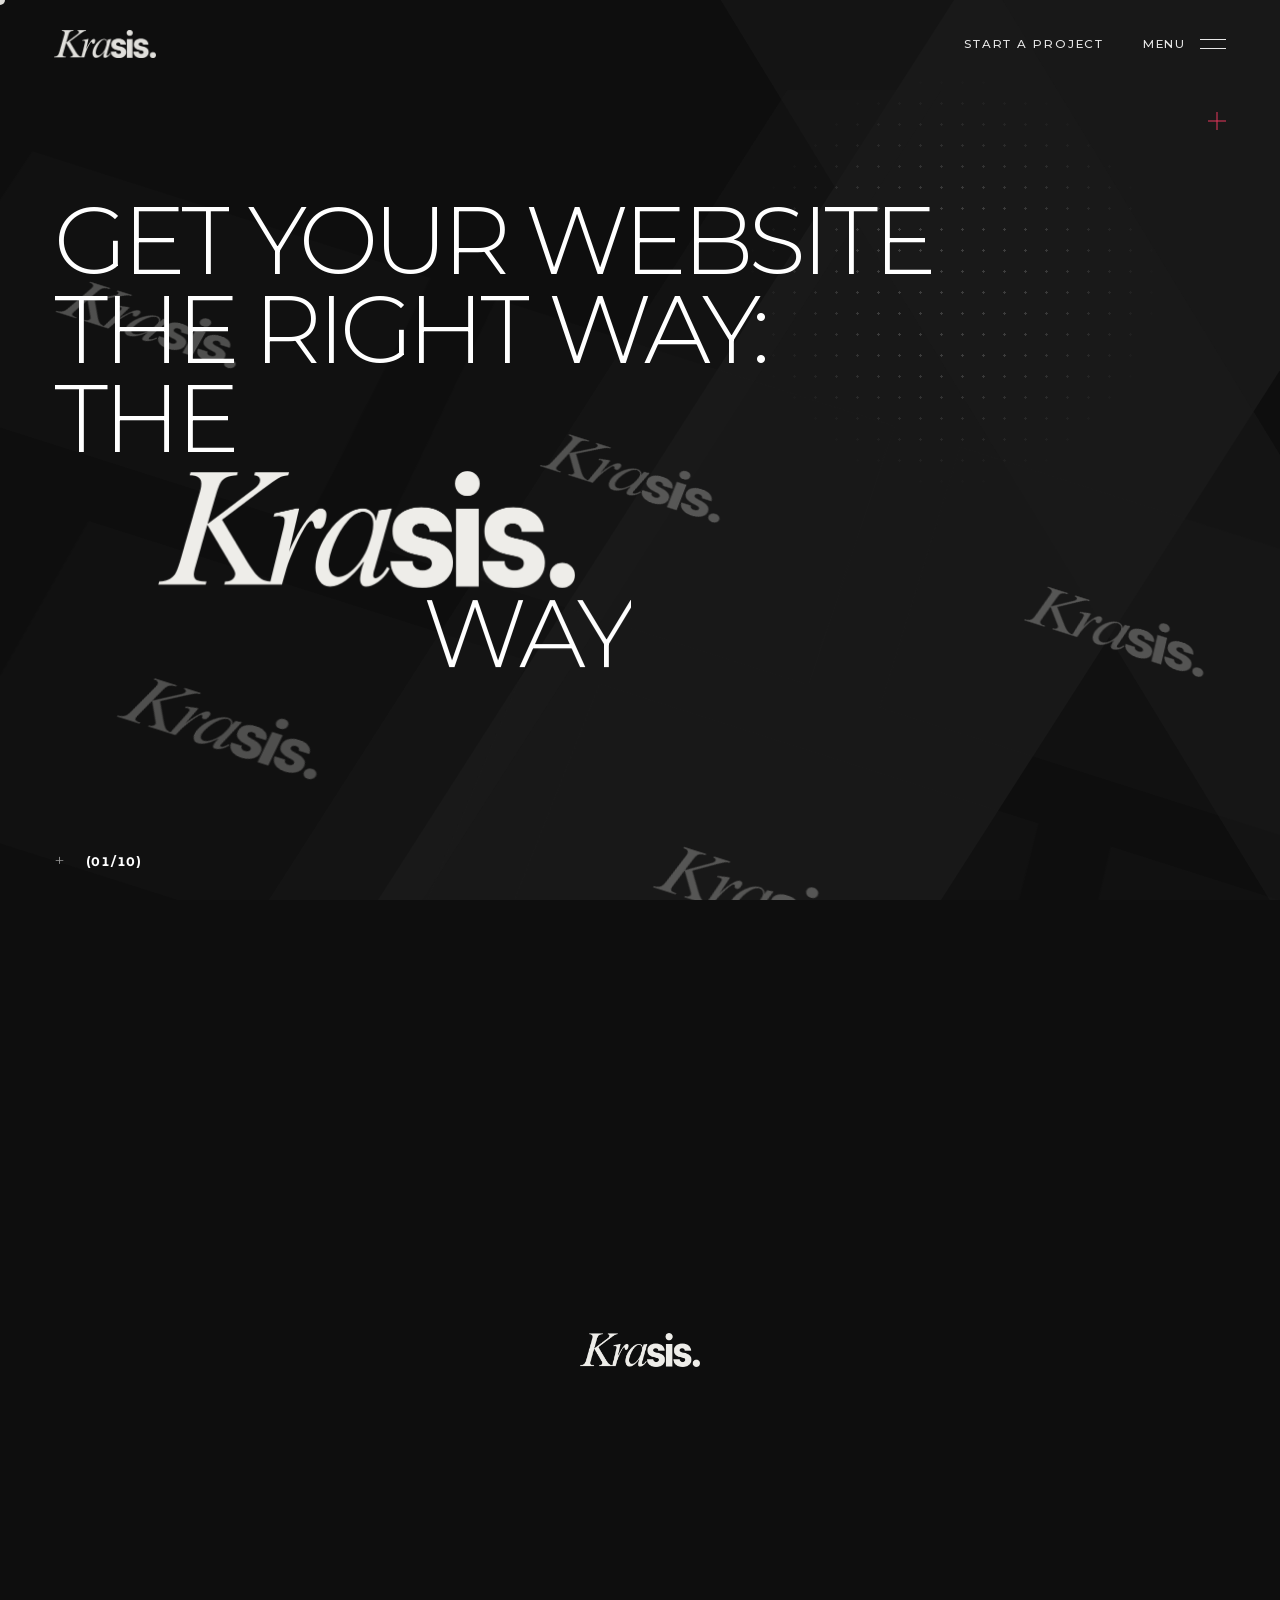
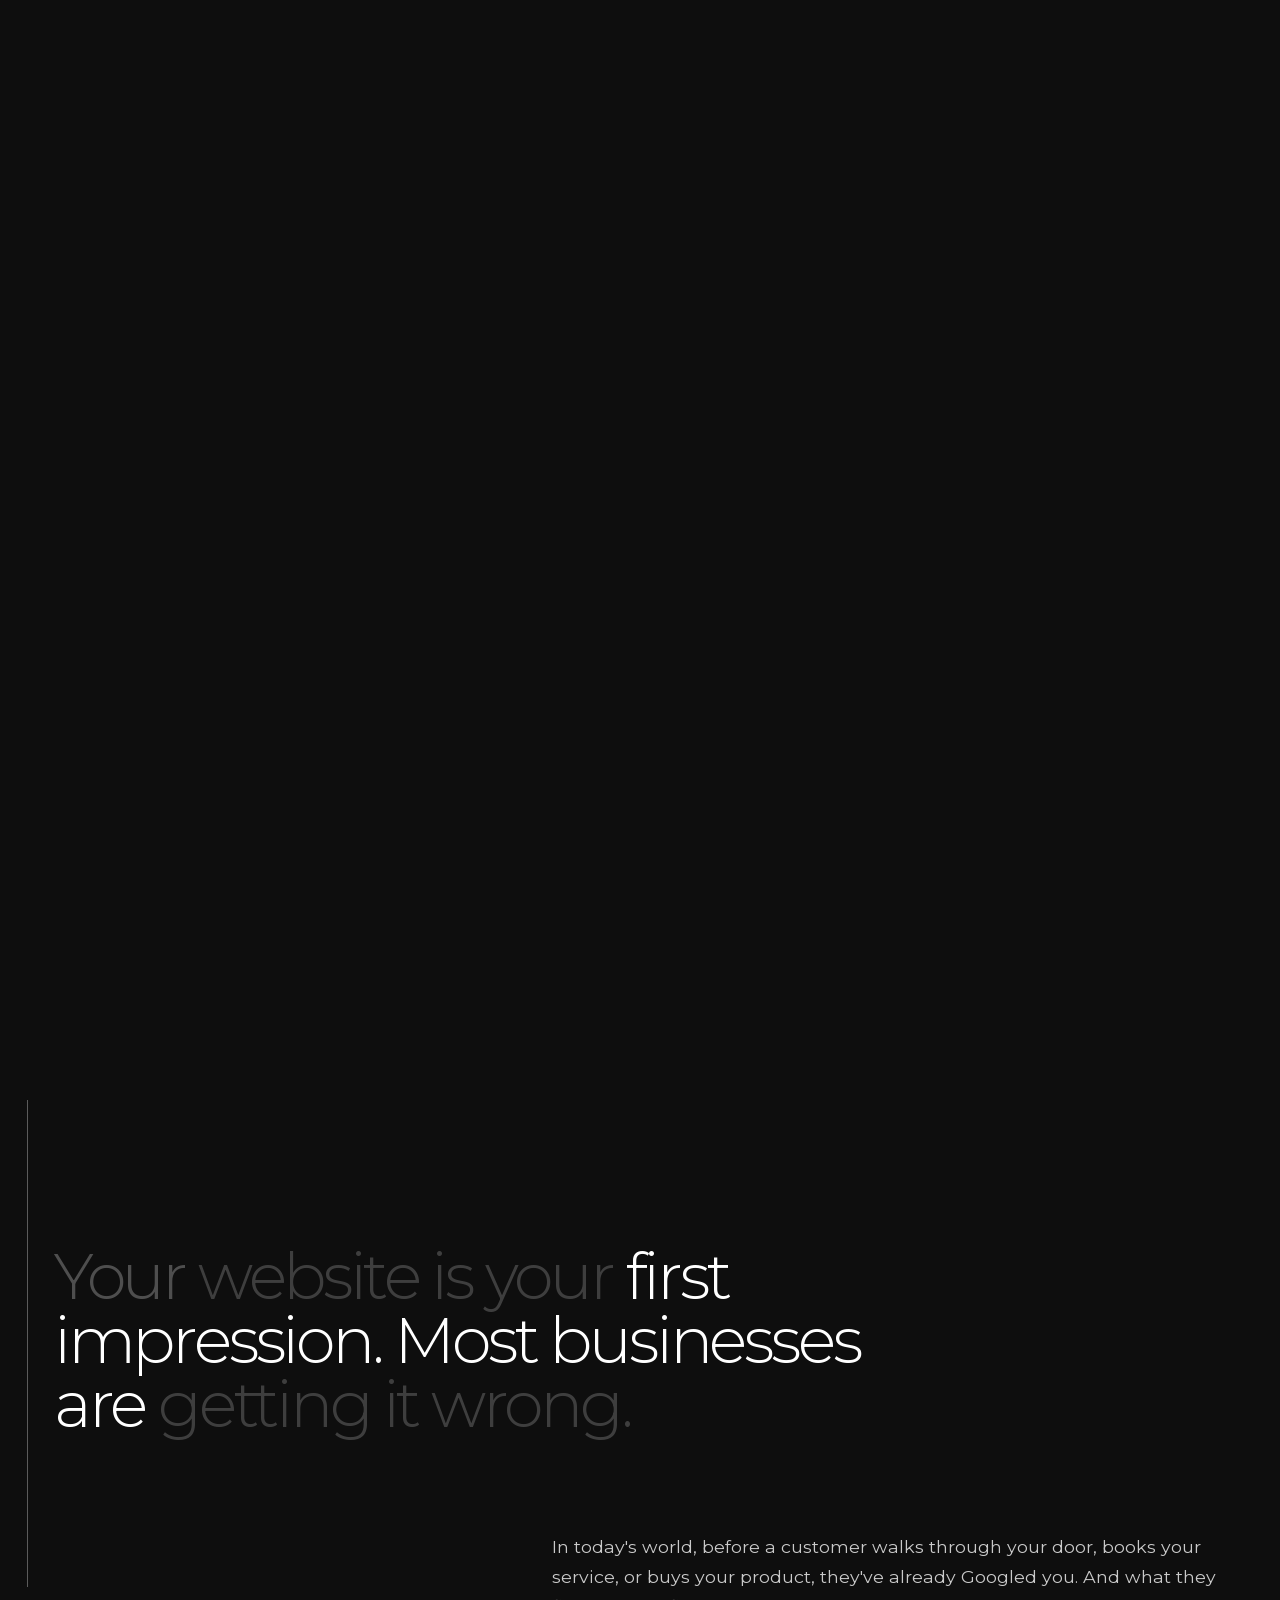
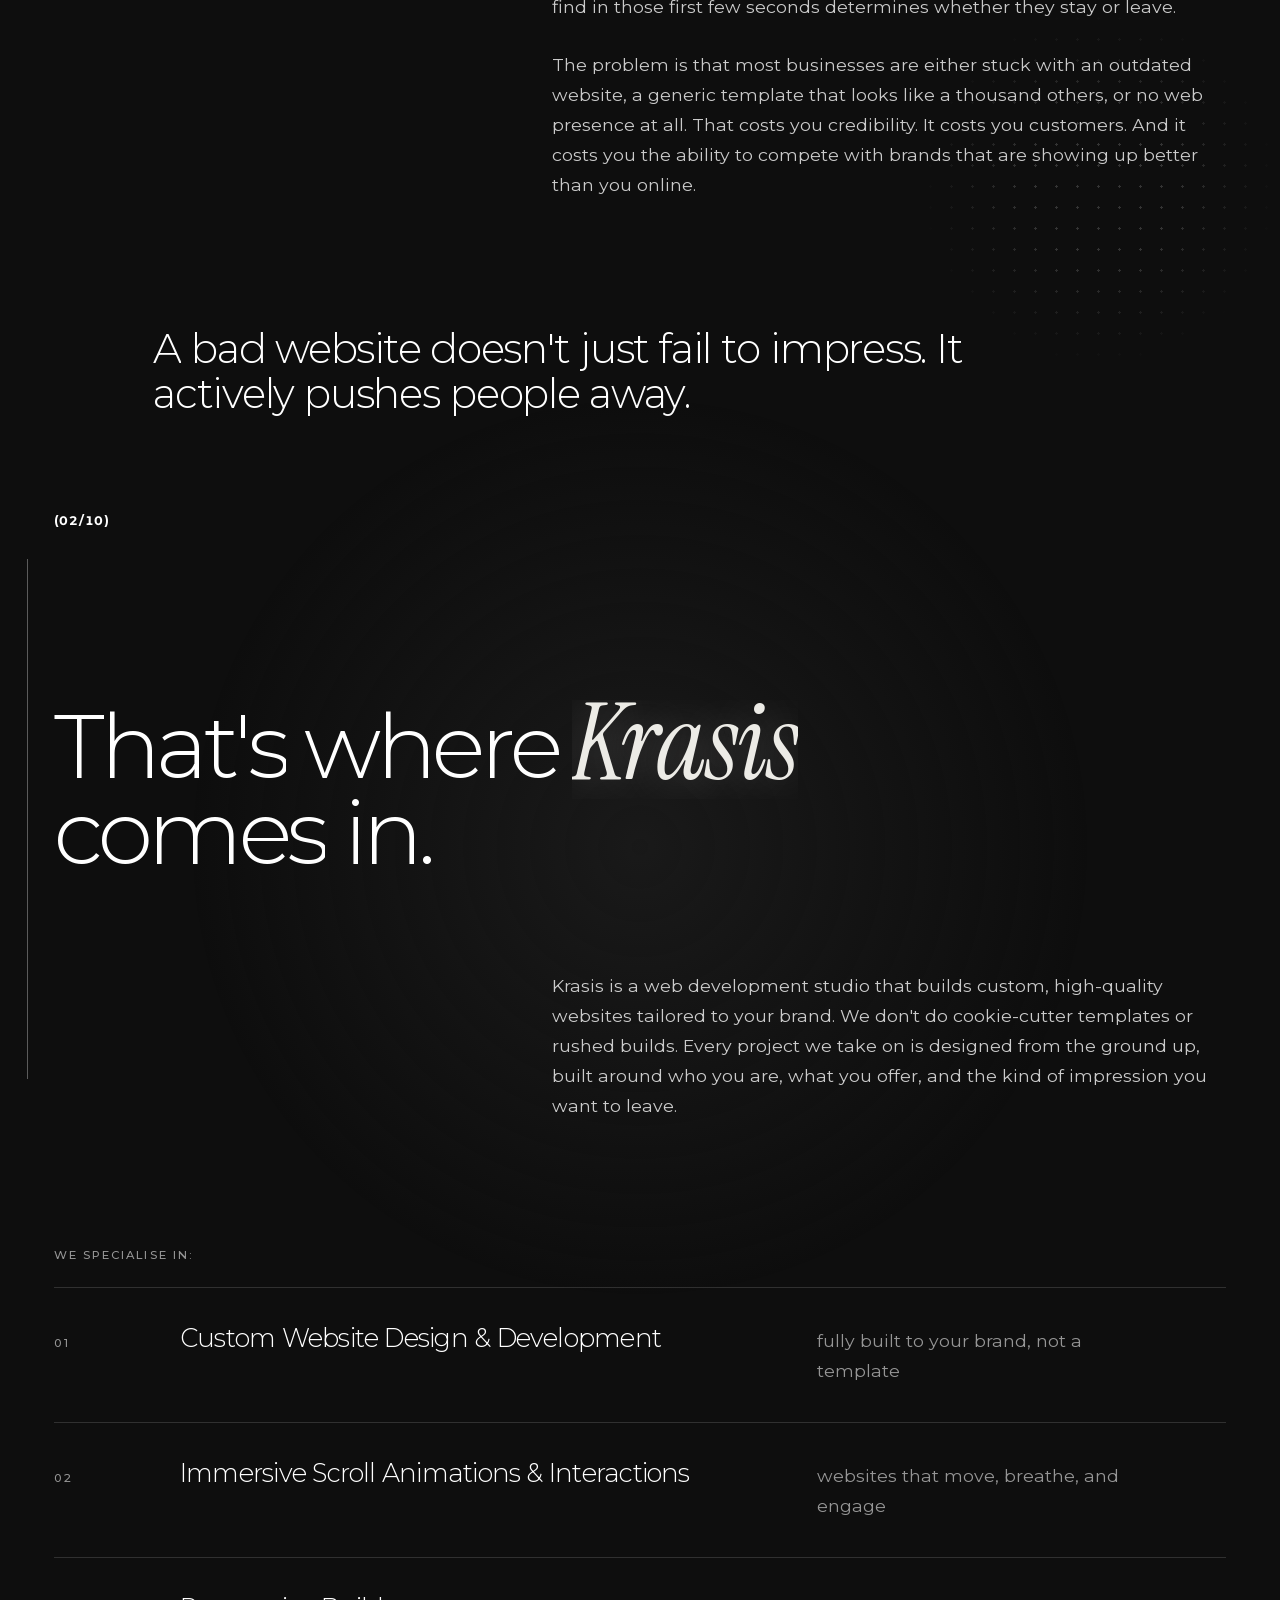
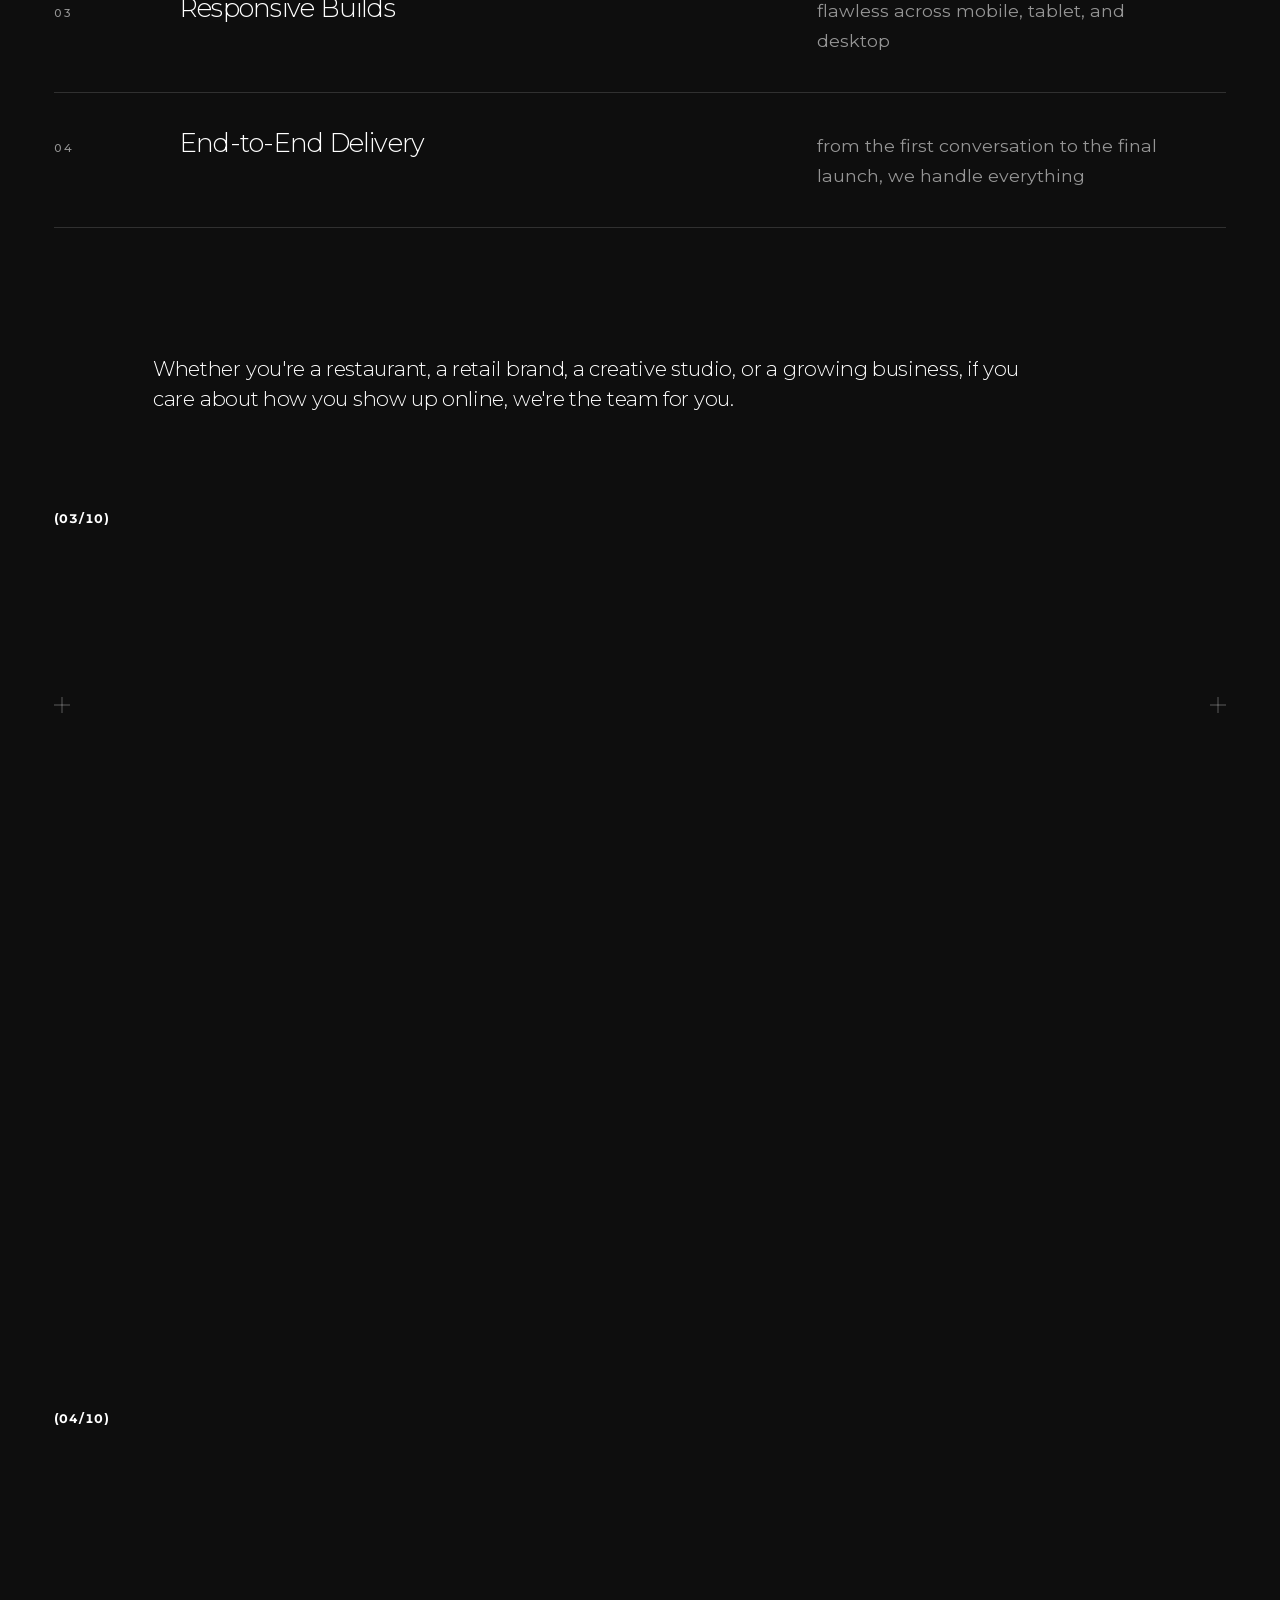
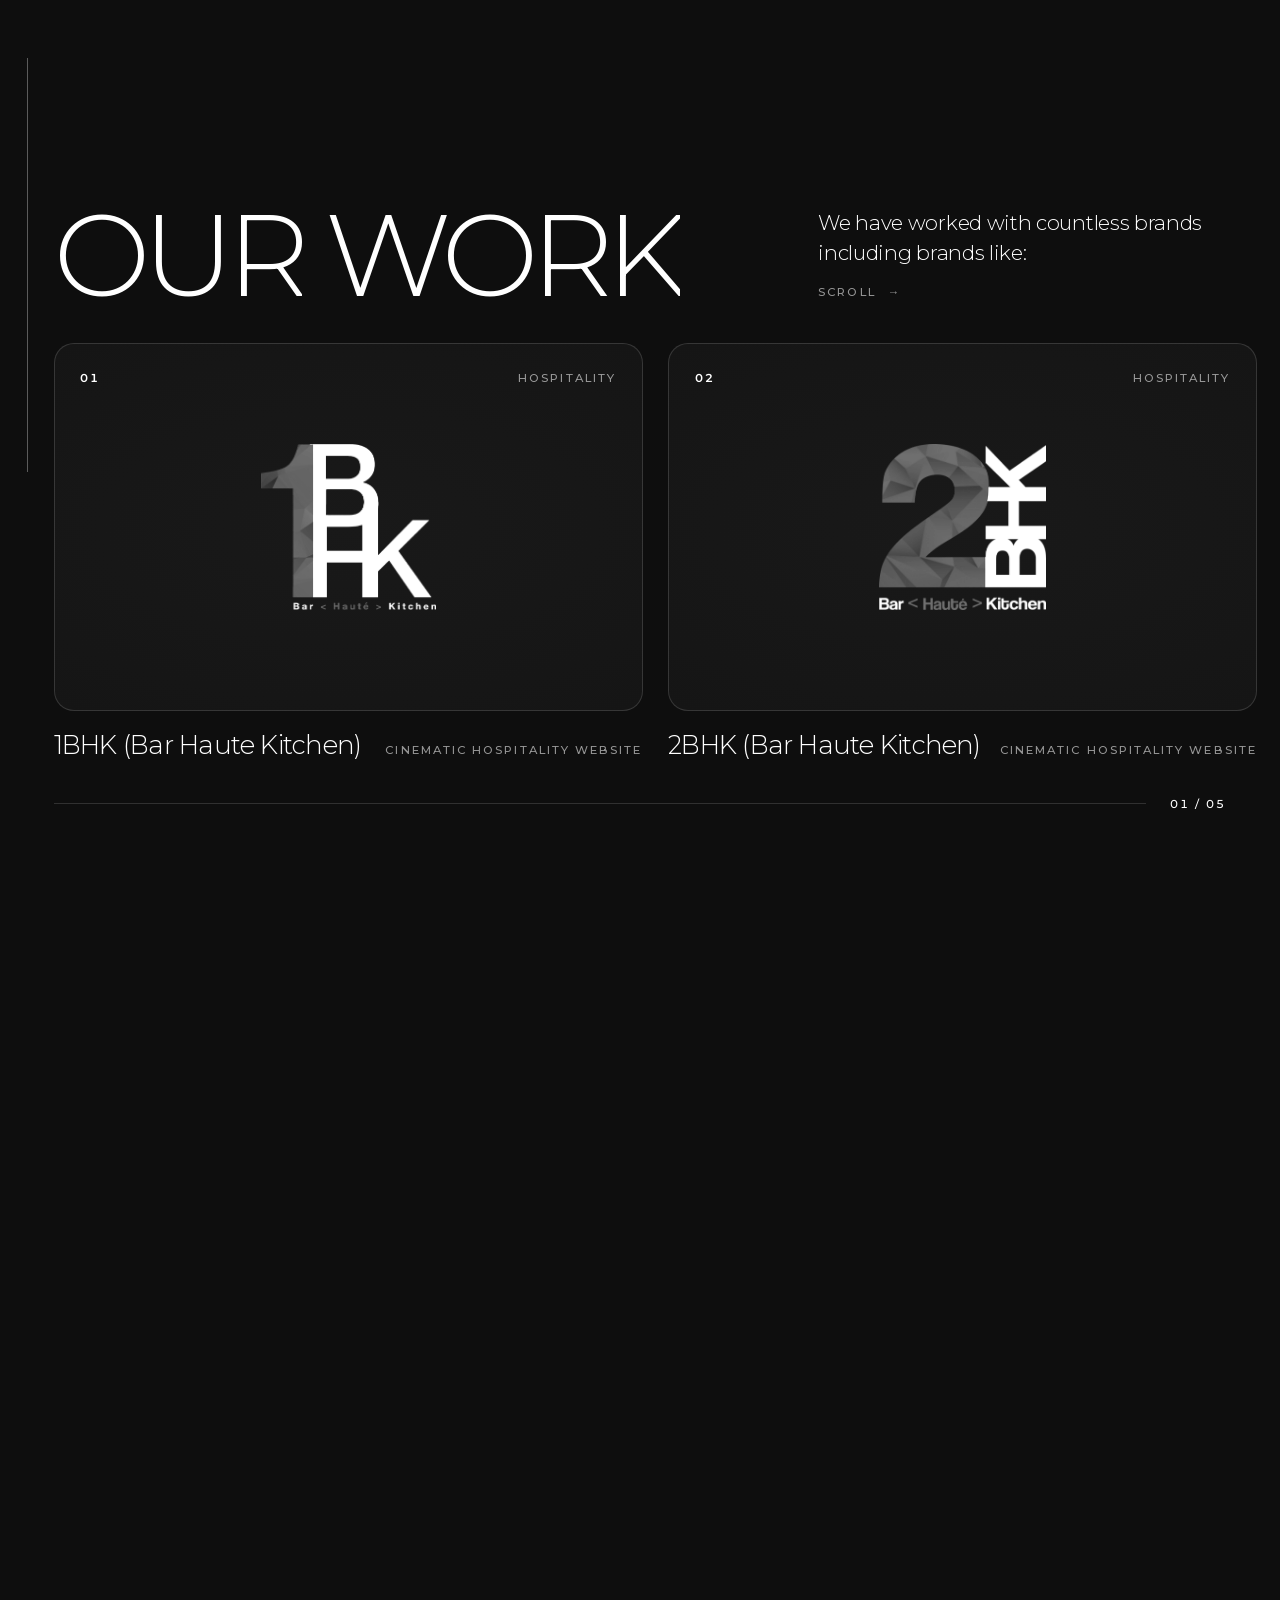
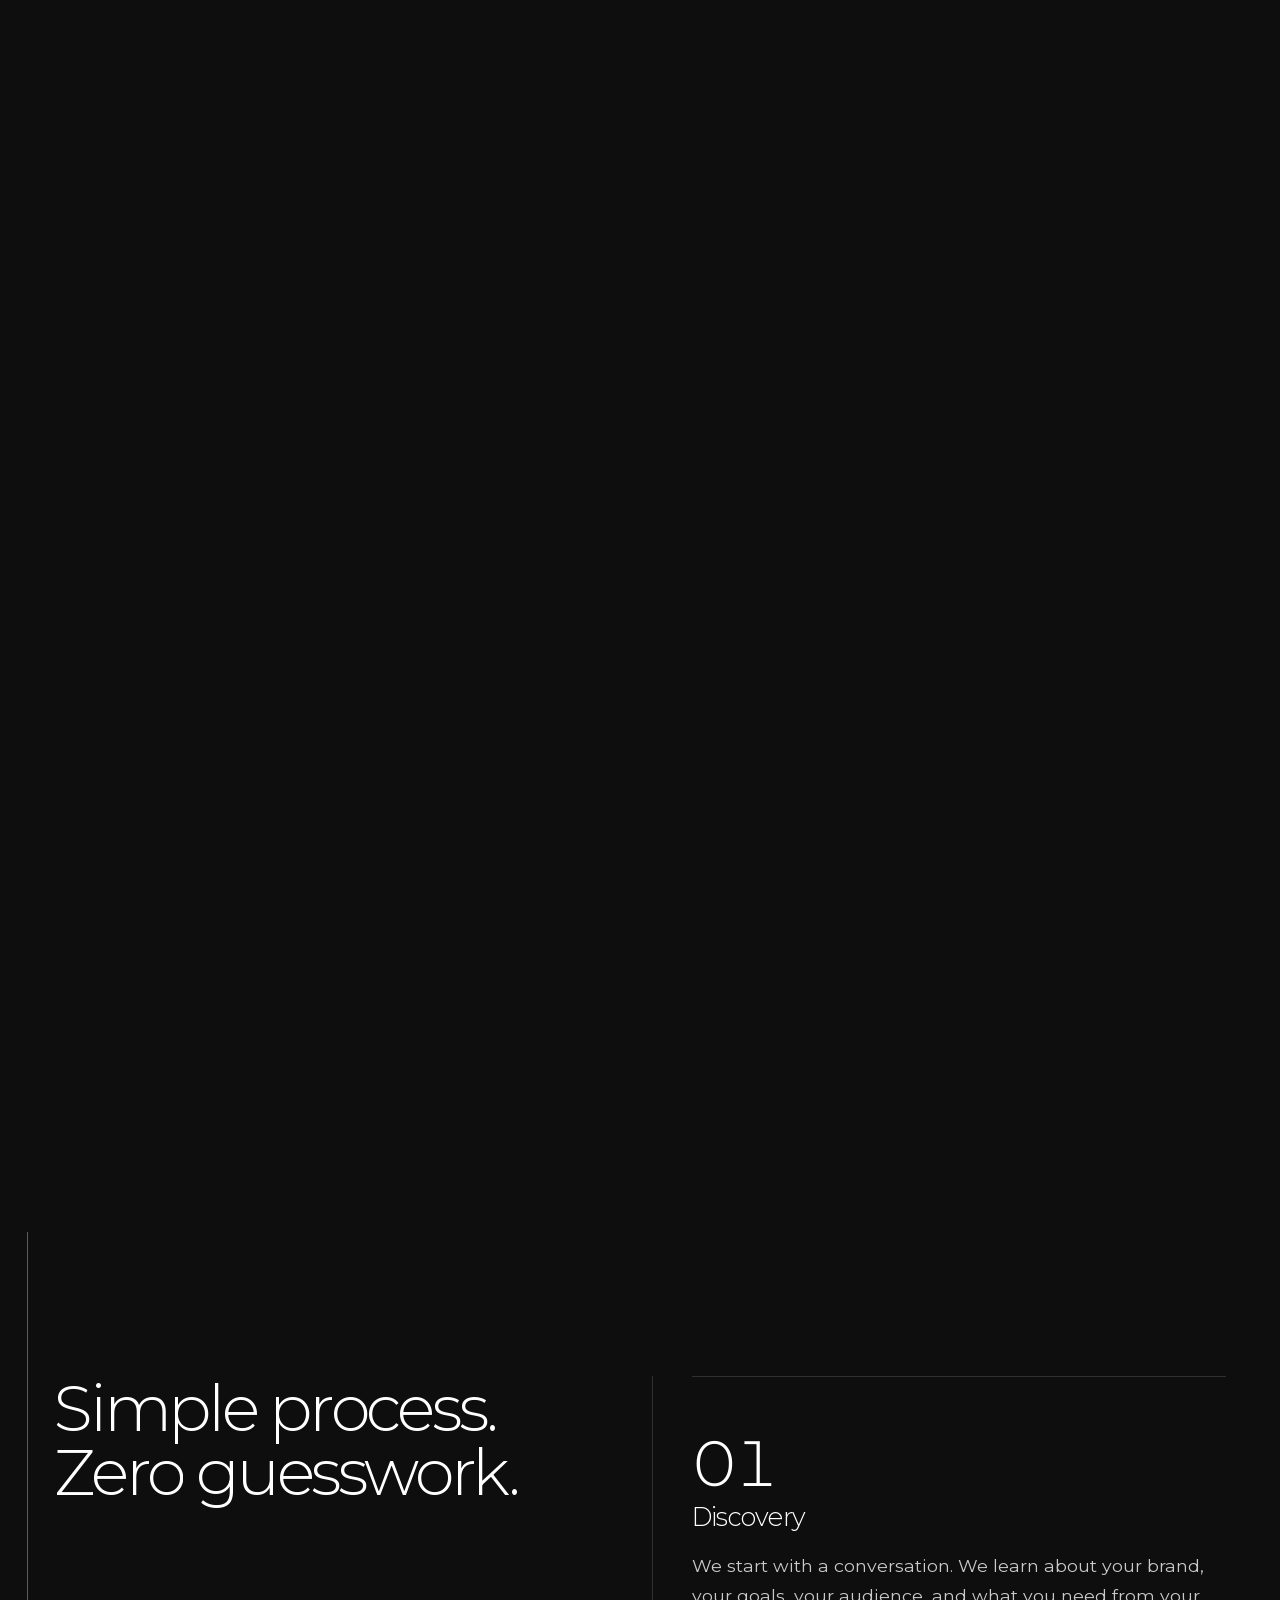
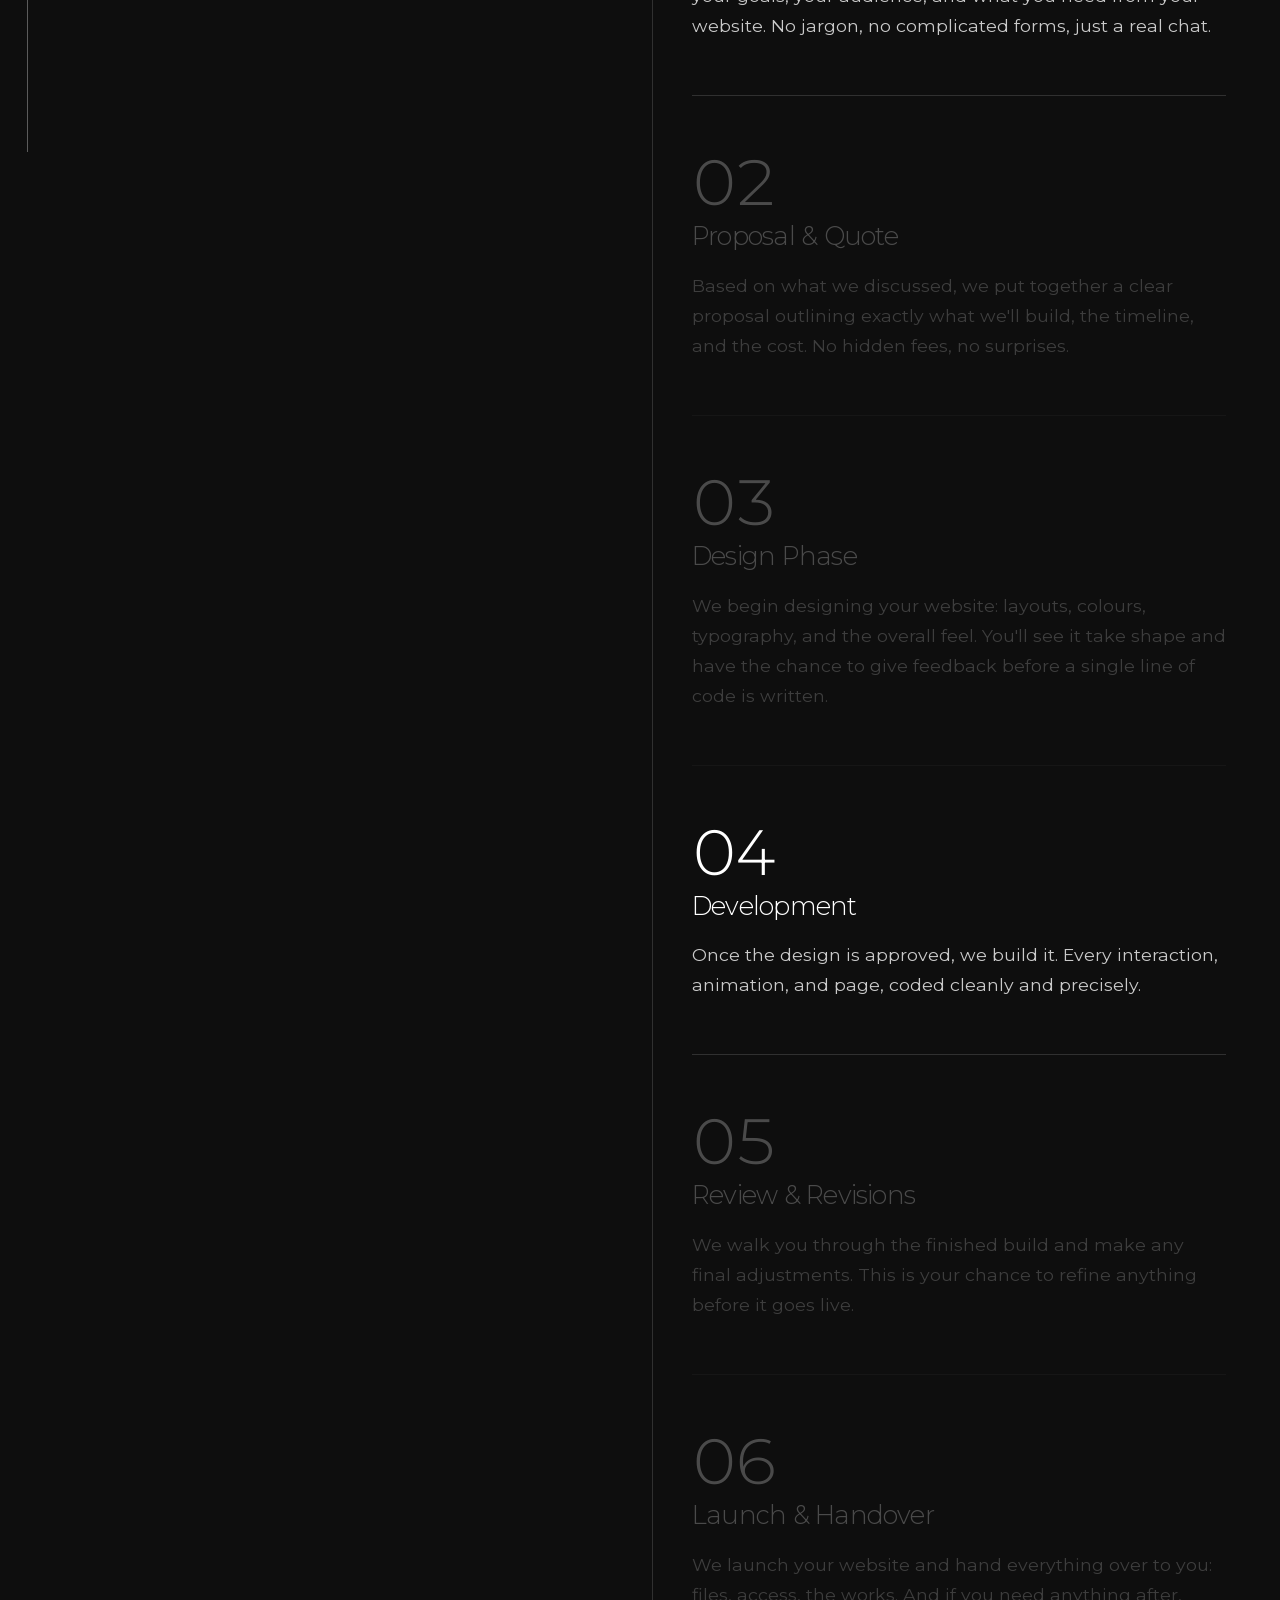
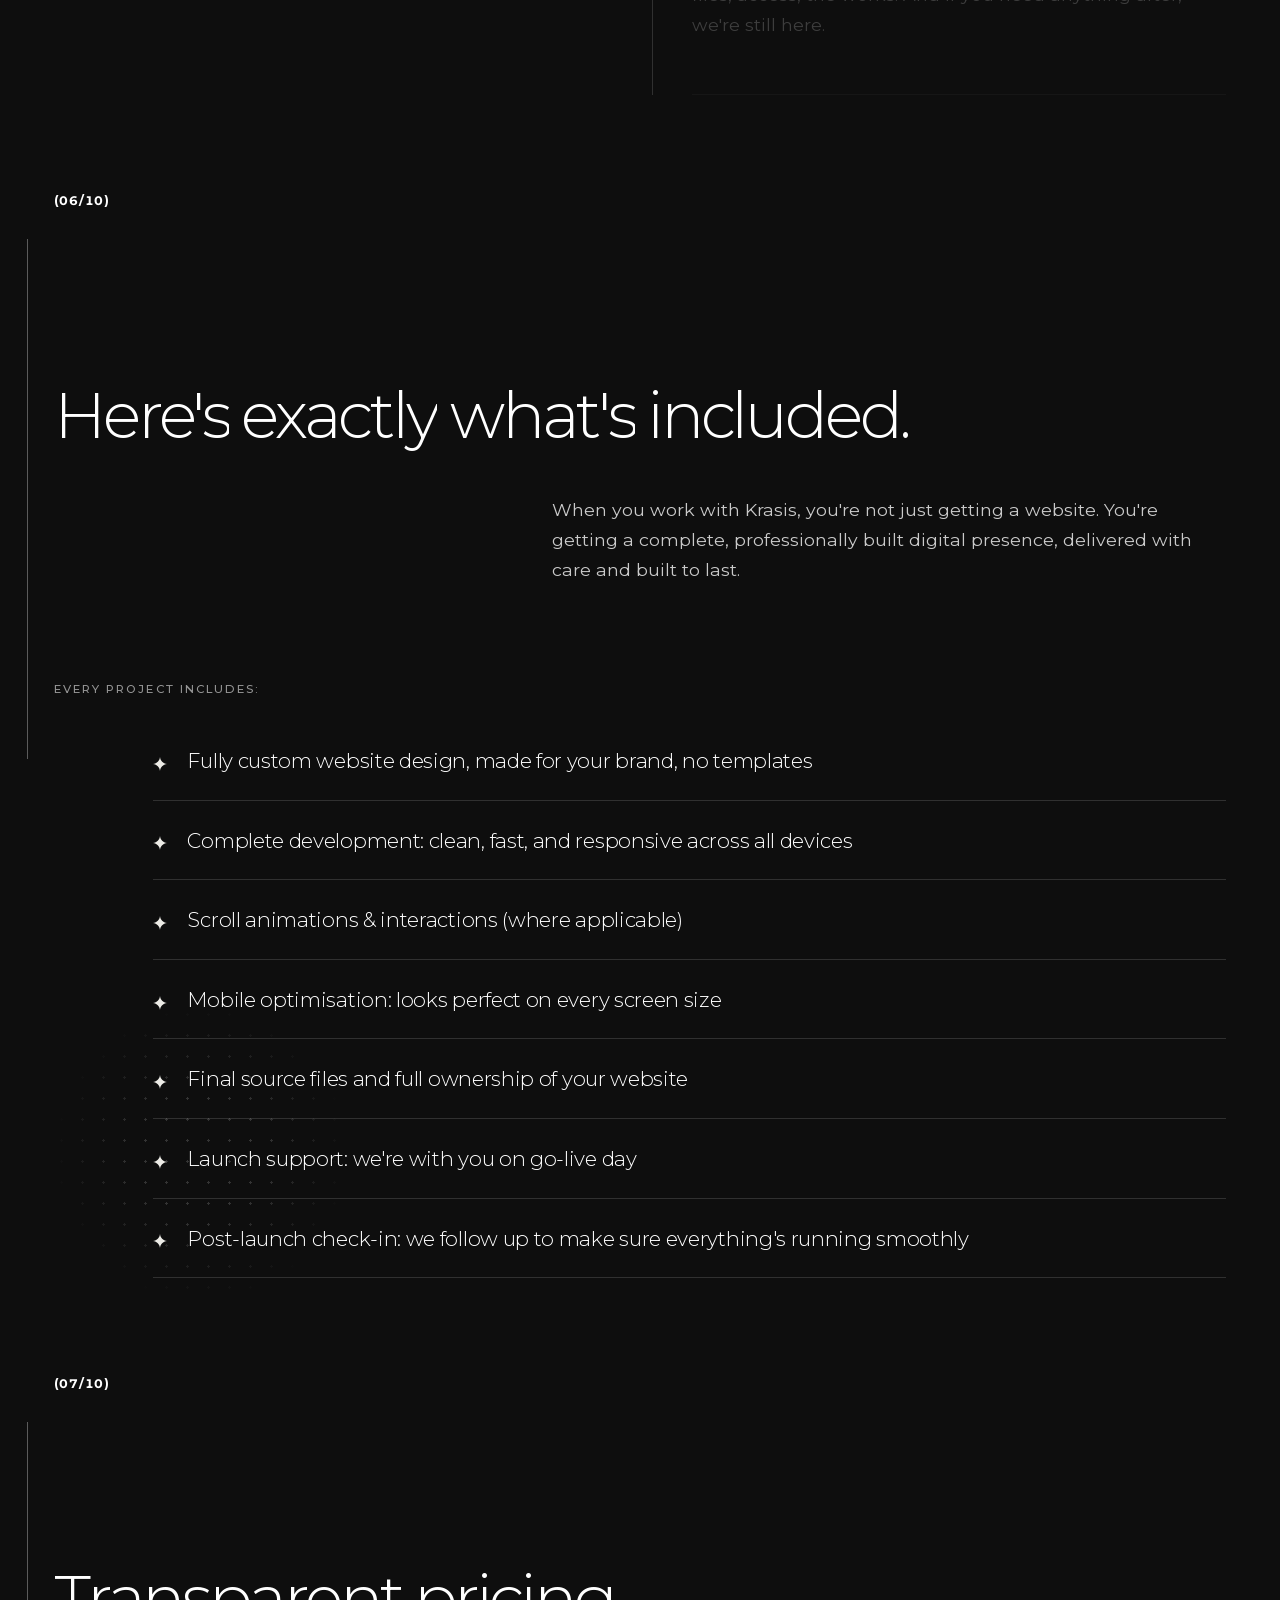
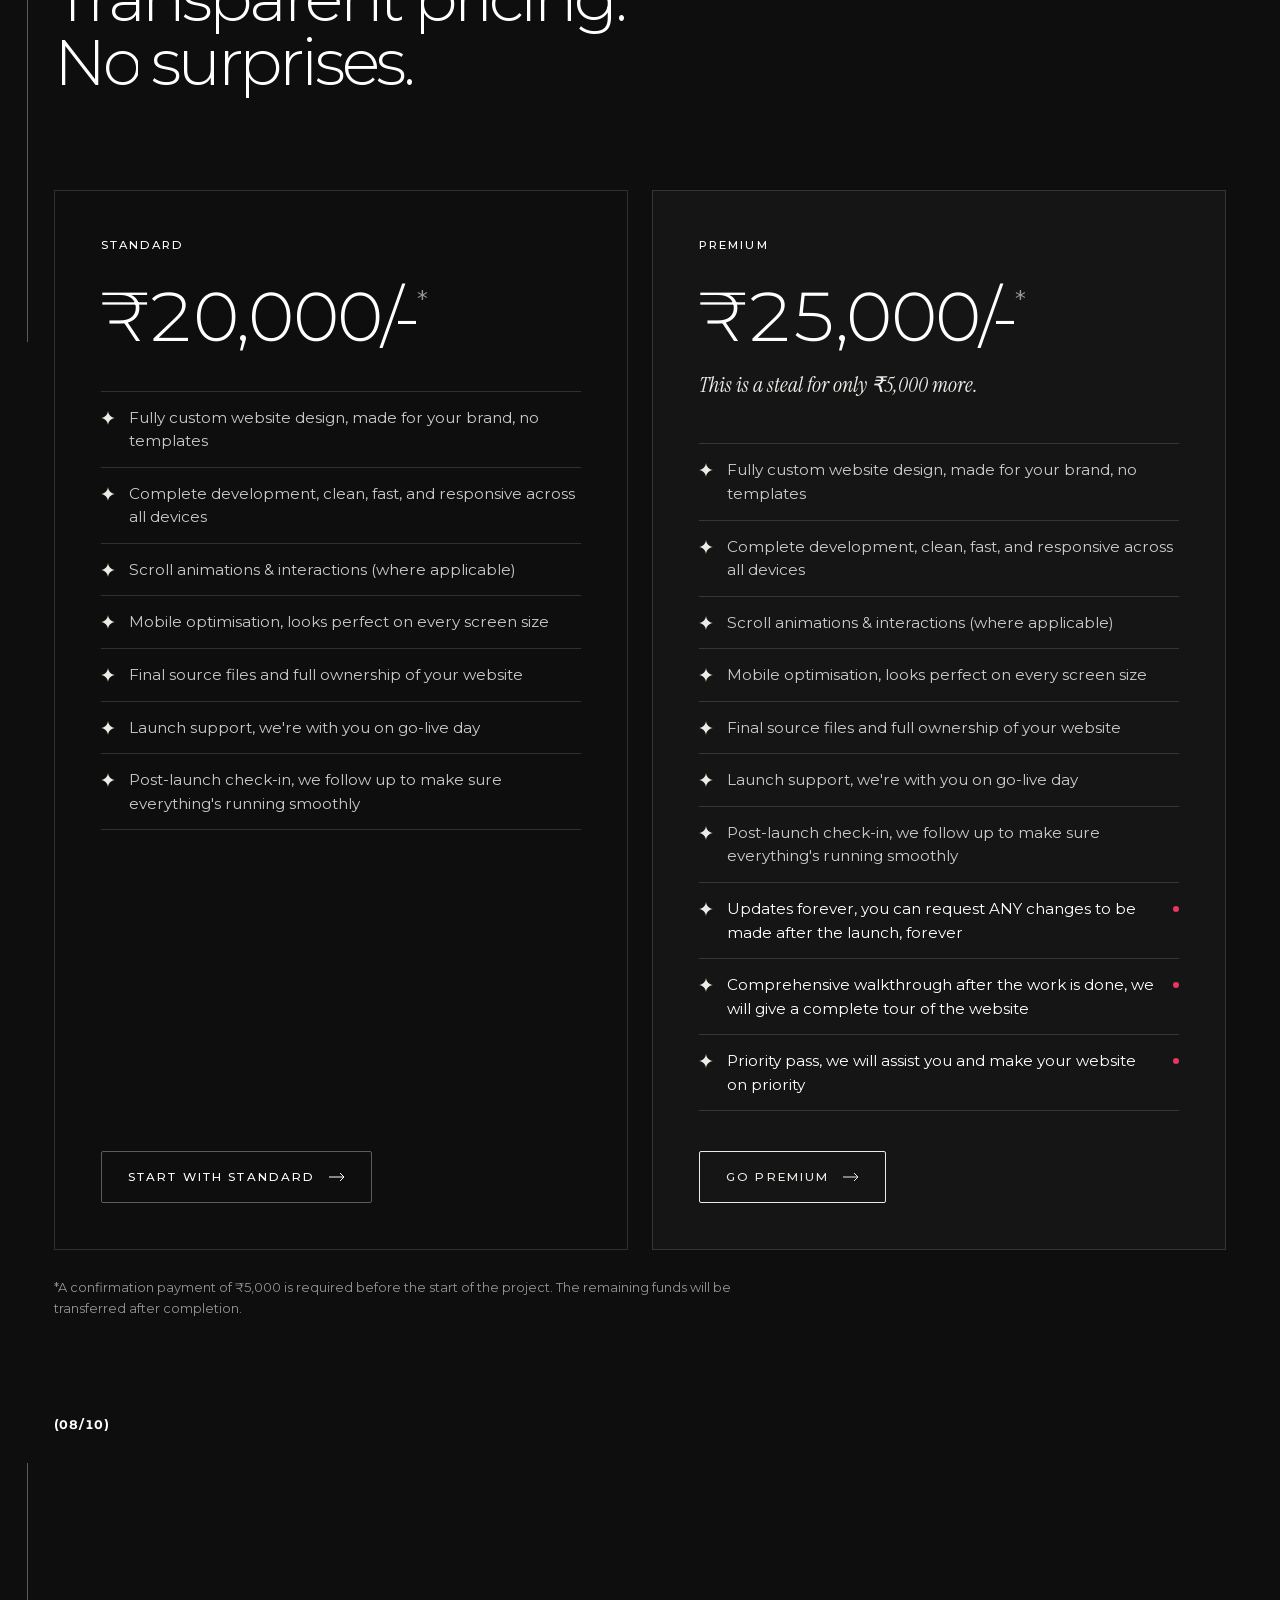
==== index.html @ 7973637c "About: remove founder placeholder cards Co-Authored-By: Claude Opus 5.5 <noreply@anthropic.com>" ====
<!DOCTYPE html>
<!--
  Krasis — studio site shell.
  Open by double-clicking this file. Every view (Home, Work, Services,
  Process, Pricing, About, Contact, 404) is rendered into <main id="view"> by js/router.js.
  No modules, no fetch(): everything is classic deferred scripts so it runs from file://.
-->
<html lang="en">
<head>
  <meta charset="UTF-8">
  <meta name="viewport" content="width=device-width, initial-scale=1, viewport-fit=cover">
  <title>Krasis | Custom websites, built the right way</title>
  <meta name="description" content="Krasis is a boutique web design and development studio in Pune, India, building custom, cinematic, scroll-driven websites for brands that care how they show up online.">
  <meta name="theme-color" content="#0e0e0e">
  <meta name="color-scheme" content="dark">
  <link rel="icon" type="image/png" href="./assets/og/favicon.png">
  <link rel="apple-touch-icon" href="./assets/og/favicon.png">

  <!-- Open Graph / Twitter -->
  <meta property="og:type" content="website">
  <meta property="og:site_name" content="Krasis">
  <meta property="og:title" content="Krasis | Custom websites, built the right way">
  <meta property="og:description" content="A boutique web design and development studio in Pune, India.">
  <meta property="og:image" content="./assets/og/og-card.png">
  <meta name="twitter:card" content="summary_large_image">
  <meta name="twitter:image" content="./assets/og/og-card.png">

  <!-- Fonts (self-hosted, display weights preloaded) -->
  <link rel="preload" href="./assets/fonts/montserrat-latin-var.woff2" as="font" type="font/woff2" crossorigin>
  <link rel="preload" href="./assets/fonts/instrument-serif-italic.woff2" as="font" type="font/woff2" crossorigin>

  <!-- Styles: tokens → base → layout → components → pages → animations -->
  <link rel="stylesheet" href="./css/tokens.css?v=14">
  <link rel="stylesheet" href="./css/base.css?v=14">
  <link rel="stylesheet" href="./css/layout.css?v=14">
  <link rel="stylesheet" href="./css/components.css?v=14">
  <link rel="stylesheet" href="./css/pages.css?v=14">
  <link rel="stylesheet" href="./css/animations.css?v=14">

  <script type="application/ld+json">
  {
    "@context": "https://schema.org",
    "@type": "ProfessionalService",
    "name": "Krasis",
    "description": "Boutique web design and development studio building custom, cinematic, scroll-driven websites.",
    "email": "contactkrasis@gmail.com",
    "image": "./assets/og/og-card.png",
    "logo": "./assets/logos/krasis.png",
    "address": { "@type": "PostalAddress", "addressLocality": "Pune", "addressRegion": "Maharashtra", "addressCountry": "IN" },
    "areaServed": "Worldwide",
    "sameAs": ["https://www.instagram.com/krasis0"],
    "makesOffer": [
      { "@type": "Offer", "name": "Standard", "price": "20000", "priceCurrency": "INR" },
      { "@type": "Offer", "name": "Premium", "price": "25000", "priceCurrency": "INR" }
    ]
  }
  </script>
</head>
<body class="is-loading">
  <a class="skip-link" href="#view" data-skip>Skip to content</a>

  <noscript>
    <div class="noscript">
      <img src="./assets/logos/krasis.png" alt="Krasis" width="240" height="67">
      <p>This site is built around motion and needs JavaScript to run. Turn it on and reload, or reach us directly at
        <a href="mailto:contactkrasis@gmail.com">contactkrasis@gmail.com</a> or on Instagram
        <a href="https://www.instagram.com/krasis0">@krasis0</a>. Krasis, Pune, India.</p>
    </div>
  </noscript>

  <!-- Preloader (first visit only, see js/preloader.js) -->
  <div class="preloader" id="preloader" aria-hidden="true">
    <div class="preloader__line"><span></span><span></span></div>
    <div class="preloader__logo"><img src="./assets/logos/krasis.png" alt="" width="840" height="235"></div>
    <div class="preloader__count label">(<span data-count-out>000</span>/100)</div>
    <button class="preloader__skip label" type="button" tabindex="-1">Skip</button>
  </div>

  <!-- Navigation bar (mix-blend difference) -->
  <header class="nav" id="nav">
    <a class="nav__logo" href="#/" aria-label="Krasis, home">
      <img src="./assets/logos/krasis.png" alt="Krasis" width="840" height="235">
    </a>
    <div class="nav__right">
      <a class="nav__cta link-draw" href="#/contact">Start a project</a>
      <button class="nav__menu" type="button" aria-expanded="false" aria-controls="menu">
        <span class="nav__menu-label">Menu</span>
        <span class="nav__menu-icon" aria-hidden="true"><i></i><i></i></span>
      </button>
    </div>
  </header>

  <!-- Full-screen menu overlay -->
  <div class="menu" id="menu" role="dialog" aria-modal="true" aria-label="Site menu" hidden>
    <nav class="menu__nav" aria-label="Primary">
      <ul class="menu__list"></ul>
    </nav>
    <div class="menu__foot label">
      <button type="button" class="menu__copy" data-copy="contactkrasis@gmail.com">contactkrasis@gmail.com</button>
      <a href="https://www.instagram.com/krasis0" target="_blank" rel="noopener">Instagram krasis0</a>
      <span>Pune, India</span>
    </div>
  </div>

  <!-- Route content -->
  <main id="view" class="view" tabindex="-1"></main>

  <!-- Page transition panel -->
  <div class="transition" id="transition" aria-hidden="true">
    <img src="./assets/logos/krasis.png" alt="" width="840" height="235">
  </div>

  <!-- Custom cursor (fine pointer only) -->
  <div class="cursor" id="cursor" aria-hidden="true"><span class="cursor__label"></span></div>

  <!-- Toast -->
  <div class="toast label" id="toast" role="status" aria-live="polite"></div>

  <!--
    Script order (all classic + deferred, executed in this order):
    1. Vendor: GSAP core, ScrollTrigger, CustomEase, Lenis
    2. Config + data: config.js, data/copy.js, data/projects.js
    3. Core helpers: utils.js (namespace, split text, reveals), ui.js (shared markup)
    4. Global systems: smooth-scroll, cursor, nav, preloader, squares, grid-lines, form
    5. Home sections: hero.js + sections/*
    6. Views: pages/*
    7. Router, then main.js (boot)
  -->
  <script defer src="./assets/vendor/gsap.min.js"></script>
  <script defer src="./assets/vendor/ScrollTrigger.min.js"></script>
  <script defer src="./assets/vendor/CustomEase.min.js"></script>
  <script defer src="./assets/vendor/lenis.min.js"></script>

  <script defer src="./js/config.js?v=14"></script>
  <script defer src="./js/data/copy.js?v=14"></script>
  <script defer src="./js/data/projects.js?v=14"></script>

  <script defer src="./js/utils.js?v=14"></script>
  <script defer src="./js/reveal.js?v=14"></script>
  <script defer src="./js/ui.js?v=14"></script>

  <script defer src="./js/smooth-scroll.js?v=14"></script>
  <script defer src="./js/cursor.js?v=14"></script>
  <script defer src="./js/nav.js?v=14"></script>
  <script defer src="./js/preloader.js?v=14"></script>
  <script defer src="./js/squares.js?v=14"></script>
  <script defer src="./js/grid-lines.js?v=14"></script>
  <script defer src="./js/form.js?v=14"></script>

  <script defer src="./js/hero.js?v=14"></script>
  <script defer src="./js/sections/problem.js?v=14"></script>
  <script defer src="./js/sections/intro.js?v=14"></script>
  <script defer src="./js/sections/vision.js?v=14"></script>
  <script defer src="./js/sections/work.js?v=14"></script>
  <script defer src="./js/sections/process.js?v=14"></script>
  <script defer src="./js/sections/included.js?v=14"></script>
  <script defer src="./js/sections/pricing.js?v=14"></script>
  <script defer src="./js/sections/why.js?v=14"></script>
  <script defer src="./js/sections/cta.js?v=14"></script>

  <script defer src="./js/pages/home.js?v=14"></script>
  <script defer src="./js/pages/work.js?v=14"></script>
  <script defer src="./js/pages/services.js?v=14"></script>
  <script defer src="./js/pages/process.js?v=14"></script>
  <script defer src="./js/pages/pricing.js?v=14"></script>
  <script defer src="./js/pages/about.js?v=14"></script>
  <script defer src="./js/pages/contact.js?v=14"></script>
  <script defer src="./js/pages/notfound.js?v=14"></script>

  <script defer src="./js/router.js?v=14"></script>
  <script defer src="./js/main.js?v=14"></script>
</body>
</html>
---- css/tokens.css ----
/* tokens.css — design tokens and self-hosted font faces. Loaded first; everything else reads these variables. */

@font-face {
  font-family: "Montserrat";
  font-style: normal;
  font-weight: 300 700;
  font-display: swap;
  src: url("../assets/fonts/montserrat-latin-var.woff2") format("woff2");
  unicode-range: U+0000-00FF, U+0131, U+0152-0153, U+02BB-02BC, U+02C6, U+02DA, U+02DC, U+0304, U+0308, U+0329, U+2000-206F, U+20AC, U+2122, U+2191, U+2193, U+2212, U+2215, U+FEFF, U+FFFD;
}
@font-face {
  font-family: "Montserrat";
  font-style: normal;
  font-weight: 300 700;
  font-display: swap;
  src: url("../assets/fonts/montserrat-latin-ext-var.woff2") format("woff2");
  unicode-range: U+0100-02BA, U+02BD-02C5, U+02C7-02CC, U+02CE-02D7, U+02DD-02FF, U+1E00-1E9F, U+2020, U+20A0-20AB, U+20AD-20C4, U+2113, U+A720-A7FF;
}
@font-face {
  font-family: "Instrument Serif";
  font-style: italic;
  font-weight: 400;
  font-display: swap;
  src: url("../assets/fonts/instrument-serif-italic.woff2") format("woff2");
}
@font-face {
  font-family: "Instrument Serif";
  font-style: normal;
  font-weight: 400;
  font-display: swap;
  src: url("../assets/fonts/instrument-serif-regular.woff2") format("woff2");
}

:root {
  /* Colour */
  --bg: #0e0e0e;
  --bg-raised: #151515;
  --bg-band: #1a1a1a;
  --line: rgba(255, 255, 255, 0.14);
  --line-strong: rgba(255, 255, 255, 0.32);
  --text: #ffffff;
  --text-warm: #ecebe6;
  --text-body: rgba(255, 255, 255, 0.78);
  --text-mute: rgba(255, 255, 255, 0.56); /* 0.48 per brief fails 4.5:1 on #0e0e0e at small sizes; 0.56 passes */
  --text-faint: rgba(255, 255, 255, 0.2);
  --accent: #e8365d;

  /* Type */
  --font-sans: "Montserrat", "Helvetica Neue", Arial, sans-serif;
  --font-serif: "Instrument Serif", "Times New Roman", serif;
  --fs-hero: 13vw;
  --fs-h1: clamp(3.4rem, 7vw, 9.5rem);
  --fs-h2: clamp(2.4rem, 5vw, 6.8rem);
  --fs-h3: clamp(1.4rem, 2vw, 2.4rem);
  --fs-lead: clamp(1.25rem, 1.6vw, 1.75rem);
  --fs-body: clamp(1rem, 0.96rem + 0.18vw, 1.125rem);
  --fs-label: 0.72rem;
  --track-display: -0.05em;
  --track-label: 0.18em;

  /* Layout */
  --container: 1440px;
  --margin: clamp(20px, 4.2vw, 64px);
  --gutter: 24px;
  --section-pad: clamp(120px, 16vh, 220px);
  --nav-h: 88px;

  /* Radius */
  --r-btn: 2px;
  --r-media: 20px;

  /* Motion (mirrored in js/utils.js as CustomEase curves) */
  --ease-out: cubic-bezier(0.16, 1, 0.3, 1);
  --ease-inout: cubic-bezier(0.76, 0, 0.24, 1);
  --dur: 1.2s;

  /* Safe areas */
  --safe-top: env(safe-area-inset-top, 0px);
  --safe-bottom: env(safe-area-inset-bottom, 0px);
}

@media (min-width: 768px) {
  :root { --fs-hero: clamp(3.4rem, 7.4vw, 8.75rem); }
}
---- css/base.css ----
/* base.css — reset, typography primitives, focus/selection, accessibility helpers. Depends on tokens.css. */

*, *::before, *::after { box-sizing: border-box; }
[hidden] { display: none !important; }
html, body { margin: 0; padding: 0; }
html {
  -webkit-text-size-adjust: 100%;
  text-size-adjust: 100%;
  background: var(--bg);
}
html.lenis, html.lenis body { height: auto; }
.lenis.lenis-smooth { scroll-behavior: auto !important; }
.lenis.lenis-stopped { overflow: hidden; }

body {
  background: var(--bg);
  color: var(--text-body);
  font-family: var(--font-sans);
  font-size: var(--fs-body);
  font-weight: 400;
  line-height: 1.7;
  -webkit-font-smoothing: antialiased;
  -moz-osx-font-smoothing: grayscale;
  overflow-x: hidden;
  overflow-x: clip;
}
body.is-loading { overflow: hidden; }

img, svg, video, canvas { display: block; max-width: 100%; }
img { height: auto; }
a { color: inherit; text-decoration: none; }
button { font: inherit; color: inherit; background: none; border: 0; padding: 0; cursor: pointer; }
input, textarea, select { font: inherit; color: inherit; }
ul, ol { list-style: none; margin: 0; padding: 0; }
h1, h2, h3, h4, p, figure, blockquote { margin: 0; }

::selection { background: var(--accent); color: #fff; }

:focus { outline: none; }
:focus-visible {
  outline: 1px solid var(--accent);
  outline-offset: 4px;
}

/* ---------- Type primitives ---------- */
.display, .h1, .h2, .h3 {
  font-family: var(--font-sans);
  font-weight: 300;
  color: var(--text);
  letter-spacing: var(--track-display);
  line-height: 0.96;
}
.h1 { font-size: var(--fs-h1); }
.h2 { font-size: var(--fs-h2); line-height: 1; }
.h3 { font-size: var(--fs-h3); line-height: 1.12; letter-spacing: -0.03em; }
.upper { text-transform: uppercase; }

.lead {
  font-size: var(--fs-lead);
  font-weight: 300;
  line-height: 1.45;
  color: var(--text);
  letter-spacing: -0.015em;
}
.body { max-width: 62ch; color: var(--text-body); }
.body + .body { margin-top: 1.4em; }
.mute { color: var(--text-mute); }

.label {
  font-family: var(--font-sans);
  font-size: var(--fs-label);
  font-weight: 500;
  text-transform: uppercase;
  letter-spacing: var(--track-label);
  line-height: 1.4;
  color: var(--text-mute);
}

.serif {
  font-family: var(--font-serif);
  font-style: italic;
  font-weight: 400;
  letter-spacing: -0.01em;
}

/* ---------- Accessibility ---------- */
.sr-only {
  position: absolute !important;
  width: 1px; height: 1px;
  padding: 0; margin: -1px;
  overflow: hidden; clip: rect(0 0 0 0);
  white-space: nowrap; border: 0;
}
.skip-link {
  position: fixed;
  top: 12px; left: 12px;
  z-index: 1000;
  padding: 12px 18px;
  background: var(--text-warm);
  color: var(--bg);
  font-size: 0.85rem;
  border-radius: var(--r-btn);
  transform: translateY(-200%);
  transition: transform 0.4s var(--ease-out);
}
.skip-link:focus-visible { transform: none; }

.noscript {
  position: fixed; inset: 0; z-index: 2000;
  display: grid; place-content: center; gap: 32px;
  padding: var(--margin);
  background: var(--bg);
  color: var(--text-body);
  max-width: 62ch; margin: 0 auto;
}
.noscript a { text-decoration: underline; color: var(--text); }

@media (prefers-reduced-motion: reduce) {
  *, *::before, *::after {
    animation-duration: 0.01ms !important;
    animation-iteration-count: 1 !important;
    scroll-behavior: auto !important;
  }
}

/* Desktop-only manual line breaks in display headlines (see K.brk) */
.br-d { display: none; }
@media (min-width: 1024px) { .br-d { display: inline; } }
---- css/layout.css ----
/* layout.css — container, 12-col grid, sections and the signature devices (rules, "+" markers, counters, dot grids, bands, glow). */

.container {
  width: 100%;
  max-width: calc(var(--container) + var(--margin) * 2);
  margin: 0 auto;
  padding-left: calc(var(--margin) + env(safe-area-inset-left, 0px));
  padding-right: calc(var(--margin) + env(safe-area-inset-right, 0px));
}

.grid {
  display: grid;
  grid-template-columns: repeat(12, minmax(0, 1fr));
  column-gap: var(--gutter);
}
/* Mobile: everything spans full width; desktop placements kick in at 1024 */
.grid > * { grid-column: 1 / -1; }
@media (min-width: 1024px) {
  .c-1-9  { grid-column: 1 / 10 !important; }
  .c-1-8  { grid-column: 1 / 9 !important; }
  .c-1-7  { grid-column: 1 / 8 !important; }
  .c-1-6  { grid-column: 1 / 7 !important; }
  .c-1-5  { grid-column: 1 / 6 !important; }
  .c-2-10 { grid-column: 2 / 11 !important; }
  .c-2-12 { grid-column: 2 / 13 !important; }
  .c-1-12 { grid-column: 1 / 13 !important; }
  .c-2-7  { grid-column: 2 / 8 !important; }
  .c-2-6  { grid-column: 2 / 7 !important; }
  .c-5-11 { grid-column: 5 / 12 !important; }
  .c-6-12 { grid-column: 6 / 13 !important; }
  .c-7-12 { grid-column: 7 / 13 !important; }
  .c-7-11 { grid-column: 7 / 12 !important; }
  .c-8-12 { grid-column: 8 / 13 !important; }
}
@media (min-width: 768px) and (max-width: 1023px) {
  .c-5-11, .c-6-12, .c-7-12, .c-7-11, .c-8-12 { grid-column: 3 / -1 !important; }
}

.section {
  position: relative;
  padding-top: var(--section-pad);
  padding-bottom: var(--section-pad);
}
.section--tight { padding-top: calc(var(--section-pad) * 0.6); padding-bottom: calc(var(--section-pad) * 0.6); }
.section + .section { border-top: 0; }

.stack-sm > * + * { margin-top: 16px; }
.stack > * + * { margin-top: 32px; }
.stack-lg > * + * { margin-top: 64px; }
.mt-s { margin-top: 24px; }
.mt-m { margin-top: 48px; }
.mt-l { margin-top: 96px; }
.mt-xl { margin-top: clamp(96px, 14vh, 160px); }

/* ---------- Vertical timeline rule ---------- */
.rule-y {
  position: absolute;
  top: 0;
  left: calc(var(--margin) * 0.5); /* sits in the gutter so it never cuts through display type */
  width: 1px;
  height: min(46%, 520px);
  background: var(--line-strong);
  transform-origin: top;
  pointer-events: none;
}
@media (min-width: 1488px) {
  .rule-y { left: calc((100vw - var(--container)) / 2 - 24px); }
}
.rule-x {
  display: block;
  width: 100%;
  height: 1px;
  background: var(--line);
  transform-origin: left;
}

/* ---------- "+" markers ---------- */
.plus {
  position: absolute;
  width: 16px;
  height: 16px;
  pointer-events: none;
  color: var(--line-strong);
}
.plus::before, .plus::after {
  content: "";
  position: absolute;
  background: currentColor;
}
.plus::before { left: 50%; top: 0; width: 1px; height: 100%; transform: translateX(-50%); }
.plus::after  { top: 50%; left: 0; height: 1px; width: 100%; transform: translateY(-50%); }
.plus--accent { color: var(--accent); width: 18px; height: 18px; }
.plus--tl { top: 24px; left: var(--margin); }
.plus--tr { top: 24px; right: var(--margin); }
.plus--bl { bottom: 24px; left: var(--margin); }
.plus--br { bottom: 24px; right: var(--margin); }

/* ---------- Section counters ---------- */
.counter {
  position: absolute;
  left: var(--margin);
  bottom: 28px;
  font-size: 0.78rem;
  font-weight: 700;
  letter-spacing: 0.06em;
  color: var(--text);
  font-variant-numeric: tabular-nums;
}
.counter--with-plus { padding-left: 32px; }
.counter--with-plus::before {
  content: "+";
  position: absolute; left: 0; top: 50%;
  transform: translateY(-52%);
  font-weight: 300;
  font-size: 1.1rem;
  color: var(--text-mute);
}

/* ---------- Texture ---------- */
.dots {
  position: absolute;
  pointer-events: none;
  background-image: radial-gradient(rgba(255, 255, 255, 0.16) 1px, transparent 1.2px);
  background-size: 21px 21px;
  -webkit-mask-image: radial-gradient(closest-side, #000 40%, transparent);
  mask-image: radial-gradient(closest-side, #000 40%, transparent);
}

.glow {
  position: absolute;
  pointer-events: none;
  width: 70vmax;
  height: 70vmax;
  border-radius: 50%;
  background: radial-gradient(closest-side, rgba(26, 26, 26, 0.95), rgba(26, 26, 26, 0));
}

/* Large slashed diagonal bands behind the hero */
.bands {
  position: absolute;
  inset: 0;
  overflow: hidden;
  pointer-events: none;
}
.band {
  position: absolute;
  background: var(--bg-band);
  opacity: 0.85;
  will-change: transform;
}
.band--a {
  width: 44vw; height: 180vh;
  left: 52%; top: -40vh;
  transform: skewX(-32deg);
}
.band--b {
  width: 22vw; height: 180vh;
  left: 82%; top: -30vh;
  transform: skewX(32deg);
  opacity: 0.55;
}
.band--c {
  width: 12vw; height: 140vh;
  left: 30%; top: 10vh;
  transform: skewX(-32deg);
  opacity: 0.35;
}
---- css/components.css ----
/* components.css — shared pieces: preloader, nav, menu, transition, cursor, toast, buttons, logo slots, placeholders, star, footer. */

/* ---------- Logo element (renders supplied files only) ---------- */
.logo { display: inline-block; line-height: 0; }
.logo img { width: 100%; height: auto; }
.logo-slot {
  display: inline-flex;
  align-items: center;
  justify-content: center;
  min-height: 72px;
  padding: 16px 20px;
  border: 1px dashed var(--line-strong);
  border-radius: var(--r-btn);
  font-size: 0.7rem;
  letter-spacing: 0.08em;
  color: var(--text-mute);
  text-align: center;
  line-height: 1.4;
}

/* Placeholder content the client must replace */
.ph {
  position: relative;
  display: grid;
  place-content: center;
  gap: 8px;
  text-align: center;
  background-color: var(--bg-raised);
  background-image:
    linear-gradient(var(--line) 1px, transparent 1px),
    linear-gradient(90deg, var(--line) 1px, transparent 1px);
  background-size: 48px 48px;
  background-position: -1px -1px;
  color: var(--text-mute);
  overflow: hidden;
}
.ph__label { font-size: 0.72rem; letter-spacing: 0.16em; text-transform: uppercase; font-weight: 500; }
.ph__hint { font-size: 0.7rem; opacity: 0.7; }
.ph-tag {
  display: inline-block;
  margin-left: 8px;
  padding: 2px 6px;
  border: 1px dashed var(--line-strong);
  border-radius: var(--r-btn);
  font-size: 0.6rem;
  letter-spacing: 0.14em;
  text-transform: uppercase;
  color: var(--text-mute);
  vertical-align: middle;
}
html.hide-ph .ph-tag { display: none; }

/* ---------- Split text masks ---------- */
.sw { display: inline-block; overflow: hidden; vertical-align: top; padding-bottom: 0.12em; margin-bottom: -0.12em; }
.sw > .si { display: inline-block; will-change: transform; }
.wo { display: inline; } /* word for opacity scrub */

/* ---------- Four-point star ---------- */
.star { display: inline-block; width: 14px; height: 14px; flex: none; color: var(--text-warm); }
.star svg { width: 100%; height: 100%; }
.dot-accent { display: inline-block; width: 6px; height: 6px; border-radius: 50%; background: var(--accent); flex: none; }

/* ---------- Buttons ---------- */
.btn {
  position: relative;
  display: inline-flex;
  align-items: center;
  gap: 14px;
  min-height: 52px;
  padding: 0 26px;
  border: 1px solid var(--text-warm);
  border-radius: var(--r-btn);
  color: var(--text-warm);
  font-size: 0.74rem;
  font-weight: 500;
  letter-spacing: 0.18em;
  text-transform: uppercase;
  overflow: hidden;
  isolation: isolate;
  transition: color 0.6s var(--ease-out);
}
.btn::before {
  content: "";
  position: absolute;
  inset: 0;
  z-index: -1;
  background: var(--text-warm);
  transform: scaleY(0);
  transform-origin: bottom;
  transition: transform 0.6s var(--ease-out);
}
.btn:hover, .btn:focus-visible { color: var(--bg); }
.btn:hover::before, .btn:focus-visible::before { transform: scaleY(1); }
.btn__arrow { width: 16px; height: 10px; transition: transform 0.6s var(--ease-out); }
.btn:hover .btn__arrow { transform: translateX(4px); }
.btn__dot {
  position: absolute; top: 8px; right: 8px;
  width: 4px; height: 4px; border-radius: 50%;
  background: var(--accent);
  opacity: 0;
  transition: opacity 0.4s;
}
.btn:hover .btn__dot, .btn:focus-visible .btn__dot { opacity: 1; }
.btn--lg { min-height: 72px; padding: 0 40px; font-size: 0.82rem; }
.btn--ghost { border-color: var(--line-strong); color: var(--text); }

.link-draw { position: relative; display: inline-block; }
.link-draw::after {
  content: "";
  position: absolute; left: 0; right: 0; bottom: -3px;
  height: 1px;
  background: currentColor;
  transform: scaleX(0);
  transform-origin: right;
  transition: transform 0.6s var(--ease-out);
}
.link-draw:hover::after, .link-draw:focus-visible::after { transform: scaleX(1); transform-origin: left; }

/* ---------- Preloader ---------- */
.preloader {
  position: fixed; inset: 0; z-index: 900;
  background: var(--bg);
  display: none;
  clip-path: inset(0 0 0 0);
}
.preloader.is-on { display: block; }
.preloader__line { position: absolute; top: 50%; left: var(--margin); right: var(--margin); height: 1px; display: flex; }
.preloader__line span { flex: 1; height: 1px; background: var(--text-warm); transform: scaleX(0); }
.preloader__line span:first-child { transform-origin: left; }
.preloader__line span:last-child { transform-origin: left; }
.preloader__logo {
  position: absolute; left: 50%; top: 50%;
  width: clamp(180px, 30vw, 420px);
  transform: translate(-50%, -50%);
  clip-path: inset(0 50% 0 50%);
}
.preloader__count {
  position: absolute;
  left: var(--margin);
  bottom: calc(28px + var(--safe-bottom));
  color: var(--text);
  font-weight: 700;
  font-variant-numeric: tabular-nums;
}
.preloader__skip { position: absolute; right: var(--margin); bottom: calc(24px + var(--safe-bottom)); padding: 8px 0; }
.preloader__skip:hover { color: var(--text); }

/* ---------- Navigation ---------- */
.nav {
  position: fixed;
  top: 0; left: 0; right: 0;
  z-index: 600;
  height: calc(var(--nav-h) + var(--safe-top));
  padding: var(--safe-top) var(--margin) 0;
  display: flex;
  align-items: center;
  justify-content: space-between;
  mix-blend-mode: difference;
  color: #fff;
  will-change: transform;
}
.nav__logo { width: clamp(96px, 8vw, 116px); display: block; }
.nav__logo img { width: 100%; }
.nav__right { display: flex; align-items: center; gap: clamp(20px, 3vw, 44px); }
.nav__cta { font-size: 0.74rem; font-weight: 500; letter-spacing: 0.16em; text-transform: uppercase; }
.nav__menu {
  display: inline-flex; align-items: center; gap: 14px;
  min-height: 48px;
  font-size: 0.74rem; font-weight: 500; letter-spacing: 0.16em; text-transform: uppercase;
}
.nav__menu-icon { position: relative; width: 26px; height: 10px; }
.nav__menu-icon i {
  position: absolute; left: 0; right: 0; height: 1px; background: currentColor;
  transition: transform 0.6s var(--ease-out), top 0.6s var(--ease-out);
}
.nav__menu-icon i:first-child { top: 0; }
.nav__menu-icon i:last-child { top: 9px; }
.menu-open .nav__menu-icon i:first-child { top: 5px; transform: rotate(45deg); }
.menu-open .nav__menu-icon i:last-child { top: 5px; transform: rotate(-45deg); }
@media (max-width: 560px) { .nav__cta { display: none; } }

/* ---------- Menu overlay ---------- */
.menu {
  position: fixed; inset: 0; z-index: 550;
  background: var(--bg);
  display: flex; flex-direction: column; justify-content: space-between;
  padding: calc(var(--nav-h) + var(--safe-top) + 4vh) var(--margin) calc(28px + var(--safe-bottom));
  clip-path: circle(0% at 100% 0%);
}
.menu[hidden] { display: none; }
.menu__list { display: flex; flex-direction: column; }
.menu__item { overflow: hidden; }
.menu__link {
  display: inline-flex; align-items: baseline; gap: 18px;
  font-size: clamp(2.4rem, min(9vw, 9.4vh), 9.5rem); /* seven lines always fit the viewport height */
  font-weight: 300;
  letter-spacing: -0.055em;
  line-height: 0.98;
  color: var(--text);
  transition: opacity 0.5s var(--ease-out), transform 0.6s var(--ease-out);
}
.menu__link small { font-size: 0.72rem; letter-spacing: 0.12em; color: var(--text-mute); font-weight: 500; }
.menu__link.is-active small { color: var(--accent); }
.menu__list.is-hovering .menu__link { opacity: 0.3; }
.menu__list.is-hovering .menu__link:hover, .menu__list.is-hovering .menu__link:focus-visible { opacity: 1; transform: translateX(24px); }
.menu__foot { display: flex; flex-wrap: wrap; gap: 12px 40px; color: var(--text-body); }
.menu__foot a:hover, .menu__copy:hover { color: var(--text); }
.menu__copy { font: inherit; letter-spacing: inherit; text-transform: inherit; min-height: 32px; }

/* ---------- Page transition ---------- */
.transition {
  position: fixed; inset: 0; z-index: 800;
  background: var(--bg);
  display: grid; place-items: center;
  transform: translate(0, 100%);
  pointer-events: none;
}
.transition img { width: 120px; }

/* ---------- Cursor ---------- */
.cursor {
  position: fixed; left: 0; top: 0; z-index: 950;
  width: 10px; height: 10px;
  margin: -5px 0 0 -5px;
  border-radius: 50%;
  background: var(--text-warm);
  mix-blend-mode: difference;
  pointer-events: none;
  display: none;
  transition: width 0.5s var(--ease-out), height 0.5s var(--ease-out), margin 0.5s var(--ease-out), background 0.3s;
}
.has-cursor .cursor { display: grid; place-items: center; }
.cursor__label {
  font-size: 0.6rem; font-weight: 600; letter-spacing: 0.14em; text-transform: uppercase;
  color: var(--bg); opacity: 0; white-space: nowrap;
  transition: opacity 0.3s;
}
.cursor.is-label { width: 64px; height: 64px; margin: -32px 0 0 -32px; }
.cursor.is-label .cursor__label { opacity: 1; }
.cursor.is-wide { width: 104px; height: 104px; margin: -52px 0 0 -52px; }
.cursor.is-plus { width: 22px; height: 22px; margin: -11px 0 0 -11px; background: transparent; }
.cursor.is-plus::before, .cursor.is-plus::after { content: ""; position: absolute; background: var(--text-warm); }
.cursor.is-plus::before { width: 1px; height: 100%; left: 50%; }
.cursor.is-plus::after { height: 1px; width: 100%; top: 50%; }
.cursor.is-hidden { opacity: 0; }

/* ---------- Toast ---------- */
.toast {
  position: fixed; left: 50%; bottom: calc(28px + var(--safe-bottom)); z-index: 960;
  padding: 12px 18px;
  background: var(--text-warm); color: var(--bg);
  border-radius: var(--r-btn);
  transform: translate(-50%, 20px);
  opacity: 0;
  pointer-events: none;
  transition: opacity 0.4s var(--ease-out), transform 0.6s var(--ease-out);
}
.toast.is-on { opacity: 1; transform: translate(-50%, 0); }

/* ---------- Pricing panels ---------- */
.plans { display: grid; gap: var(--gutter); }
@media (min-width: 900px) { .plans { grid-template-columns: 1fr 1fr; } }
.plan {
  position: relative;
  display: flex; flex-direction: column;
  padding: clamp(28px, 3.6vw, 56px);
  border: 1px solid var(--line);
}
.plan--premium { background: var(--bg-raised); }
.plan__name { color: var(--text); }
.plan__price {
  margin-top: 28px;
  font-size: clamp(3rem, 5.4vw, 6rem);
  font-weight: 300;
  letter-spacing: -0.05em;
  line-height: 1;
  color: var(--text);
  font-variant-numeric: tabular-nums;
  white-space: nowrap;
}
.plan__price sup { font-size: 0.4em; vertical-align: top; position: relative; top: 0.25em; color: var(--text-mute); }
.plan__note { margin-top: 16px; font-family: var(--font-serif); font-style: italic; font-size: 1.35rem; color: var(--text-warm); }
.plan__list { margin-top: 40px; border-top: 1px solid var(--line); }
.plan__list li {
  display: flex; align-items: flex-start; gap: 14px;
  padding: 14px 0;
  border-bottom: 1px solid var(--line);
  color: var(--text-body);
  font-size: 0.95rem;
  line-height: 1.55;
}
.plan__list .star { margin-top: 5px; }
.plan__list li.is-extra { color: var(--text); }
.plan__list li .dot-accent { margin-top: 9px; margin-left: auto; }
.plan__cta { margin-top: auto; padding-top: 40px; }
.footnote { margin-top: 28px; font-size: 0.8rem; line-height: 1.6; color: var(--text-mute); max-width: 80ch; }

/* ---------- Footer ---------- */
.footer { position: relative; padding-top: clamp(120px, 18vh, 220px); padding-bottom: calc(32px + var(--safe-bottom)); overflow: hidden; }
.footer__title { color: var(--text); }
.footer__contact { display: flex; flex-wrap: wrap; gap: 16px 48px; margin-top: 48px; font-size: var(--fs-lead); font-weight: 300; color: var(--text); }
.footer__contact a, .footer__contact button { letter-spacing: -0.01em; }
.footer__mark { margin-top: clamp(80px, 12vh, 140px); width: clamp(160px, 32vw, 460px); }
.footer__mark .logo { width: 100%; }
.footer__bar {
  display: flex; flex-wrap: wrap; justify-content: space-between; gap: 16px 32px;
  margin-top: 40px; padding-top: 24px;
  border-top: 1px solid var(--line);
}
.footer__links { display: flex; flex-wrap: wrap; gap: 8px 28px; }
.footer__links a { min-height: 32px; display: inline-flex; align-items: center; }
.footer__links a:hover { color: var(--text); }

/* Instagram glyph next to handle */
.ig { display: inline-flex; align-items: center; gap: 12px; }
.ig svg { width: 0.9em; height: 0.9em; }
---- css/pages.css ----
/* pages.css — Home sections and every view's layout. Depends on tokens, layout and components. */

.view { position: relative; outline: none; overflow-x: hidden; overflow-x: clip; } /* clip keeps position: sticky working */
.squares-canvas, .grid-canvas { position: absolute; inset: 0; pointer-events: none; }

/* ======================= HOME 01 · HERO (port of hero-parallax-react.html) ======================= */
.hero {
  position: relative;
  height: 300vh;
  padding: 160px 0;
  overflow: hidden;
  display: flex;
  flex-direction: column;
  perspective: 1000px;
  transform-style: preserve-3d;
}
.hero__dots { top: 8vh; left: 58%; width: 420px; height: 420px; }
.hero__header {
  position: relative;
  z-index: 2;
  padding-top: clamp(16px, 4vh, 80px);
  padding-bottom: clamp(48px, 10vh, 160px);
}
.hero__title {
  font-size: var(--fs-hero);
  font-weight: 300;
  letter-spacing: -0.055em;
  line-height: 0.94;
  color: var(--text);
}
.hero__line { display: block; }
.hero__line--logo { padding-left: 1.1em; margin: 0.08em 0 0.02em; }
.hero__logo { width: 4.4em; vertical-align: top; }
.hero__line--way { padding-left: 3.9em; }
@media (max-width: 767px) {
  .hero__line--logo { padding-left: 0.5em; }
  .hero__logo { width: 4.6em; }
  .hero__line--way { padding-left: 2.6em; }
}

.hero__stage { position: relative; z-index: 1; will-change: transform, opacity; }
.hero__row { display: flex; gap: 5rem; margin-bottom: 5rem; }
.hero__row--a { flex-direction: row-reverse; }
.hero__row:last-child { margin-bottom: 0; }
.hcard {
  position: relative;
  flex: none;
  width: 30rem;
  height: 24rem;
  background: var(--bg-raised);
}
.hcard img { position: absolute; inset: 0; width: 100%; height: 100%; object-fit: contain; object-position: center; }
@media (max-width: 767px) {
  .hero { padding: 120px 0; }
  .hero__row { gap: 2.5rem; margin-bottom: 2.5rem; }
  .hcard { width: 16rem; height: 12.8rem; }
}

/* Fold furniture sits on the first viewport of the 300vh section */
.hero__fold { position: absolute; left: 0; right: 0; top: 0; height: 100vh; height: 100svh; pointer-events: none; z-index: 3; }
.hero__plus { top: calc(var(--nav-h) + 24px); right: var(--margin); }
.hero__fold .counter { bottom: calc(28px + var(--safe-bottom)); }

/* ======================= HOME 02 · PROBLEM ======================= */
.problem__body .body + .body { margin-top: 1.6em; }
.problem__final { color: var(--text); font-size: clamp(1.8rem, 3.2vw, 3.6rem); line-height: 1.08; }
.problem__dots { right: 0; bottom: 18%; width: 360px; height: 360px; }

/* ======================= HOME 03 · INTRO ======================= */
.intro__glow { left: 50%; top: -10%; transform: translateX(-50%); }
.intro__em { color: var(--text-warm); font-size: 1.12em; line-height: 0.8; }
.srows { border-top: 1px solid var(--line); }
.srow {
  position: relative;
  display: grid;
  grid-template-columns: 56px 1fr;
  gap: 8px 24px;
  padding: 28px 0 30px;
  border-bottom: 1px solid var(--line);
}
.srow__n { padding-top: 0.5em; }
.srow__title { color: var(--text); transition: transform 0.8s var(--ease-out); }
.srow__text { grid-column: 2; }
.srow__plus { right: 0; top: 34px; opacity: 0; transform: rotate(-90deg); transition: opacity 0.5s, transform 0.8s var(--ease-out); color: var(--text); }
.srow:hover .srow__title { transform: translateX(24px); }
.srow:hover .srow__plus { opacity: 1; transform: none; }
@media (min-width: 1024px) {
  .srow { grid-template-columns: 1fr 6fr 4fr; align-items: baseline; padding: 36px 0; }
  .srow__text { grid-column: auto; padding-right: 56px; }
}

/* ======================= HOME 04 · VISION / MISSION ======================= */
.vm { position: relative; padding: var(--section-pad) 0; }
.vm__inner { position: relative; }
.vm__panels { display: grid; gap: 96px; }
.vm__panel { display: grid; gap: 32px; }
.vm__title { font-size: clamp(3.6rem, 11vw, 13rem); }
.vm__quote { margin-top: 96px; font-size: clamp(2.2rem, 5vw, 5.6rem); line-height: 1.02; color: var(--text-warm); max-width: 16ch; }
@media (min-width: 1024px) {
  .vm__panel { grid-template-columns: 7fr 5fr; align-items: end; gap: var(--gutter); }
  .vm__text { padding-bottom: 0.8em; }
}
/* Pinned state: panels stack in one cell, the section fills the viewport */
.vm.is-pinned { height: 100vh; height: 100svh; padding: 0; display: flex; align-items: center; overflow: hidden; }
.vm.is-pinned .vm__inner { padding-top: calc(var(--nav-h) + 2vh); display: grid; grid-template-areas: "stack"; }
.vm.is-pinned .vm__panels { grid-area: stack; grid-template-areas: "stack"; }
.vm.is-pinned .vm__panel { grid-area: stack; background: var(--bg); }
/* Pinned: the quote takes the title's place in the left column at the end of the sequence */
.vm.is-pinned .vm__quote { grid-area: stack; align-self: end; margin: 0; max-width: 54%; padding-bottom: 0.4em; font-size: clamp(2.2rem, 4.6vw, 5.2rem); position: relative; z-index: 1; }
.vm .plus--tl, .vm .plus--tr { top: -40px; }

/* ======================= HOME 05 · WORK ======================= */
.work { position: relative; padding: var(--section-pad) 0; }
.work.is-pinned { height: 100vh; height: 100svh; padding: 0; display: flex; flex-direction: column; justify-content: center; overflow: hidden; }
.hscroll__viewport { overflow-x: auto; overscroll-behavior-x: contain; scroll-snap-type: x mandatory; scroll-padding-left: var(--margin); -webkit-overflow-scrolling: touch; scrollbar-width: none; }
.hscroll__viewport::-webkit-scrollbar { display: none; }
.work.is-pinned .hscroll__viewport { overflow: visible; }
.hscroll__track {
  display: flex;
  align-items: stretch;
  gap: clamp(16px, 2vw, 32px);
  padding: 0 var(--margin);
  width: max-content;
}

/* Heading row above the strip */
.wintro {
  display: flex; flex-wrap: wrap; align-items: flex-end; justify-content: space-between;
  gap: 16px 48px;
  margin-bottom: clamp(24px, 4vh, 48px);
}
.wintro__title {
  font-size: clamp(3rem, min(9vw, 13vh), 9.5rem);
  font-weight: 300;
  letter-spacing: -0.06em;
  line-height: 0.9;
  color: var(--text);
}
.wintro__side { max-width: 34ch; padding-bottom: 0.4em; }
.wintro__hint { margin-top: 16px; display: flex; gap: 12px; align-items: center; }
.wintro__hint span { display: inline-block; animation: nudge 2.2s var(--ease-inout) infinite; }

/* Client cards: wide landscape panels, sized so the row always runs past the screen edge */
.wcard {
  flex: none;
  width: clamp(280px, min(46vw, 100vh), 880px);
  scroll-snap-align: start;
  transition: opacity 0.6s var(--ease-out);
}
.wcard__link { display: flex; flex-direction: column; height: 100%; }
.wcard__logo {
  position: relative;
  display: grid; place-items: center;
  aspect-ratio: 16 / 10;
  overflow: hidden;
  background: radial-gradient(120% 90% at 50% 50%, #191919 0%, var(--bg-raised) 70%);
  border: 1px solid var(--line);
  border-radius: var(--r-media);
  transition: border-color 0.6s;
}
.wcard__logo .logo { display: grid; place-items: center; width: 100%; }
.wcard__logo img {
  height: clamp(72px, min(13vw, 24vh), 230px);
  width: auto; max-width: 62%;
  object-fit: contain;
  transition: transform 1.2s var(--ease-out);
}
.wcard__n, .wcard__cat { position: absolute; top: clamp(16px, 2vw, 28px); }
.wcard__n { left: clamp(16px, 2vw, 28px); color: var(--text); font-weight: 600; font-variant-numeric: tabular-nums; }
.wcard__cat { right: clamp(16px, 2vw, 28px); }
.wcard:hover .wcard__logo { border-color: var(--line-strong); }
.wcard:hover .wcard__logo img { transform: scale(1.05); }
.wcard__meta { display: flex; align-items: baseline; justify-content: space-between; gap: 16px; margin-top: 20px; }
.wcard__name { color: var(--text); }
.wcard__type { text-align: right; }
.hscroll__track.is-hovering .wcard { opacity: 0.35; }
.hscroll__track.is-hovering .wcard.is-hover { opacity: 1; }

/* Progress line under the strip */
.wprog { display: flex; align-items: center; gap: 24px; margin-top: clamp(24px, 4vh, 44px); }
.wprog__bar { position: relative; flex: 1; height: 1px; background: var(--line); }
.wprog__bar i { position: absolute; inset: 0; background: var(--text-warm); transform: scaleX(0); transform-origin: left; }
.wprog__count { color: var(--text); font-variant-numeric: tabular-nums; min-width: 7ch; text-align: right; }
.work.is-pinned .counter { display: none; } /* the progress count takes its place while pinned */

@media (max-width: 767px) {
  .wcard { width: 80vw; }
  .wcard__logo { aspect-ratio: 4 / 5; }
  .wcard__logo img { height: auto; width: auto; max-width: 66%; max-height: 34vw; }
  .wcard__meta { flex-direction: column; gap: 6px; }
  .wcard__type { text-align: left; }
}
@media (max-width: 767px) and (max-height: 760px) { .wcard__logo { aspect-ratio: 1 / 1; } }

/* ======================= HOME 06 · PROCESS ======================= */
.process__aside { position: relative; }
@media (min-width: 768px) {
  .process__grid { align-items: start; }
  .process__title { position: sticky; top: calc(var(--nav-h) + 6vh); }
  .process__aside { grid-column: 1 / 6 !important; align-self: stretch; }
  .process__list-wrap { grid-column: 7 / 13 !important; }
}
.process__list-wrap { position: relative; margin-top: 48px; }
@media (min-width: 768px) { .process__list-wrap { margin-top: 0; padding-left: 40px; } }
.process__track { position: absolute; left: 0; top: 0; bottom: 0; width: 1px; background: var(--line); display: none; }
.process__fill { position: absolute; inset: 0; background: var(--text-warm); transform-origin: top; }
.is-desktop .process__track { display: block; }
.process__list { border-top: 1px solid var(--line); }
.pstep { border-bottom: 1px solid var(--line); }
.pstep__head { display: grid; grid-template-columns: auto 1fr auto; align-items: baseline; gap: 20px; width: 100%; padding: 24px 0; text-align: left; min-height: 48px; }
.pstep__n { font-size: 0.8rem; font-weight: 600; color: var(--text-mute); font-variant-numeric: tabular-nums; }
.pstep__title { color: var(--text); }
.pstep__toggle { position: relative; width: 14px; height: 14px; }
.pstep__toggle::before, .pstep__toggle::after { content: ""; position: absolute; background: var(--text-body); left: 0; top: 50%; width: 100%; height: 1px; transition: transform 0.5s var(--ease-out); }
.pstep__toggle::after { transform: rotate(90deg); }
.pstep.is-open .pstep__toggle::after { transform: rotate(0); }
.pstep__body { display: none; padding: 0 0 28px 0; }
.pstep.is-open .pstep__body { display: block; }
.is-desktop .pstep { padding: 6vh 0; opacity: 0.25; transition: opacity 0.7s var(--ease-out); }
.is-desktop .pstep.is-active { opacity: 1; }
.is-desktop .pstep__head { cursor: default; padding: 0 0 20px; grid-template-columns: 1fr; gap: 8px; }
.is-desktop .pstep__n { font-size: clamp(3rem, 5vw, 5.6rem); font-weight: 300; letter-spacing: -0.05em; line-height: 1; color: var(--text); }
.is-desktop .pstep__toggle { display: none; }
.is-desktop .pstep__body { display: block; padding: 0; }

/* ======================= HOME 07 · INCLUDED ======================= */
.inc__item { position: relative; display: flex; align-items: flex-start; gap: 20px; padding: 26px 0; }
.inc__item .star { margin-top: 0.55em; }
.inc__text { font-size: var(--fs-lead); font-weight: 300; line-height: 1.35; color: var(--text); letter-spacing: -0.015em; }
.inc__rule { position: absolute; left: 0; right: 0; bottom: 0; width: auto; }
.included__dots { left: 4%; bottom: 10%; width: 300px; height: 300px; }

/* ======================= HOME 09 · WHY ======================= */
.why { overflow: hidden; }
.why__squares { position: absolute; inset: 0; z-index: 0; }
.why .container { position: relative; z-index: 1; }
.why__contrasts { display: grid; gap: 32px; }
@media (min-width: 900px) { .why__contrasts { grid-template-columns: 1fr 1fr; gap: var(--gutter); } .why__contrast { max-width: 46ch; } }
.why__contrast { color: var(--text-mute); padding-top: 24px; border-top: 1px solid var(--line); }
.why__pivot { color: var(--text); font-size: clamp(1.8rem, 3.4vw, 3.8rem); line-height: 1.1; }
.why__principles { border-top: 1px solid var(--line); }
.why__principle { display: grid; grid-template-columns: 56px 1fr; gap: 16px; padding: 32px 0; border-bottom: 1px solid var(--line); }
.why__principle .h3 { color: var(--text); }
.why__principle .label { padding-top: 0.6em; }

/* ======================= HOME 10 · CTA ======================= */
.cta { position: relative; overflow: hidden; min-height: 100vh; min-height: 100svh; display: flex; align-items: center; }
.cta__grid { position: absolute; inset: 0; }
.cta__inner { position: relative; z-index: 1; }
.cta__mark { width: clamp(160px, 30vw, 420px); }
.cta__mark .logo { width: 100%; }
.cta__title { max-width: 14ch; }
.cta__links { display: flex; flex-wrap: wrap; gap: 16px 48px; font-size: var(--fs-lead); font-weight: 300; color: var(--text); }
.cta .plus--tl, .cta .plus--tr { top: -48px; }

/* ======================= Shared page hero ======================= */
.page-hero { padding-top: calc(var(--nav-h) + clamp(80px, 14vh, 180px)); }
.display.page-hero__title, .page-hero__title.display {
  font-size: clamp(4.2rem, 15vw, 16rem);
  line-height: 0.9;
  letter-spacing: -0.065em;
}
#process-h1.page-hero__title, #pricing-h1.page-hero__title { font-size: clamp(3rem, 8.4vw, 9.5rem); line-height: 0.95; }

/* ======================= WORK ======================= */
.filters { display: flex; flex-wrap: wrap; gap: 8px; }
.filter { min-height: 44px; padding: 0 18px; border: 1px solid var(--line); border-radius: 999px; transition: background 0.4s, color 0.4s, border-color 0.4s; }
.filter:hover { border-color: var(--line-strong); color: var(--text); }
.filter.is-active { background: var(--text-warm); color: var(--bg); border-color: var(--text-warm); }
.wlist { border-top: 1px solid var(--line); }
.wrow { border-bottom: 1px solid var(--line); transition: opacity 0.5s var(--ease-out); }
.wrow__link { display: grid; grid-template-columns: 40px 1fr auto; align-items: baseline; gap: 8px 20px; padding: 28px 0; }
.wrow__name { font-size: clamp(1.8rem, 4.6vw, 5rem); font-weight: 300; letter-spacing: -0.05em; line-height: 1; color: var(--text); transition: transform 0.8s var(--ease-out); }
.wrow__cat { grid-column: 2; }
.wrow__year { grid-column: 3; grid-row: 1; }
@media (min-width: 900px) {
  .wrow__link { grid-template-columns: 60px 1fr 200px 120px; padding: 40px 0; }
  .wrow__cat { grid-column: 3; grid-row: 1; }
  .wrow__year { grid-column: 4; text-align: right; }
}
.wlist.is-hovering .wrow { opacity: 0.3; }
.wlist.is-hovering .wrow.is-hover { opacity: 1; }
.wrow.is-hover .wrow__name { transform: translateX(24px); }
.wpreview {
  position: fixed; left: 0; top: 0; z-index: 40;
  width: 340px; aspect-ratio: 16 / 10;
  margin: -110px 0 0 30px;
  border-radius: var(--r-media);
  overflow: hidden;
  pointer-events: none;
  opacity: 0;
  transform: scale(0.9);
  border: 1px solid var(--line);
}
.wpreview { background: var(--bg-raised); }
.wpreview__logo { position: absolute; inset: 0; display: grid; place-items: center; padding: 16%; }
.wpreview__logo .logo { display: grid; place-items: center; width: 100%; }
.wpreview__logo img { max-height: 110px; width: auto; max-width: 100%; object-fit: contain; }

/* ======================= SERVICES ======================= */
.chapter { position: relative; min-height: 100vh; min-height: 100svh; display: flex; align-items: center; padding: var(--section-pad) 0; border-top: 1px solid var(--line); }
.chapter .container { width: 100%; }
.practice li { display: flex; gap: 16px; align-items: flex-start; padding: 16px 0; border-bottom: 1px solid var(--line); color: var(--text); }
.practice .star { margin-top: 6px; }
.tools__list { display: flex; flex-wrap: wrap; gap: 8px 48px; }
.tools__list li { color: var(--text); }

/* ======================= PROCESS PAGE ======================= */
.pp__grid { display: grid; gap: var(--gutter); }
.pp__visual { display: none; }
.pp-step { padding: 12vh 0; border-top: 1px solid var(--line); }
.pp-step__num { display: block; font-size: clamp(5rem, 22vw, 9rem); font-weight: 300; letter-spacing: -0.06em; line-height: 0.9; color: transparent; -webkit-text-stroke: 1px var(--line-strong); margin-bottom: 24px; }
@media (min-width: 1024px) {
  .pp__grid { grid-template-columns: 5fr 7fr; }
  .pp__visual { display: block; }
  .pv { position: sticky; top: 0; height: 100vh; display: grid; place-items: center; }
  .pp-step { min-height: 100vh; display: flex; flex-direction: column; justify-content: center; padding: 0 0 0 8%; border-top: 0; border-left: 1px solid var(--line); }
  .pp-step__num { display: none; }
}
.pv__ring { position: absolute; width: min(34vw, 460px); height: auto; transform: rotate(-90deg); }
.pv__ring-bg { fill: none; stroke: var(--line); stroke-width: 0.25; }
.pv__ring-fill { fill: none; stroke: var(--text-warm); stroke-width: 0.35; }
.pv__nums { position: relative; display: grid; place-items: center; }
.pv__num {
  grid-area: 1 / 1;
  font-size: clamp(8rem, 16vw, 15rem);
  font-weight: 300;
  letter-spacing: -0.07em;
  line-height: 1;
  color: transparent;
  -webkit-text-stroke: 1px var(--text-warm);
  opacity: 0;
  transform: translateY(30px);
  transition: opacity 0.8s var(--ease-out), transform 1s var(--ease-out);
}
.pv__num.is-active { opacity: 1; transform: none; }
.pv__plus { top: 50%; left: 50%; margin: calc(min(17vw, 230px) * -1) 0 0 -8px; color: var(--accent); }

/* ======================= PRICING PAGE ======================= */
.plans--lg .plan { padding: clamp(32px, 4.4vw, 72px); }
.compare__wrap { overflow-x: auto; }
.compare__table { width: 100%; min-width: 560px; border-collapse: collapse; }
.compare__table th, .compare__table td { padding: 18px 12px; border-bottom: 1px solid var(--line); text-align: left; vertical-align: top; }
.compare__table tbody th { font-weight: 400; color: var(--text-body); font-size: 0.95rem; line-height: 1.5; padding-left: 0; }
.compare__table td { width: 18%; text-align: center; }
.compare__table thead th { color: var(--text-mute); }
.compare__table thead th + th { text-align: center; }
.compare__table tfoot th, .compare__table tfoot td { color: var(--text); font-size: 1.15rem; font-weight: 500; padding-left: 0; }
.compare__table tfoot td { white-space: nowrap; }
.compare__table td .star { margin: 4px auto 0; }
.dash { display: block; width: 14px; height: 1px; margin: 12px auto 0; background: var(--text-mute); }

/* ======================= ABOUT ======================= */
.about-hero { position: relative; overflow: hidden; min-height: 100vh; }
.about__squares { position: absolute; inset: 0; }
.about-hero .container { position: relative; z-index: 1; }

/* ======================= CONTACT ======================= */
.contact__grid { align-items: start; row-gap: 72px; }
.contact__info > * + * { margin-top: 32px; }
.contact__big { display: inline-flex; margin-top: 8px; font-size: var(--fs-lead); font-weight: 300; color: var(--text); letter-spacing: -0.01em; text-align: left; }
.form { display: grid; gap: 40px; }
.field { position: relative; padding-top: 22px; }
.field input, .field textarea {
  width: 100%;
  padding: 10px 0 12px;
  background: transparent;
  border: 0;
  border-bottom: 1px solid var(--line-strong);
  border-radius: 0;
  font-size: 1.15rem;
  font-weight: 300;
  color: var(--text);
  resize: vertical;
  outline: none;
}
.field label {
  position: absolute; left: 0; top: 32px;
  color: var(--text-mute);
  font-size: 1.15rem; font-weight: 300;
  pointer-events: none;
  transform-origin: left top;
  transition: transform 0.5s var(--ease-out), color 0.4s;
}
.field input:focus + label, .field input:not(:placeholder-shown) + label,
.field textarea:focus + label, .field textarea:not(:placeholder-shown) + label {
  transform: translateY(-30px) scale(0.68);
  color: var(--text-body);
}
.field__line { position: absolute; left: 0; right: 0; bottom: 0; height: 1px; background: var(--text-warm); transform: scaleX(0); transform-origin: left; transition: transform 0.7s var(--ease-out); }
.field:focus-within .field__line { transform: scaleX(1); }
.field--area .field__line { bottom: 6px; }
.field__error { display: block; min-height: 0; margin-top: 8px; font-size: 0.8rem; color: var(--text-warm); }
.field.is-invalid input, .field.is-invalid textarea { border-bottom-color: var(--accent); }
.field.is-invalid .field__error::before { content: ""; display: inline-block; width: 6px; height: 6px; margin-right: 8px; border-radius: 50%; background: var(--accent); vertical-align: middle; }
.chips { border: 0; margin: 0; padding: 0; min-width: 0; }
.chips legend { padding: 0; margin-bottom: 16px; }
.chips__row { display: flex; flex-wrap: wrap; gap: 10px; }
.chip { position: relative; cursor: pointer; }
.chip input { position: absolute; opacity: 0; width: 1px; height: 1px; }
.chip span { display: inline-flex; align-items: center; min-height: 44px; padding: 0 18px; border: 1px solid var(--line-strong); border-radius: 999px; font-size: 0.85rem; color: var(--text-body); transition: background 0.4s, color 0.4s, border-color 0.4s; }
.chip:hover span { border-color: var(--text-warm); color: var(--text); }
.chip input:checked + span { background: var(--text-warm); border-color: var(--text-warm); color: var(--bg); }
.chip input:focus-visible + span { outline: 1px solid var(--accent); outline-offset: 3px; }
.hp { position: absolute; left: -9999px; width: 1px; height: 1px; overflow: hidden; }
.form__foot { display: flex; flex-wrap: wrap; align-items: center; gap: 24px; }
.form__status { font-size: 0.9rem; color: var(--text-warm); }
.form-success { outline: none; }
.form-success .h1 { font-size: clamp(2.6rem, 5.6vw, 6rem); }
.form-success__mark { width: 220px; }

/* ======================= 404 ======================= */
.nf { position: relative; min-height: 100vh; min-height: 100svh; display: flex; align-items: center; overflow: hidden; }
.nf__grid { position: absolute; inset: 0; }
.nf__inner { position: relative; z-index: 1; padding-top: var(--nav-h); }
.nf__code { font-size: clamp(8rem, 34vw, 30rem); font-weight: 300; letter-spacing: -0.08em; line-height: 0.85; color: var(--text); }
.nf__line { max-width: 22ch; color: var(--text); margin-top: 24px; }
.nf__mark { width: 120px; margin-top: 72px; }
.nf .plus--tr { top: calc(var(--nav-h) + 8px); }

/* ======================= Footer variants ======================= */
.footer--compact { padding-top: 64px; }
.footer--compact .footer__mark { margin-top: 24px; }
---- css/animations.css ----
/* animations.css — CSS-only motion (keyframes) and reduced-motion overrides. Scroll choreography lives in JS (GSAP). */

@media (prefers-reduced-motion: reduce) {
  .srow__title, .wrow__name, .cs-next__name, .menu__link { transition: none !important; }
  .srow:hover .srow__title, .wrow.is-hover .wrow__name { transform: none; }
}

@keyframes nudge {
  0%, 100% { transform: translateX(0); }
  50%      { transform: translateX(8px); }
}
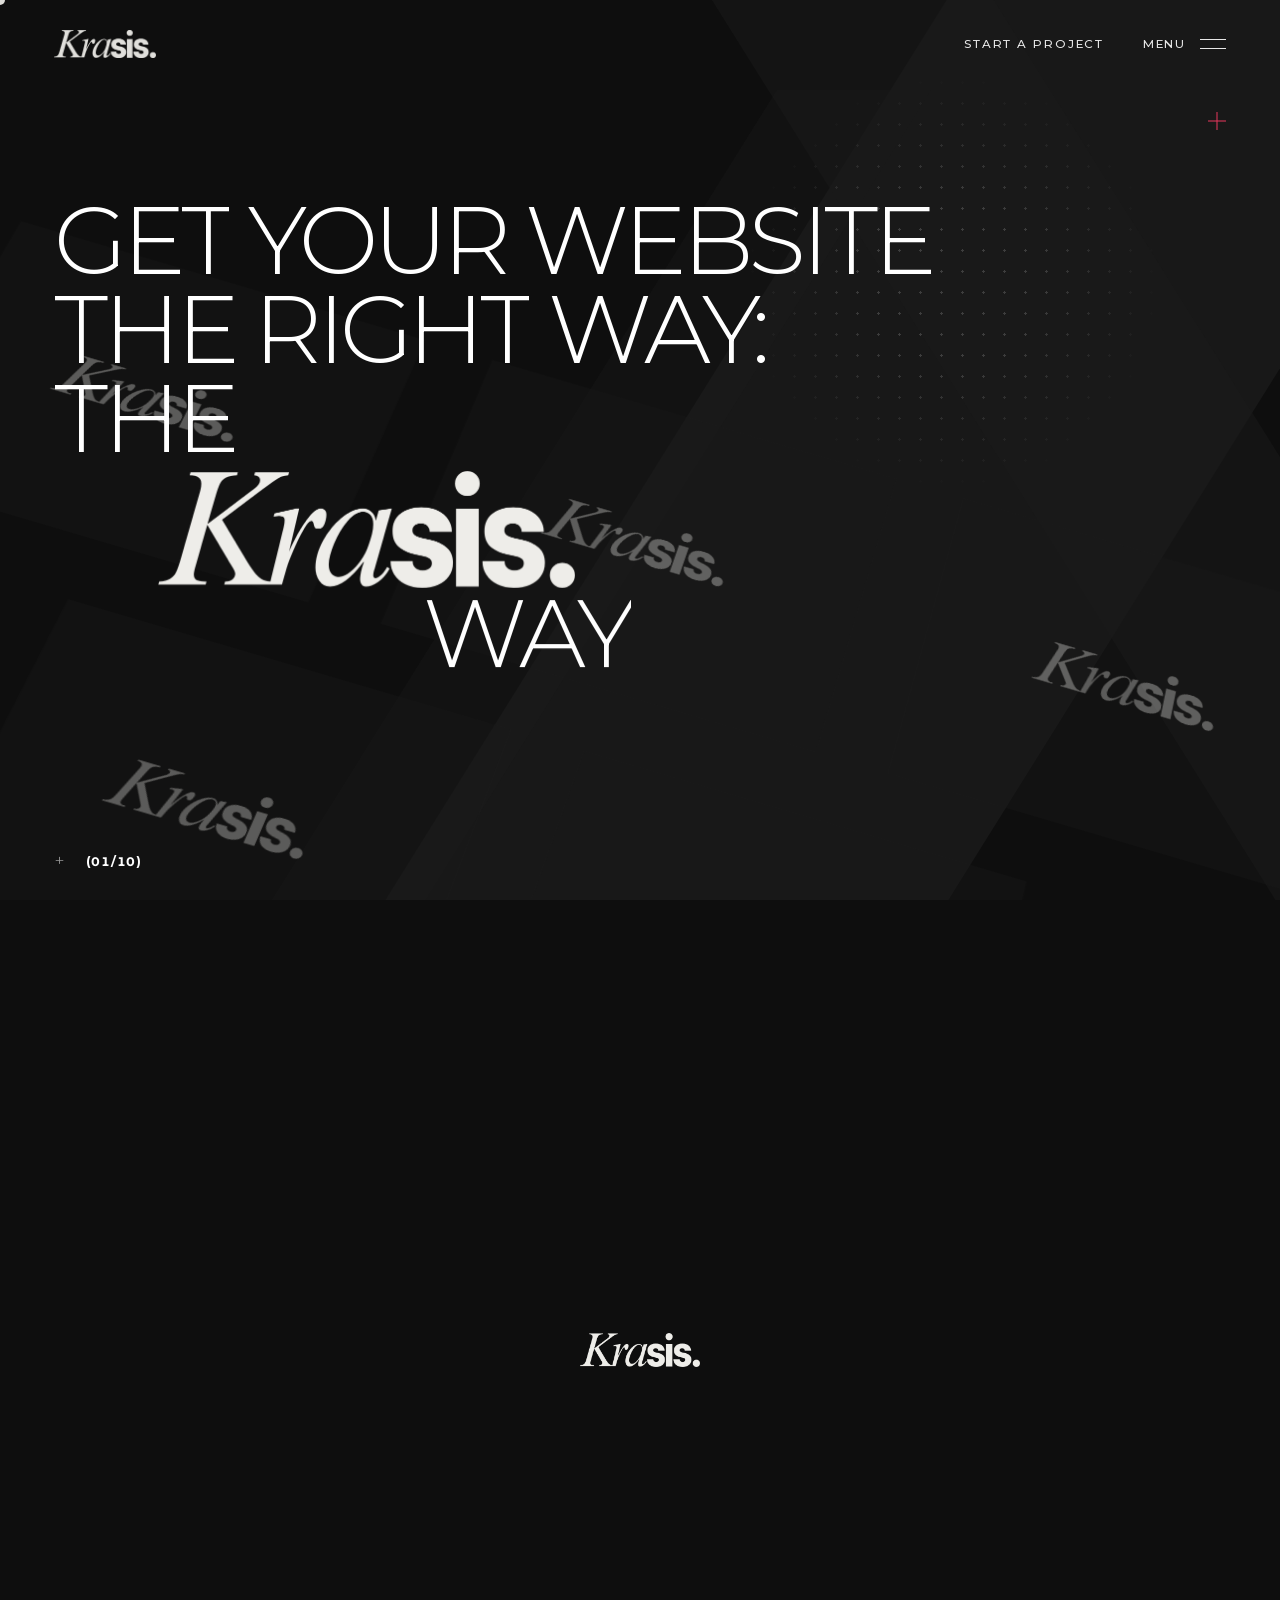
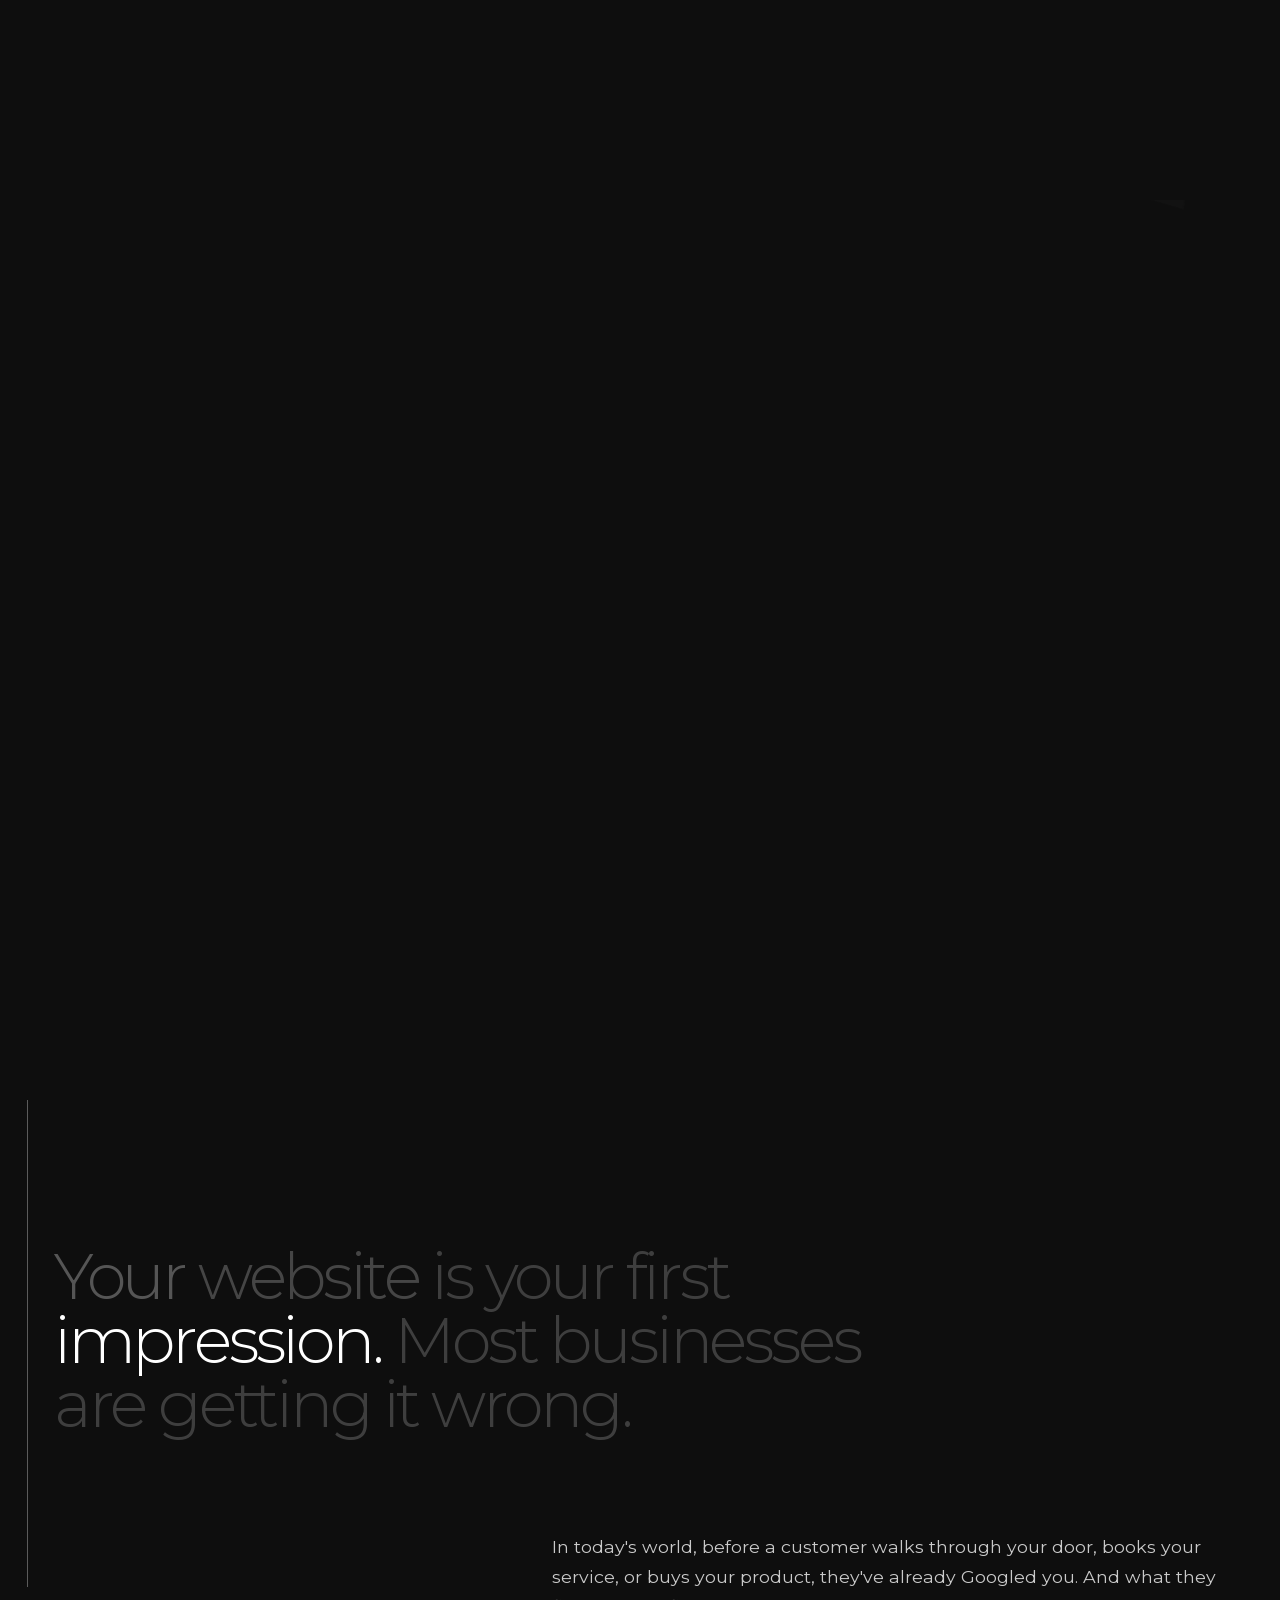
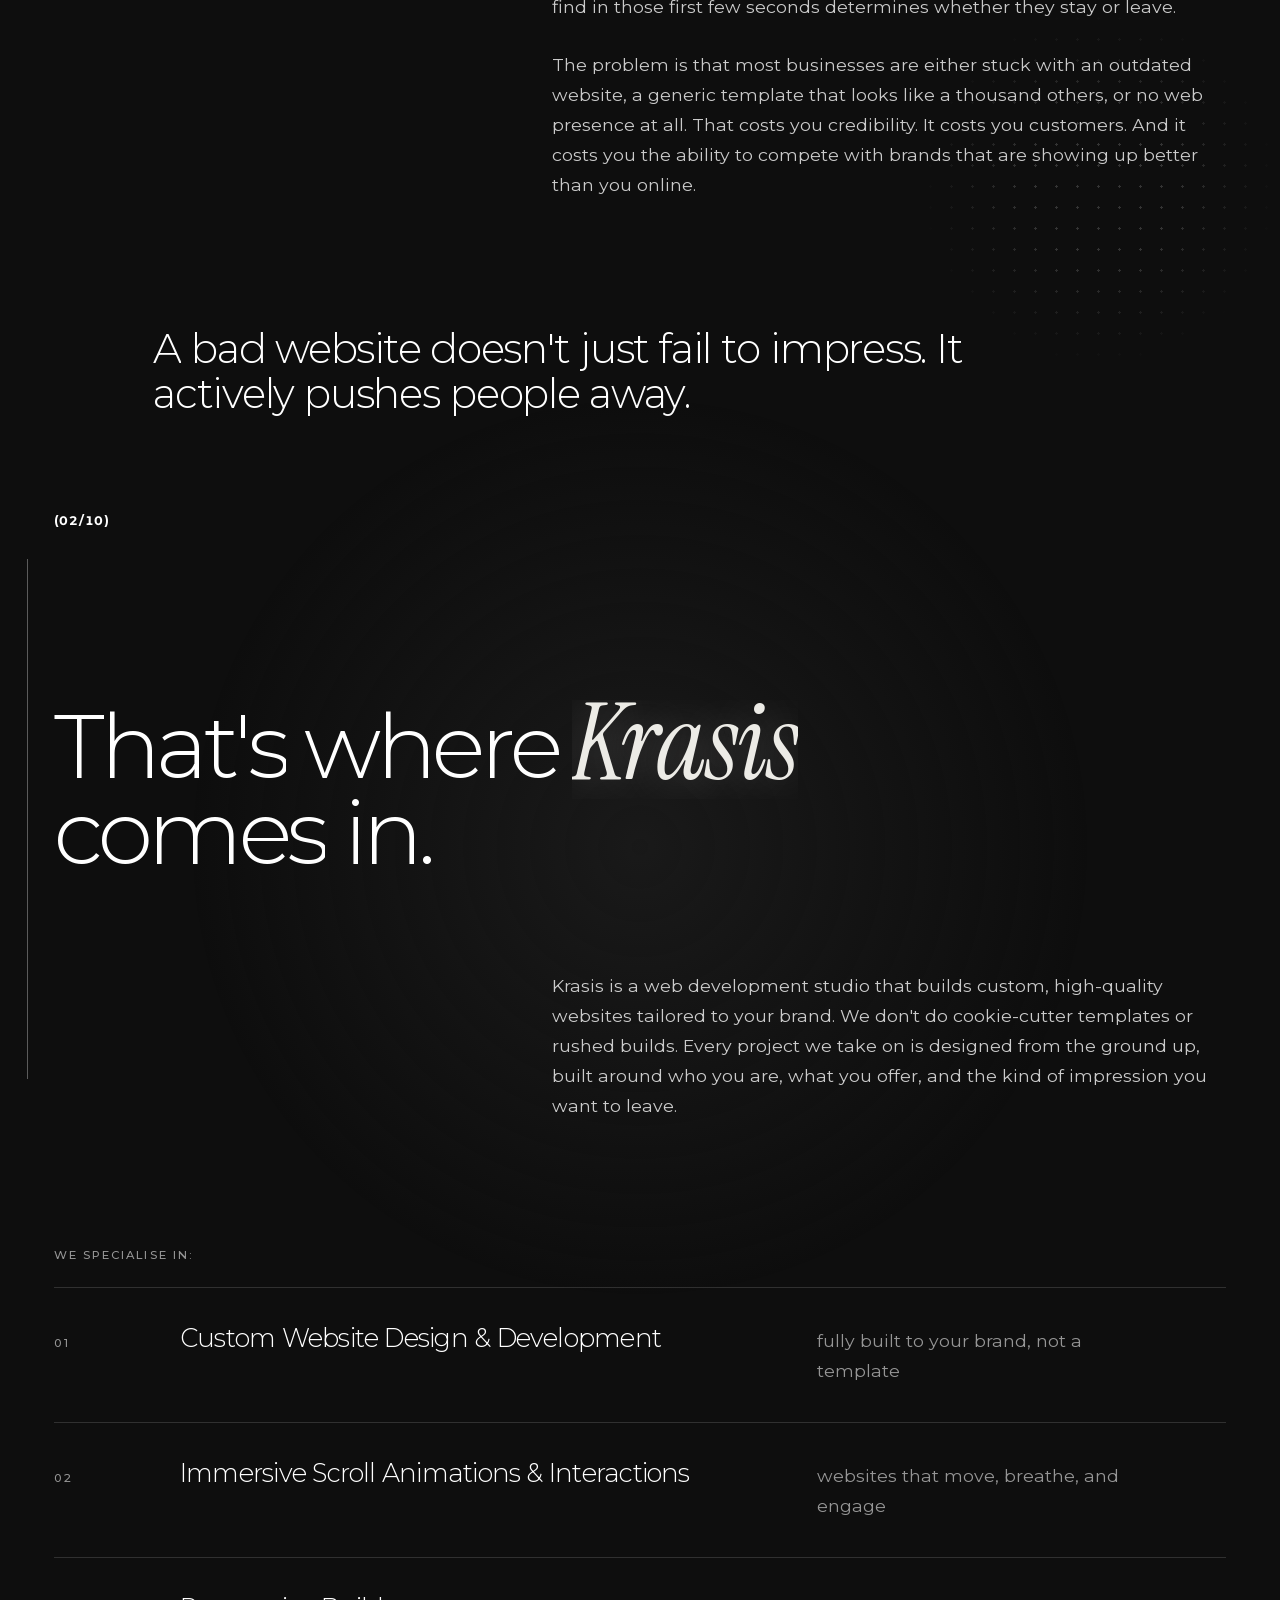
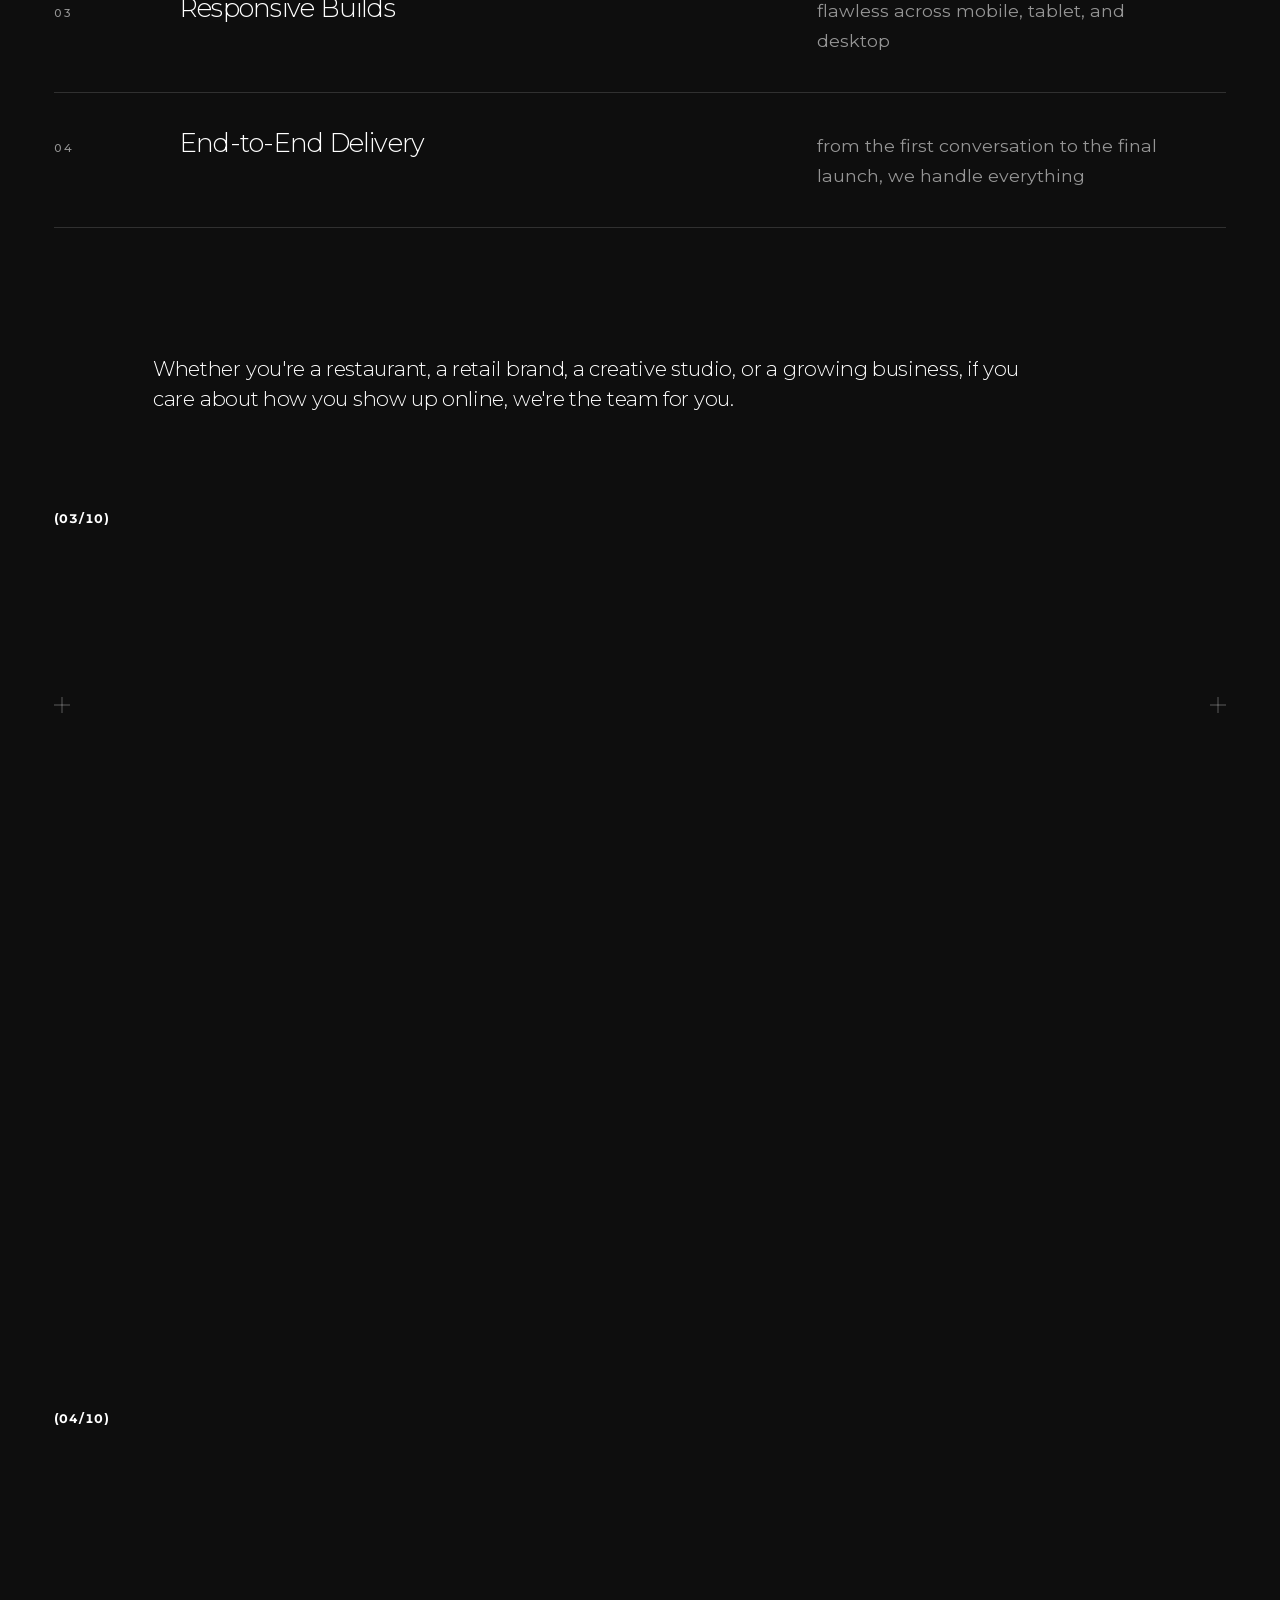
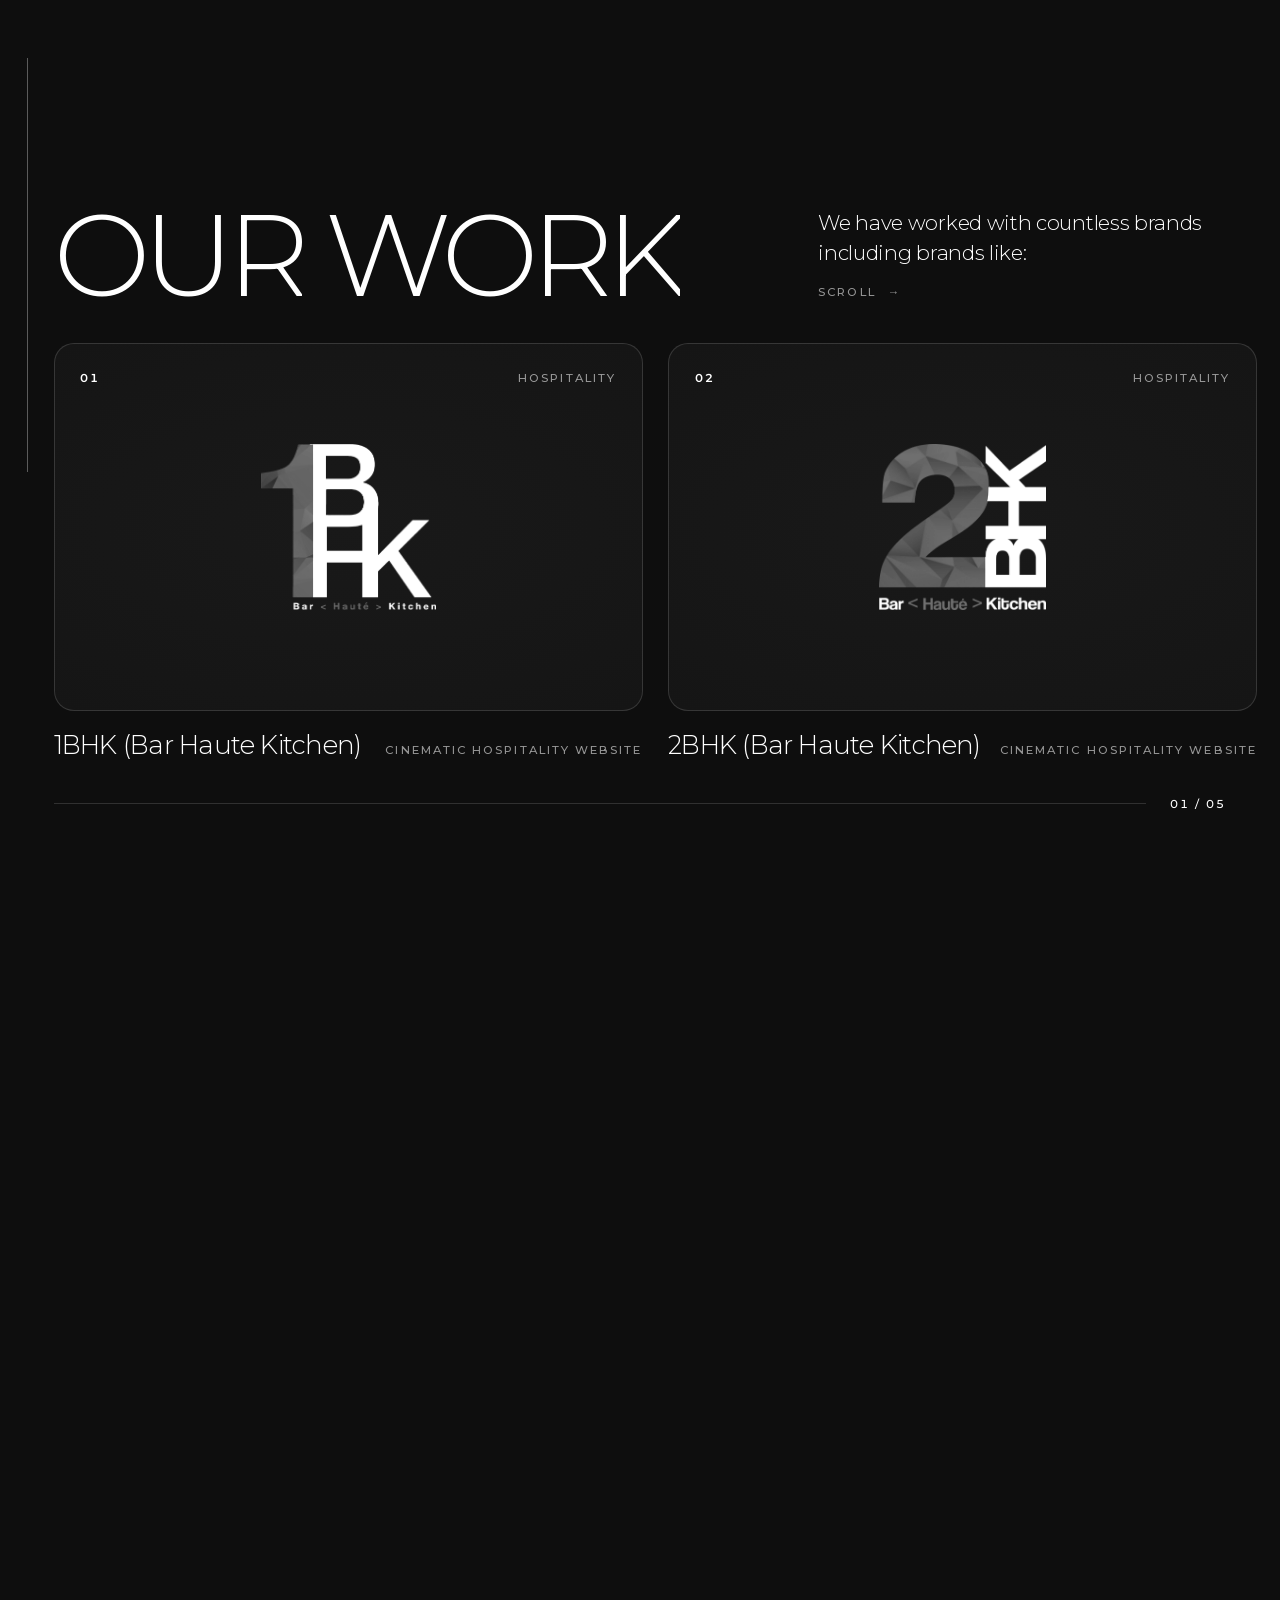
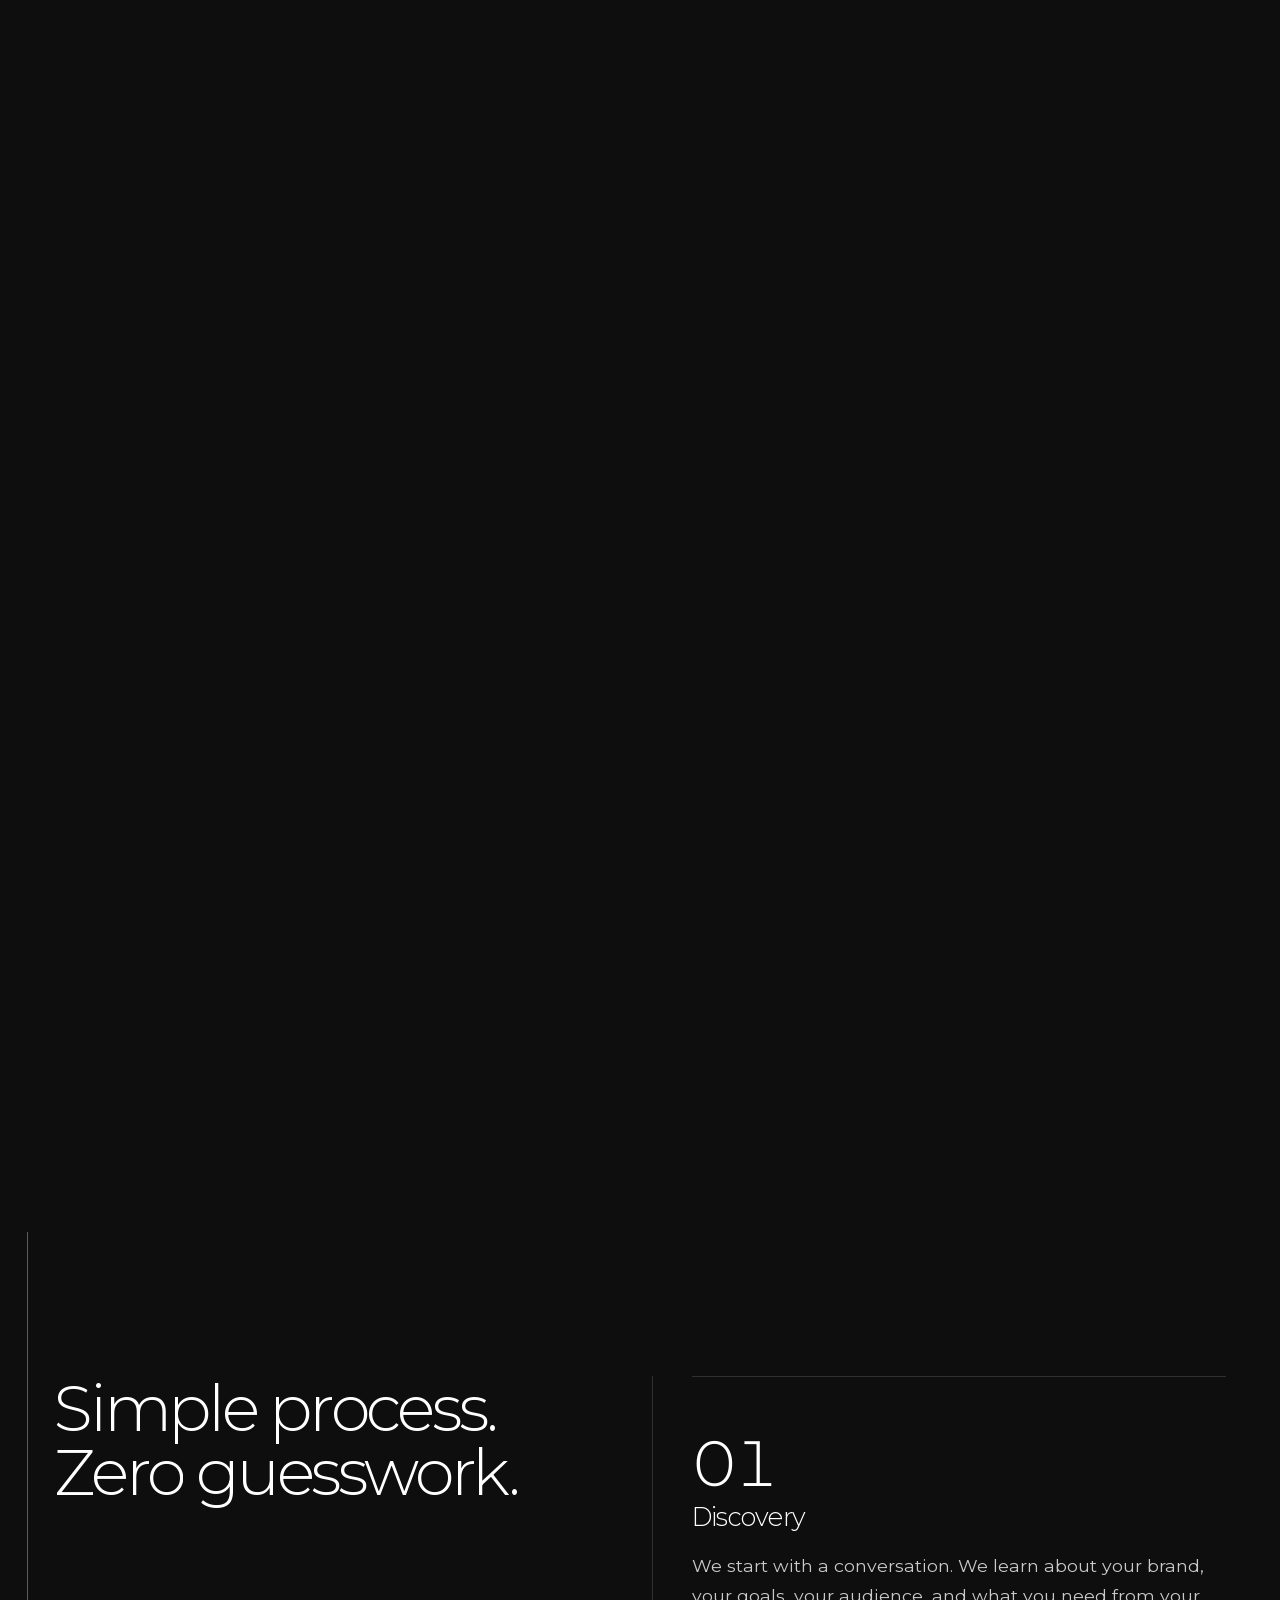
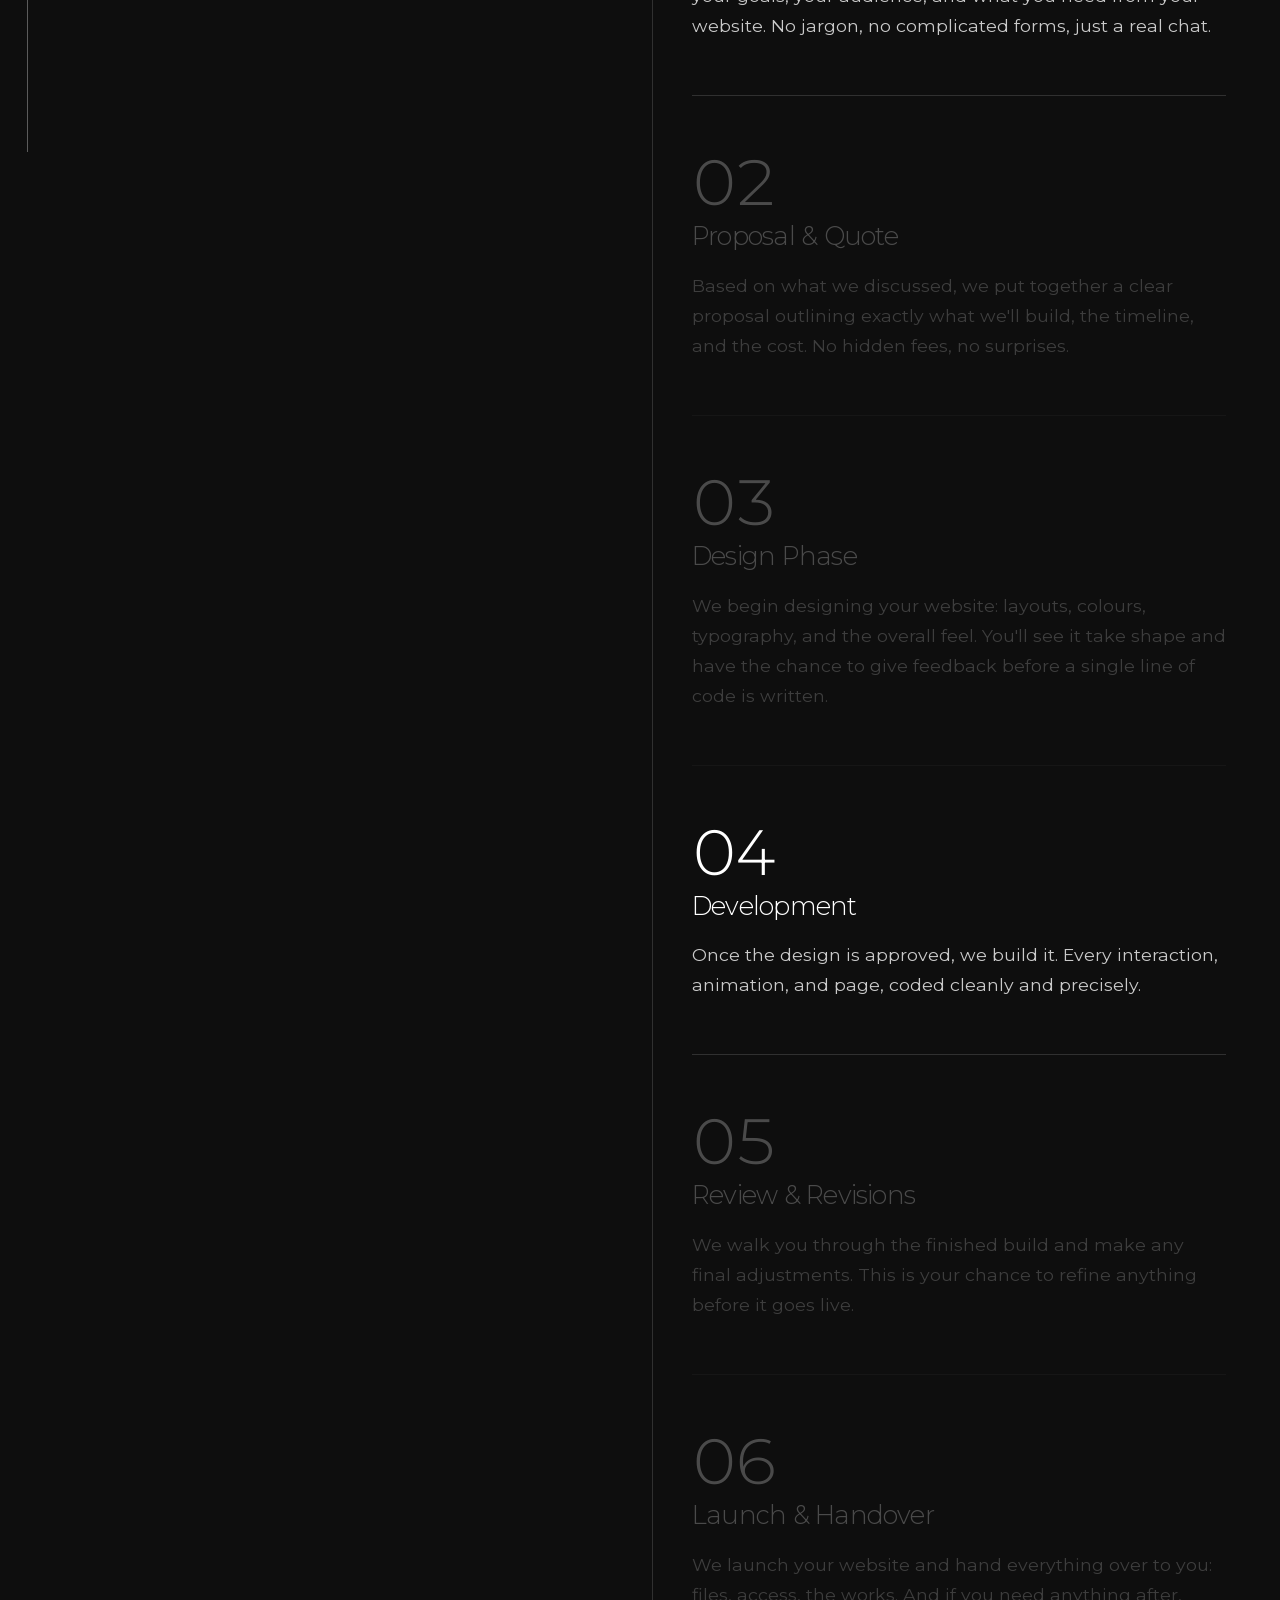
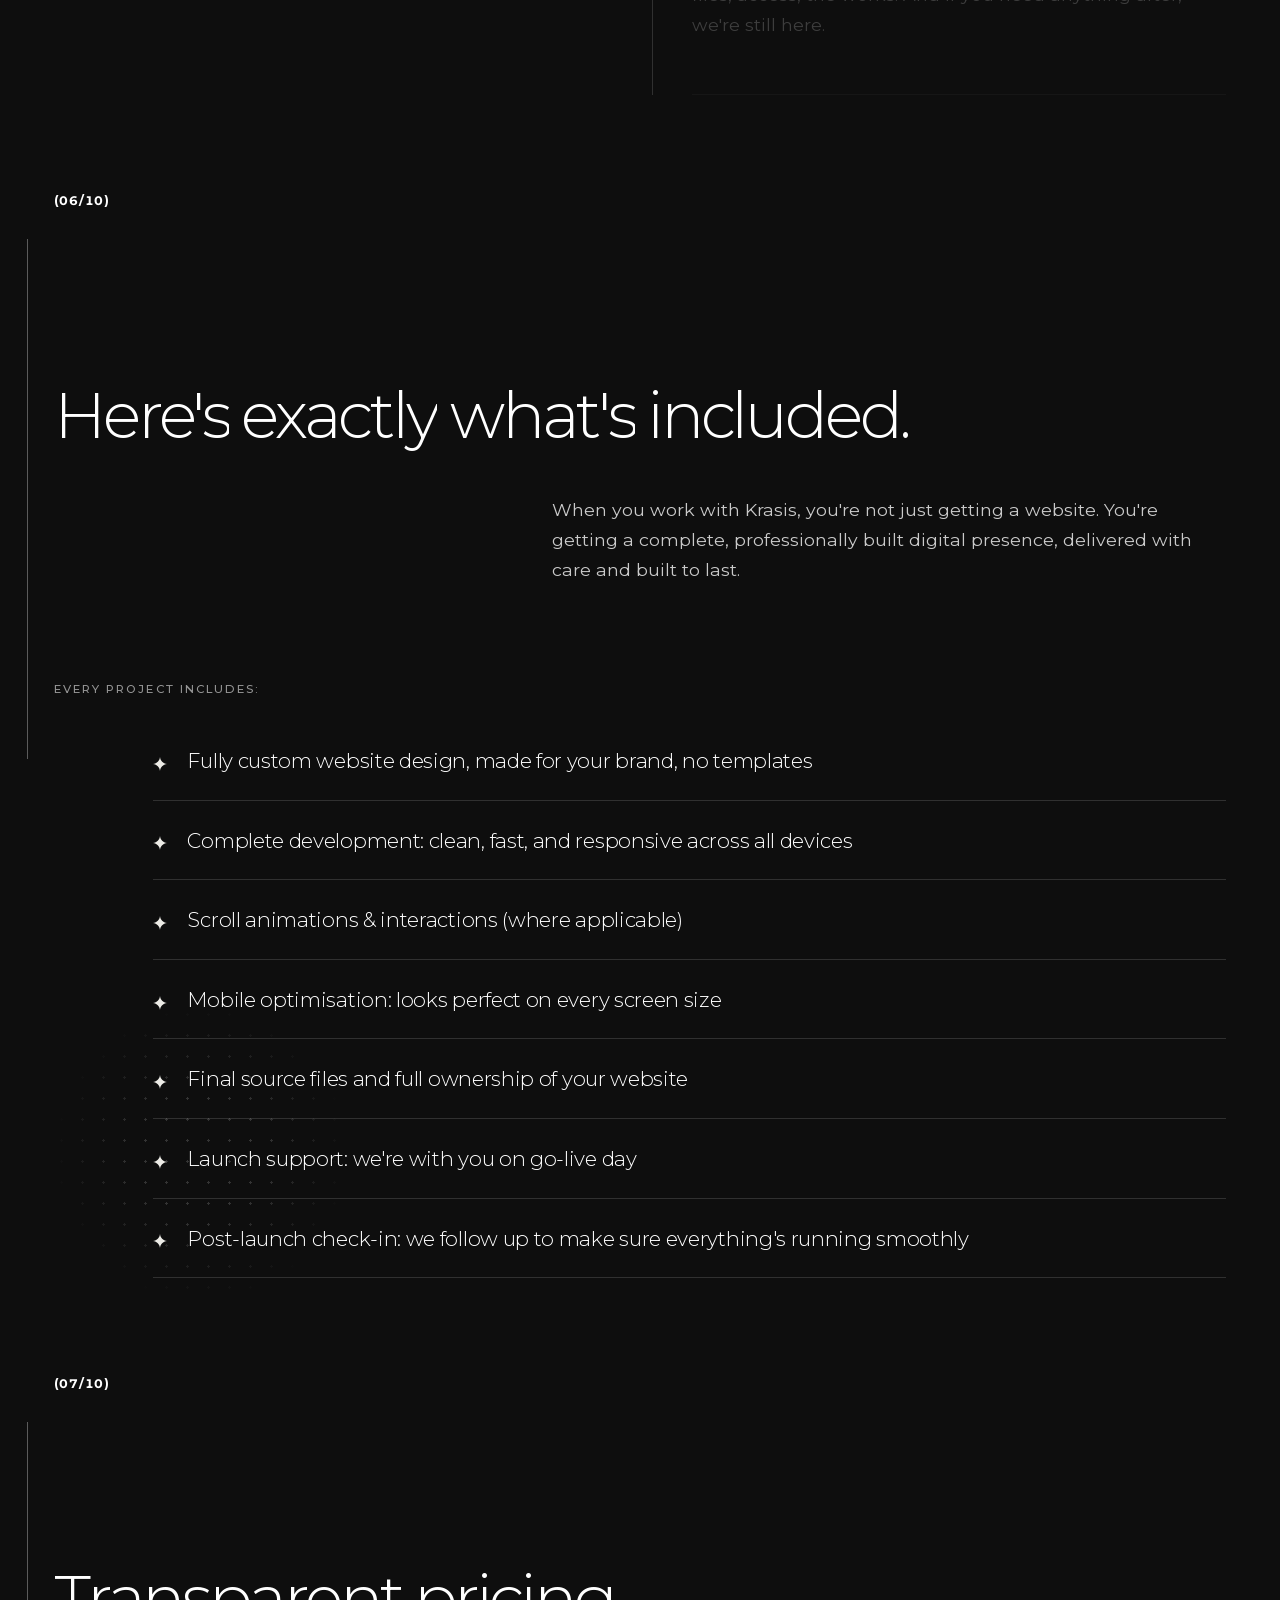
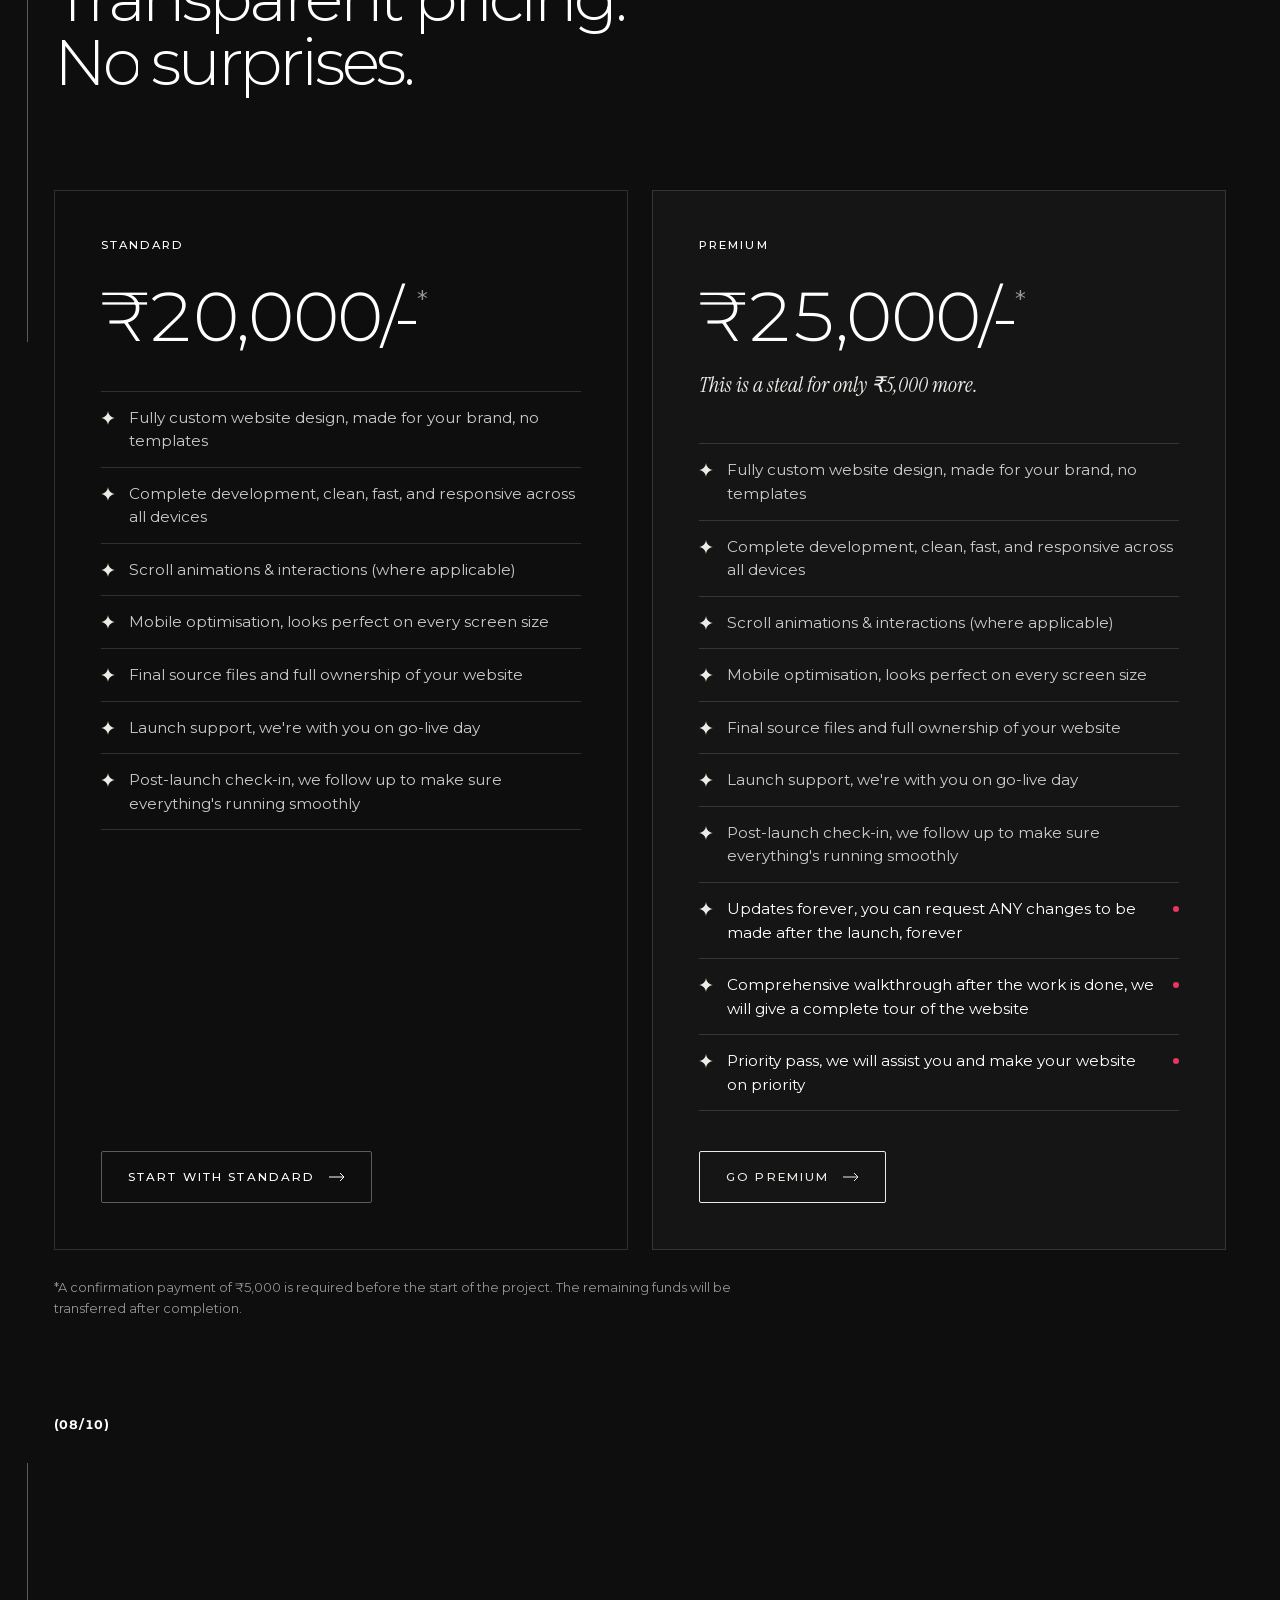
==== commit 8f1346a9: "Use custom domain krasis.in (CNAME, canonical, OG, sitemap, robots) Co-Authored-By: Claude Opus 5.5 " ====
--- a/index.html
+++ b/index.html
@@ -13,6 +13,7 @@
   <meta name="description" content="Krasis is a boutique web design and development studio in Pune, India, building custom, cinematic, scroll-driven websites for brands that care how they show up online.">
   <meta name="theme-color" content="#0e0e0e">
   <meta name="color-scheme" content="dark">
+  <link rel="canonical" href="https://krasis.in/">
   <link rel="icon" type="image/png" href="./assets/og/favicon.png">
   <link rel="apple-touch-icon" href="./assets/og/favicon.png">
 
@@ -21,21 +22,22 @@
   <meta property="og:site_name" content="Krasis">
   <meta property="og:title" content="Krasis | Custom websites, built the right way">
   <meta property="og:description" content="A boutique web design and development studio in Pune, India.">
-  <meta property="og:image" content="./assets/og/og-card.png">
+  <meta property="og:url" content="https://krasis.in/">
+  <meta property="og:image" content="https://krasis.in/assets/og/og-card.png">
   <meta name="twitter:card" content="summary_large_image">
-  <meta name="twitter:image" content="./assets/og/og-card.png">
+  <meta name="twitter:image" content="https://krasis.in/assets/og/og-card.png">
 
   <!-- Fonts (self-hosted, display weights preloaded) -->
   <link rel="preload" href="./assets/fonts/montserrat-latin-var.woff2" as="font" type="font/woff2" crossorigin>
   <link rel="preload" href="./assets/fonts/instrument-serif-italic.woff2" as="font" type="font/woff2" crossorigin>
 
   <!-- Styles: tokens → base → layout → components → pages → animations -->
-  <link rel="stylesheet" href="./css/tokens.css?v=14">
-  <link rel="stylesheet" href="./css/base.css?v=14">
-  <link rel="stylesheet" href="./css/layout.css?v=14">
-  <link rel="stylesheet" href="./css/components.css?v=14">
-  <link rel="stylesheet" href="./css/pages.css?v=14">
-  <link rel="stylesheet" href="./css/animations.css?v=14">
+  <link rel="stylesheet" href="./css/tokens.css?v=15">
+  <link rel="stylesheet" href="./css/base.css?v=15">
+  <link rel="stylesheet" href="./css/layout.css?v=15">
+  <link rel="stylesheet" href="./css/components.css?v=15">
+  <link rel="stylesheet" href="./css/pages.css?v=15">
+  <link rel="stylesheet" href="./css/animations.css?v=15">
 
   <script type="application/ld+json">
   {
@@ -44,8 +46,9 @@
     "name": "Krasis",
     "description": "Boutique web design and development studio building custom, cinematic, scroll-driven websites.",
     "email": "contactkrasis@gmail.com",
-    "image": "./assets/og/og-card.png",
-    "logo": "./assets/logos/krasis.png",
+    "url": "https://krasis.in",
+    "image": "https://krasis.in/assets/og/og-card.png",
+    "logo": "https://krasis.in/assets/logos/krasis.png",
     "address": { "@type": "PostalAddress", "addressLocality": "Pune", "addressRegion": "Maharashtra", "addressCountry": "IN" },
     "areaServed": "Worldwide",
     "sameAs": ["https://www.instagram.com/krasis0"],
@@ -131,43 +134,43 @@
   <script defer src="./assets/vendor/CustomEase.min.js"></script>
   <script defer src="./assets/vendor/lenis.min.js"></script>
 
-  <script defer src="./js/config.js?v=14"></script>
-  <script defer src="./js/data/copy.js?v=14"></script>
-  <script defer src="./js/data/projects.js?v=14"></script>
+  <script defer src="./js/config.js?v=15"></script>
+  <script defer src="./js/data/copy.js?v=15"></script>
+  <script defer src="./js/data/projects.js?v=15"></script>
 
-  <script defer src="./js/utils.js?v=14"></script>
-  <script defer src="./js/reveal.js?v=14"></script>
-  <script defer src="./js/ui.js?v=14"></script>
+  <script defer src="./js/utils.js?v=15"></script>
+  <script defer src="./js/reveal.js?v=15"></script>
+  <script defer src="./js/ui.js?v=15"></script>
 
-  <script defer src="./js/smooth-scroll.js?v=14"></script>
-  <script defer src="./js/cursor.js?v=14"></script>
-  <script defer src="./js/nav.js?v=14"></script>
-  <script defer src="./js/preloader.js?v=14"></script>
-  <script defer src="./js/squares.js?v=14"></script>
-  <script defer src="./js/grid-lines.js?v=14"></script>
-  <script defer src="./js/form.js?v=14"></script>
+  <script defer src="./js/smooth-scroll.js?v=15"></script>
+  <script defer src="./js/cursor.js?v=15"></script>
+  <script defer src="./js/nav.js?v=15"></script>
+  <script defer src="./js/preloader.js?v=15"></script>
+  <script defer src="./js/squares.js?v=15"></script>
+  <script defer src="./js/grid-lines.js?v=15"></script>
+  <script defer src="./js/form.js?v=15"></script>
 
-  <script defer src="./js/hero.js?v=14"></script>
-  <script defer src="./js/sections/problem.js?v=14"></script>
-  <script defer src="./js/sections/intro.js?v=14"></script>
-  <script defer src="./js/sections/vision.js?v=14"></script>
-  <script defer src="./js/sections/work.js?v=14"></script>
-  <script defer src="./js/sections/process.js?v=14"></script>
-  <script defer src="./js/sections/included.js?v=14"></script>
-  <script defer src="./js/sections/pricing.js?v=14"></script>
-  <script defer src="./js/sections/why.js?v=14"></script>
-  <script defer src="./js/sections/cta.js?v=14"></script>
+  <script defer src="./js/hero.js?v=15"></script>
+  <script defer src="./js/sections/problem.js?v=15"></script>
+  <script defer src="./js/sections/intro.js?v=15"></script>
+  <script defer src="./js/sections/vision.js?v=15"></script>
+  <script defer src="./js/sections/work.js?v=15"></script>
+  <script defer src="./js/sections/process.js?v=15"></script>
+  <script defer src="./js/sections/included.js?v=15"></script>
+  <script defer src="./js/sections/pricing.js?v=15"></script>
+  <script defer src="./js/sections/why.js?v=15"></script>
+  <script defer src="./js/sections/cta.js?v=15"></script>
 
-  <script defer src="./js/pages/home.js?v=14"></script>
-  <script defer src="./js/pages/work.js?v=14"></script>
-  <script defer src="./js/pages/services.js?v=14"></script>
-  <script defer src="./js/pages/process.js?v=14"></script>
-  <script defer src="./js/pages/pricing.js?v=14"></script>
-  <script defer src="./js/pages/about.js?v=14"></script>
-  <script defer src="./js/pages/contact.js?v=14"></script>
-  <script defer src="./js/pages/notfound.js?v=14"></script>
+  <script defer src="./js/pages/home.js?v=15"></script>
+  <script defer src="./js/pages/work.js?v=15"></script>
+  <script defer src="./js/pages/services.js?v=15"></script>
+  <script defer src="./js/pages/process.js?v=15"></script>
+  <script defer src="./js/pages/pricing.js?v=15"></script>
+  <script defer src="./js/pages/about.js?v=15"></script>
+  <script defer src="./js/pages/contact.js?v=15"></script>
+  <script defer src="./js/pages/notfound.js?v=15"></script>
 
-  <script defer src="./js/router.js?v=14"></script>
-  <script defer src="./js/main.js?v=14"></script>
+  <script defer src="./js/router.js?v=15"></script>
+  <script defer src="./js/main.js?v=15"></script>
 </body>
 </html>
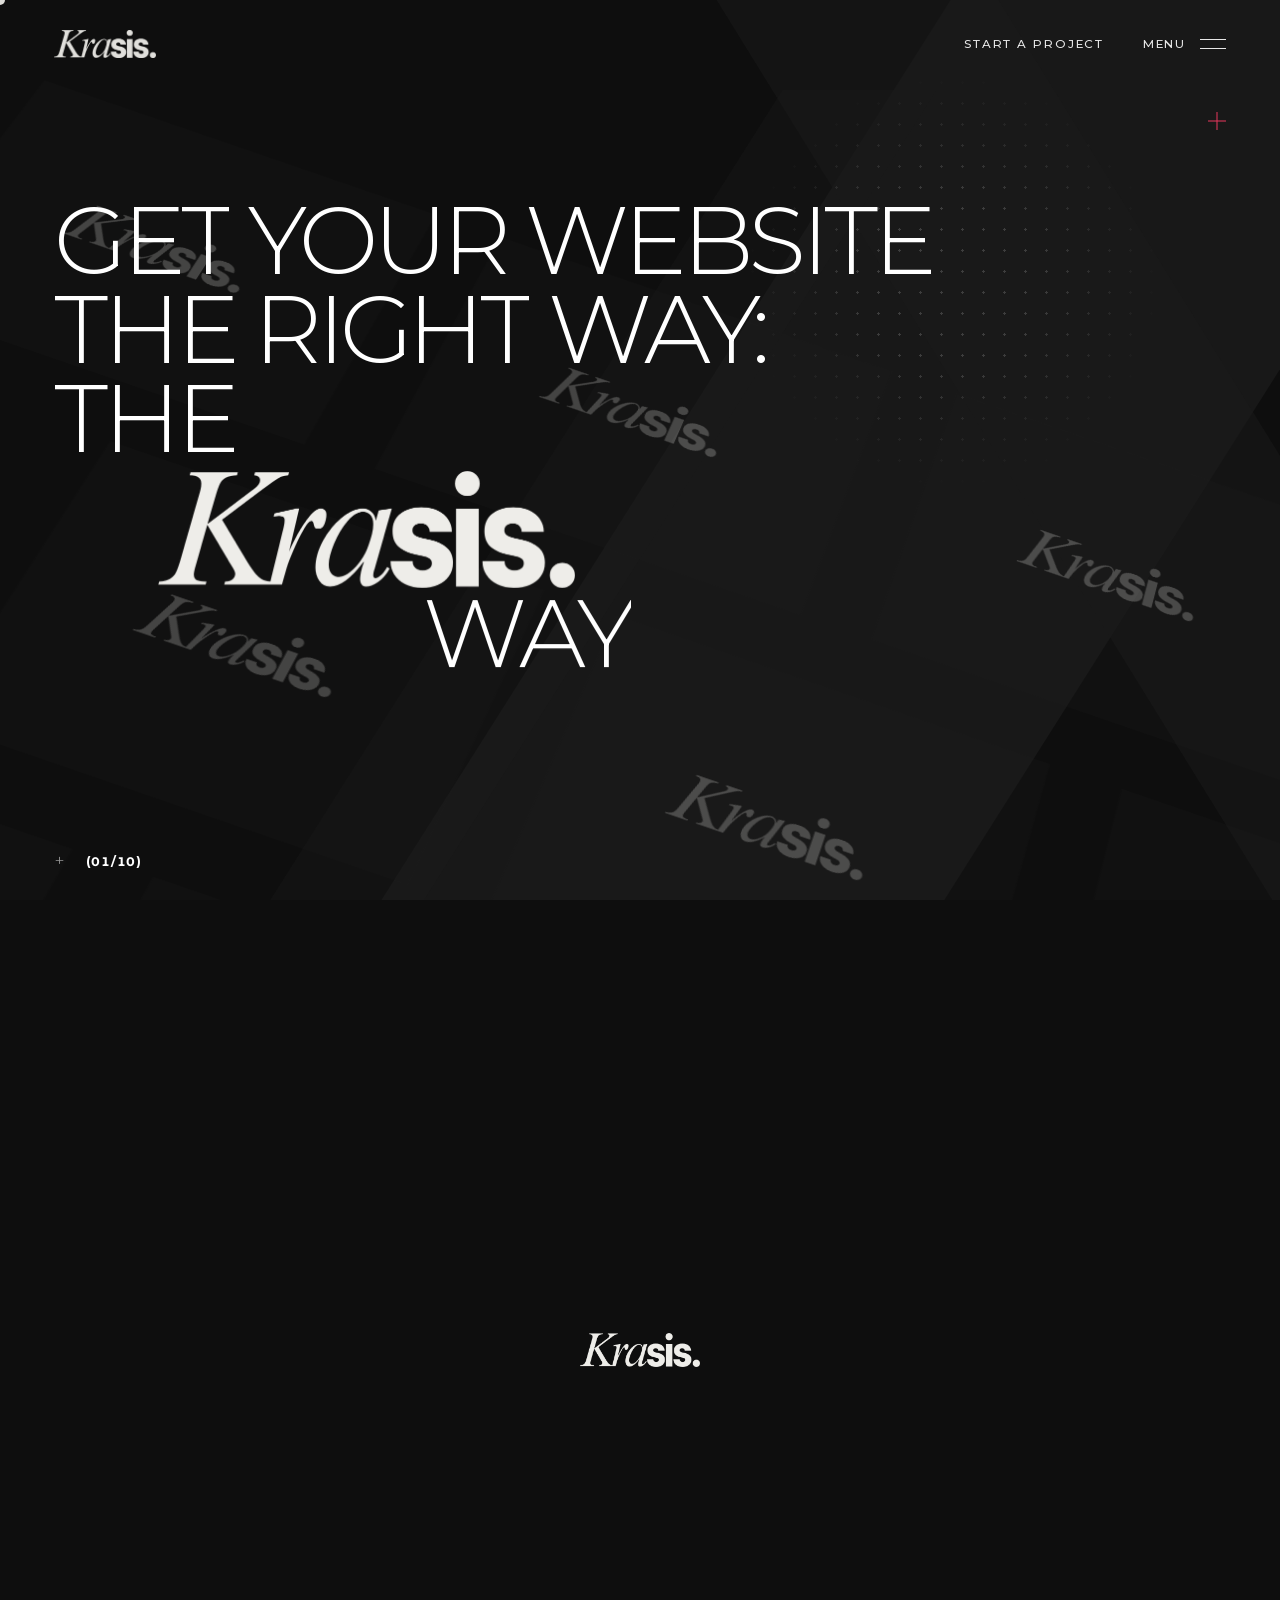
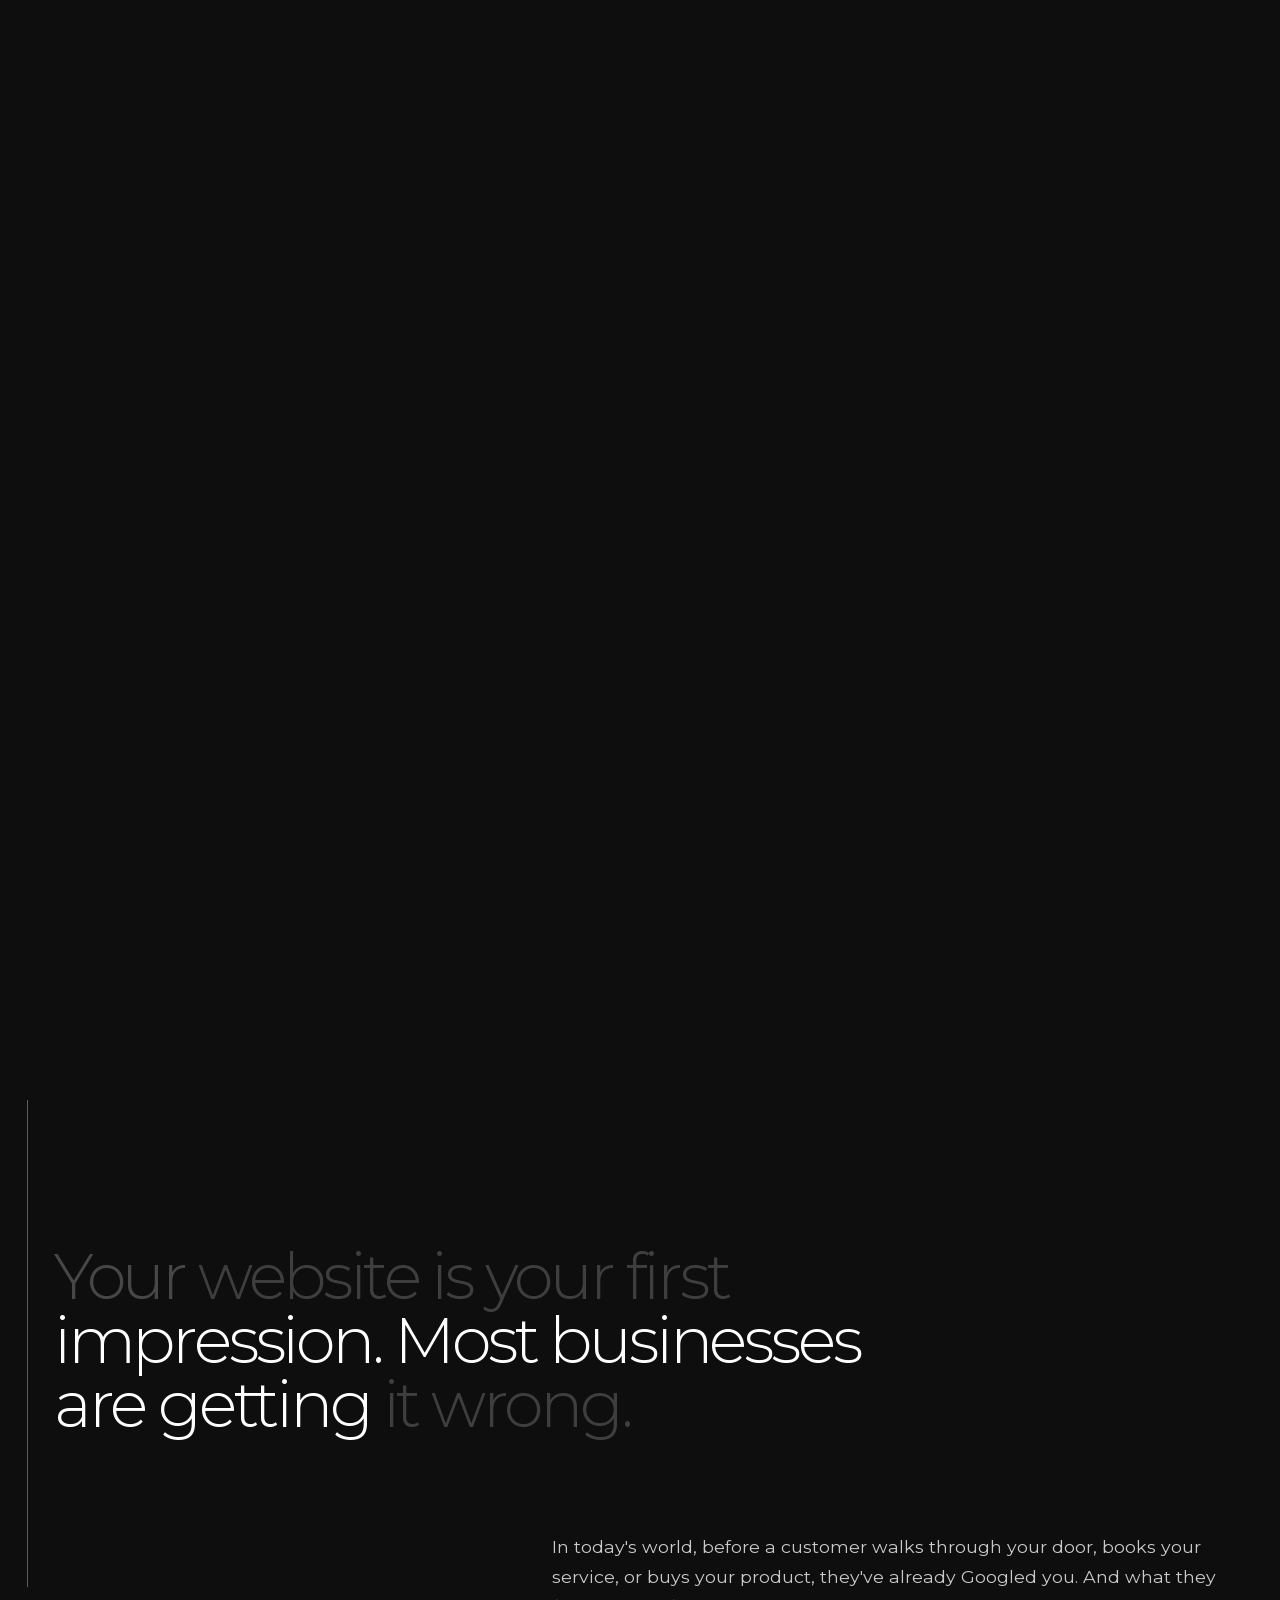
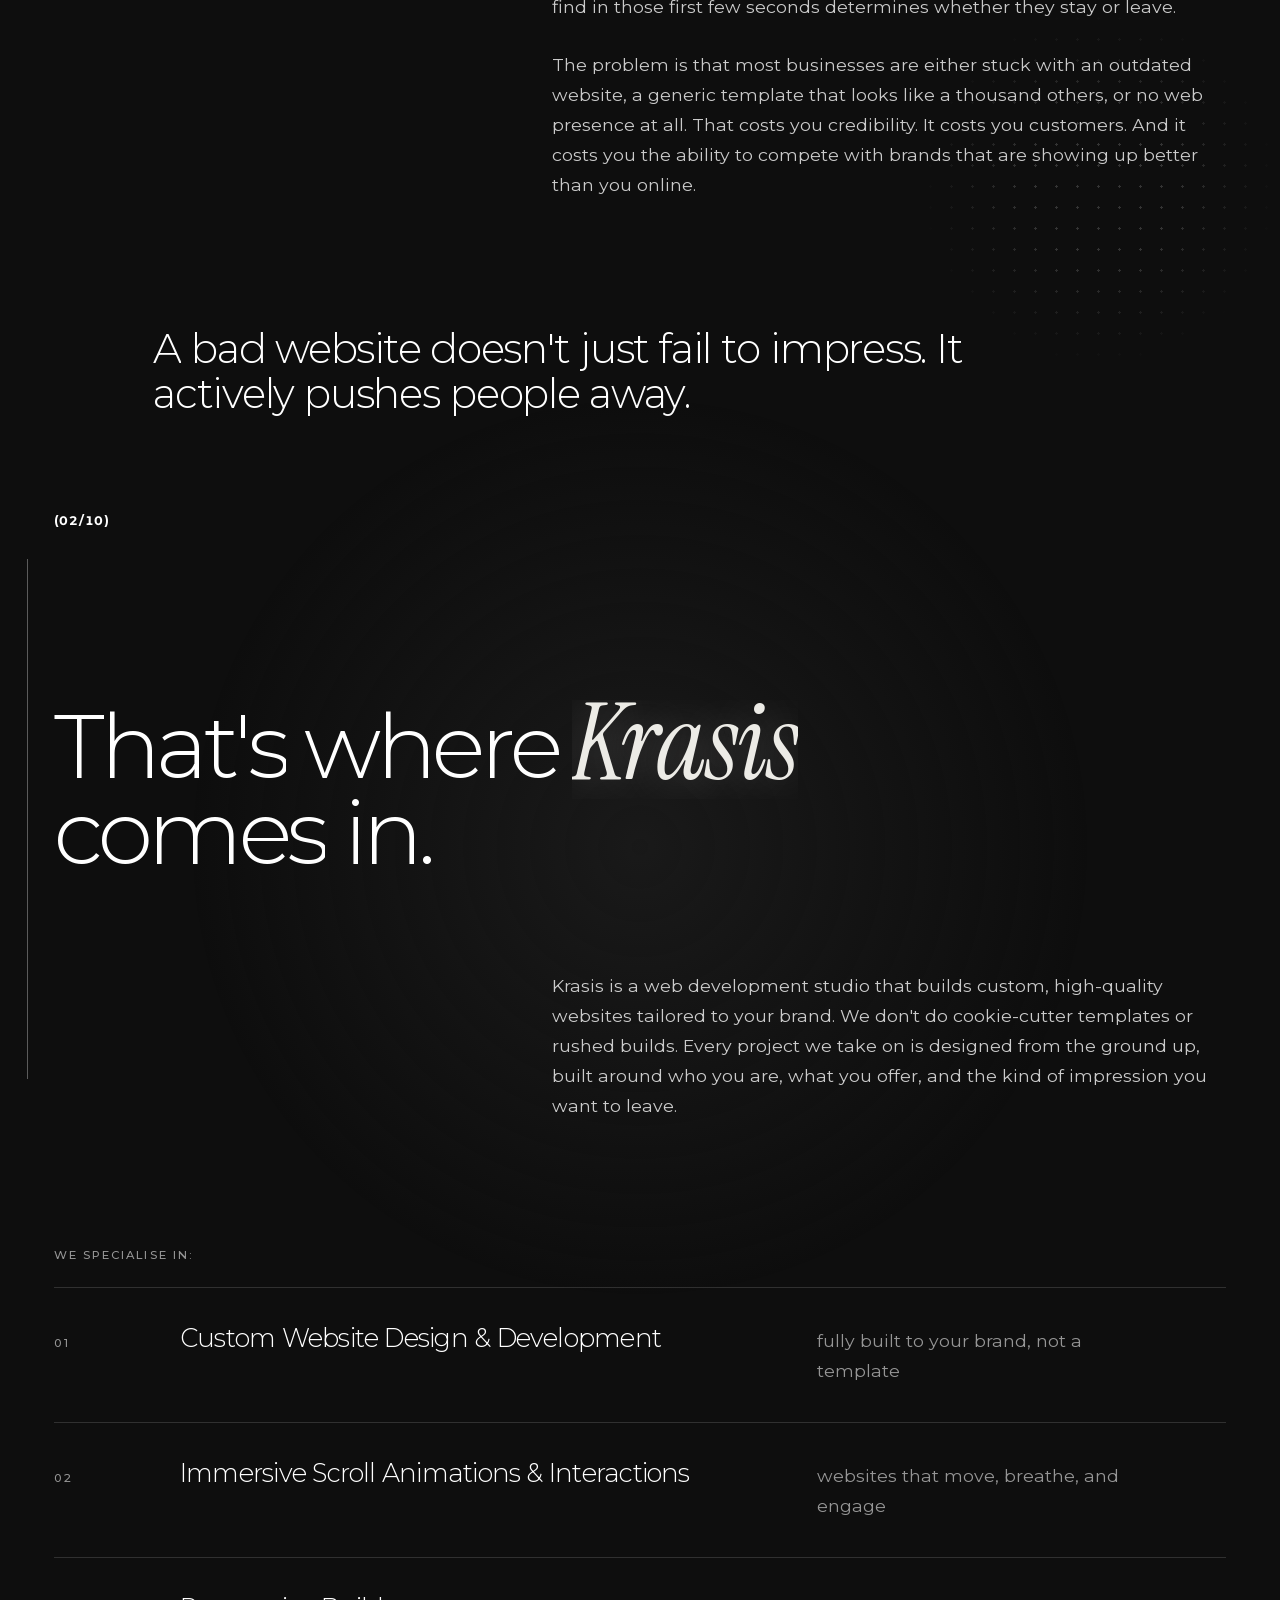
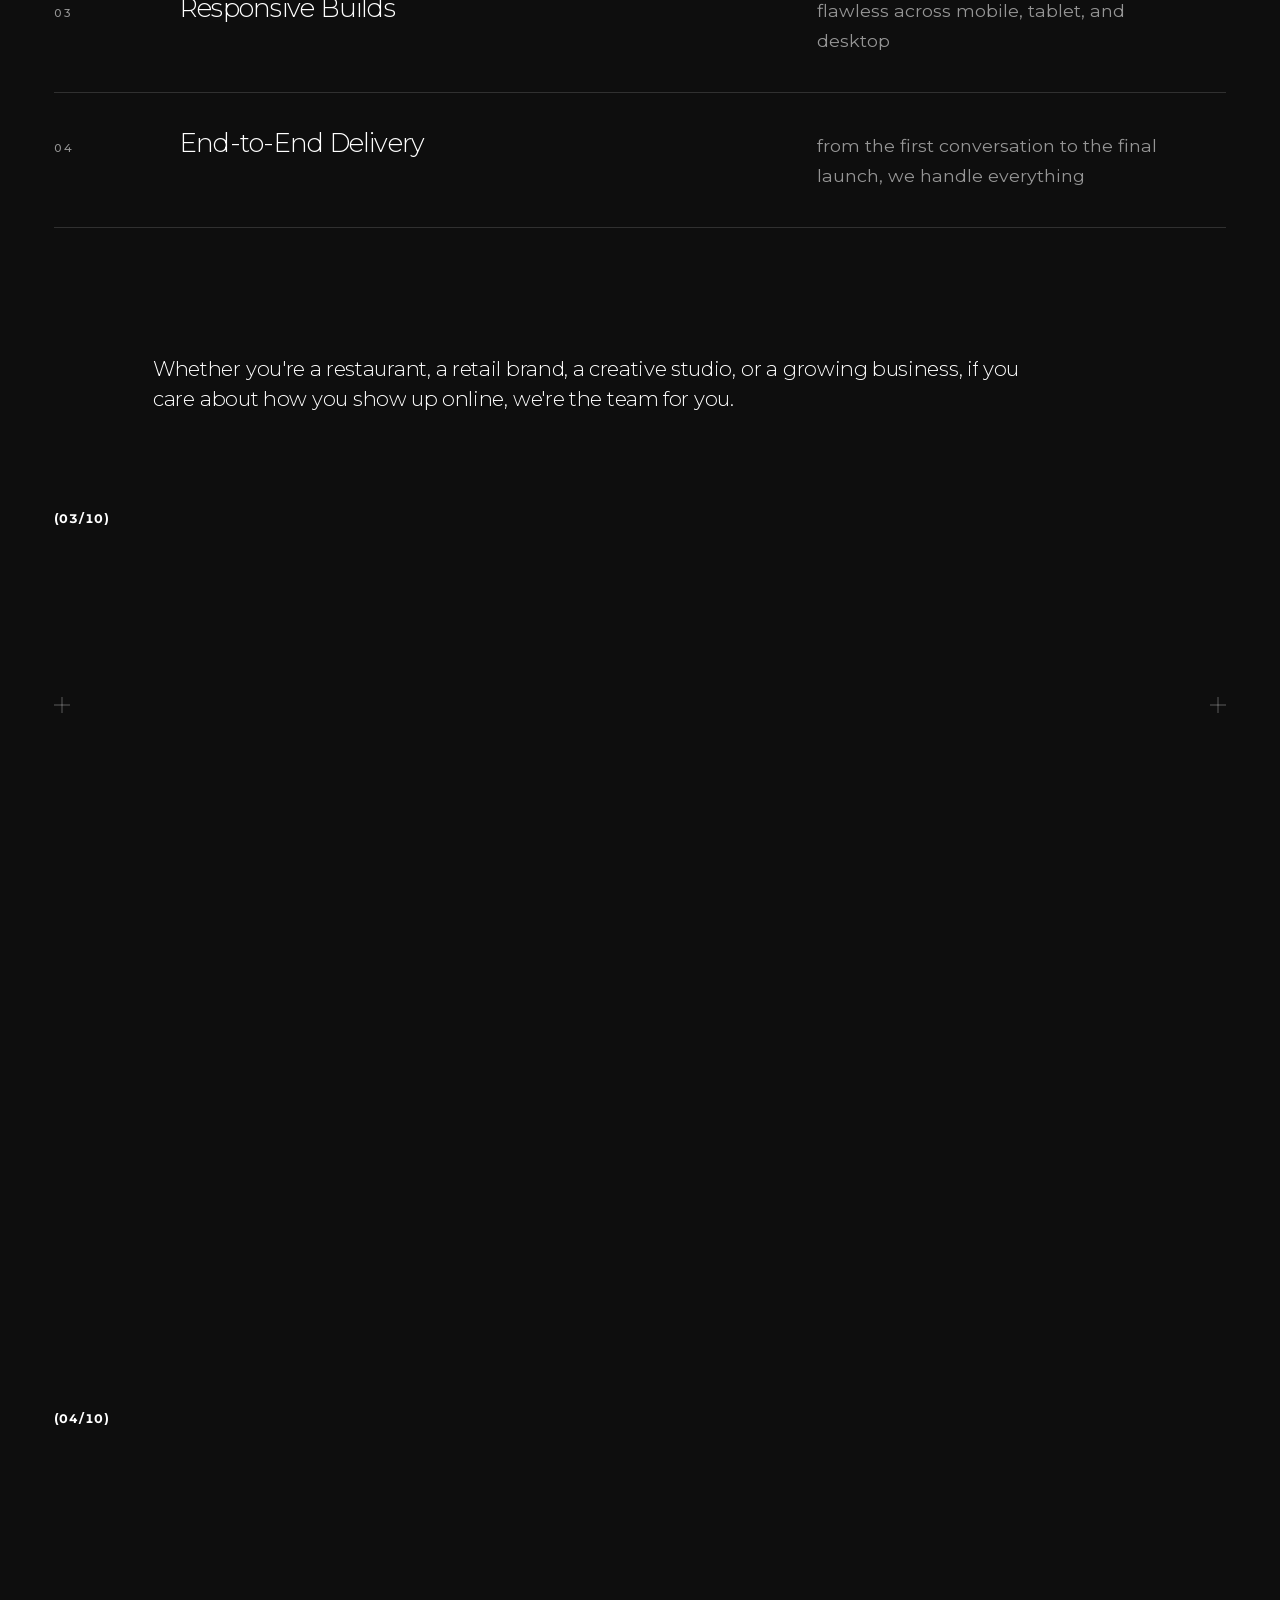
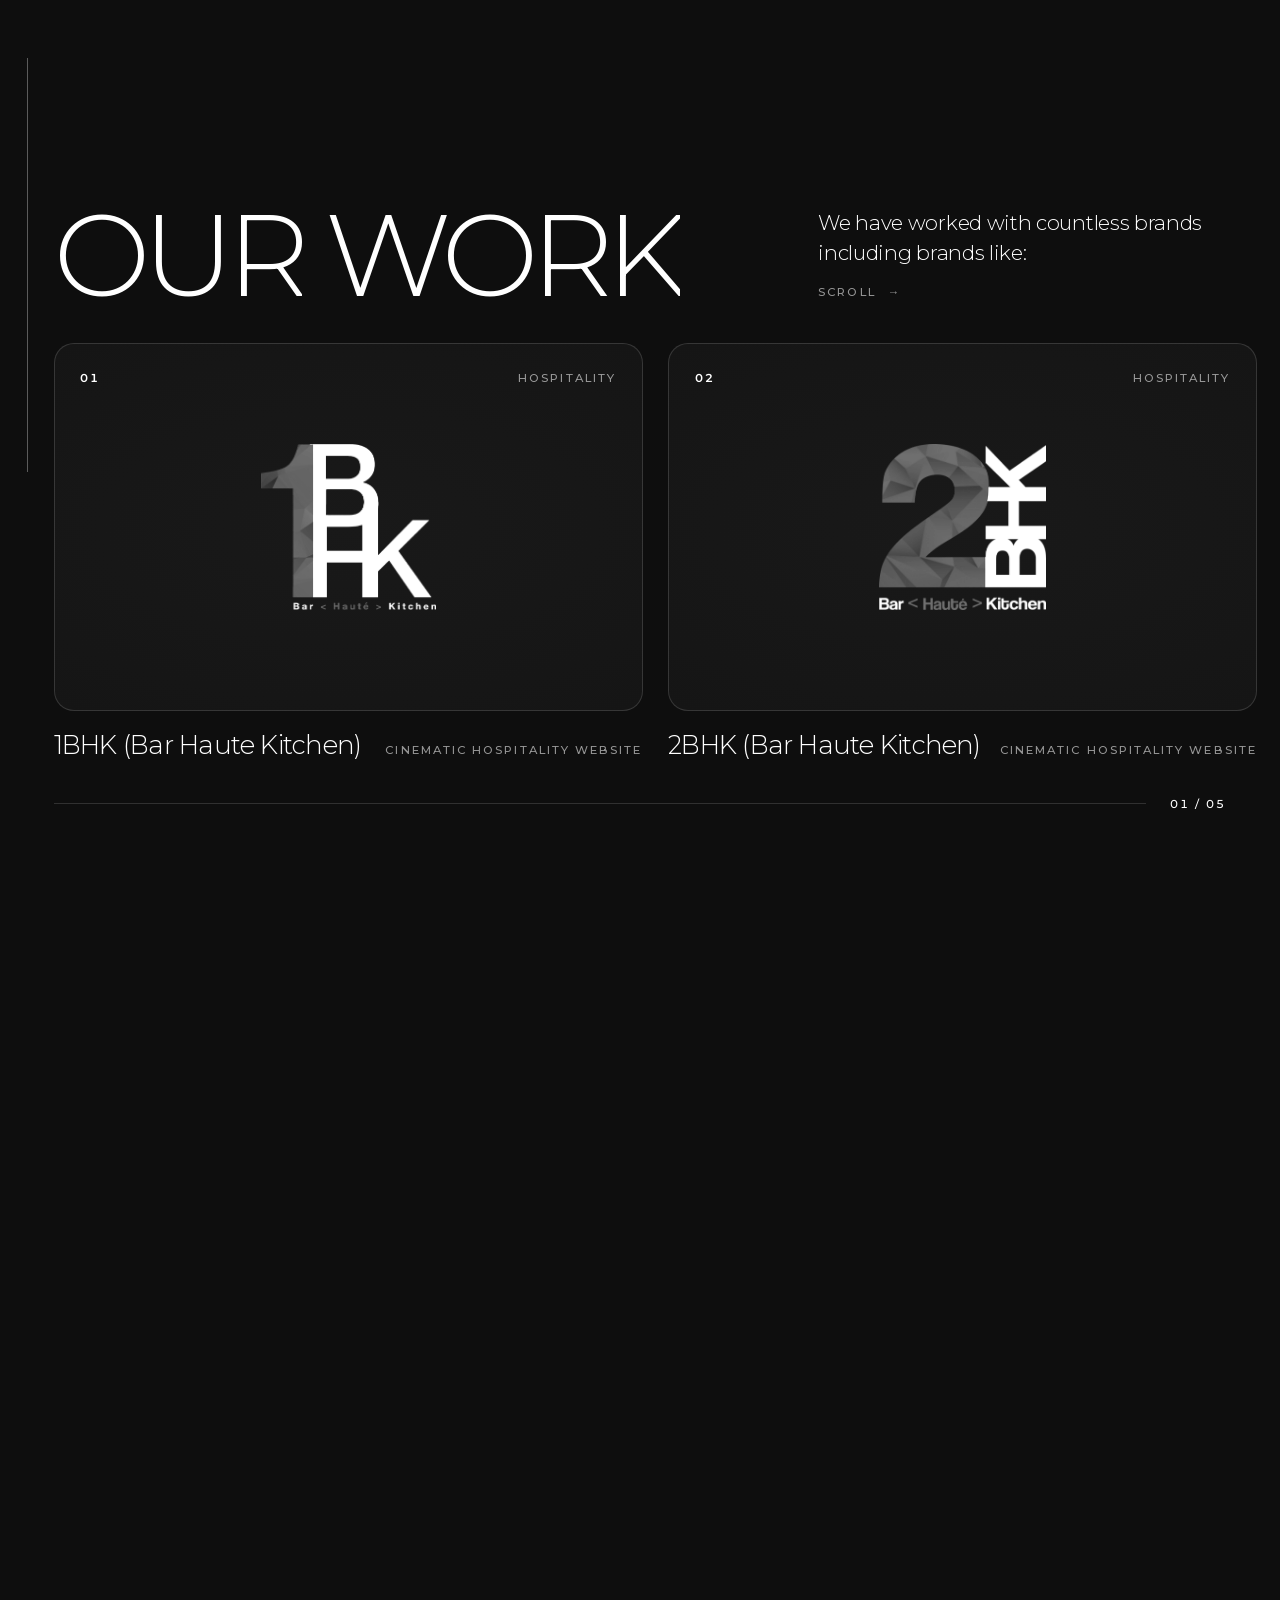
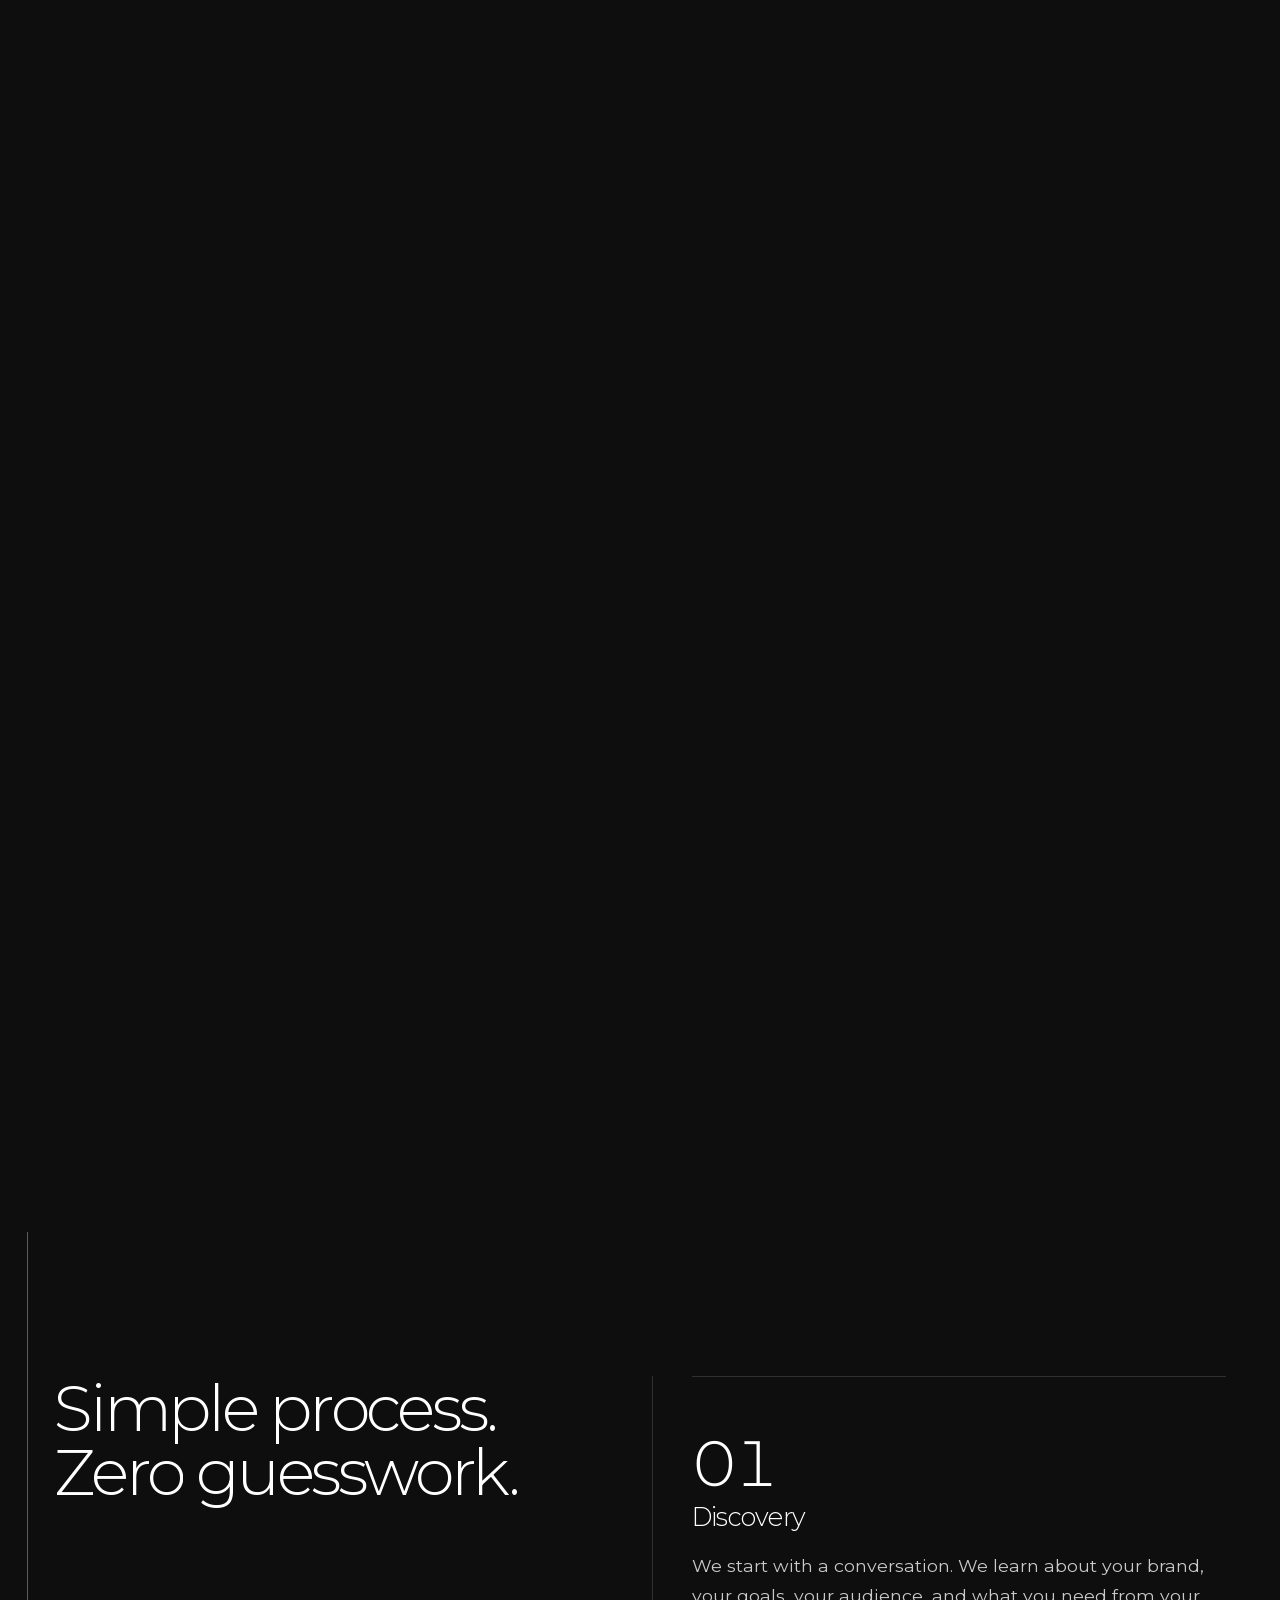
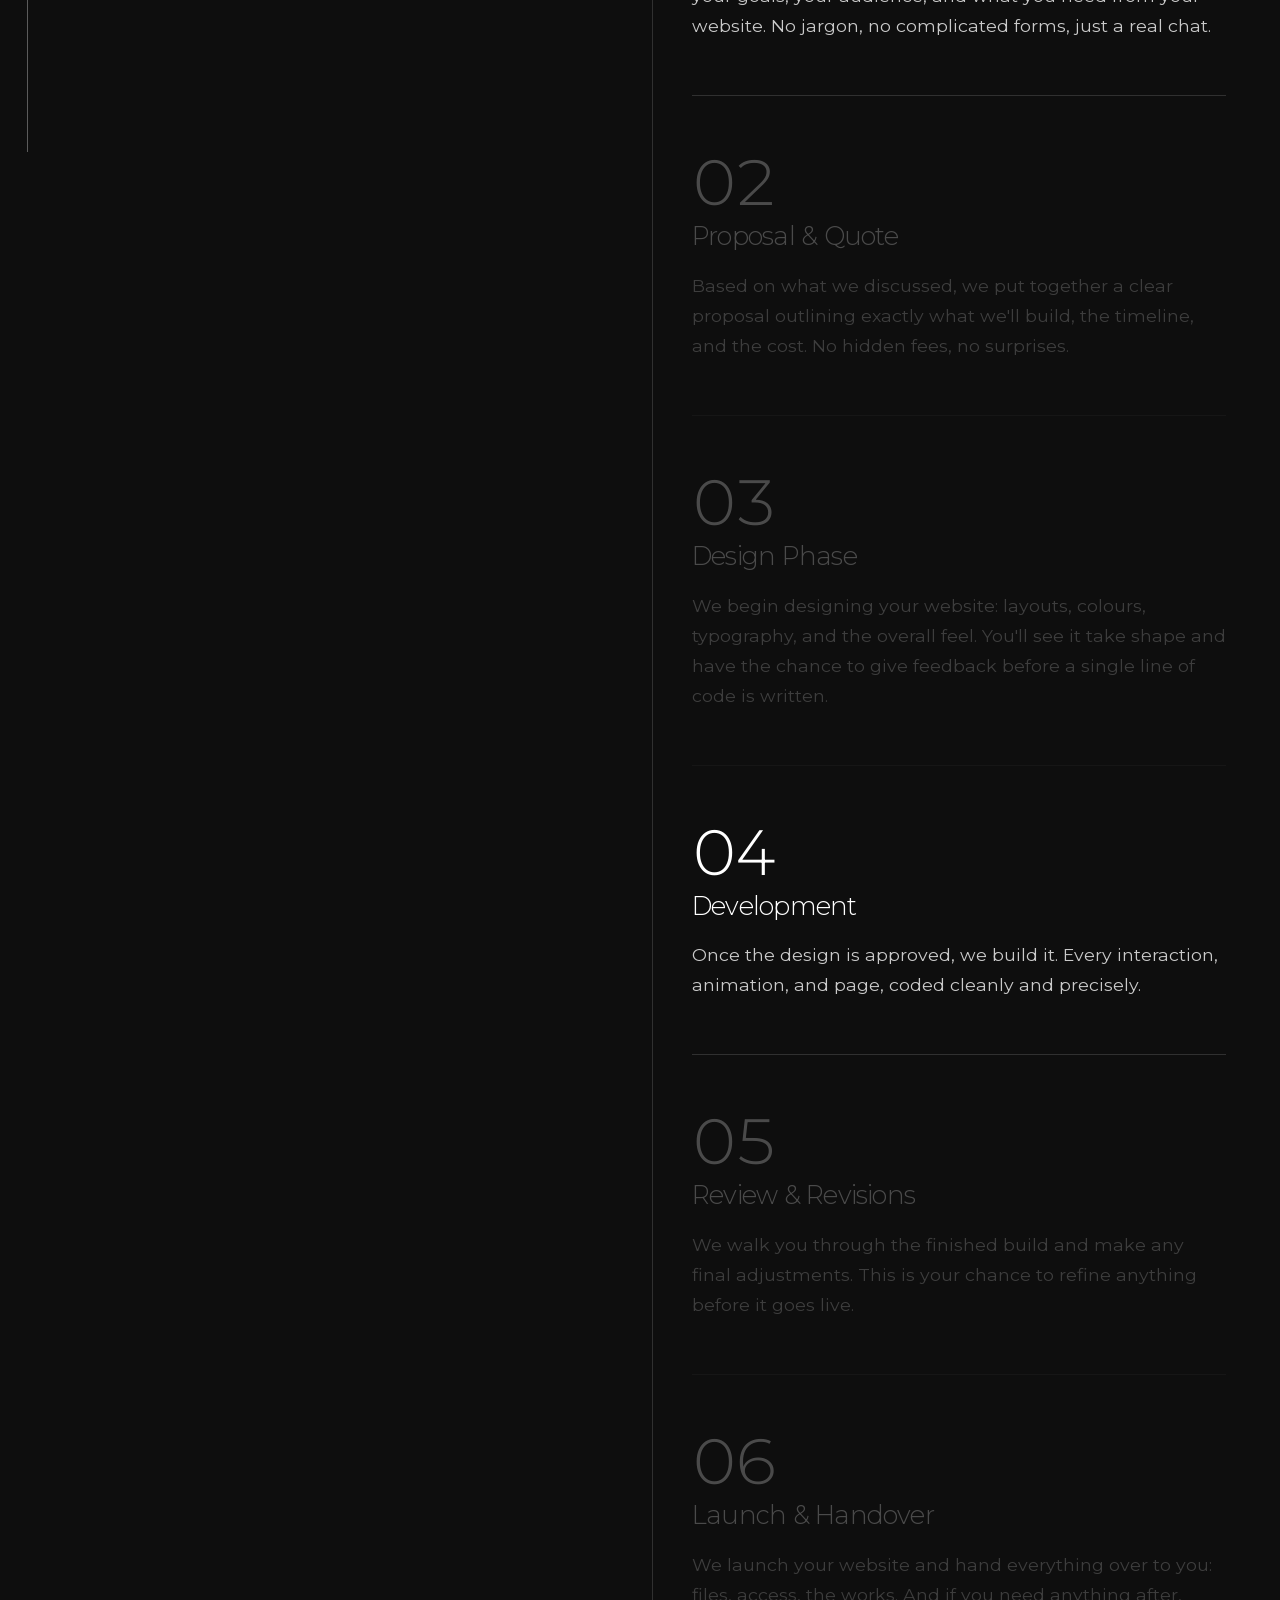
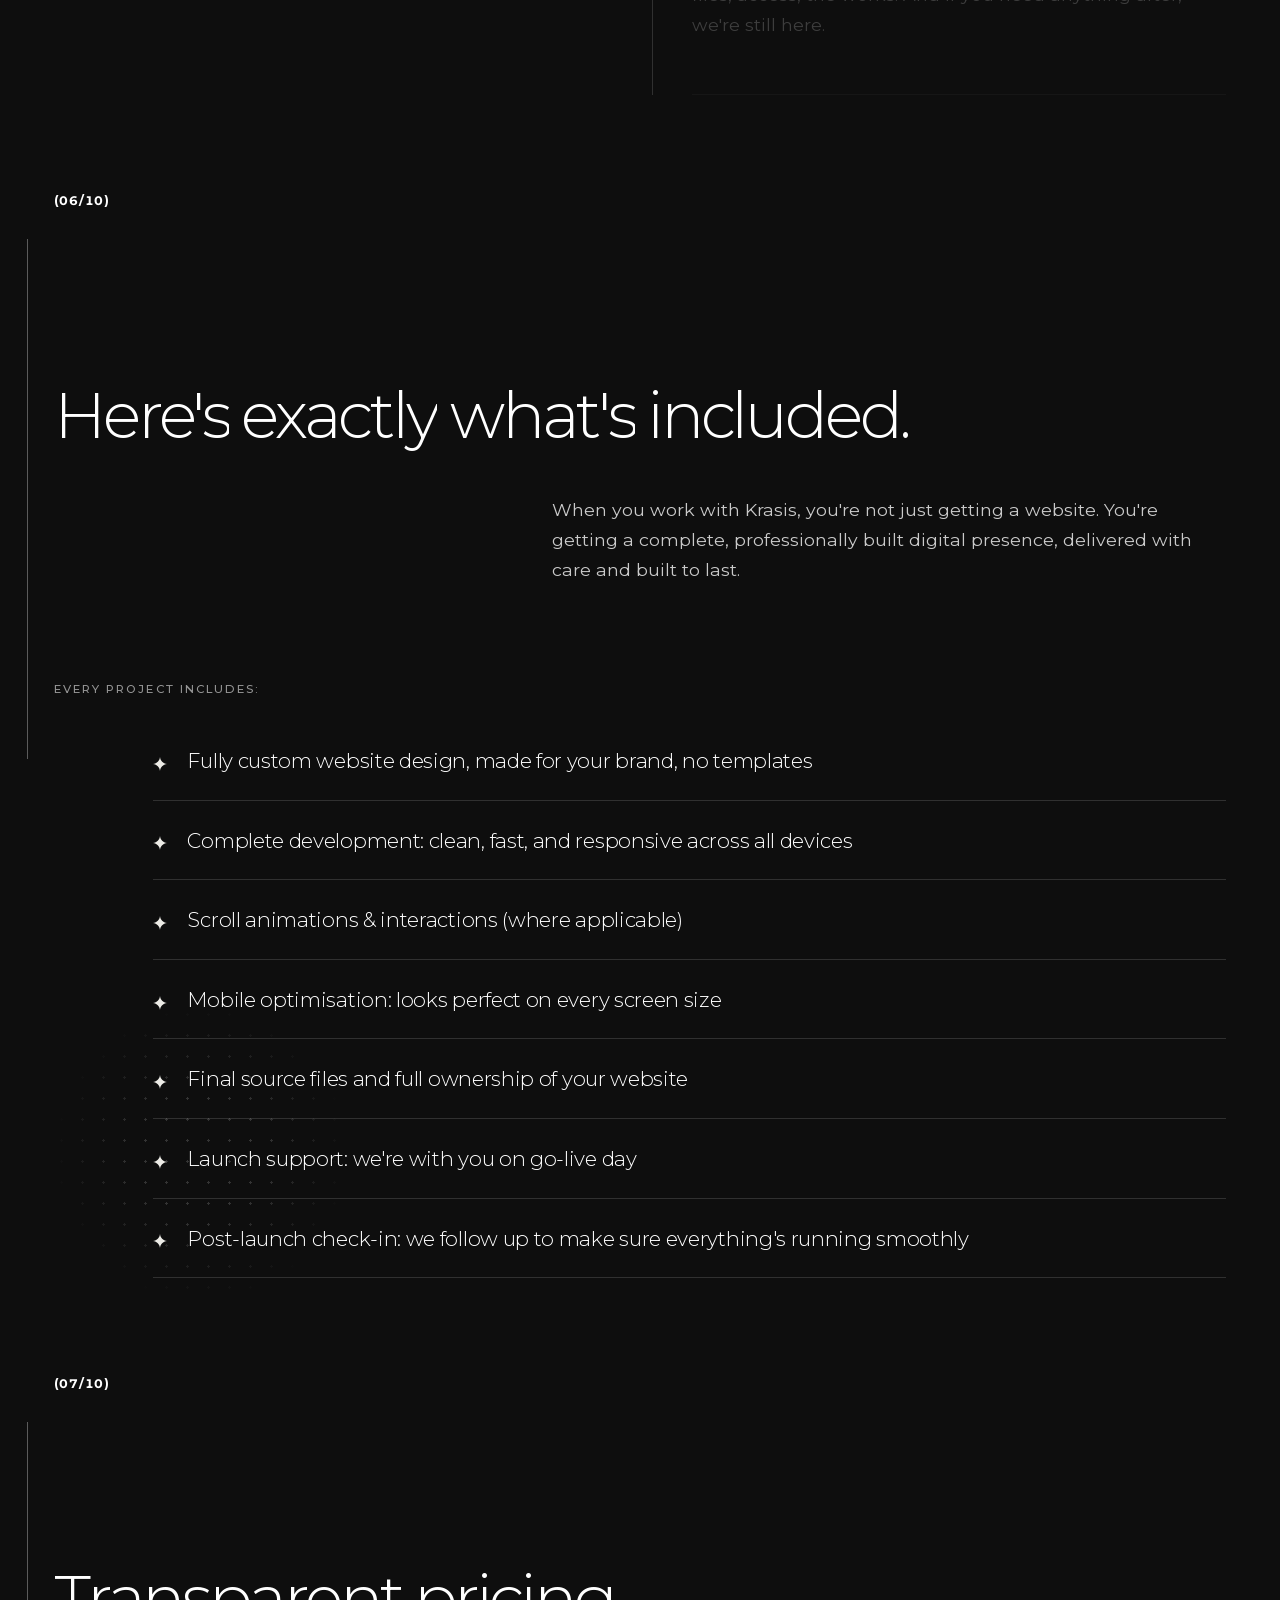
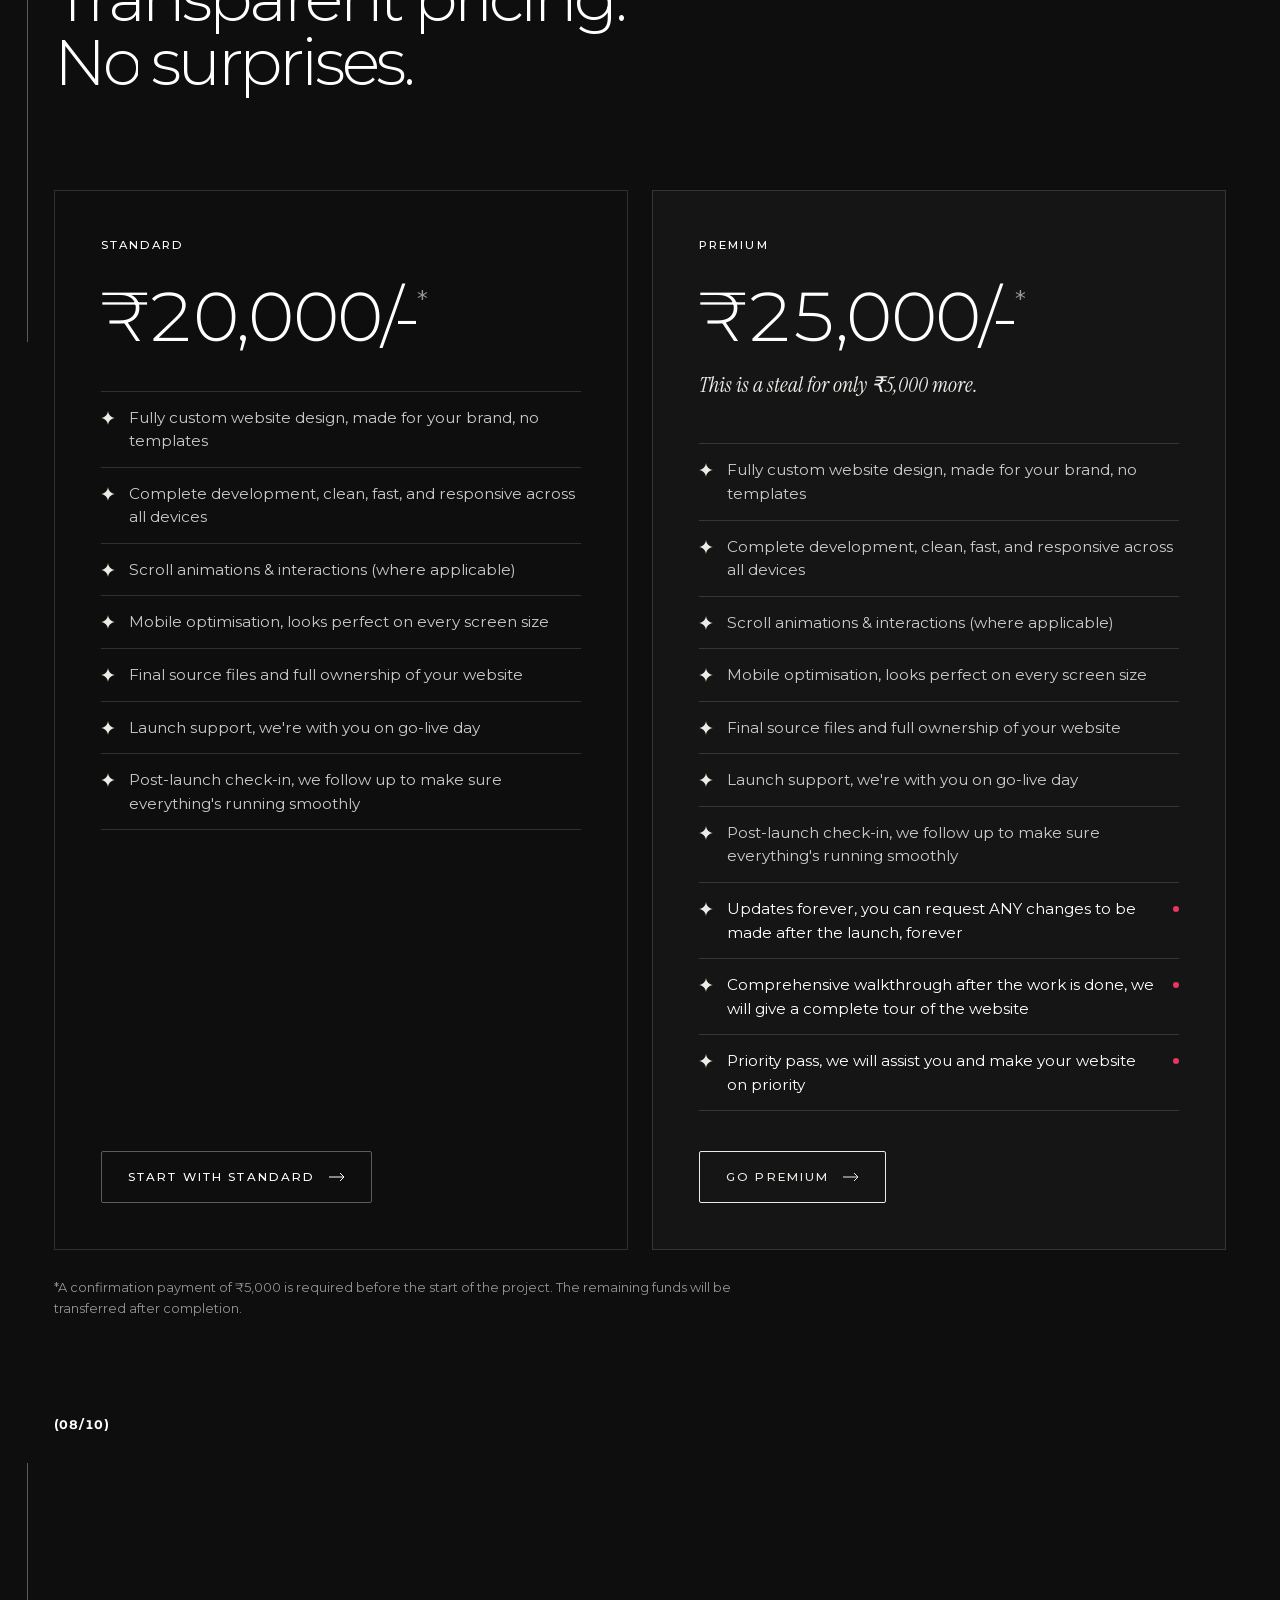
==== commit 6ab92b9b: "SEO: real page addresses, per-page HTML with titles/descriptions/text, sitemap, structured data Co-A" ====
--- a/index.html
+++ b/index.html
@@ -9,10 +9,11 @@
 <head>
   <meta charset="UTF-8">
   <meta name="viewport" content="width=device-width, initial-scale=1, viewport-fit=cover">
-  <title>Krasis | Custom websites, built the right way</title>
-  <meta name="description" content="Krasis is a boutique web design and development studio in Pune, India, building custom, cinematic, scroll-driven websites for brands that care how they show up online.">
+  <title>Krasis | Web Design &amp; Development Studio in Pune</title>
+  <meta name="description" content="Krasis is a boutique web design and development studio in Pune, India. We build custom, cinematic, scroll-driven websites with no templates. Plans from ₹20,000.">
   <meta name="theme-color" content="#0e0e0e">
   <meta name="color-scheme" content="dark">
+  <script>document.documentElement.className += " js";</script>
   <link rel="canonical" href="https://krasis.in/">
   <link rel="icon" type="image/png" href="./assets/og/favicon.png">
   <link rel="apple-touch-icon" href="./assets/og/favicon.png">
@@ -20,8 +21,8 @@
   <!-- Open Graph / Twitter -->
   <meta property="og:type" content="website">
   <meta property="og:site_name" content="Krasis">
-  <meta property="og:title" content="Krasis | Custom websites, built the right way">
-  <meta property="og:description" content="A boutique web design and development studio in Pune, India.">
+  <meta property="og:title" content="Krasis | Web Design &amp; Development Studio in Pune">
+  <meta property="og:description" content="Krasis is a boutique web design and development studio in Pune, India. We build custom, cinematic, scroll-driven websites with no templates. Plans from ₹20,000.">
   <meta property="og:url" content="https://krasis.in/">
   <meta property="og:image" content="https://krasis.in/assets/og/og-card.png">
   <meta name="twitter:card" content="summary_large_image">
@@ -32,29 +33,44 @@
   <link rel="preload" href="./assets/fonts/instrument-serif-italic.woff2" as="font" type="font/woff2" crossorigin>
 
   <!-- Styles: tokens → base → layout → components → pages → animations -->
-  <link rel="stylesheet" href="./css/tokens.css?v=15">
-  <link rel="stylesheet" href="./css/base.css?v=15">
-  <link rel="stylesheet" href="./css/layout.css?v=15">
-  <link rel="stylesheet" href="./css/components.css?v=15">
-  <link rel="stylesheet" href="./css/pages.css?v=15">
-  <link rel="stylesheet" href="./css/animations.css?v=15">
+  <link rel="stylesheet" href="./css/tokens.css?v=16">
+  <link rel="stylesheet" href="./css/base.css?v=16">
+  <link rel="stylesheet" href="./css/layout.css?v=16">
+  <link rel="stylesheet" href="./css/components.css?v=16">
+  <link rel="stylesheet" href="./css/pages.css?v=16">
+  <link rel="stylesheet" href="./css/animations.css?v=16">
 
   <script type="application/ld+json">
   {
     "@context": "https://schema.org",
-    "@type": "ProfessionalService",
-    "name": "Krasis",
-    "description": "Boutique web design and development studio building custom, cinematic, scroll-driven websites.",
-    "email": "contactkrasis@gmail.com",
-    "url": "https://krasis.in",
-    "image": "https://krasis.in/assets/og/og-card.png",
-    "logo": "https://krasis.in/assets/logos/krasis.png",
-    "address": { "@type": "PostalAddress", "addressLocality": "Pune", "addressRegion": "Maharashtra", "addressCountry": "IN" },
-    "areaServed": "Worldwide",
-    "sameAs": ["https://www.instagram.com/krasis0"],
-    "makesOffer": [
-      { "@type": "Offer", "name": "Standard", "price": "20000", "priceCurrency": "INR" },
-      { "@type": "Offer", "name": "Premium", "price": "25000", "priceCurrency": "INR" }
+    "@graph": [
+      {
+        "@type": "WebSite",
+        "@id": "https://krasis.in/#website",
+        "url": "https://krasis.in/",
+        "name": "Krasis",
+        "alternateName": ["Krasis Studio", "Krasis Web Design"],
+        "publisher": { "@id": "https://krasis.in/#studio" }
+      },
+      {
+        "@type": "ProfessionalService",
+        "@id": "https://krasis.in/#studio",
+        "name": "Krasis",
+        "alternateName": "Krasis Studio",
+        "description": "Boutique web design and development studio in Pune, India, building custom, cinematic, scroll-driven websites.",
+        "url": "https://krasis.in/",
+        "email": "contactkrasis@gmail.com",
+        "image": "https://krasis.in/assets/og/og-card.png",
+        "logo": "https://krasis.in/assets/logos/krasis.png",
+        "address": { "@type": "PostalAddress", "addressLocality": "Pune", "addressRegion": "Maharashtra", "addressCountry": "IN" },
+        "areaServed": "Worldwide",
+        "knowsAbout": ["Web design", "Website development", "Scroll animation", "Responsive web design"],
+        "sameAs": ["https://www.instagram.com/krasis0"],
+        "makesOffer": [
+          { "@type": "Offer", "name": "Standard website", "price": "20000", "priceCurrency": "INR" },
+          { "@type": "Offer", "name": "Premium website", "price": "25000", "priceCurrency": "INR" }
+        ]
+      }
     ]
   }
   </script>
@@ -81,11 +97,11 @@
 
   <!-- Navigation bar (mix-blend difference) -->
   <header class="nav" id="nav">
-    <a class="nav__logo" href="#/" aria-label="Krasis, home">
+    <a class="nav__logo" href="/" data-route="" aria-label="Krasis, home">
       <img src="./assets/logos/krasis.png" alt="Krasis" width="840" height="235">
     </a>
     <div class="nav__right">
-      <a class="nav__cta link-draw" href="#/contact">Start a project</a>
+      <a class="nav__cta link-draw" href="/contact/" data-route="contact">Start a project</a>
       <button class="nav__menu" type="button" aria-expanded="false" aria-controls="menu">
         <span class="nav__menu-label">Menu</span>
         <span class="nav__menu-icon" aria-hidden="true"><i></i><i></i></span>
@@ -106,7 +122,11 @@
   </div>
 
   <!-- Route content -->
-  <main id="view" class="view" tabindex="-1"></main>
+  <main id="view" class="view" tabindex="-1">
+    <!-- SEO:START (generated by tools/build-pages.js; replaced by the live view once JavaScript runs) -->
+    <div class="seo-text"><nav aria-label="Site pages"><ul><li><a href="/">Home</a></li><li><a href="/work/">Work</a></li><li><a href="/services/">Services</a></li><li><a href="/process/">Process</a></li><li><a href="/pricing/">Pricing</a></li><li><a href="/about/">About</a></li><li><a href="/contact/">Contact</a></li></ul></nav><h1>Get your website the right way: the Krasis way</h1><p>Krasis is a boutique web design and development studio in Pune, India. We build custom, cinematic, scroll-driven websites with no templates. Plans from ₹20,000.</p><h2>Your website is your first impression. Most businesses are getting it wrong.</h2><p>In today's world, before a customer walks through your door, books your service, or buys your product, they've already Googled you. And what they find in those first few seconds determines whether they stay or leave.</p><p>The problem is that most businesses are either stuck with an outdated website, a generic template that looks like a thousand others, or no web presence at all. That costs you credibility. It costs you customers. And it costs you the ability to compete with brands that are showing up better than you online.</p><p>A bad website doesn't just fail to impress. It actively pushes people away.</p><h2>That's where Krasis comes in.</h2><p>Krasis is a web development studio that builds custom, high-quality websites tailored to your brand. We don't do cookie-cutter templates or rushed builds. Every project we take on is designed from the ground up, built around who you are, what you offer, and the kind of impression you want to leave.</p><h3>We specialise in:</h3><h3>Custom Website Design &amp; Development</h3><p>Fully built to your brand, not a template.</p><h3>Immersive Scroll Animations &amp; Interactions</h3><p>Websites that move, breathe, and engage.</p><h3>Responsive Builds</h3><p>Flawless across mobile, tablet, and desktop.</p><h3>End-to-End Delivery</h3><p>From the first conversation to the final launch, we handle everything.</p><p>Whether you're a restaurant, a retail brand, a creative studio, or a growing business, if you care about how you show up online, we're the team for you.</p><h2>Vision</h2><p>At Krasis, we envision a digital landscape where the line between design and experience disappears entirely. A world where visiting a website feels less like browsing a page and more like stepping into a world, one that reflects the soul of the brand behind it. We believe the web is one of the most powerful creative mediums of our time, and we exist to prove that. Our vision is to be the studio that emerging and established brands turn to when they want more than just a website, when they want something that genuinely represents who they are, stops people mid-scroll, and leaves a lasting impression long after the tab is closed.</p><h2>Mission</h2><p>Krasis was built on a simple belief, that great design and great engineering should never be a luxury. Our mission is to deliver custom, high-quality web experiences that are as thoughtful as they are technically precise. Every project we take on, whether it's an immersive hospitality website with cinematic scroll animations or a clean e-commerce build for a growing brand, is approached with the same level of care and intention. We work closely with our clients, taking the time to understand not just what they do, but why they do it, because that's what makes the difference between a website that exists and a website that works. At Krasis, we don't build templates. We build identities.</p><h2>Our work</h2><p>We have worked with countless brands including brands like:</p><ul><li>1BHK (Bar Haute Kitchen) (Hospitality): Cinematic hospitality website</li><li>2BHK (Bar Haute Kitchen) (Hospitality): Cinematic hospitality website</li><li>Ballr (Hospitality): Cinematic hospitality website</li><li>Home Decor (Retail): Retail website</li><li>Luminae (Retail): Candle brand website</li></ul><h2>Simple process. Zero guesswork.</h2><h3>01 Discovery</h3><p>We start with a conversation. We learn about your brand, your goals, your audience, and what you need from your website. No jargon, no complicated forms, just a real chat.</p><h3>02 Proposal &amp; Quote</h3><p>Based on what we discussed, we put together a clear proposal outlining exactly what we'll build, the timeline, and the cost. No hidden fees, no surprises.</p><h3>03 Design Phase</h3><p>We begin designing your website: layouts, colours, typography, and the overall feel. You'll see it take shape and have the chance to give feedback before a single line of code is written.</p><h3>04 Development</h3><p>Once the design is approved, we build it. Every interaction, animation, and page, coded cleanly and precisely.</p><h3>05 Review &amp; Revisions</h3><p>We walk you through the finished build and make any final adjustments. This is your chance to refine anything before it goes live.</p><h3>06 Launch &amp; Handover</h3><p>We launch your website and hand everything over to you: files, access, the works. And if you need anything after, we're still here.</p><h2>Here's exactly what's included.</h2><p>When you work with Krasis, you're not just getting a website. You're getting a complete, professionally built digital presence, delivered with care and built to last.</p><ul><li>Fully custom website design, made for your brand, no templates</li><li>Complete development: clean, fast, and responsive across all devices</li><li>Scroll animations &amp; interactions (where applicable)</li><li>Mobile optimisation: looks perfect on every screen size</li><li>Final source files and full ownership of your website</li><li>Launch support: we're with you on go-live day</li><li>Post-launch check-in: we follow up to make sure everything's running smoothly</li></ul><h2>Transparent pricing. No surprises.</h2><h3>Standard: ₹20,000/-*</h3><ul><li>Fully custom website design, made for your brand, no templates</li><li>Complete development, clean, fast, and responsive across all devices</li><li>Scroll animations &amp; interactions (where applicable)</li><li>Mobile optimisation, looks perfect on every screen size</li><li>Final source files and full ownership of your website</li><li>Launch support, we're with you on go-live day</li><li>Post-launch check-in, we follow up to make sure everything's running smoothly</li></ul><h3>Premium: ₹25,000/-*</h3><ul><li>Fully custom website design, made for your brand, no templates</li><li>Complete development, clean, fast, and responsive across all devices</li><li>Scroll animations &amp; interactions (where applicable)</li><li>Mobile optimisation, looks perfect on every screen size</li><li>Final source files and full ownership of your website</li><li>Launch support, we're with you on go-live day</li><li>Post-launch check-in, we follow up to make sure everything's running smoothly</li><li>Updates forever, you can request ANY changes to be made after the launch, forever</li><li>Comprehensive walkthrough after the work is done, we will give a complete tour of the website</li><li>Priority pass, we will assist you and make your website on priority</li></ul><p>This is a steal for only ₹5,000 more.</p><p>*A confirmation payment of ₹5,000 is required before the start of the project. The remaining funds will be transferred after completion.</p><h2>Why not just use Wix? Or hire a big agency?</h2><p>It's a fair question. Here's the honest answer.</p><p>Template builders like Wix or Squarespace are fast and cheap, but they're also limiting, generic, and immediately recognisable as a template. Your brand deserves better than looking like everyone else.</p><p>Big agencies, on the other hand, are expensive, slow, and you're rarely their priority. You become a ticket in a system.</p><p>Krasis sits in a different space entirely. We're a boutique studio, small enough to give every client genuine attention, skilled enough to deliver work that competes with anything out there.</p><ul><li>Everything is custom. No templates, no shortcuts, no compromise.</li><li>You work directly with the people building your site. No account managers, no middlemen.</li><li>We care about the details. The animations, the spacing, the way a page feels to scroll through, it all matters to us.</li><li>We're builders at heart. We love what we do, and that shows in the work.</li></ul><h2>Let's build something great together.</h2><p>Email: <a href="mailto:contactkrasis@gmail.com">contactkrasis@gmail.com</a><br>Instagram: <a href="https://www.instagram.com/krasis0">@krasis0</a><br>Location: Pune, India</p></div>
+    <!-- SEO:END -->
+  </main>
 
   <!-- Page transition panel -->
   <div class="transition" id="transition" aria-hidden="true">
@@ -122,7 +142,7 @@
   <!--
     Script order (all classic + deferred, executed in this order):
     1. Vendor: GSAP core, ScrollTrigger, CustomEase, Lenis
-    2. Config + data: config.js, data/copy.js, data/projects.js
+    2. Config + data: config.js, data/seo.js, data/copy.js, data/projects.js
     3. Core helpers: utils.js (namespace, split text, reveals), ui.js (shared markup)
     4. Global systems: smooth-scroll, cursor, nav, preloader, squares, grid-lines, form
     5. Home sections: hero.js + sections/*
@@ -134,43 +154,44 @@
   <script defer src="./assets/vendor/CustomEase.min.js"></script>
   <script defer src="./assets/vendor/lenis.min.js"></script>
 
-  <script defer src="./js/config.js?v=15"></script>
-  <script defer src="./js/data/copy.js?v=15"></script>
-  <script defer src="./js/data/projects.js?v=15"></script>
+  <script defer src="./js/config.js?v=16"></script>
+  <script defer src="./js/data/seo.js?v=16"></script>
+  <script defer src="./js/data/copy.js?v=16"></script>
+  <script defer src="./js/data/projects.js?v=16"></script>
 
-  <script defer src="./js/utils.js?v=15"></script>
-  <script defer src="./js/reveal.js?v=15"></script>
-  <script defer src="./js/ui.js?v=15"></script>
+  <script defer src="./js/utils.js?v=16"></script>
+  <script defer src="./js/reveal.js?v=16"></script>
+  <script defer src="./js/ui.js?v=16"></script>
 
-  <script defer src="./js/smooth-scroll.js?v=15"></script>
-  <script defer src="./js/cursor.js?v=15"></script>
-  <script defer src="./js/nav.js?v=15"></script>
-  <script defer src="./js/preloader.js?v=15"></script>
-  <script defer src="./js/squares.js?v=15"></script>
-  <script defer src="./js/grid-lines.js?v=15"></script>
-  <script defer src="./js/form.js?v=15"></script>
+  <script defer src="./js/smooth-scroll.js?v=16"></script>
+  <script defer src="./js/cursor.js?v=16"></script>
+  <script defer src="./js/nav.js?v=16"></script>
+  <script defer src="./js/preloader.js?v=16"></script>
+  <script defer src="./js/squares.js?v=16"></script>
+  <script defer src="./js/grid-lines.js?v=16"></script>
+  <script defer src="./js/form.js?v=16"></script>
 
-  <script defer src="./js/hero.js?v=15"></script>
-  <script defer src="./js/sections/problem.js?v=15"></script>
-  <script defer src="./js/sections/intro.js?v=15"></script>
-  <script defer src="./js/sections/vision.js?v=15"></script>
-  <script defer src="./js/sections/work.js?v=15"></script>
-  <script defer src="./js/sections/process.js?v=15"></script>
-  <script defer src="./js/sections/included.js?v=15"></script>
-  <script defer src="./js/sections/pricing.js?v=15"></script>
-  <script defer src="./js/sections/why.js?v=15"></script>
-  <script defer src="./js/sections/cta.js?v=15"></script>
+  <script defer src="./js/hero.js?v=16"></script>
+  <script defer src="./js/sections/problem.js?v=16"></script>
+  <script defer src="./js/sections/intro.js?v=16"></script>
+  <script defer src="./js/sections/vision.js?v=16"></script>
+  <script defer src="./js/sections/work.js?v=16"></script>
+  <script defer src="./js/sections/process.js?v=16"></script>
+  <script defer src="./js/sections/included.js?v=16"></script>
+  <script defer src="./js/sections/pricing.js?v=16"></script>
+  <script defer src="./js/sections/why.js?v=16"></script>
+  <script defer src="./js/sections/cta.js?v=16"></script>
 
-  <script defer src="./js/pages/home.js?v=15"></script>
-  <script defer src="./js/pages/work.js?v=15"></script>
-  <script defer src="./js/pages/services.js?v=15"></script>
-  <script defer src="./js/pages/process.js?v=15"></script>
-  <script defer src="./js/pages/pricing.js?v=15"></script>
-  <script defer src="./js/pages/about.js?v=15"></script>
-  <script defer src="./js/pages/contact.js?v=15"></script>
-  <script defer src="./js/pages/notfound.js?v=15"></script>
+  <script defer src="./js/pages/home.js?v=16"></script>
+  <script defer src="./js/pages/work.js?v=16"></script>
+  <script defer src="./js/pages/services.js?v=16"></script>
+  <script defer src="./js/pages/process.js?v=16"></script>
+  <script defer src="./js/pages/pricing.js?v=16"></script>
+  <script defer src="./js/pages/about.js?v=16"></script>
+  <script defer src="./js/pages/contact.js?v=16"></script>
+  <script defer src="./js/pages/notfound.js?v=16"></script>
 
-  <script defer src="./js/router.js?v=15"></script>
-  <script defer src="./js/main.js?v=15"></script>
+  <script defer src="./js/router.js?v=16"></script>
+  <script defer src="./js/main.js?v=16"></script>
 </body>
 </html>
--- a/css/base.css
+++ b/css/base.css
@@ -126,3 +126,10 @@
 /* Desktop-only manual line breaks in display headlines (see K.brk) */
 .br-d { display: none; }
 @media (min-width: 1024px) { .br-d { display: inline; } }
+
+/* Crawler-readable copy baked into each page's HTML (tools/build-pages.js). With JavaScript on,
+   the live view replaces it on boot; hiding it first stops it flashing unstyled. */
+.js .seo-text { display: none; }
+.seo-text { max-width: 62ch; margin: 0 auto; padding: calc(var(--nav-h) + 48px) var(--margin) 96px; }
+.seo-text h1, .seo-text h2 { color: var(--text); font-weight: 300; line-height: 1.1; margin: 1.4em 0 0.5em; }
+.seo-text a { text-decoration: underline; }
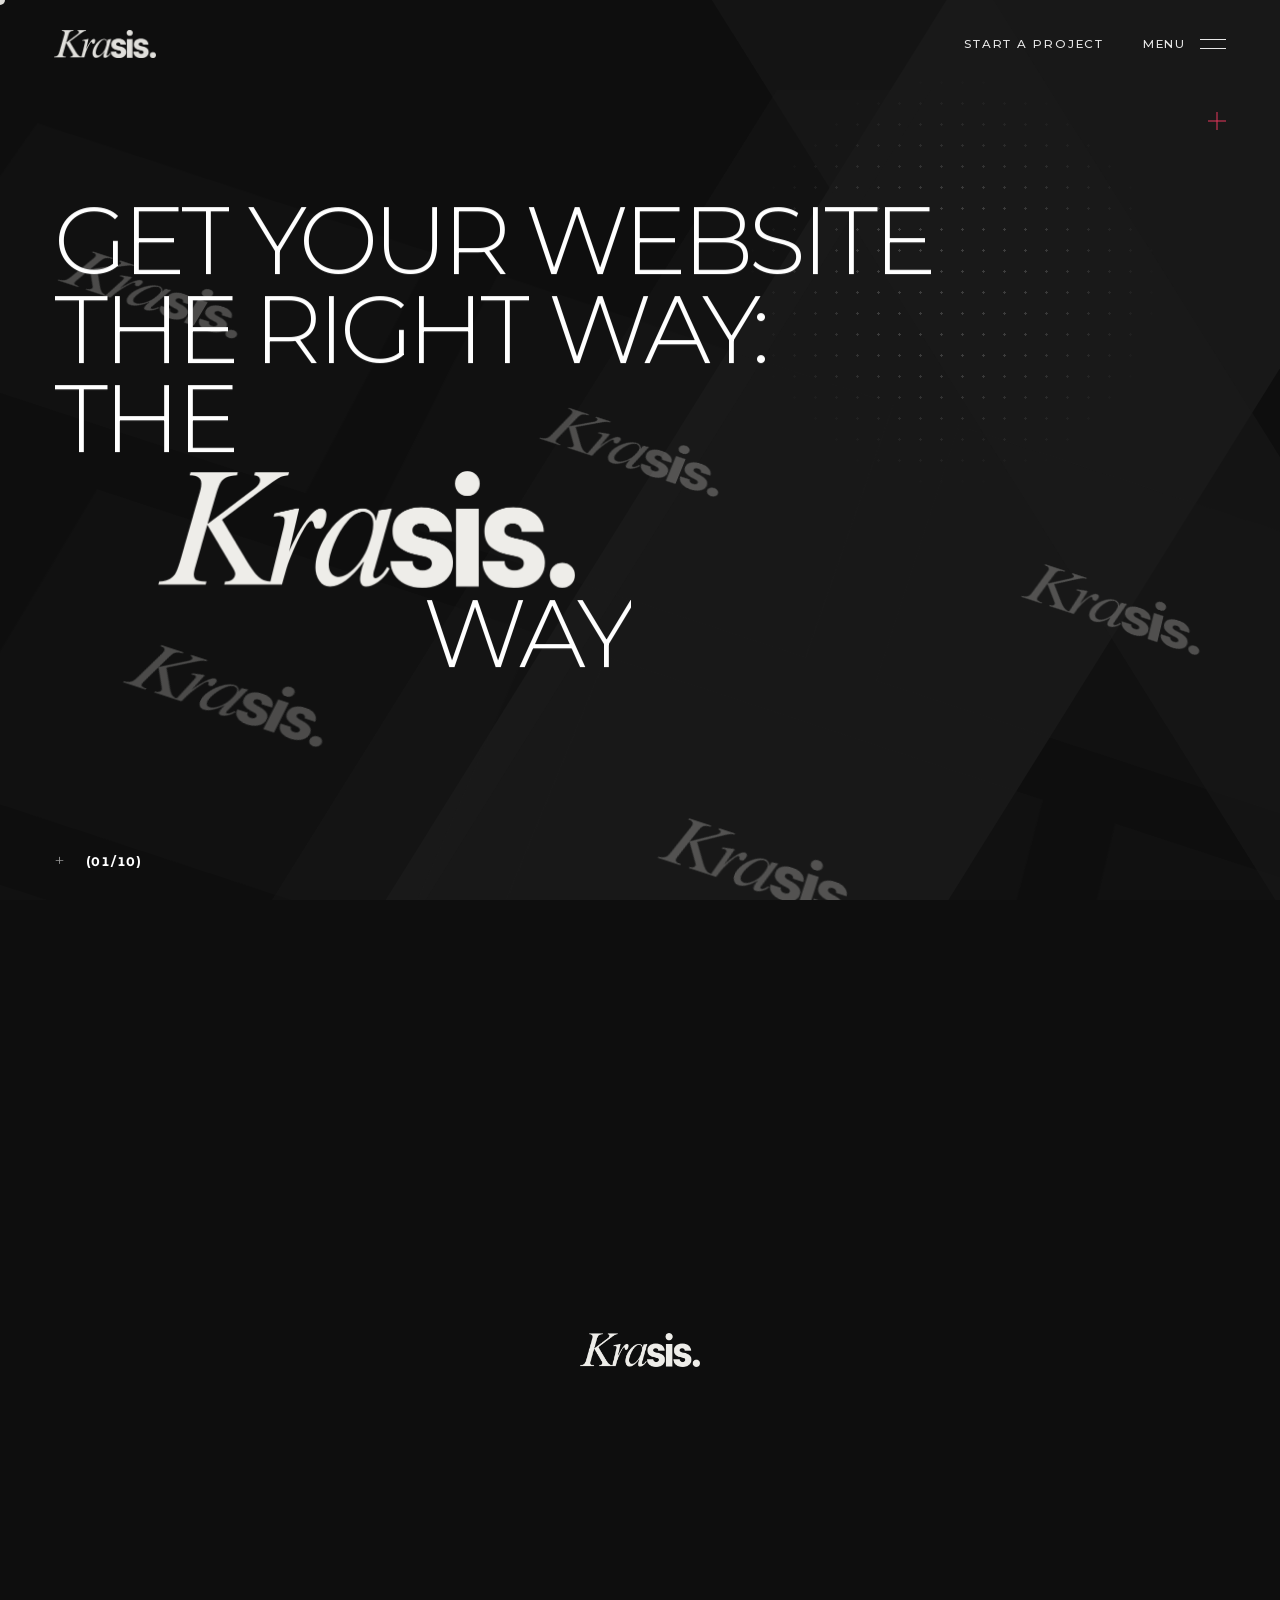
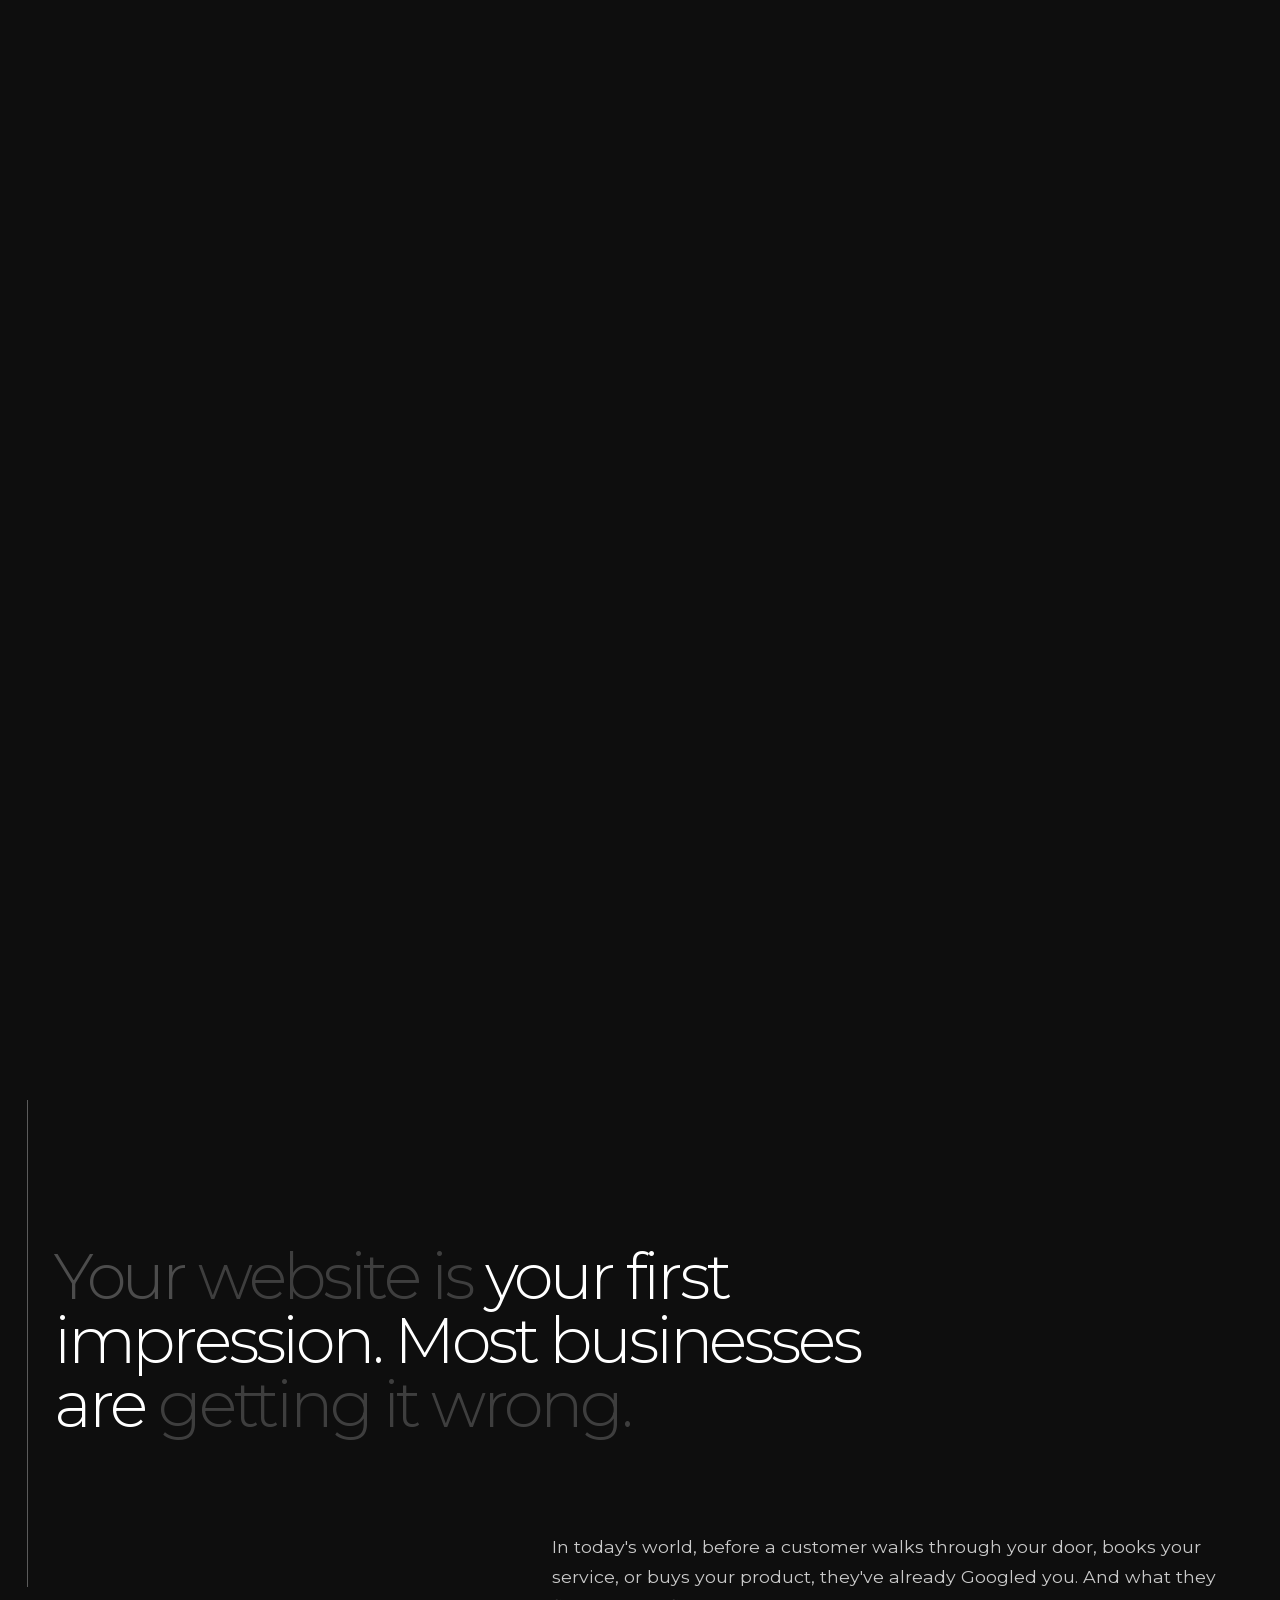
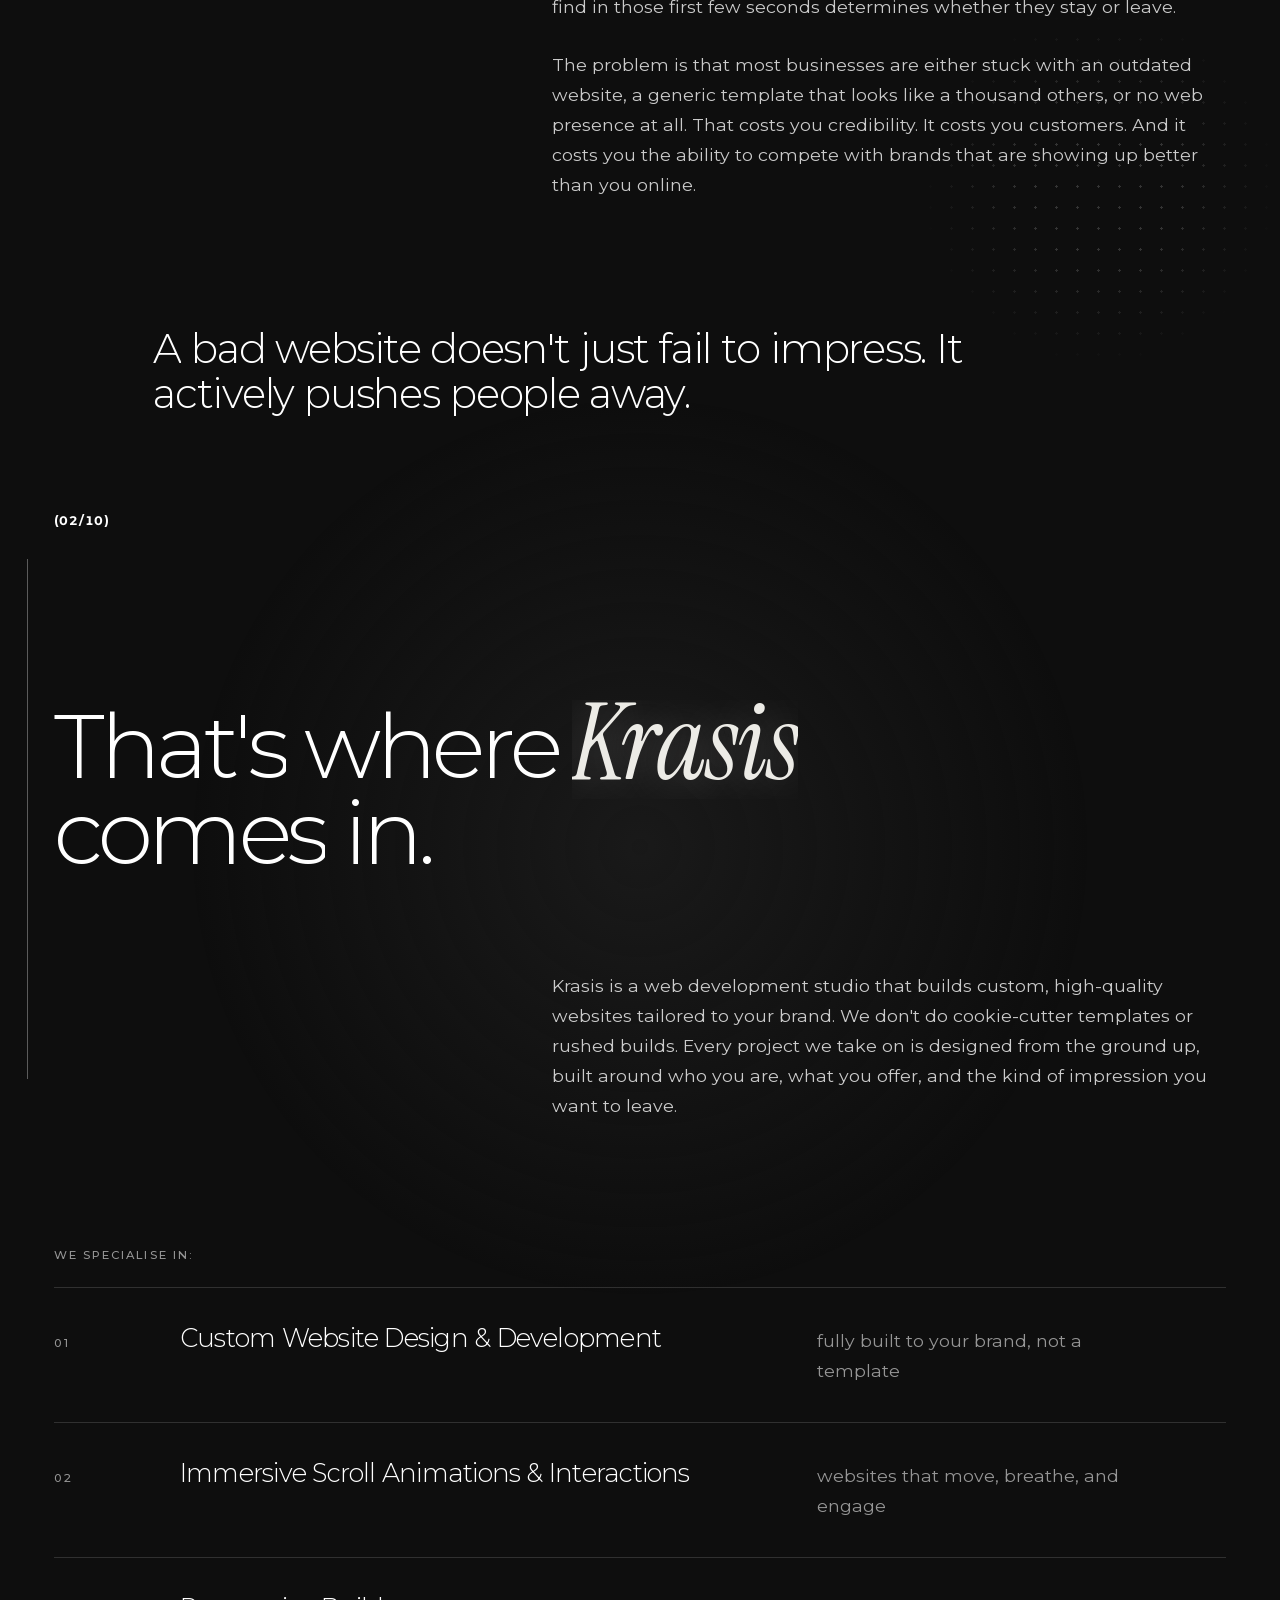
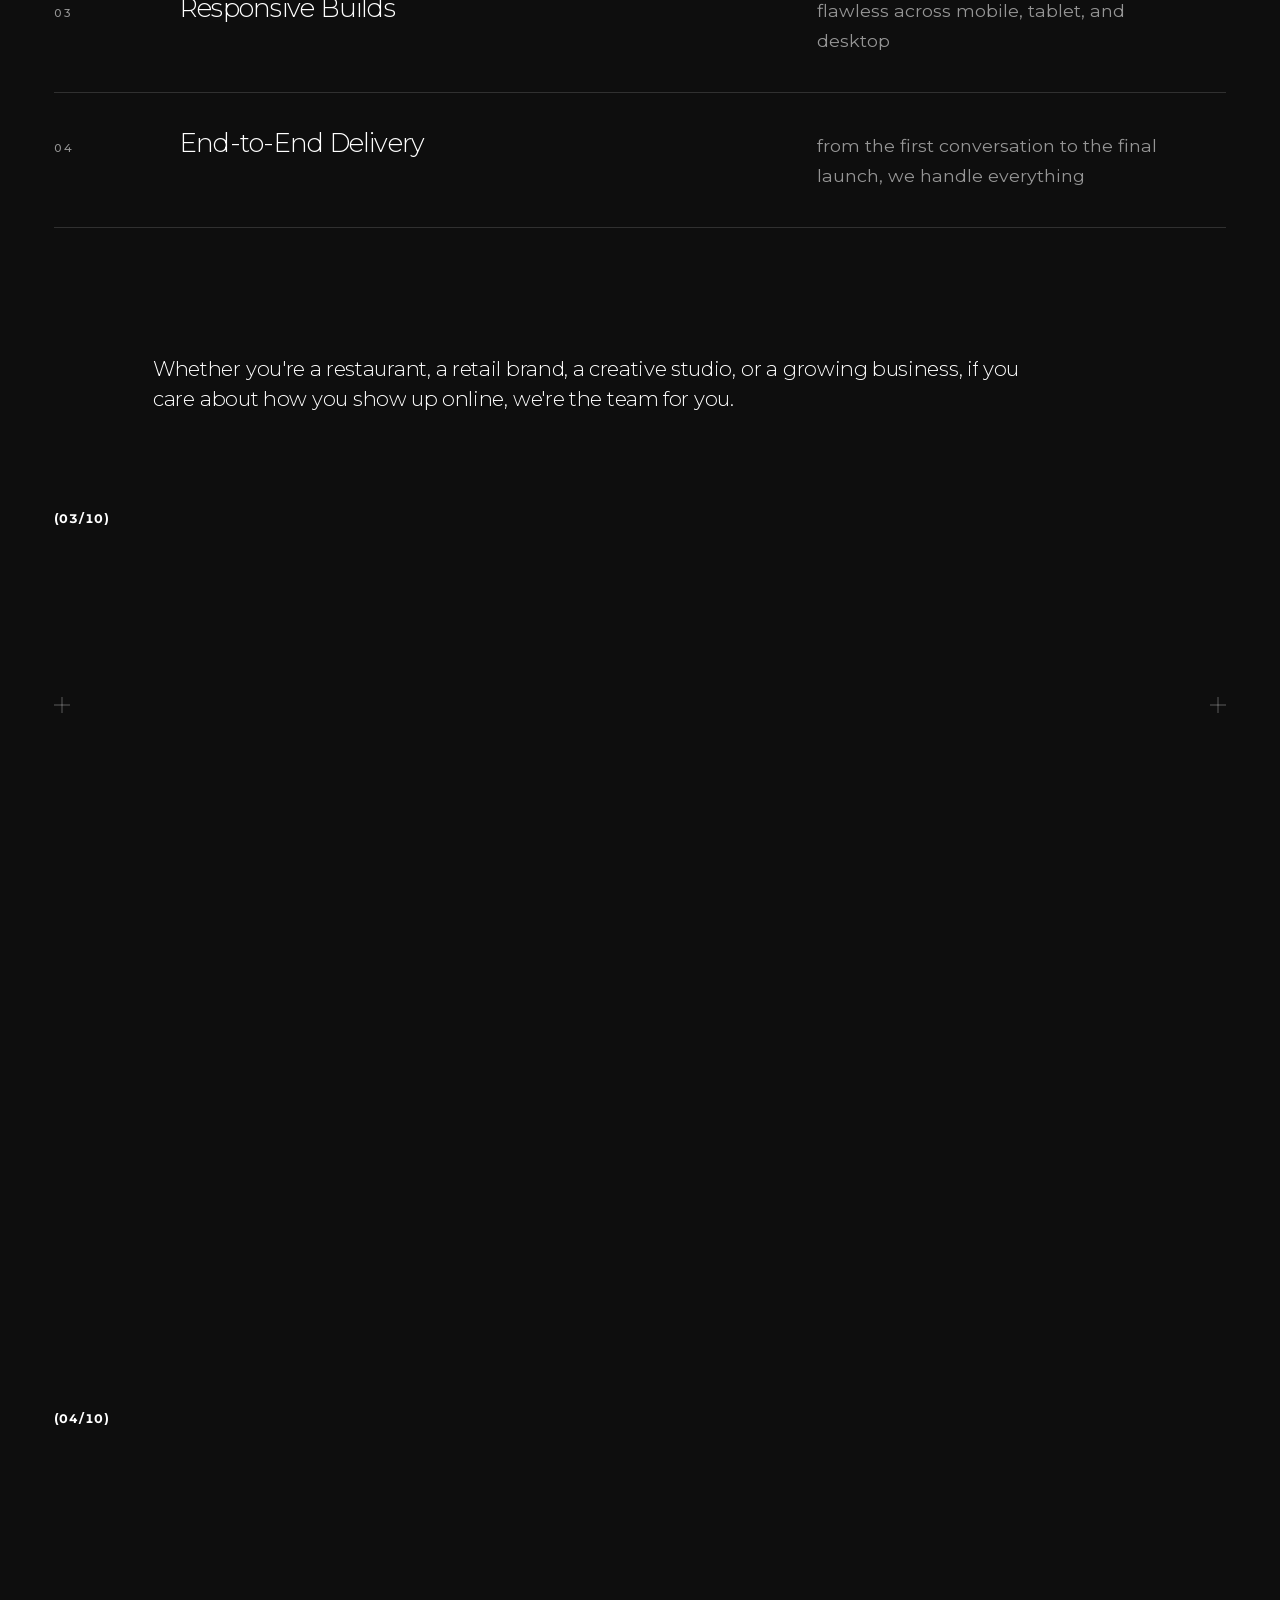
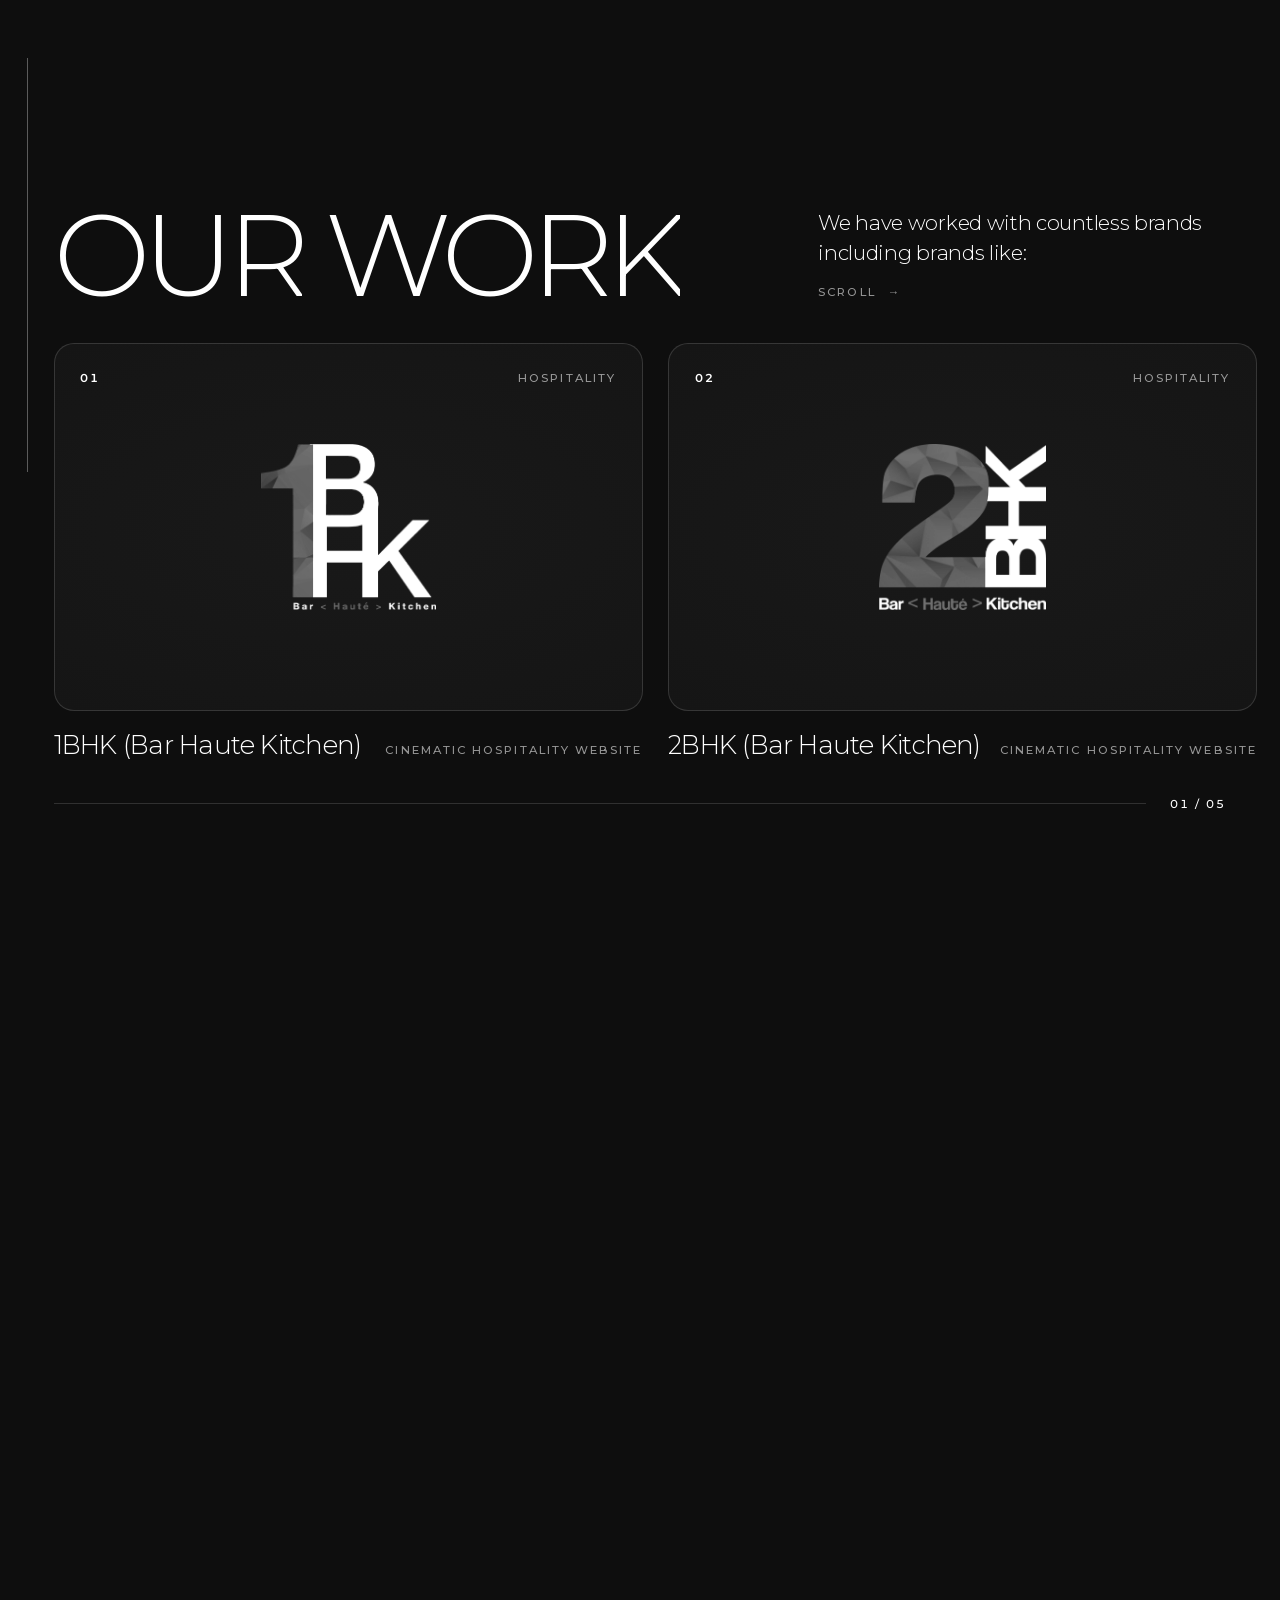
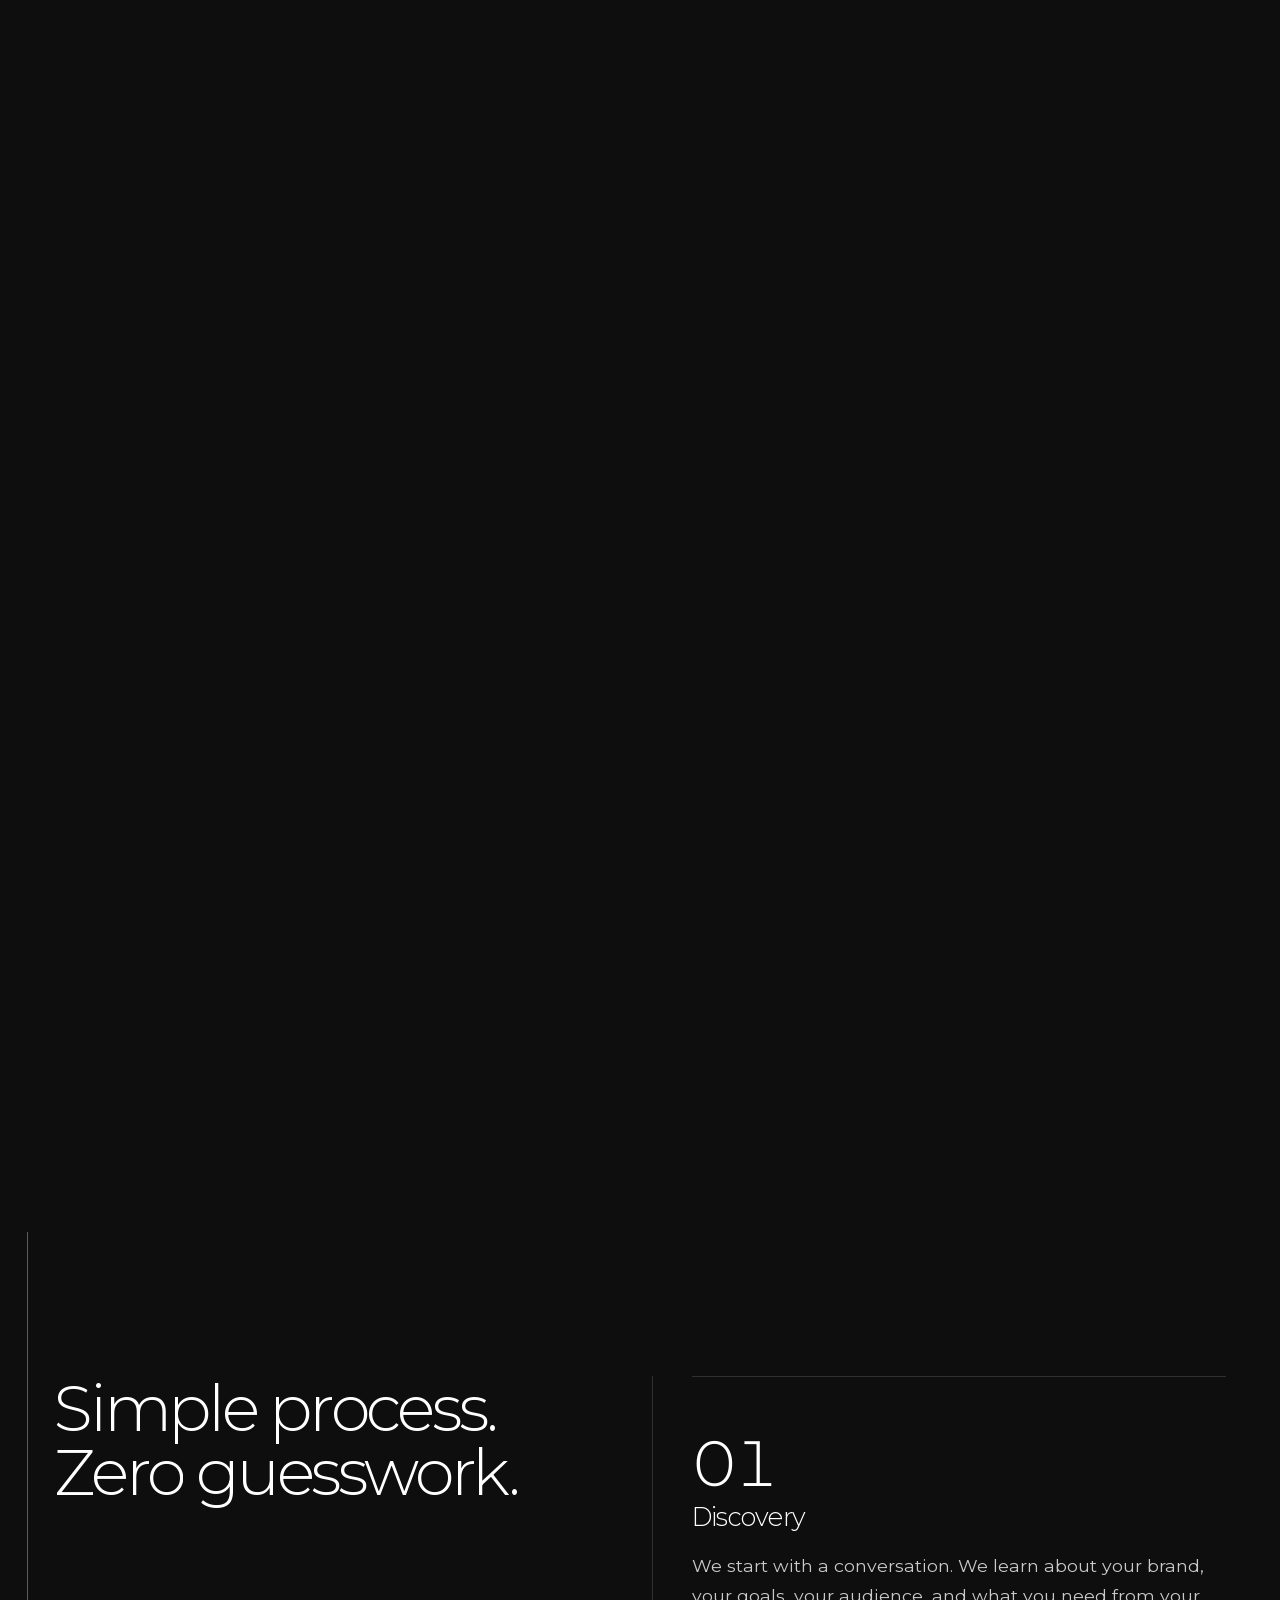
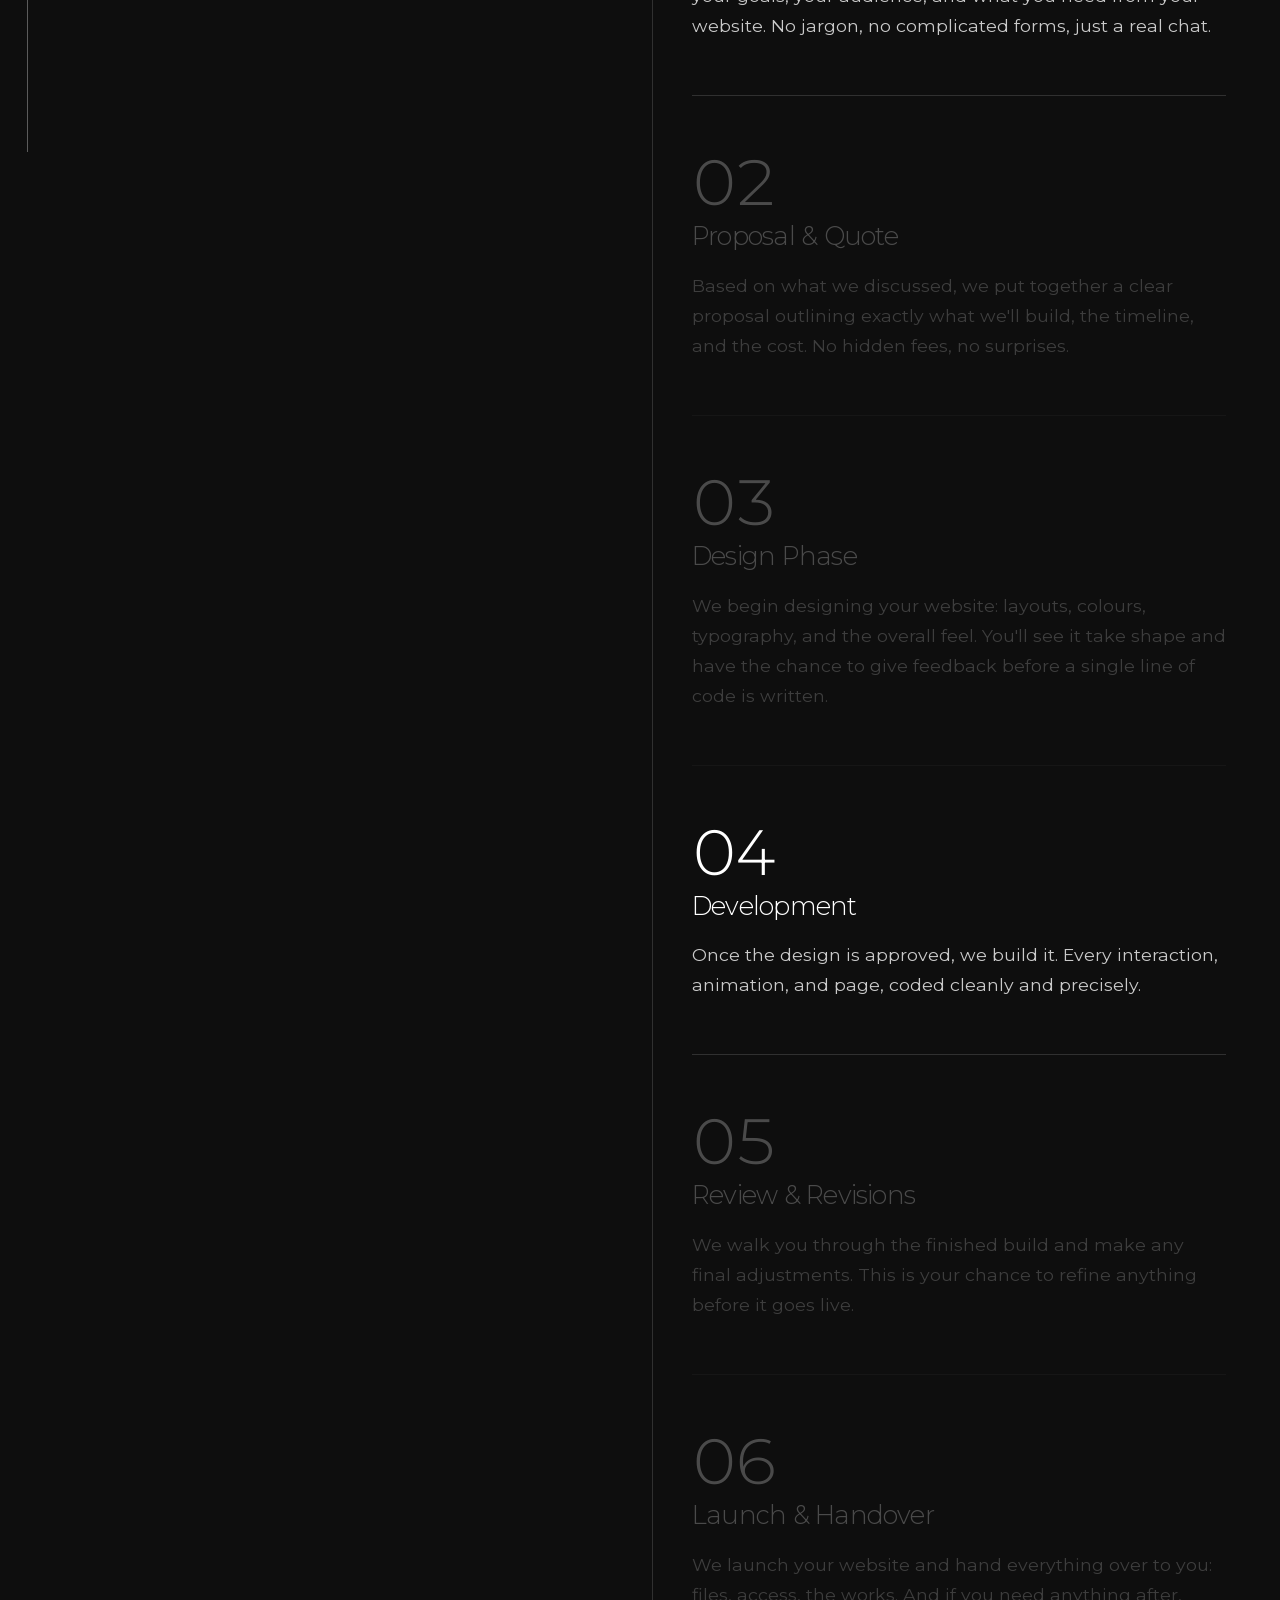
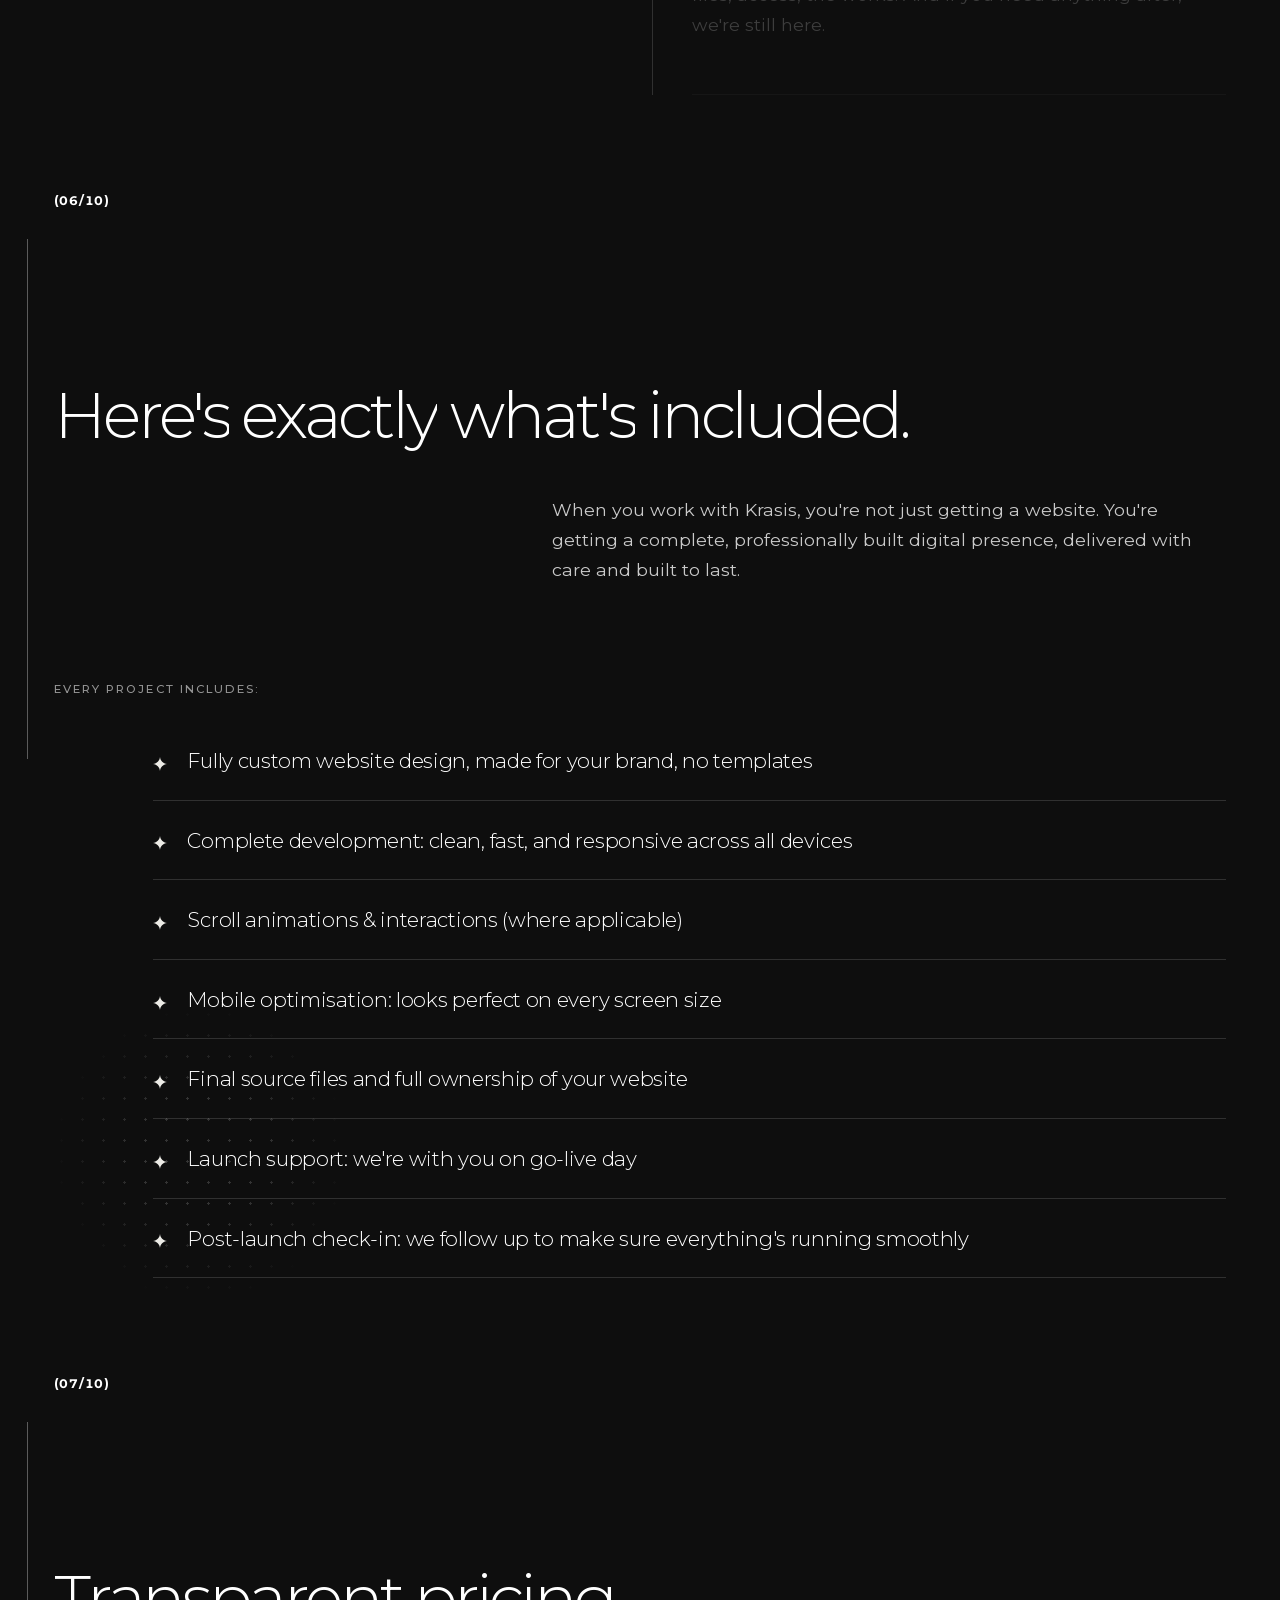
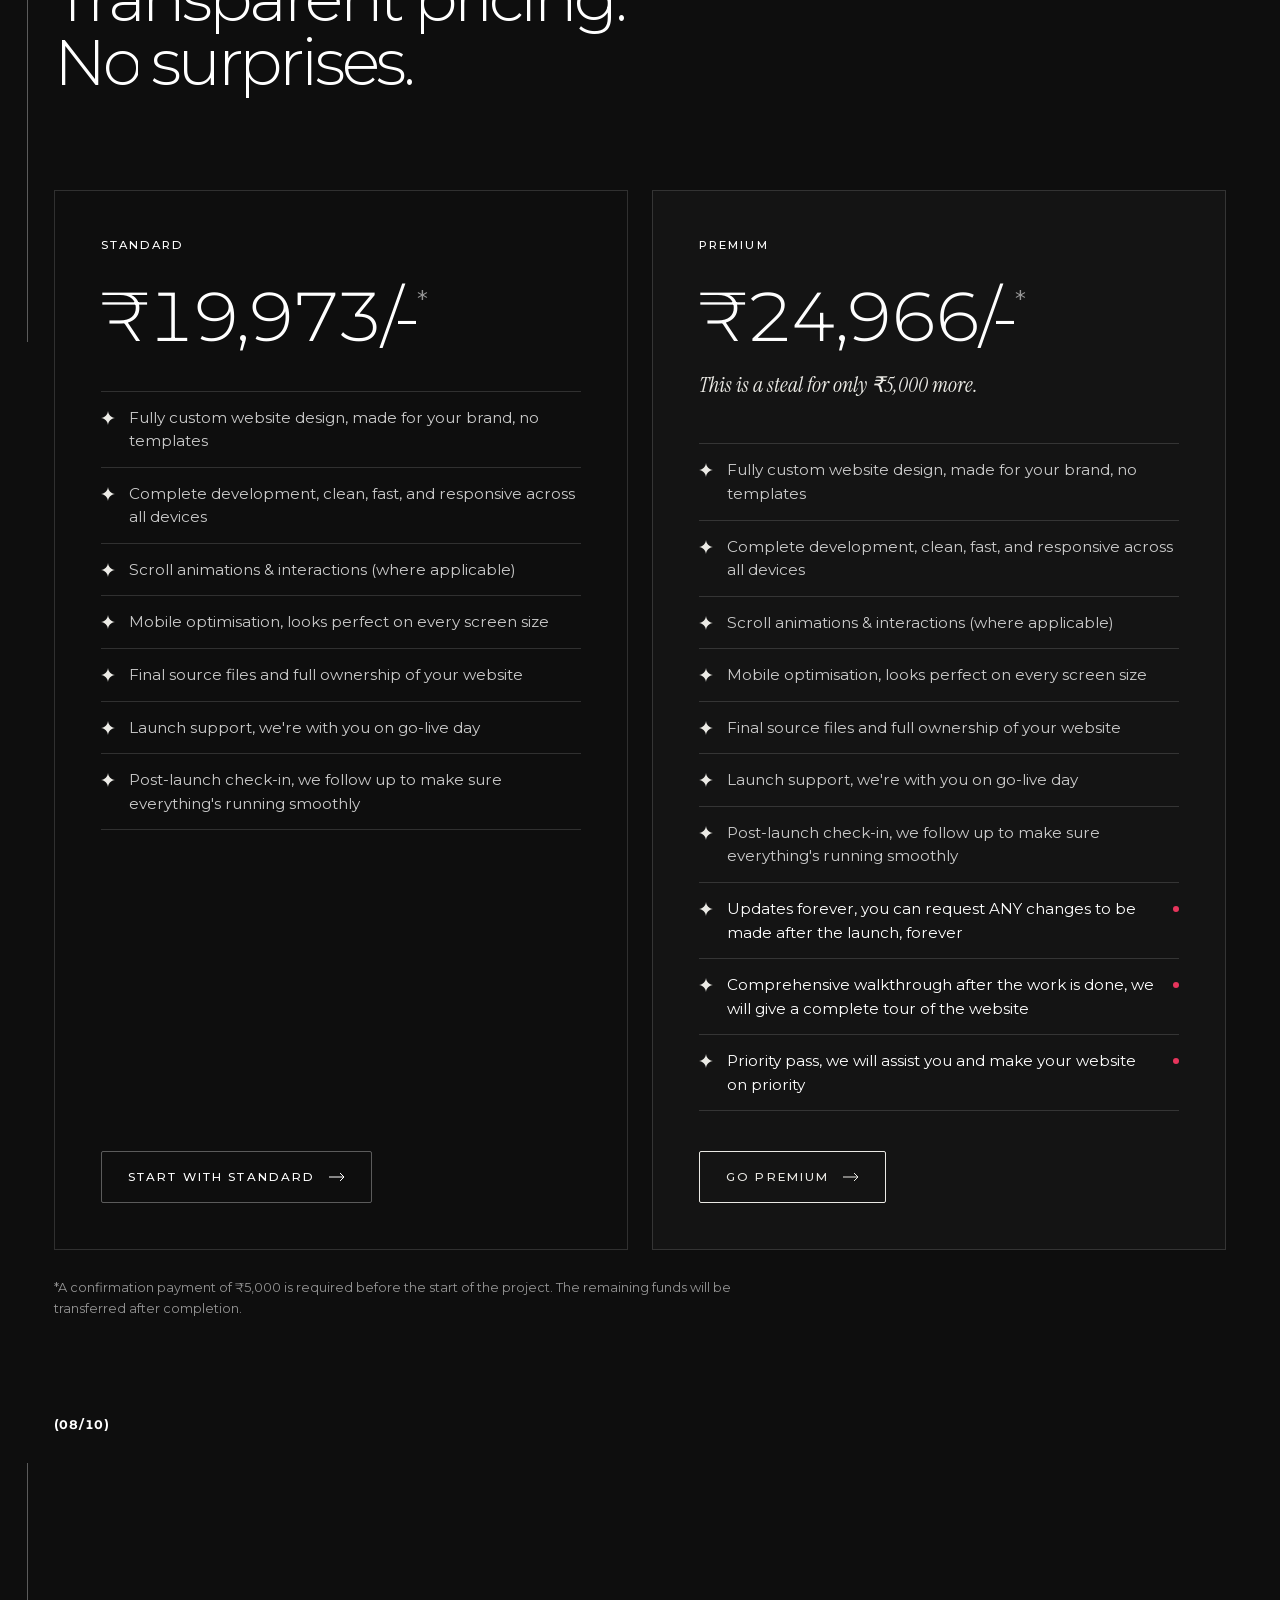
==== commit 361b71a4: "Fix JS-built image paths on sub-pages (use root-relative asset URLs on the live site) Co-Authored-By" ====
--- a/index.html
+++ b/index.html
@@ -33,12 +33,12 @@
   <link rel="preload" href="./assets/fonts/instrument-serif-italic.woff2" as="font" type="font/woff2" crossorigin>
 
   <!-- Styles: tokens → base → layout → components → pages → animations -->
-  <link rel="stylesheet" href="./css/tokens.css?v=16">
-  <link rel="stylesheet" href="./css/base.css?v=16">
-  <link rel="stylesheet" href="./css/layout.css?v=16">
-  <link rel="stylesheet" href="./css/components.css?v=16">
-  <link rel="stylesheet" href="./css/pages.css?v=16">
-  <link rel="stylesheet" href="./css/animations.css?v=16">
+  <link rel="stylesheet" href="./css/tokens.css?v=17">
+  <link rel="stylesheet" href="./css/base.css?v=17">
+  <link rel="stylesheet" href="./css/layout.css?v=17">
+  <link rel="stylesheet" href="./css/components.css?v=17">
+  <link rel="stylesheet" href="./css/pages.css?v=17">
+  <link rel="stylesheet" href="./css/animations.css?v=17">
 
   <script type="application/ld+json">
   {
@@ -154,44 +154,44 @@
   <script defer src="./assets/vendor/CustomEase.min.js"></script>
   <script defer src="./assets/vendor/lenis.min.js"></script>
 
-  <script defer src="./js/config.js?v=16"></script>
-  <script defer src="./js/data/seo.js?v=16"></script>
-  <script defer src="./js/data/copy.js?v=16"></script>
-  <script defer src="./js/data/projects.js?v=16"></script>
+  <script defer src="./js/config.js?v=17"></script>
+  <script defer src="./js/data/seo.js?v=17"></script>
+  <script defer src="./js/data/copy.js?v=17"></script>
+  <script defer src="./js/data/projects.js?v=17"></script>
 
-  <script defer src="./js/utils.js?v=16"></script>
-  <script defer src="./js/reveal.js?v=16"></script>
-  <script defer src="./js/ui.js?v=16"></script>
+  <script defer src="./js/utils.js?v=17"></script>
+  <script defer src="./js/reveal.js?v=17"></script>
+  <script defer src="./js/ui.js?v=17"></script>
 
-  <script defer src="./js/smooth-scroll.js?v=16"></script>
-  <script defer src="./js/cursor.js?v=16"></script>
-  <script defer src="./js/nav.js?v=16"></script>
-  <script defer src="./js/preloader.js?v=16"></script>
-  <script defer src="./js/squares.js?v=16"></script>
-  <script defer src="./js/grid-lines.js?v=16"></script>
-  <script defer src="./js/form.js?v=16"></script>
+  <script defer src="./js/smooth-scroll.js?v=17"></script>
+  <script defer src="./js/cursor.js?v=17"></script>
+  <script defer src="./js/nav.js?v=17"></script>
+  <script defer src="./js/preloader.js?v=17"></script>
+  <script defer src="./js/squares.js?v=17"></script>
+  <script defer src="./js/grid-lines.js?v=17"></script>
+  <script defer src="./js/form.js?v=17"></script>
 
-  <script defer src="./js/hero.js?v=16"></script>
-  <script defer src="./js/sections/problem.js?v=16"></script>
-  <script defer src="./js/sections/intro.js?v=16"></script>
-  <script defer src="./js/sections/vision.js?v=16"></script>
-  <script defer src="./js/sections/work.js?v=16"></script>
-  <script defer src="./js/sections/process.js?v=16"></script>
-  <script defer src="./js/sections/included.js?v=16"></script>
-  <script defer src="./js/sections/pricing.js?v=16"></script>
-  <script defer src="./js/sections/why.js?v=16"></script>
-  <script defer src="./js/sections/cta.js?v=16"></script>
+  <script defer src="./js/hero.js?v=17"></script>
+  <script defer src="./js/sections/problem.js?v=17"></script>
+  <script defer src="./js/sections/intro.js?v=17"></script>
+  <script defer src="./js/sections/vision.js?v=17"></script>
+  <script defer src="./js/sections/work.js?v=17"></script>
+  <script defer src="./js/sections/process.js?v=17"></script>
+  <script defer src="./js/sections/included.js?v=17"></script>
+  <script defer src="./js/sections/pricing.js?v=17"></script>
+  <script defer src="./js/sections/why.js?v=17"></script>
+  <script defer src="./js/sections/cta.js?v=17"></script>
 
-  <script defer src="./js/pages/home.js?v=16"></script>
-  <script defer src="./js/pages/work.js?v=16"></script>
-  <script defer src="./js/pages/services.js?v=16"></script>
-  <script defer src="./js/pages/process.js?v=16"></script>
-  <script defer src="./js/pages/pricing.js?v=16"></script>
-  <script defer src="./js/pages/about.js?v=16"></script>
-  <script defer src="./js/pages/contact.js?v=16"></script>
-  <script defer src="./js/pages/notfound.js?v=16"></script>
+  <script defer src="./js/pages/home.js?v=17"></script>
+  <script defer src="./js/pages/work.js?v=17"></script>
+  <script defer src="./js/pages/services.js?v=17"></script>
+  <script defer src="./js/pages/process.js?v=17"></script>
+  <script defer src="./js/pages/pricing.js?v=17"></script>
+  <script defer src="./js/pages/about.js?v=17"></script>
+  <script defer src="./js/pages/contact.js?v=17"></script>
+  <script defer src="./js/pages/notfound.js?v=17"></script>
 
-  <script defer src="./js/router.js?v=16"></script>
-  <script defer src="./js/main.js?v=16"></script>
+  <script defer src="./js/router.js?v=17"></script>
+  <script defer src="./js/main.js?v=17"></script>
 </body>
 </html>
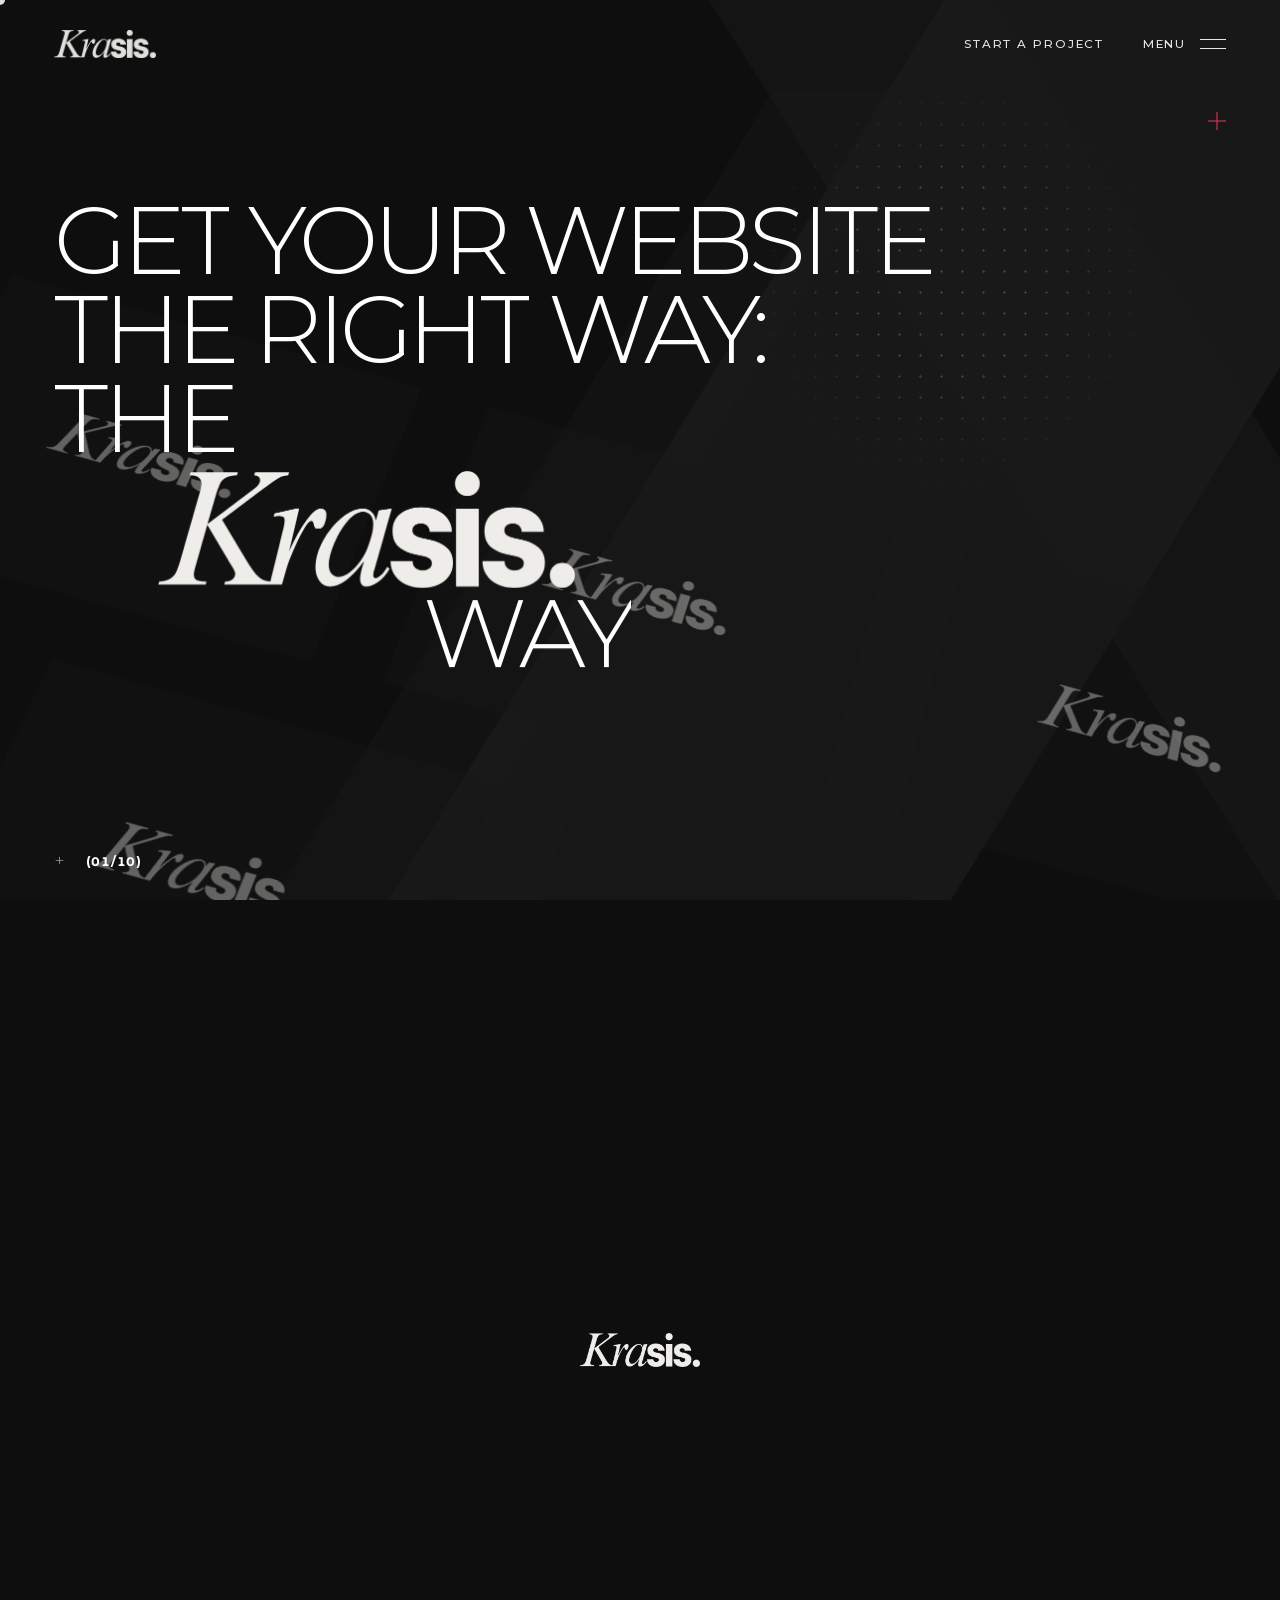
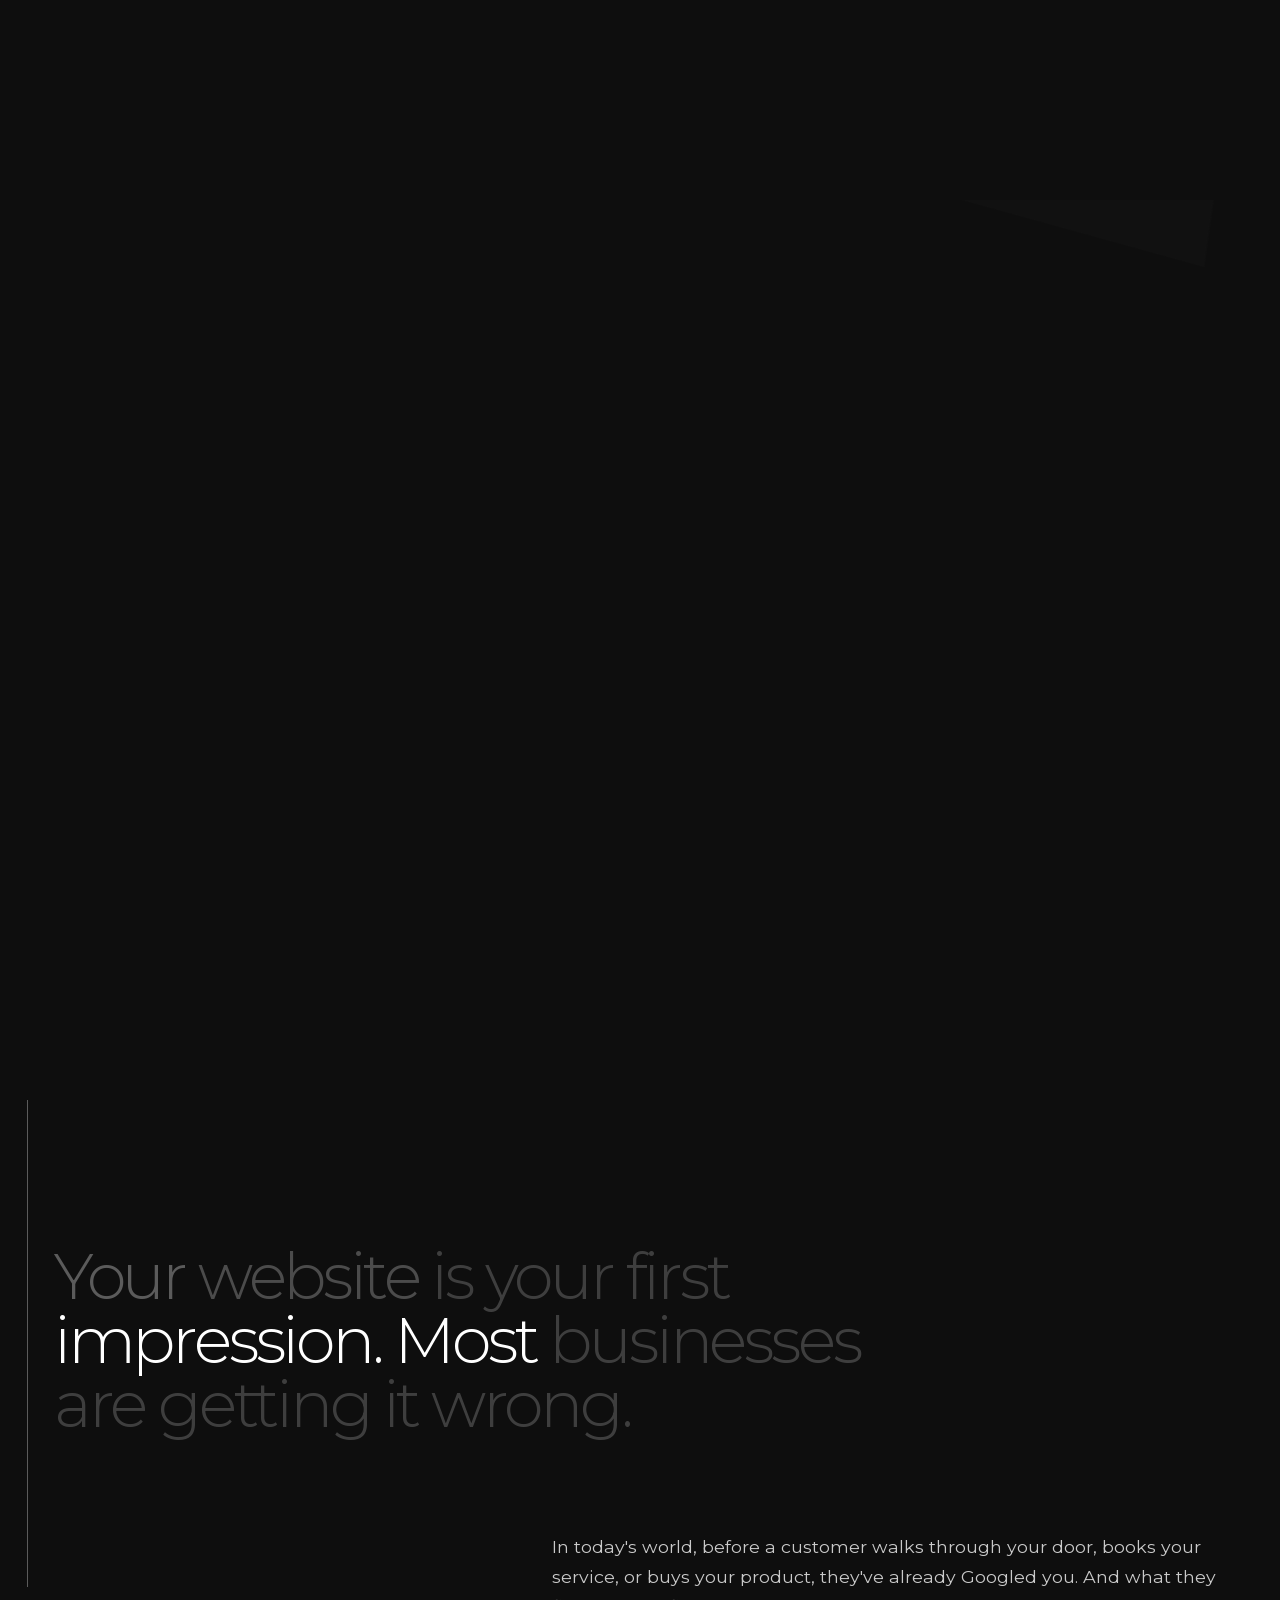
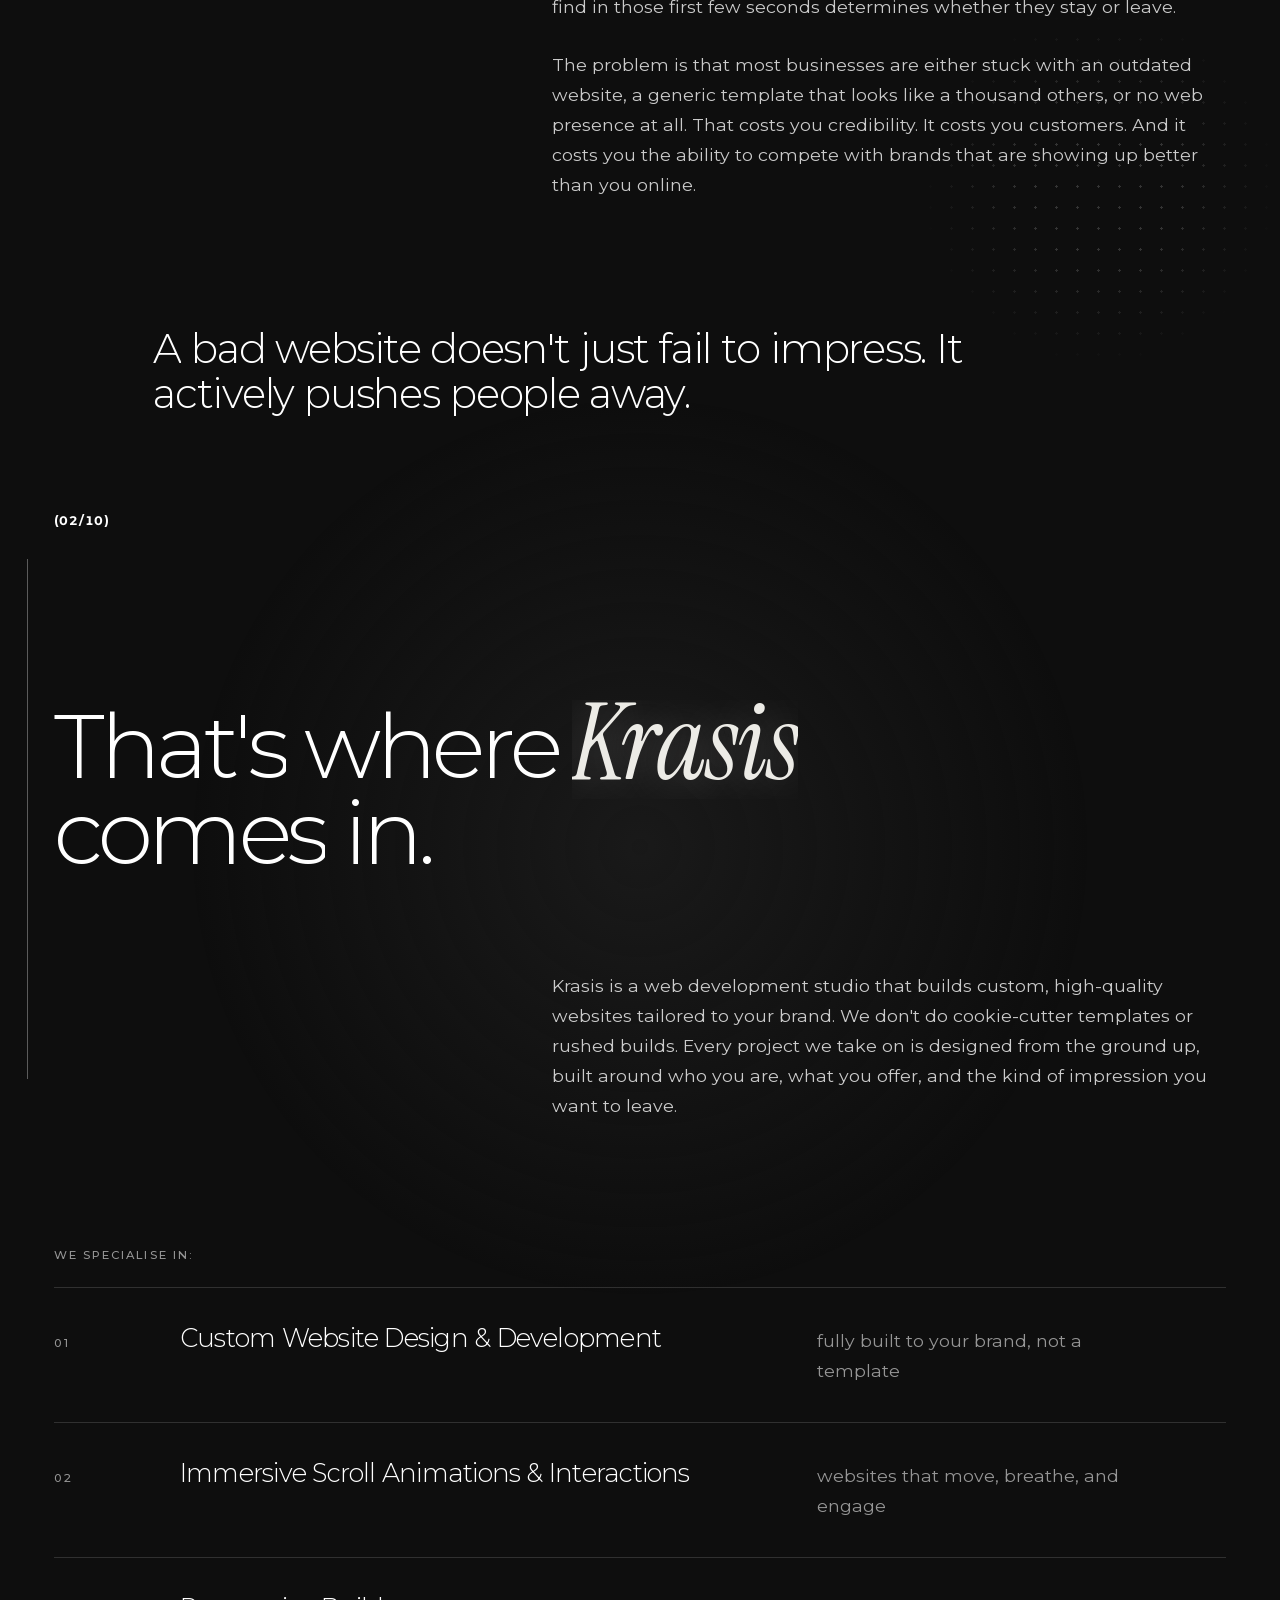
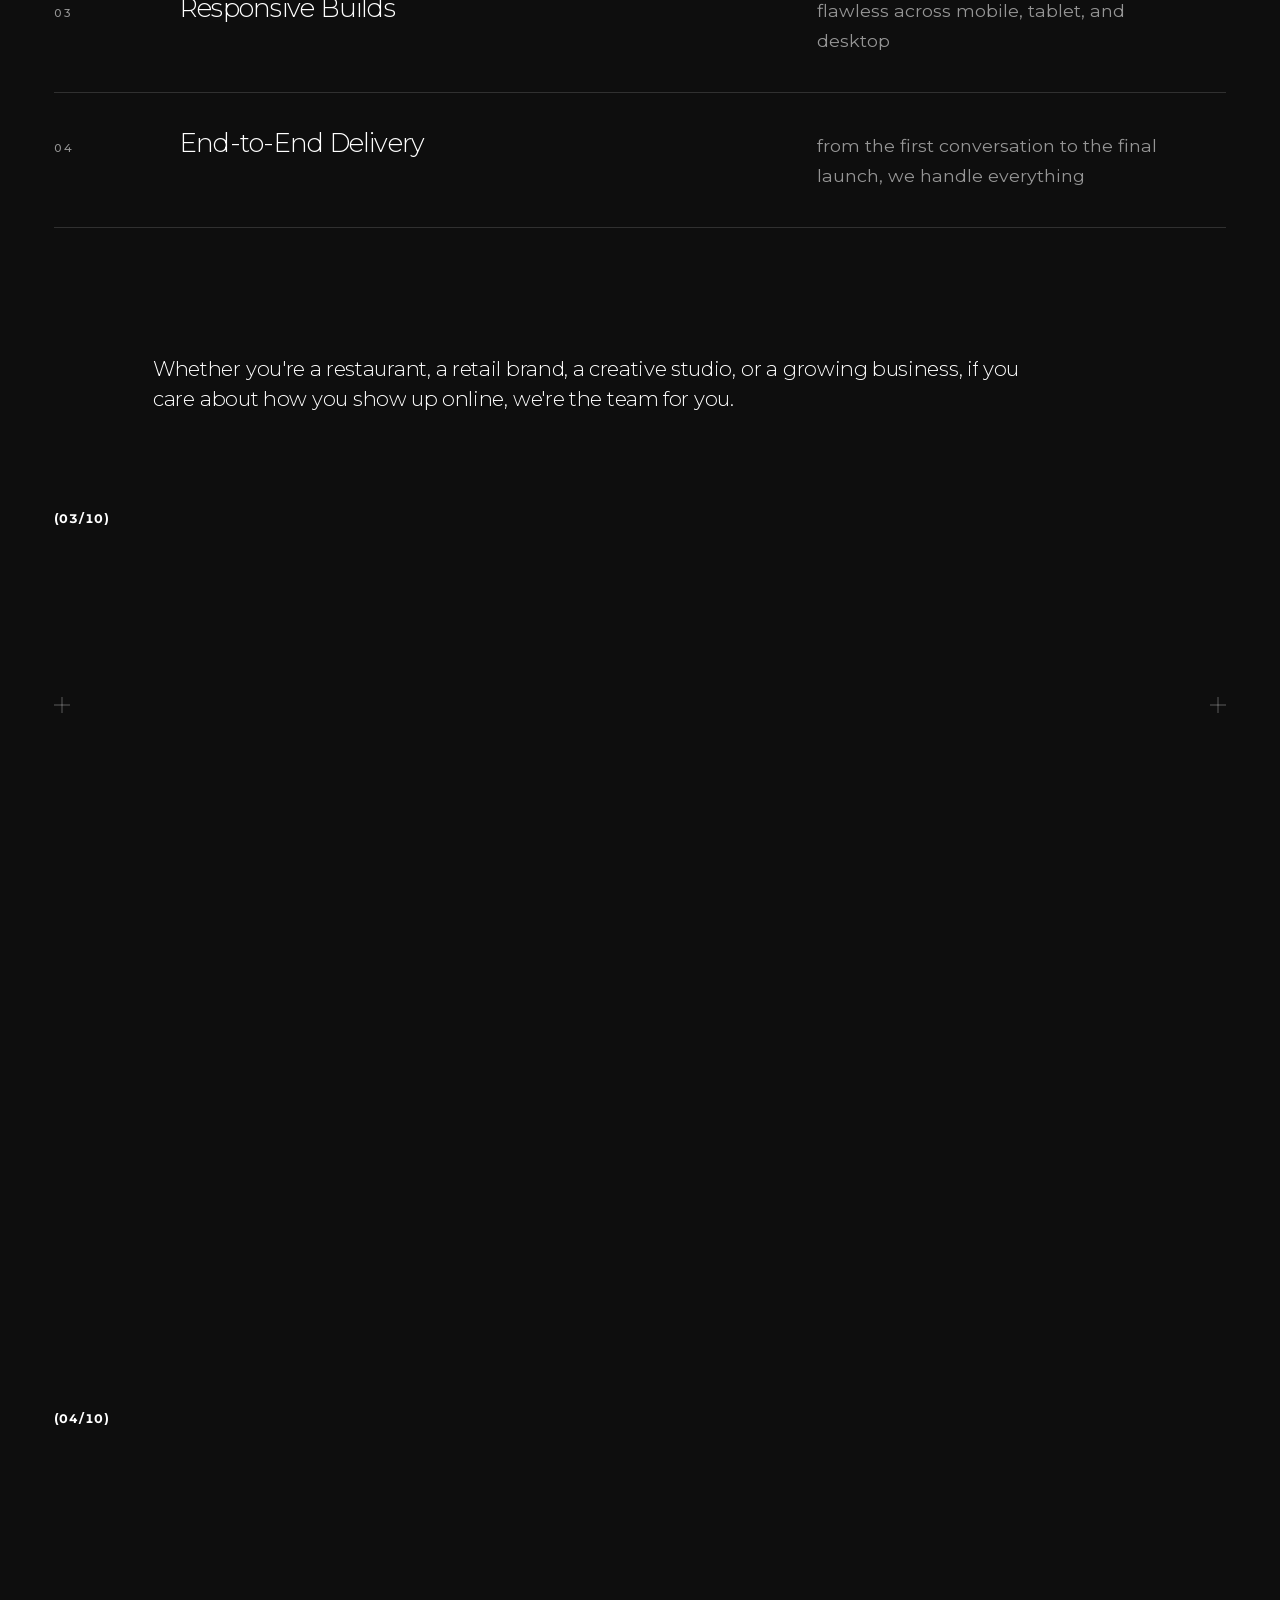
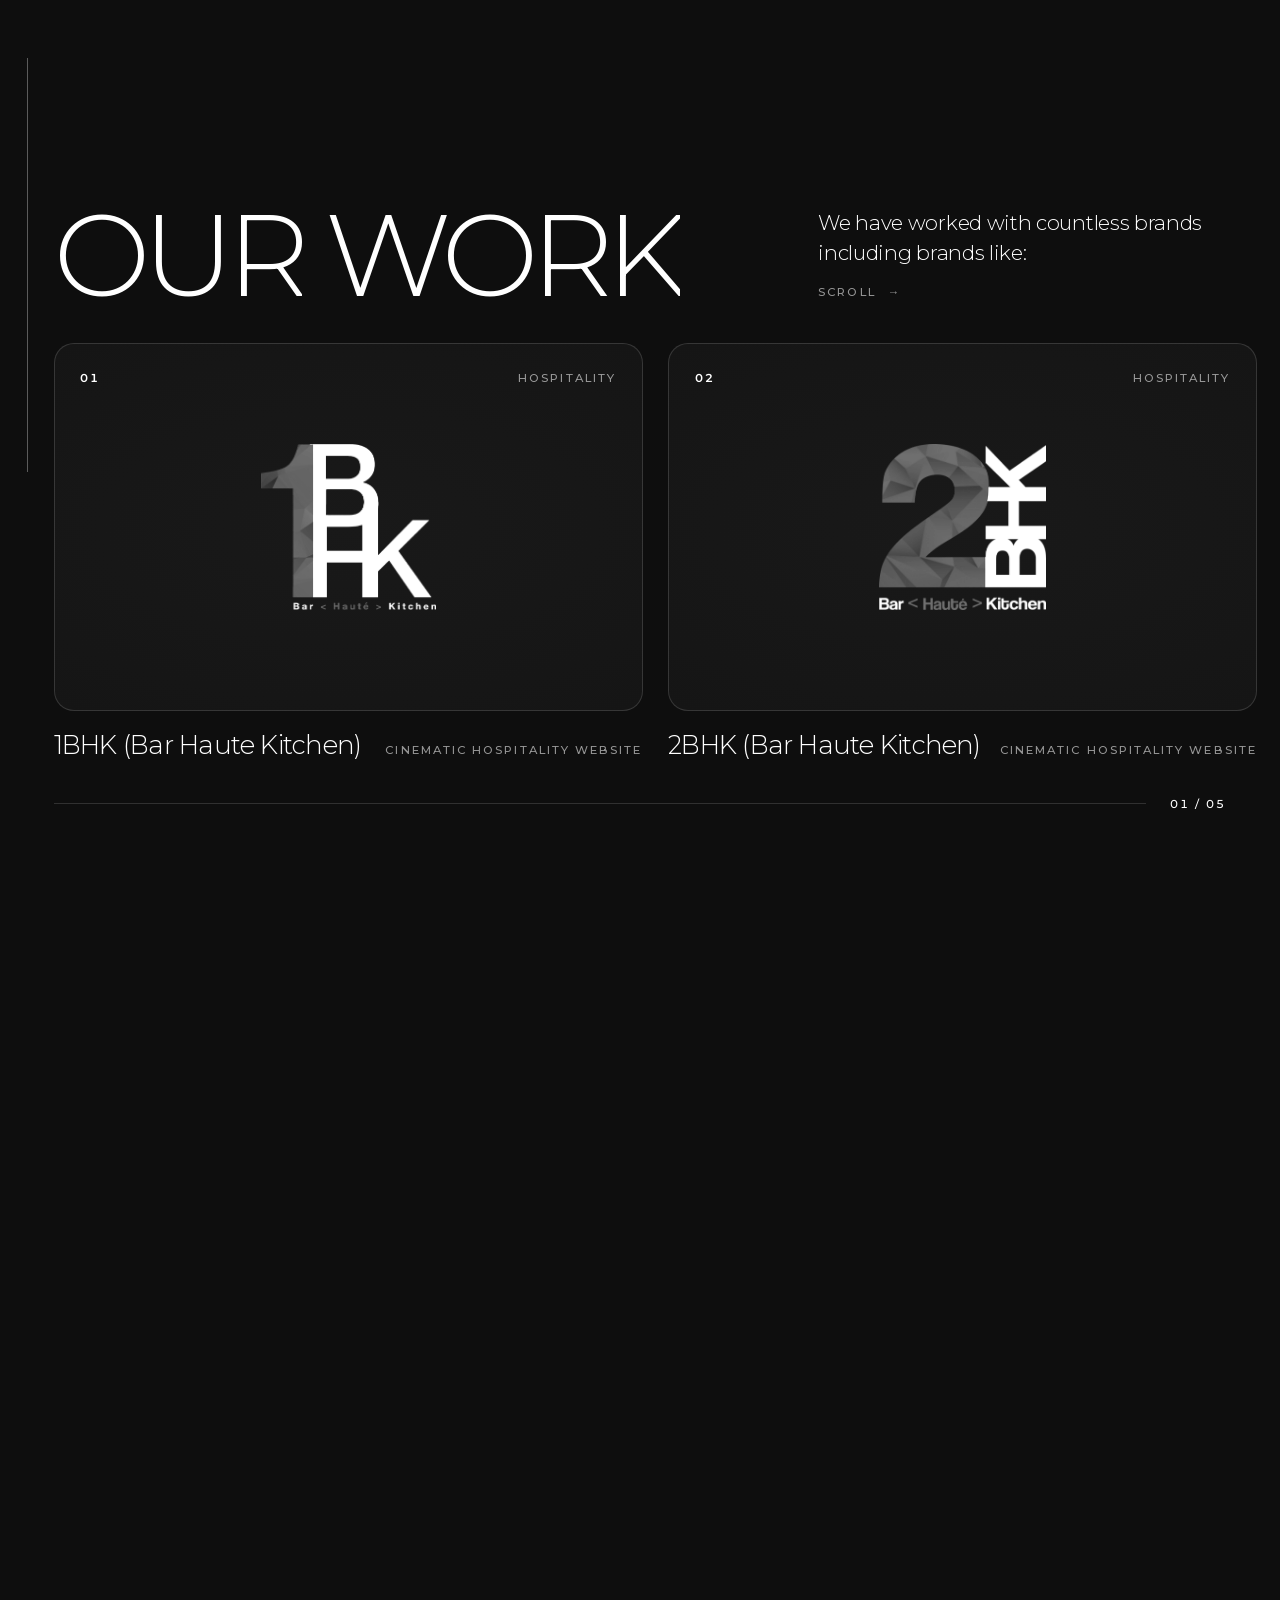
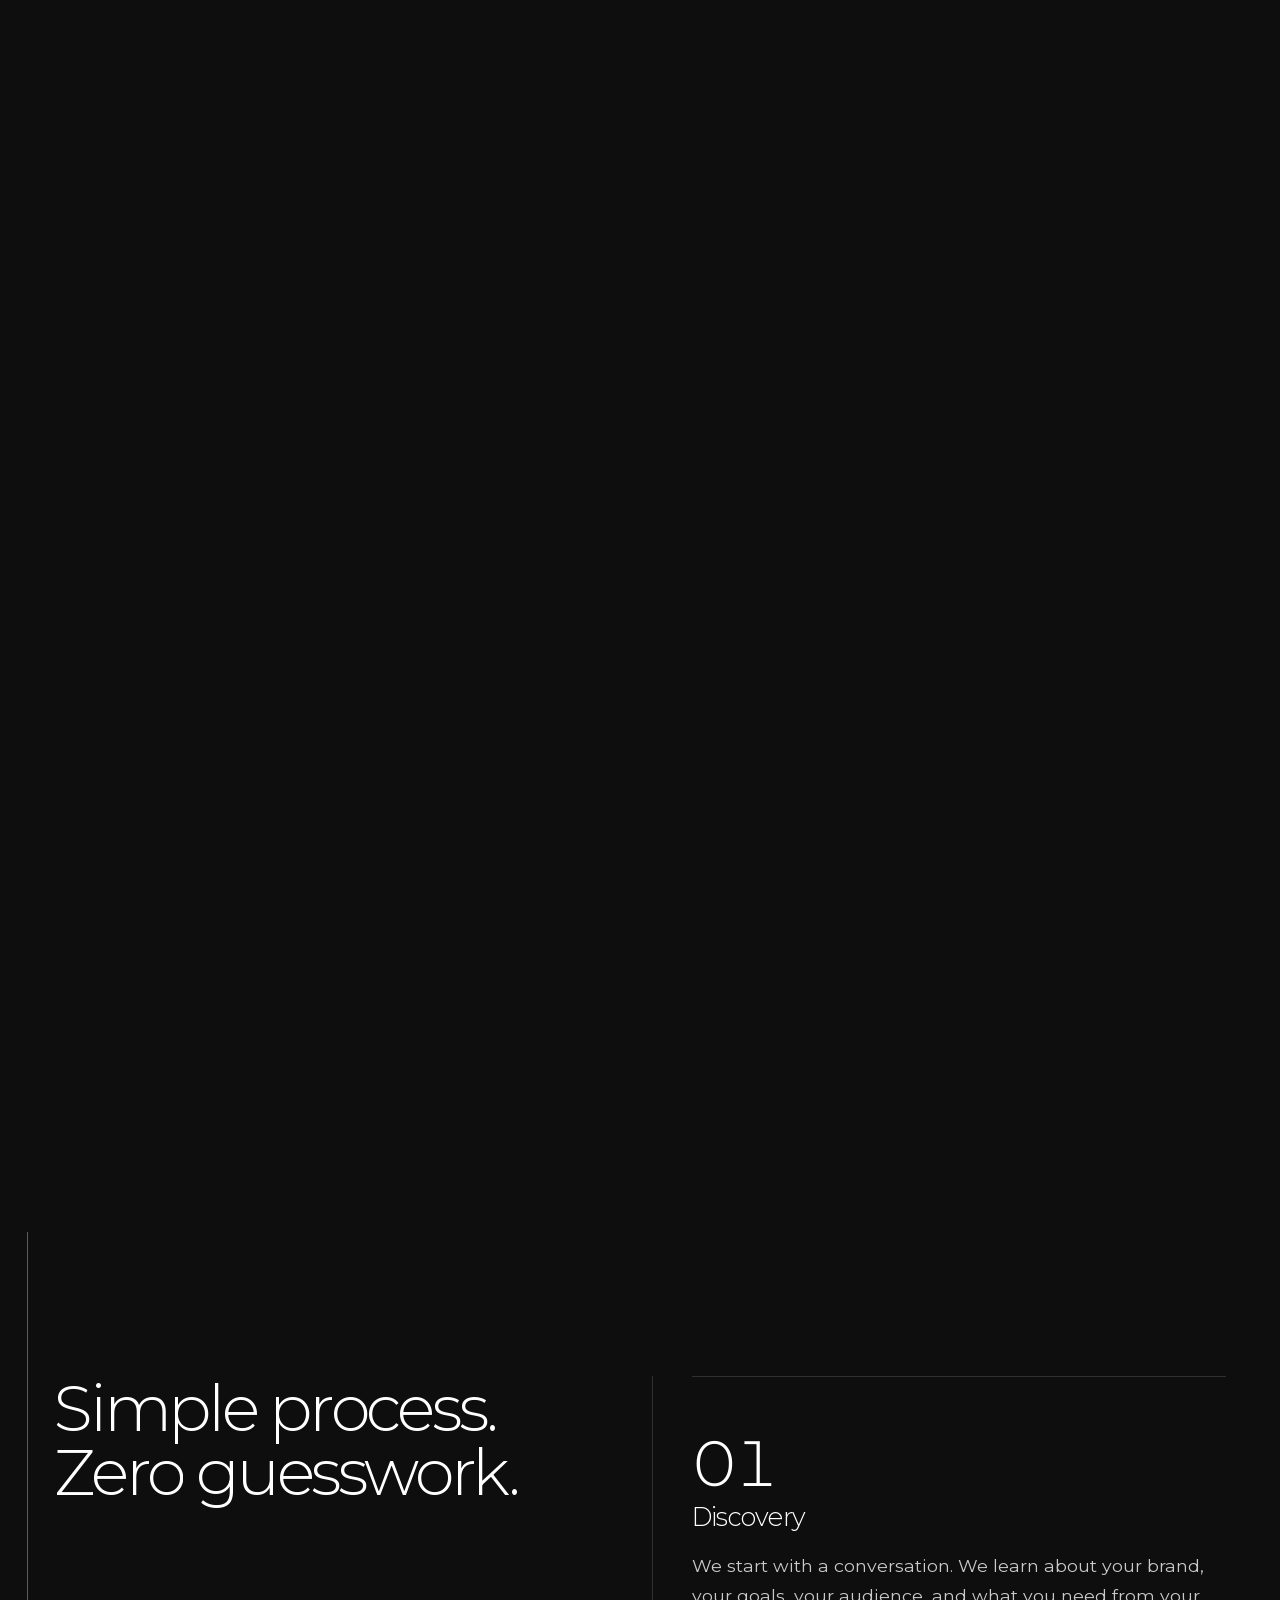
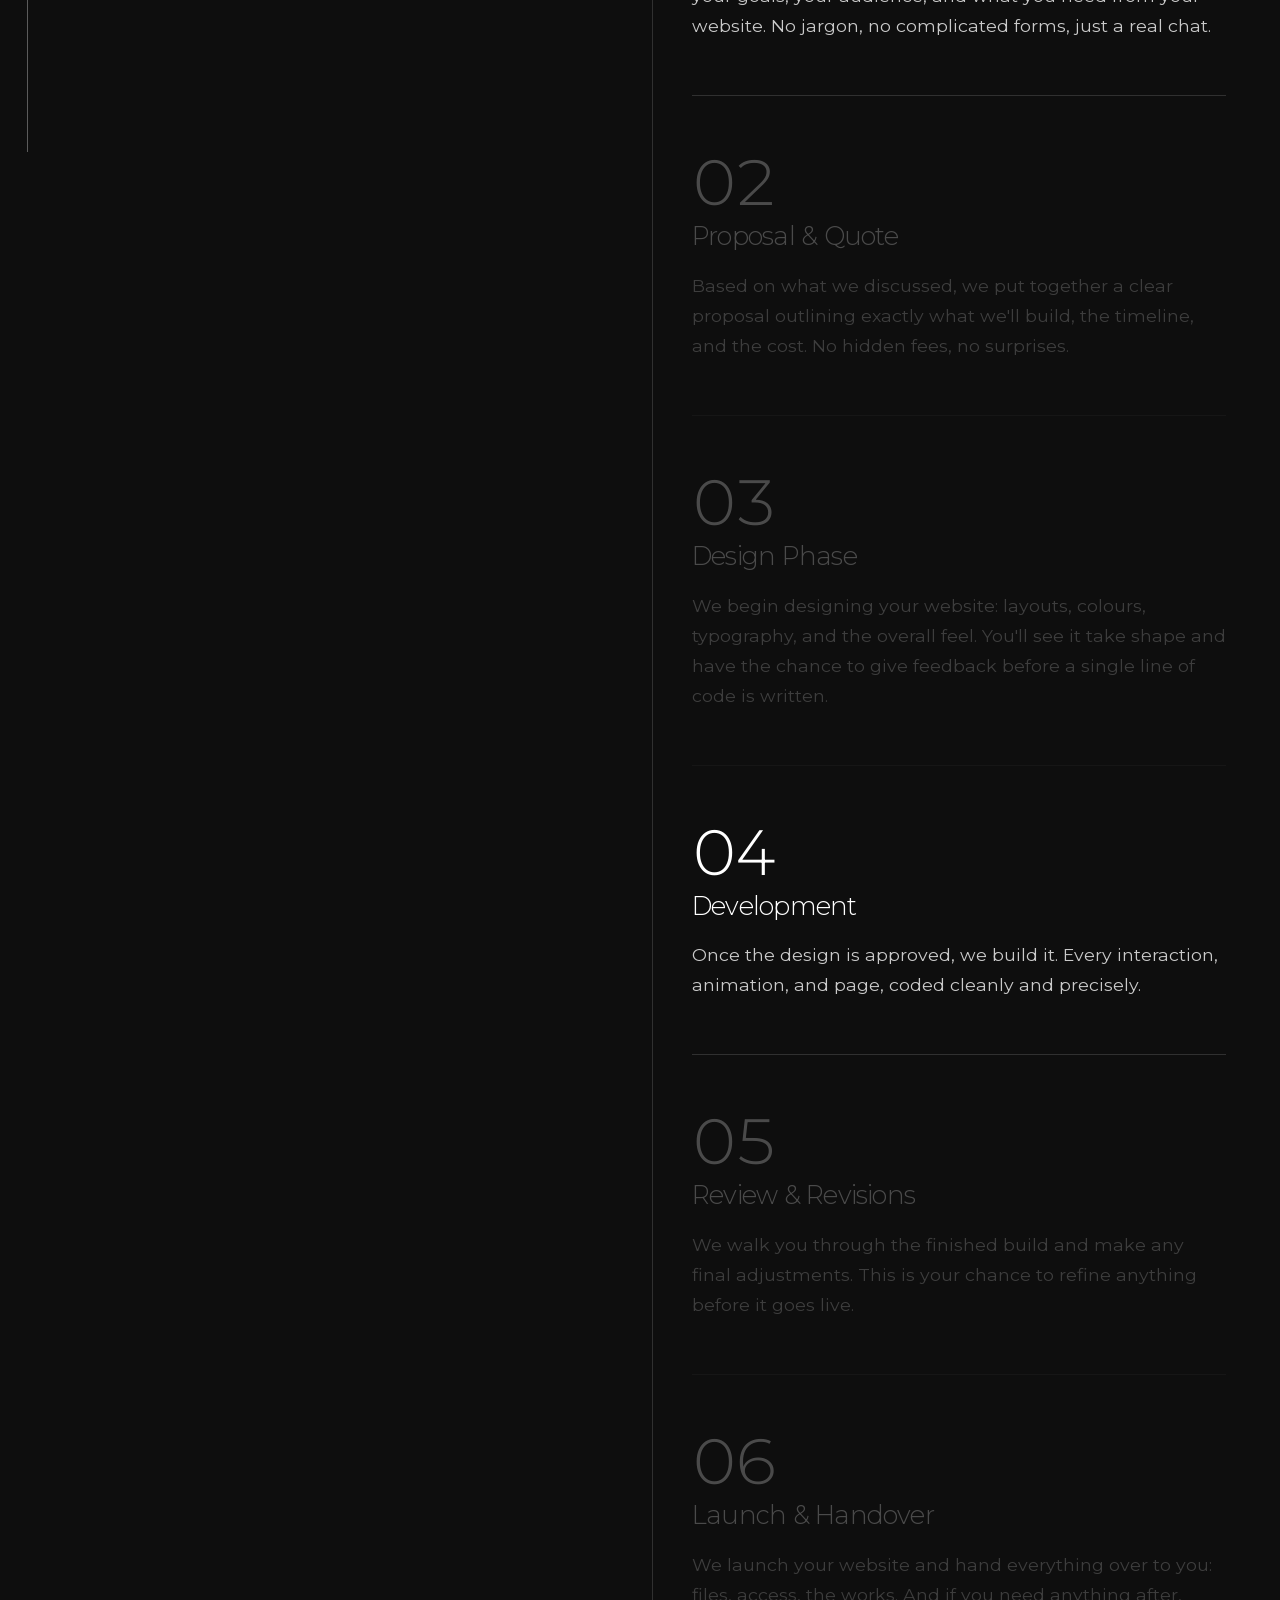
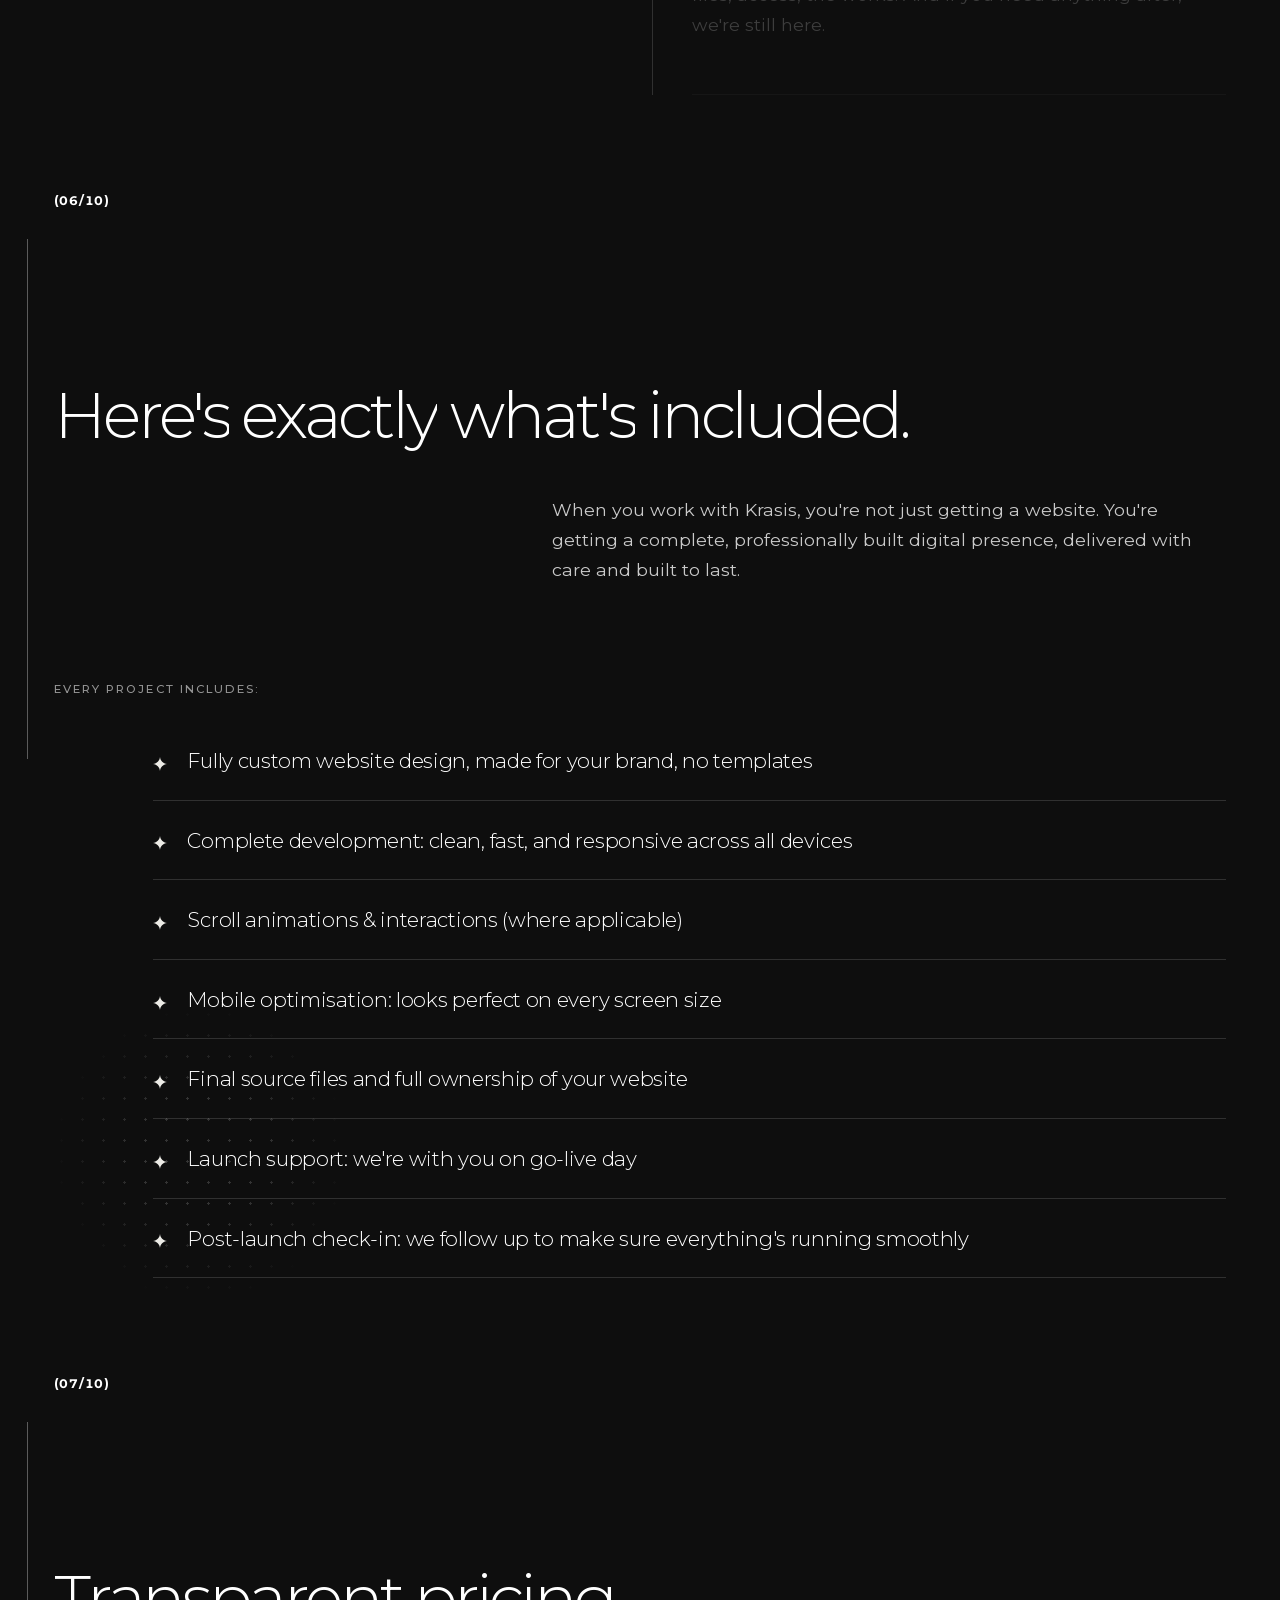
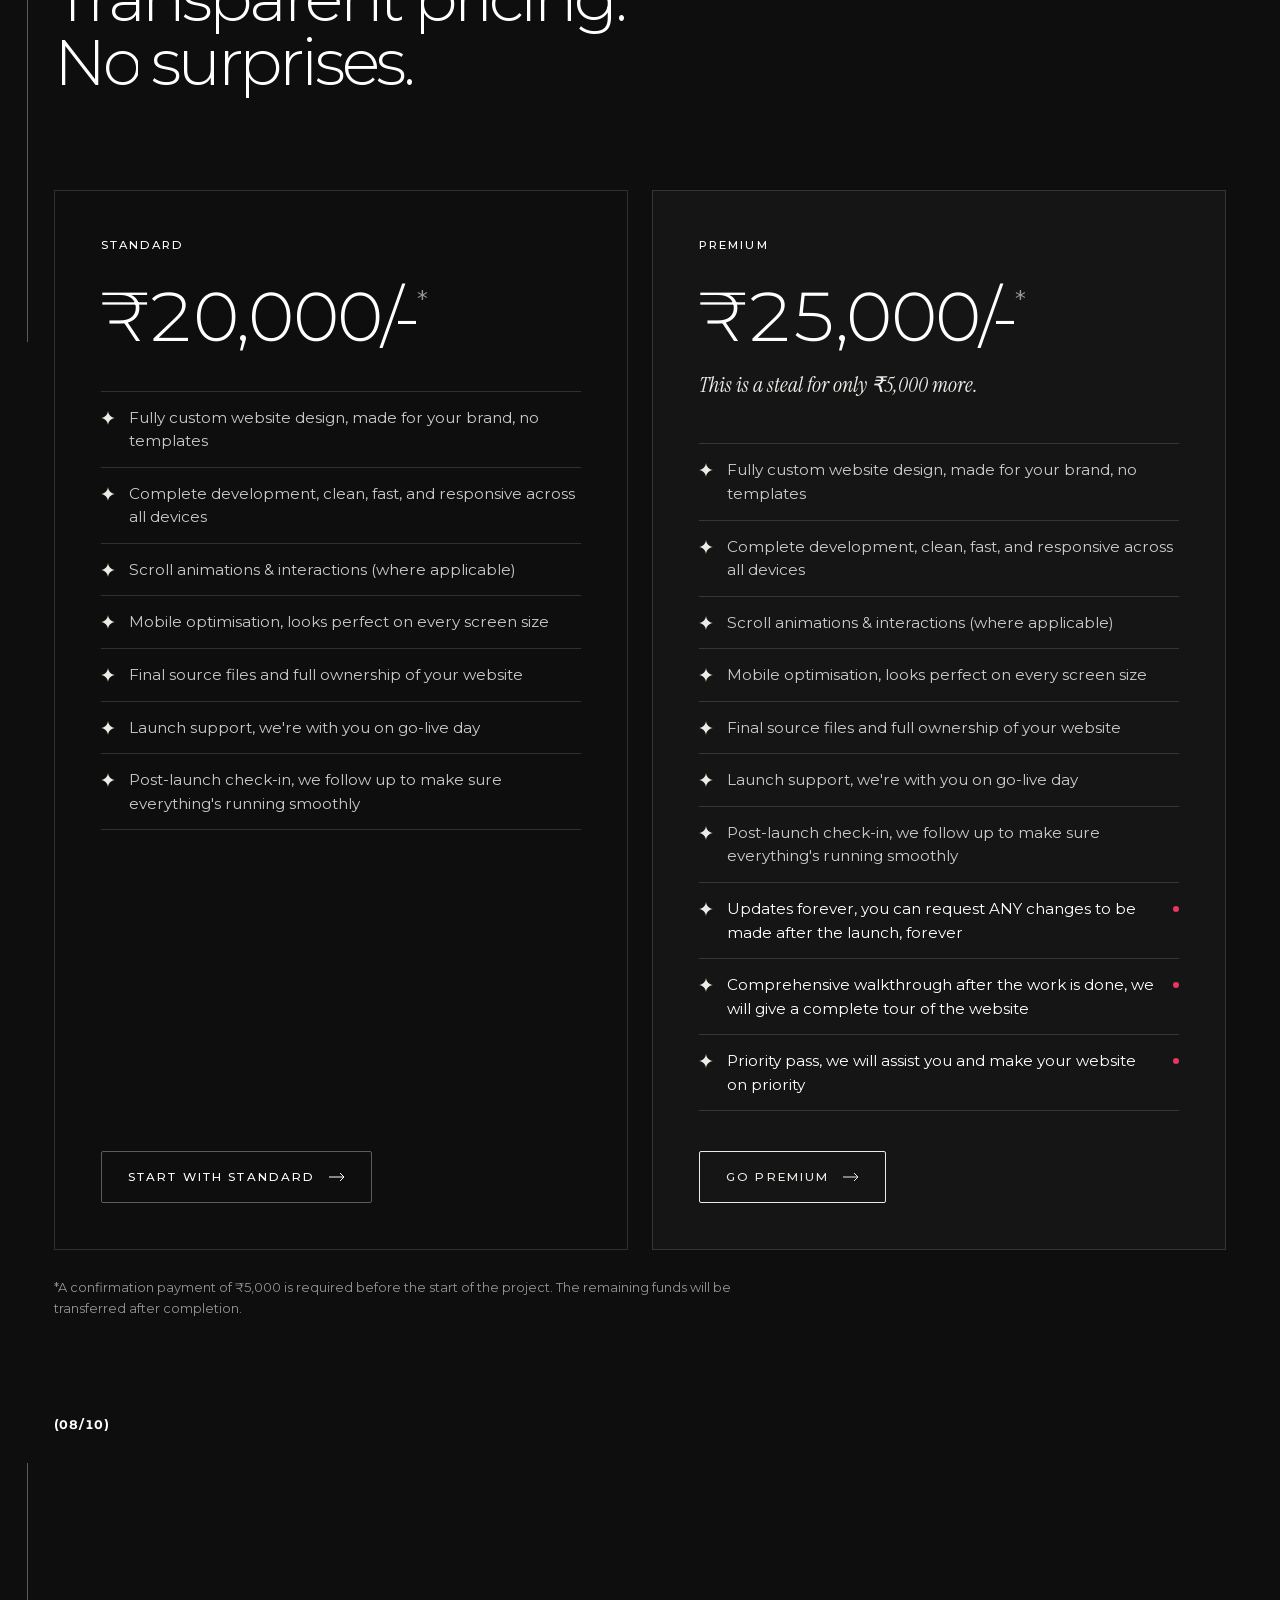
==== commit c209f6eb: "Work: confirm 2026 project years and types, remove Replace tags Co-Authored-By: Claude Opus 5.5 <nor" ====
--- a/index.html
+++ b/index.html
@@ -33,12 +33,12 @@
   <link rel="preload" href="./assets/fonts/instrument-serif-italic.woff2" as="font" type="font/woff2" crossorigin>
 
   <!-- Styles: tokens → base → layout → components → pages → animations -->
-  <link rel="stylesheet" href="./css/tokens.css?v=17">
-  <link rel="stylesheet" href="./css/base.css?v=17">
-  <link rel="stylesheet" href="./css/layout.css?v=17">
-  <link rel="stylesheet" href="./css/components.css?v=17">
-  <link rel="stylesheet" href="./css/pages.css?v=17">
-  <link rel="stylesheet" href="./css/animations.css?v=17">
+  <link rel="stylesheet" href="./css/tokens.css?v=18">
+  <link rel="stylesheet" href="./css/base.css?v=18">
+  <link rel="stylesheet" href="./css/layout.css?v=18">
+  <link rel="stylesheet" href="./css/components.css?v=18">
+  <link rel="stylesheet" href="./css/pages.css?v=18">
+  <link rel="stylesheet" href="./css/animations.css?v=18">
 
   <script type="application/ld+json">
   {
@@ -154,44 +154,44 @@
   <script defer src="./assets/vendor/CustomEase.min.js"></script>
   <script defer src="./assets/vendor/lenis.min.js"></script>
 
-  <script defer src="./js/config.js?v=17"></script>
-  <script defer src="./js/data/seo.js?v=17"></script>
-  <script defer src="./js/data/copy.js?v=17"></script>
-  <script defer src="./js/data/projects.js?v=17"></script>
+  <script defer src="./js/config.js?v=18"></script>
+  <script defer src="./js/data/seo.js?v=18"></script>
+  <script defer src="./js/data/copy.js?v=18"></script>
+  <script defer src="./js/data/projects.js?v=18"></script>
 
-  <script defer src="./js/utils.js?v=17"></script>
-  <script defer src="./js/reveal.js?v=17"></script>
-  <script defer src="./js/ui.js?v=17"></script>
+  <script defer src="./js/utils.js?v=18"></script>
+  <script defer src="./js/reveal.js?v=18"></script>
+  <script defer src="./js/ui.js?v=18"></script>
 
-  <script defer src="./js/smooth-scroll.js?v=17"></script>
-  <script defer src="./js/cursor.js?v=17"></script>
-  <script defer src="./js/nav.js?v=17"></script>
-  <script defer src="./js/preloader.js?v=17"></script>
-  <script defer src="./js/squares.js?v=17"></script>
-  <script defer src="./js/grid-lines.js?v=17"></script>
-  <script defer src="./js/form.js?v=17"></script>
+  <script defer src="./js/smooth-scroll.js?v=18"></script>
+  <script defer src="./js/cursor.js?v=18"></script>
+  <script defer src="./js/nav.js?v=18"></script>
+  <script defer src="./js/preloader.js?v=18"></script>
+  <script defer src="./js/squares.js?v=18"></script>
+  <script defer src="./js/grid-lines.js?v=18"></script>
+  <script defer src="./js/form.js?v=18"></script>
 
-  <script defer src="./js/hero.js?v=17"></script>
-  <script defer src="./js/sections/problem.js?v=17"></script>
-  <script defer src="./js/sections/intro.js?v=17"></script>
-  <script defer src="./js/sections/vision.js?v=17"></script>
-  <script defer src="./js/sections/work.js?v=17"></script>
-  <script defer src="./js/sections/process.js?v=17"></script>
-  <script defer src="./js/sections/included.js?v=17"></script>
-  <script defer src="./js/sections/pricing.js?v=17"></script>
-  <script defer src="./js/sections/why.js?v=17"></script>
-  <script defer src="./js/sections/cta.js?v=17"></script>
+  <script defer src="./js/hero.js?v=18"></script>
+  <script defer src="./js/sections/problem.js?v=18"></script>
+  <script defer src="./js/sections/intro.js?v=18"></script>
+  <script defer src="./js/sections/vision.js?v=18"></script>
+  <script defer src="./js/sections/work.js?v=18"></script>
+  <script defer src="./js/sections/process.js?v=18"></script>
+  <script defer src="./js/sections/included.js?v=18"></script>
+  <script defer src="./js/sections/pricing.js?v=18"></script>
+  <script defer src="./js/sections/why.js?v=18"></script>
+  <script defer src="./js/sections/cta.js?v=18"></script>
 
-  <script defer src="./js/pages/home.js?v=17"></script>
-  <script defer src="./js/pages/work.js?v=17"></script>
-  <script defer src="./js/pages/services.js?v=17"></script>
-  <script defer src="./js/pages/process.js?v=17"></script>
-  <script defer src="./js/pages/pricing.js?v=17"></script>
-  <script defer src="./js/pages/about.js?v=17"></script>
-  <script defer src="./js/pages/contact.js?v=17"></script>
-  <script defer src="./js/pages/notfound.js?v=17"></script>
+  <script defer src="./js/pages/home.js?v=18"></script>
+  <script defer src="./js/pages/work.js?v=18"></script>
+  <script defer src="./js/pages/services.js?v=18"></script>
+  <script defer src="./js/pages/process.js?v=18"></script>
+  <script defer src="./js/pages/pricing.js?v=18"></script>
+  <script defer src="./js/pages/about.js?v=18"></script>
+  <script defer src="./js/pages/contact.js?v=18"></script>
+  <script defer src="./js/pages/notfound.js?v=18"></script>
 
-  <script defer src="./js/router.js?v=17"></script>
-  <script defer src="./js/main.js?v=17"></script>
+  <script defer src="./js/router.js?v=18"></script>
+  <script defer src="./js/main.js?v=18"></script>
 </body>
 </html>
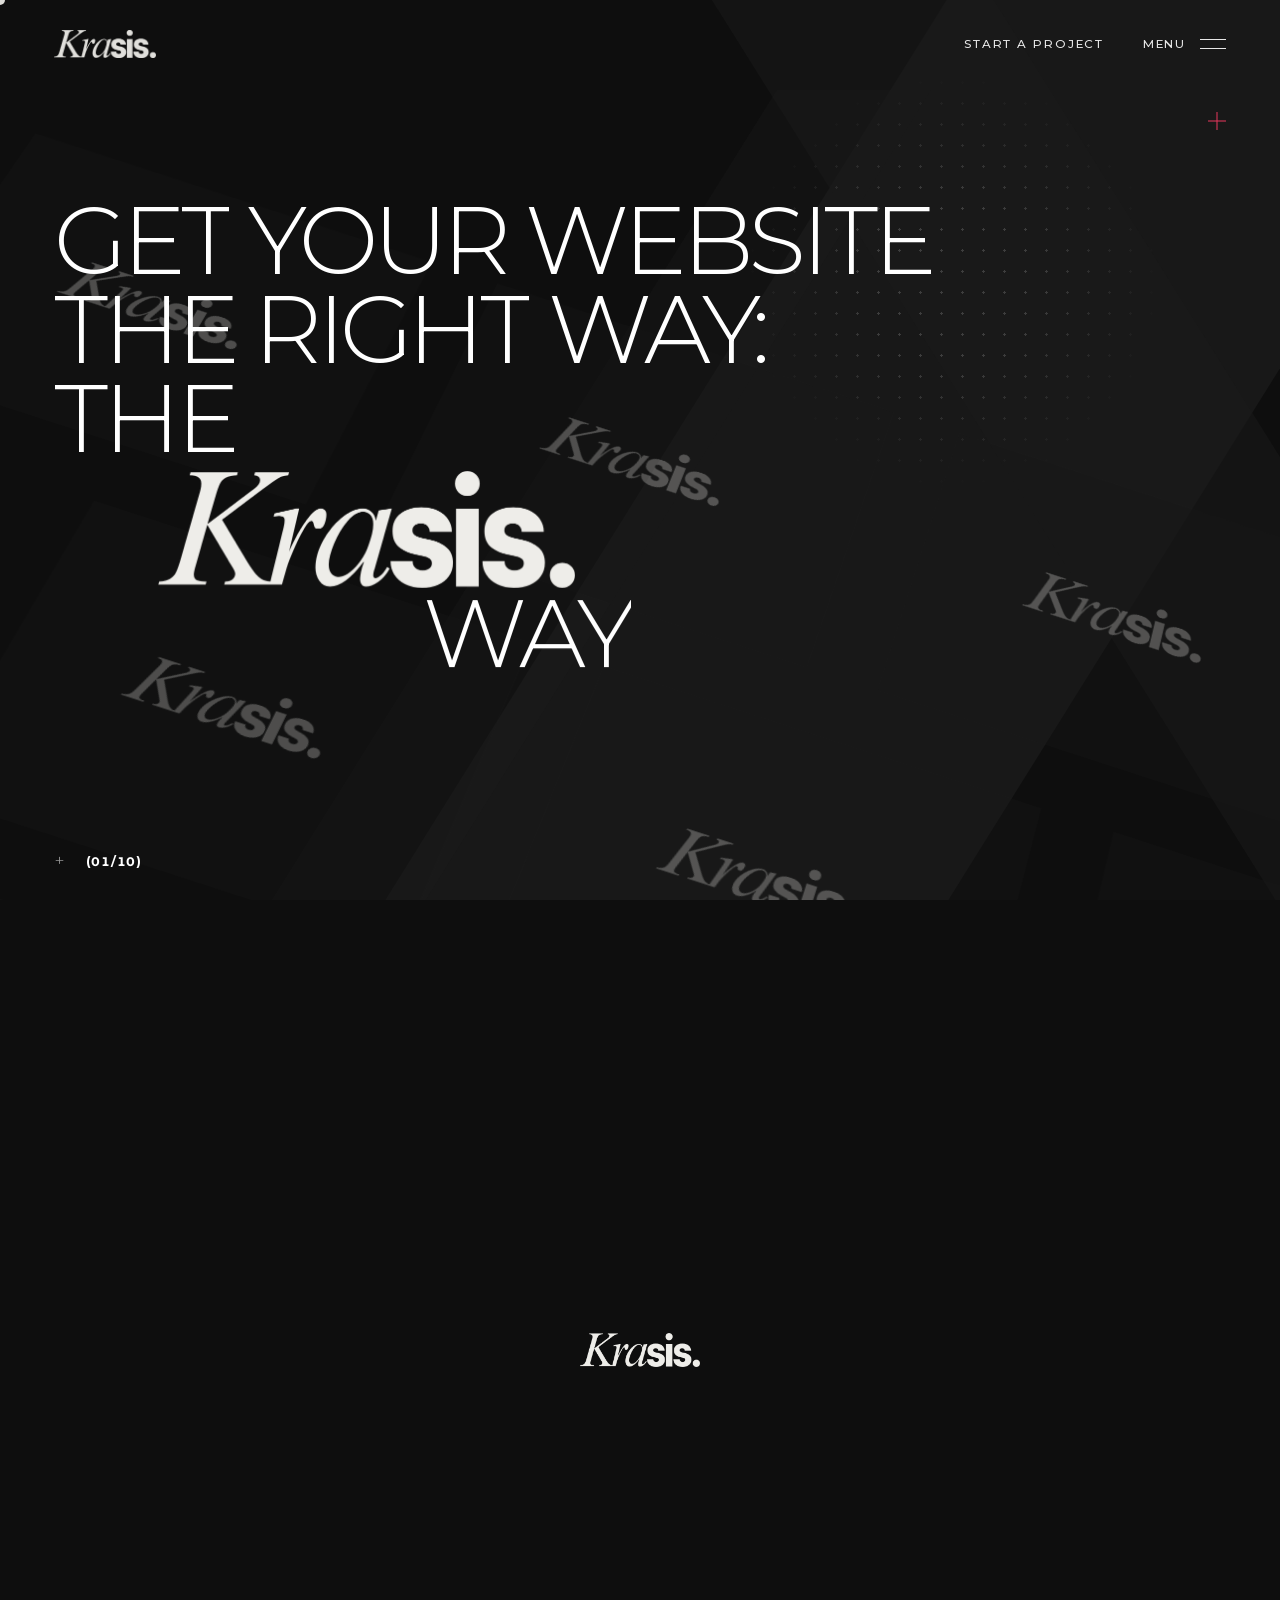
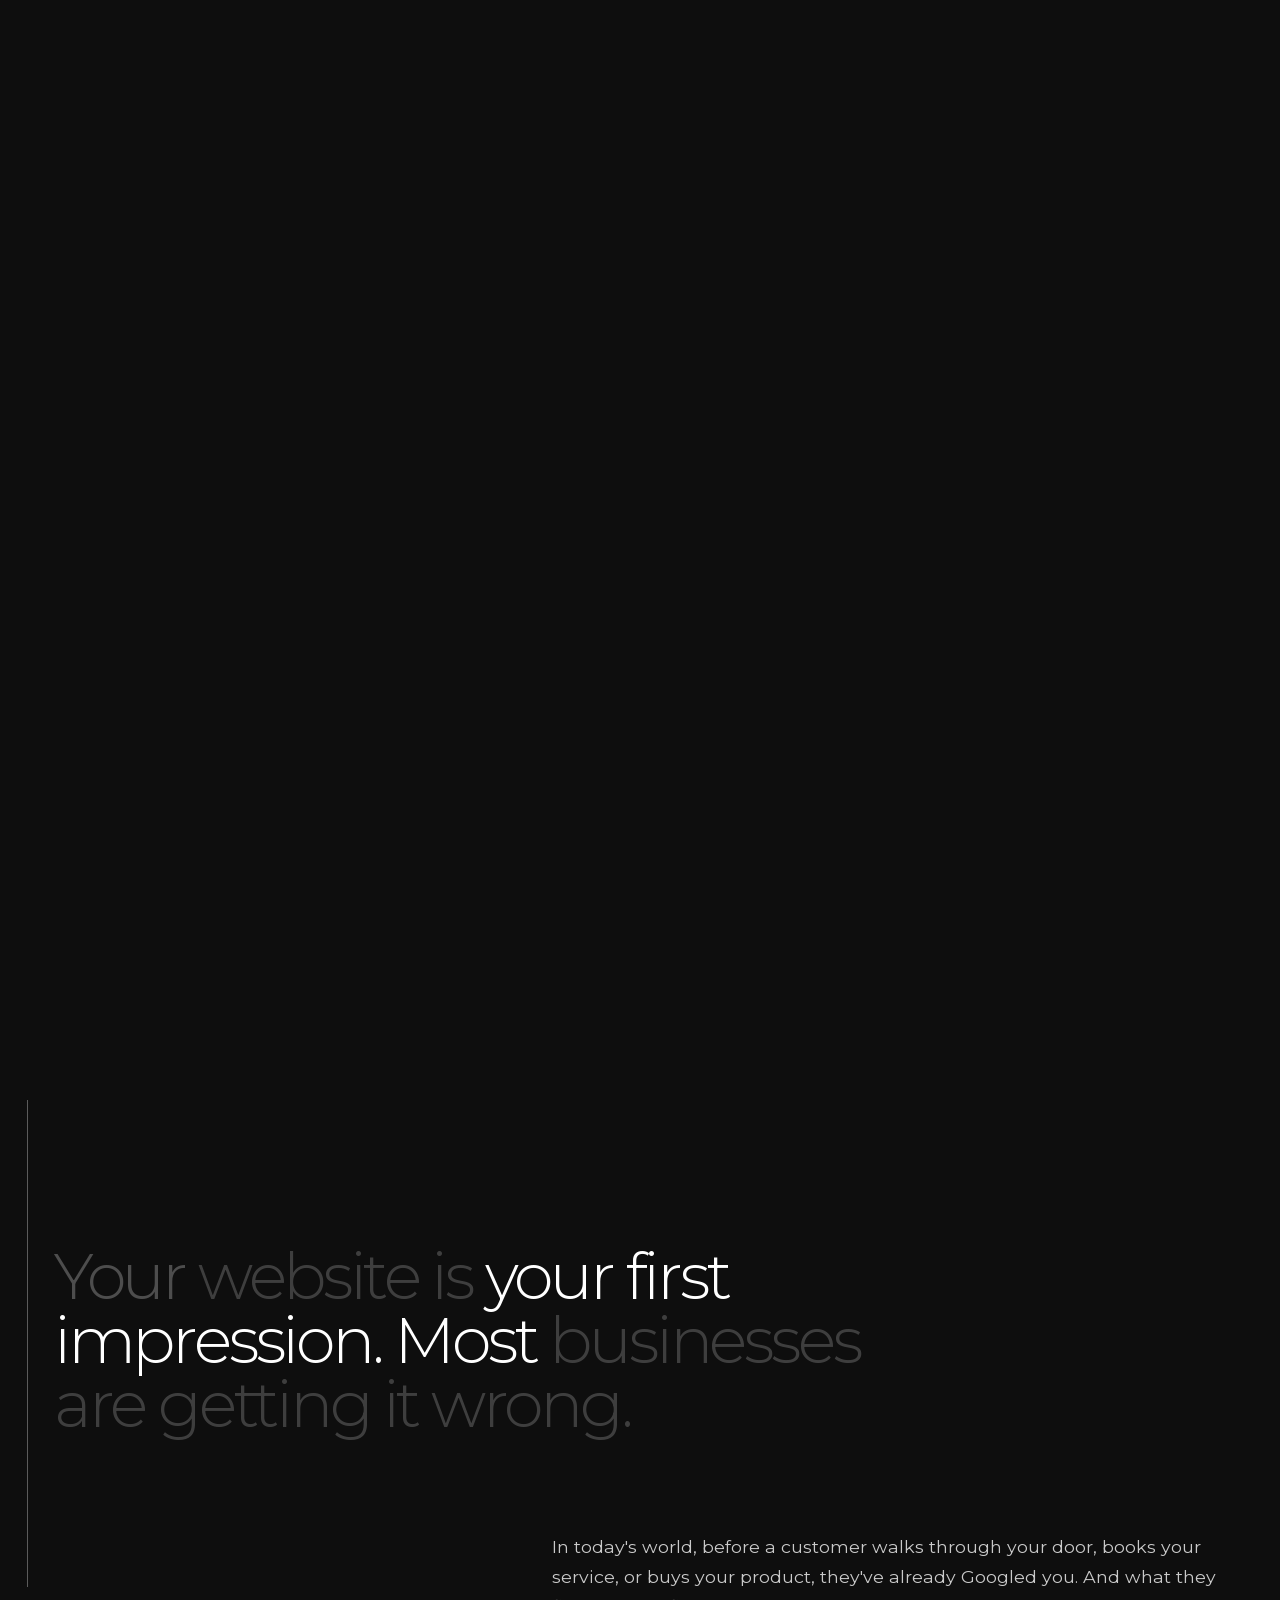
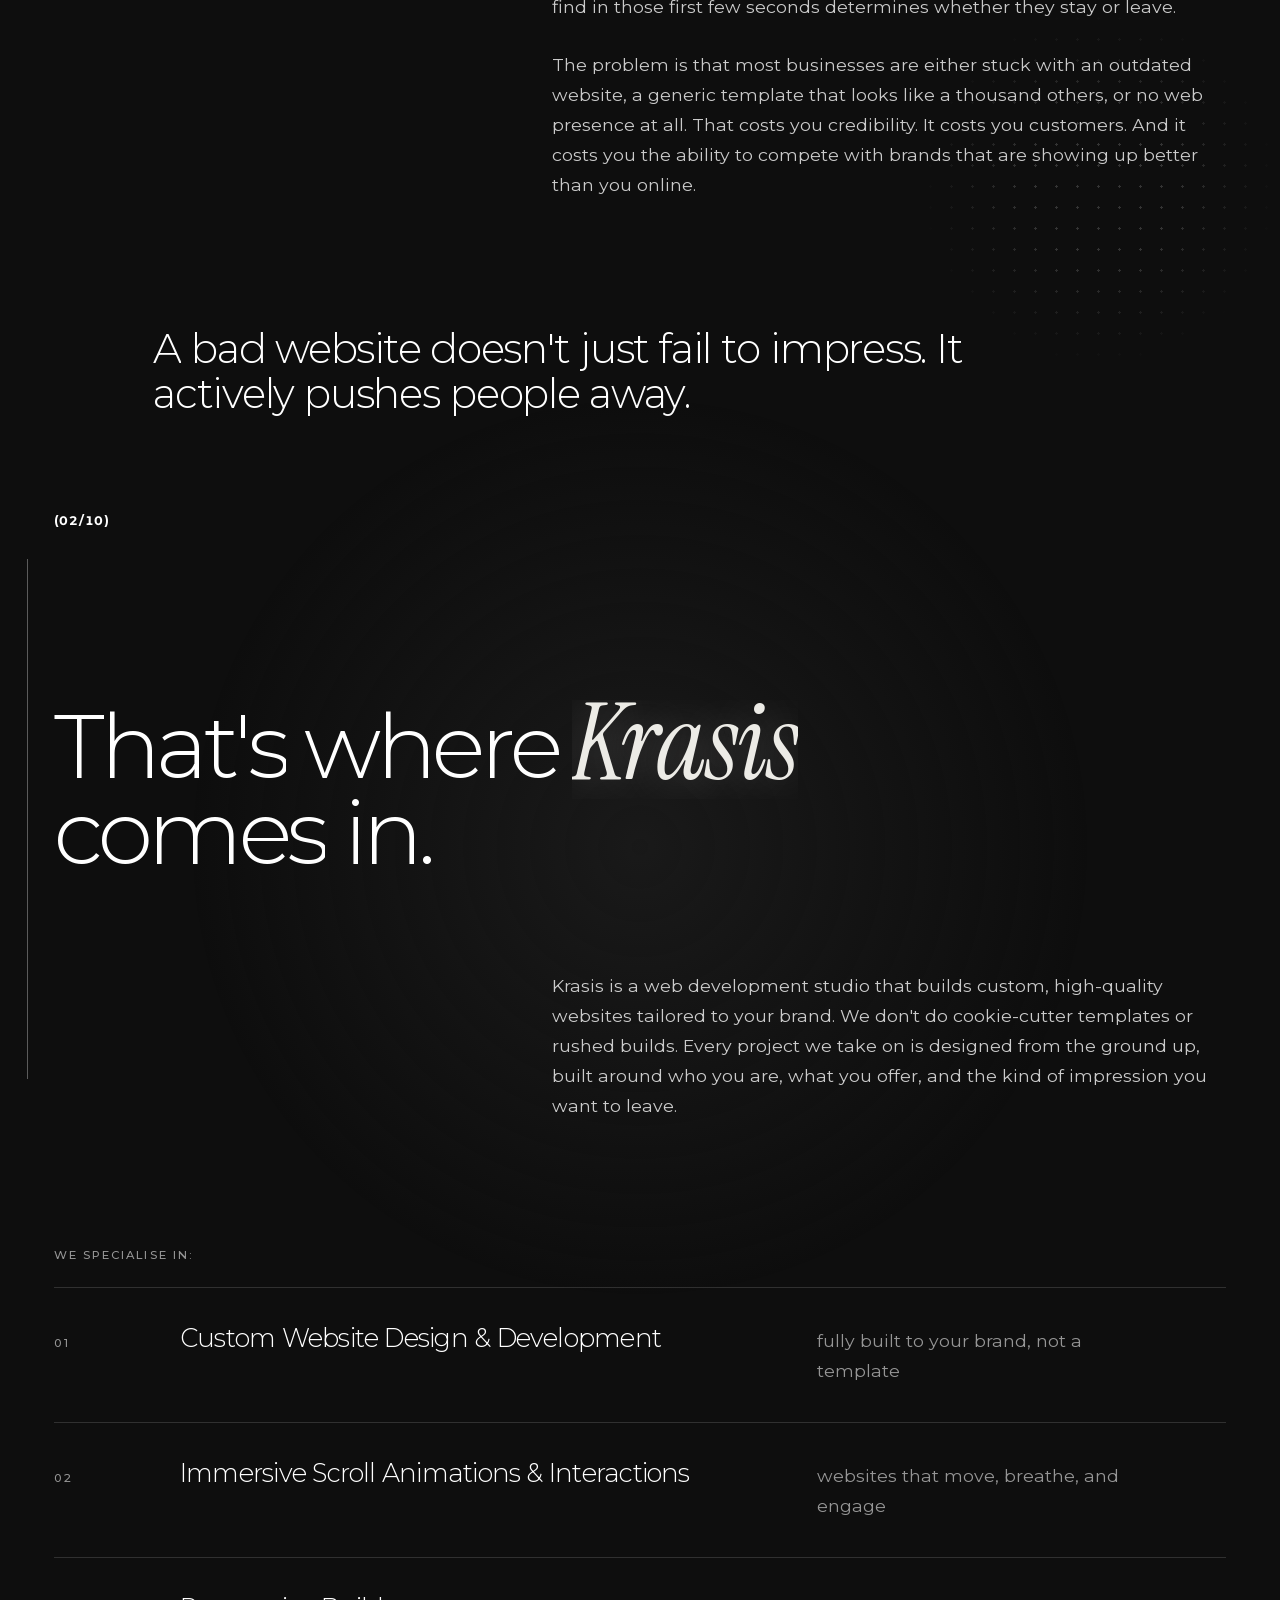
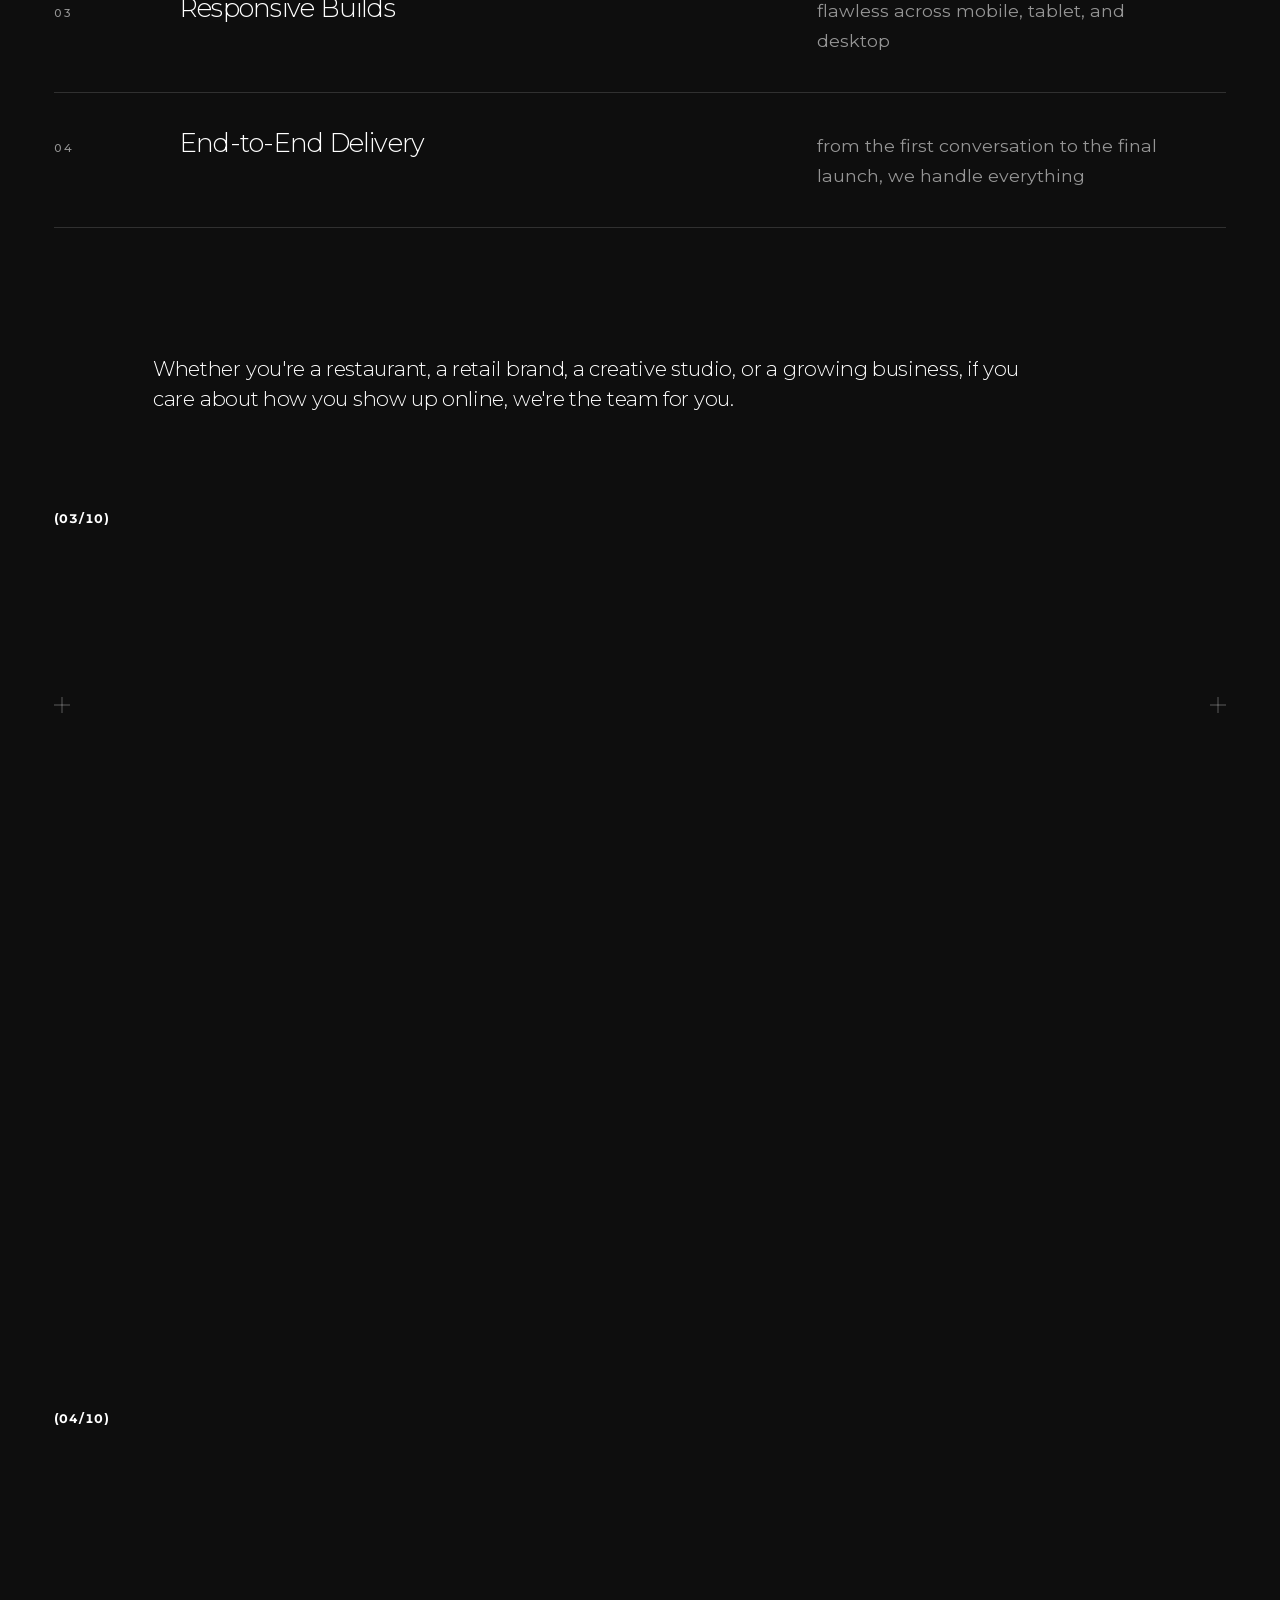
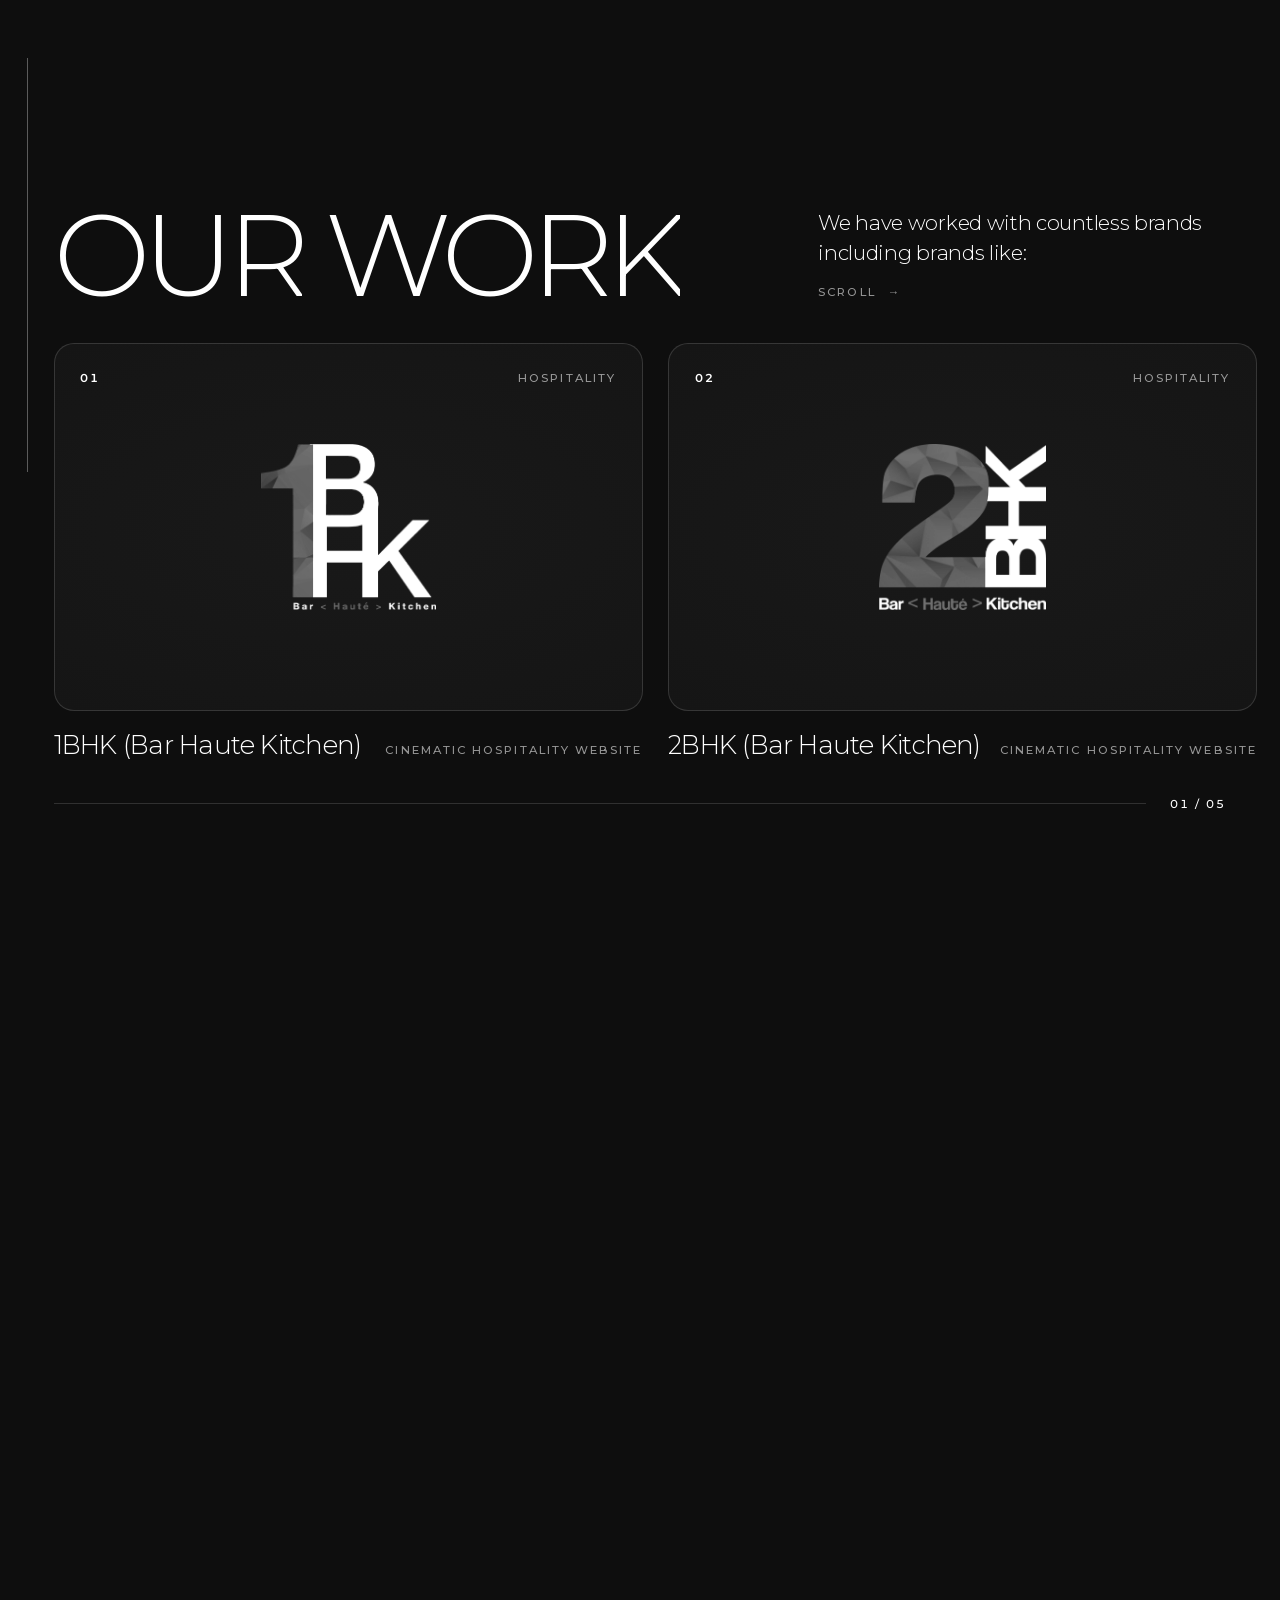
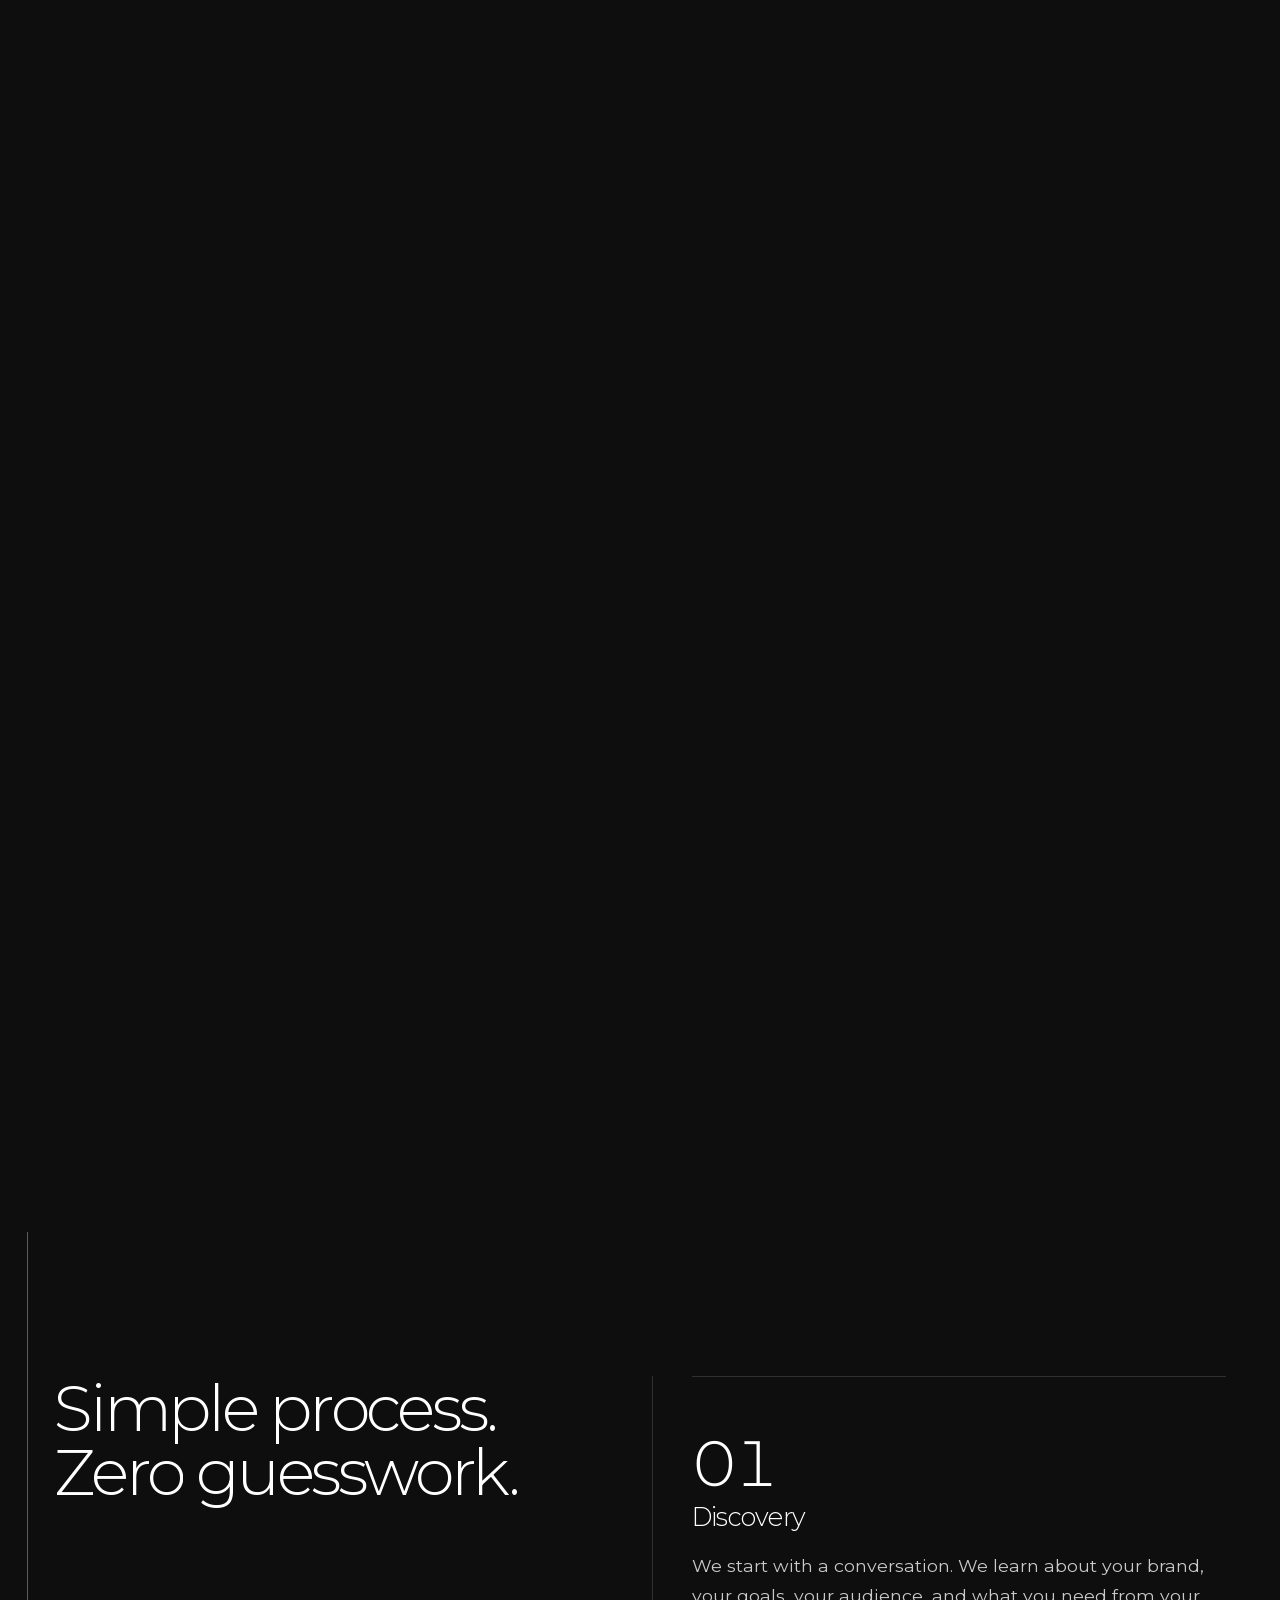
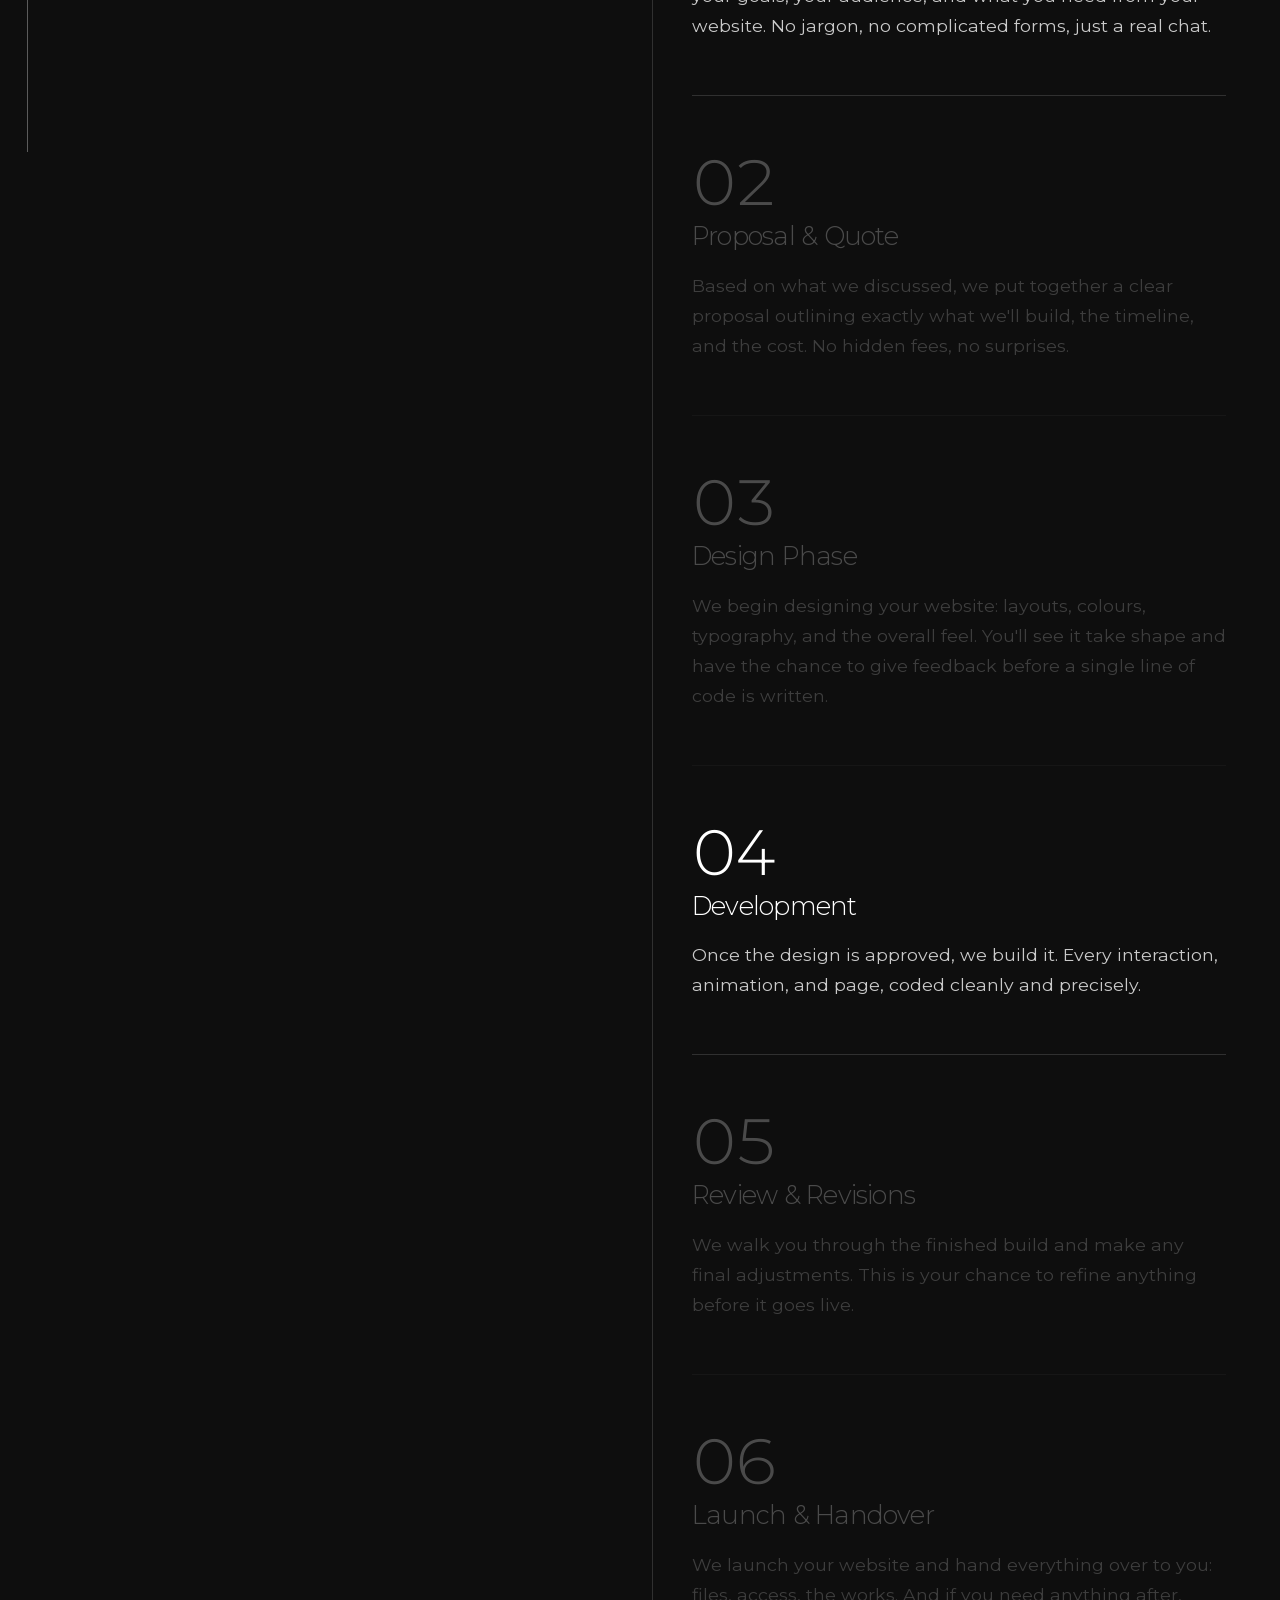
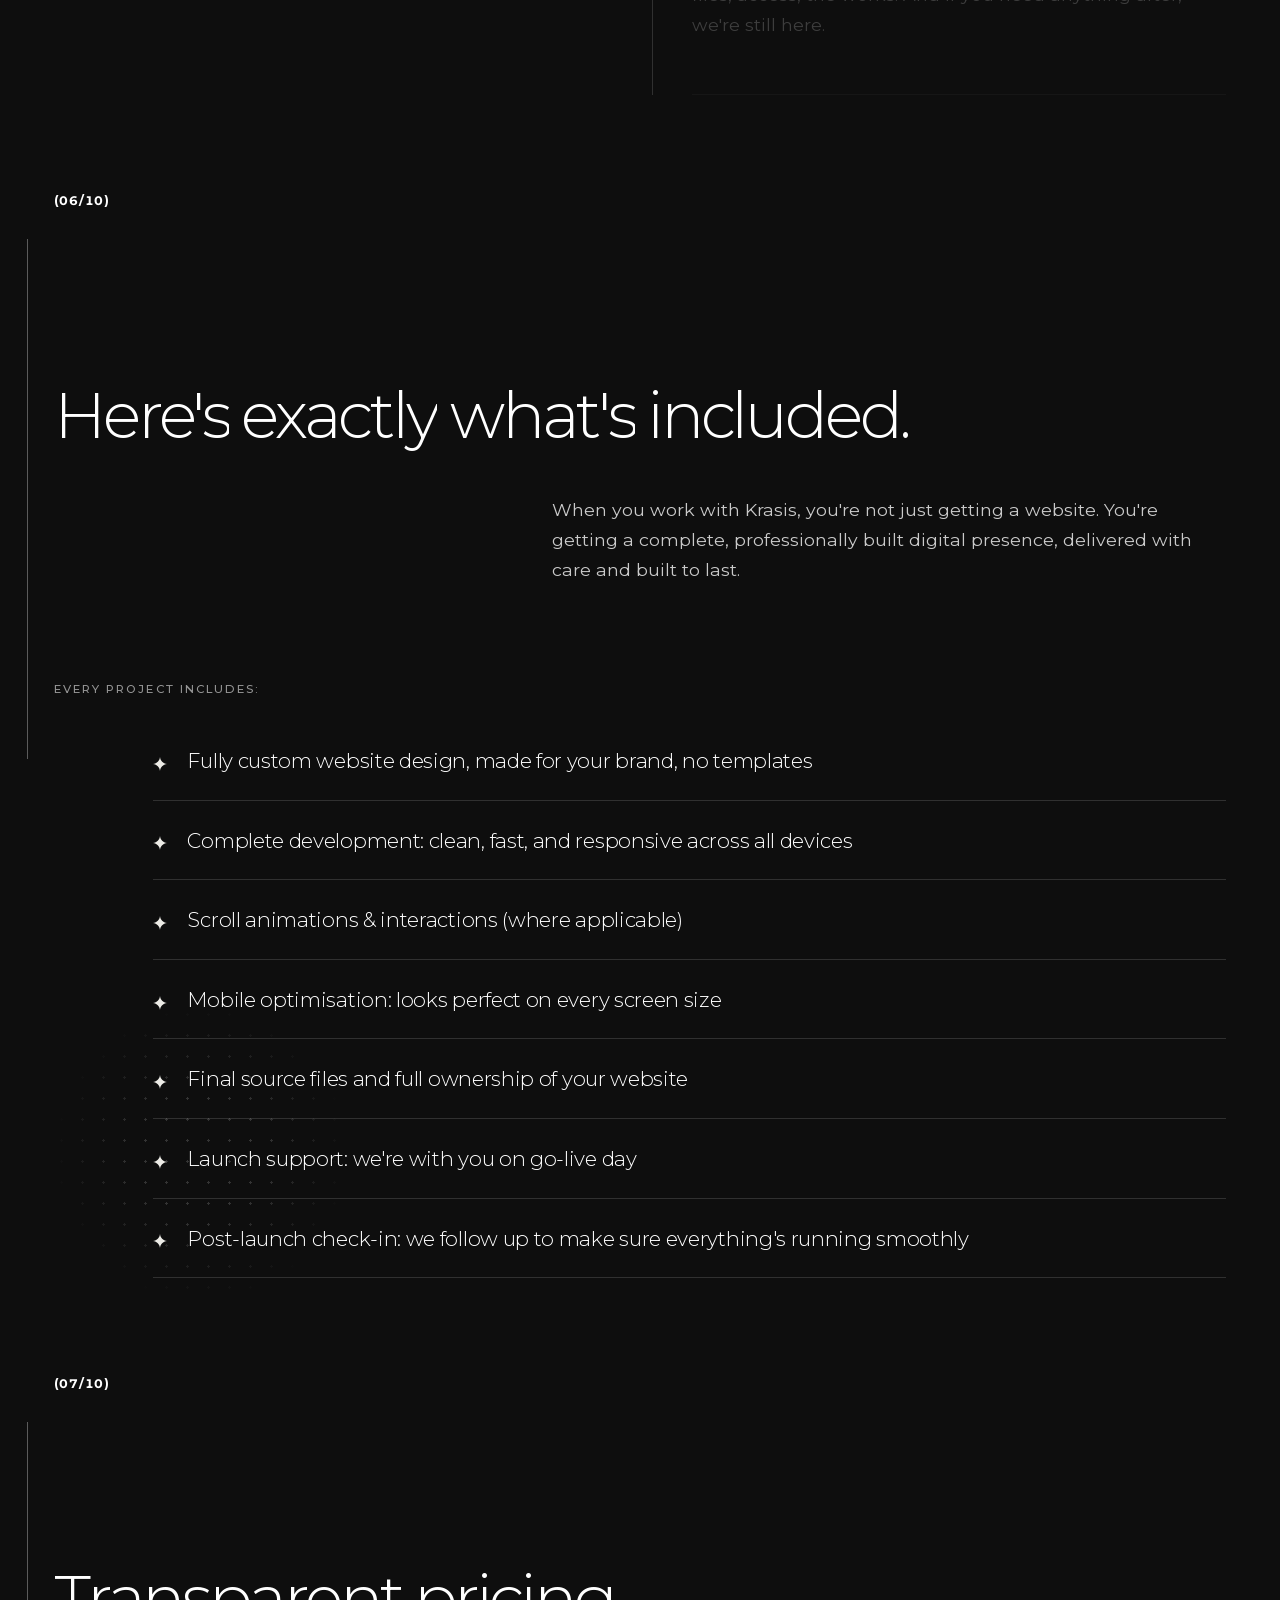
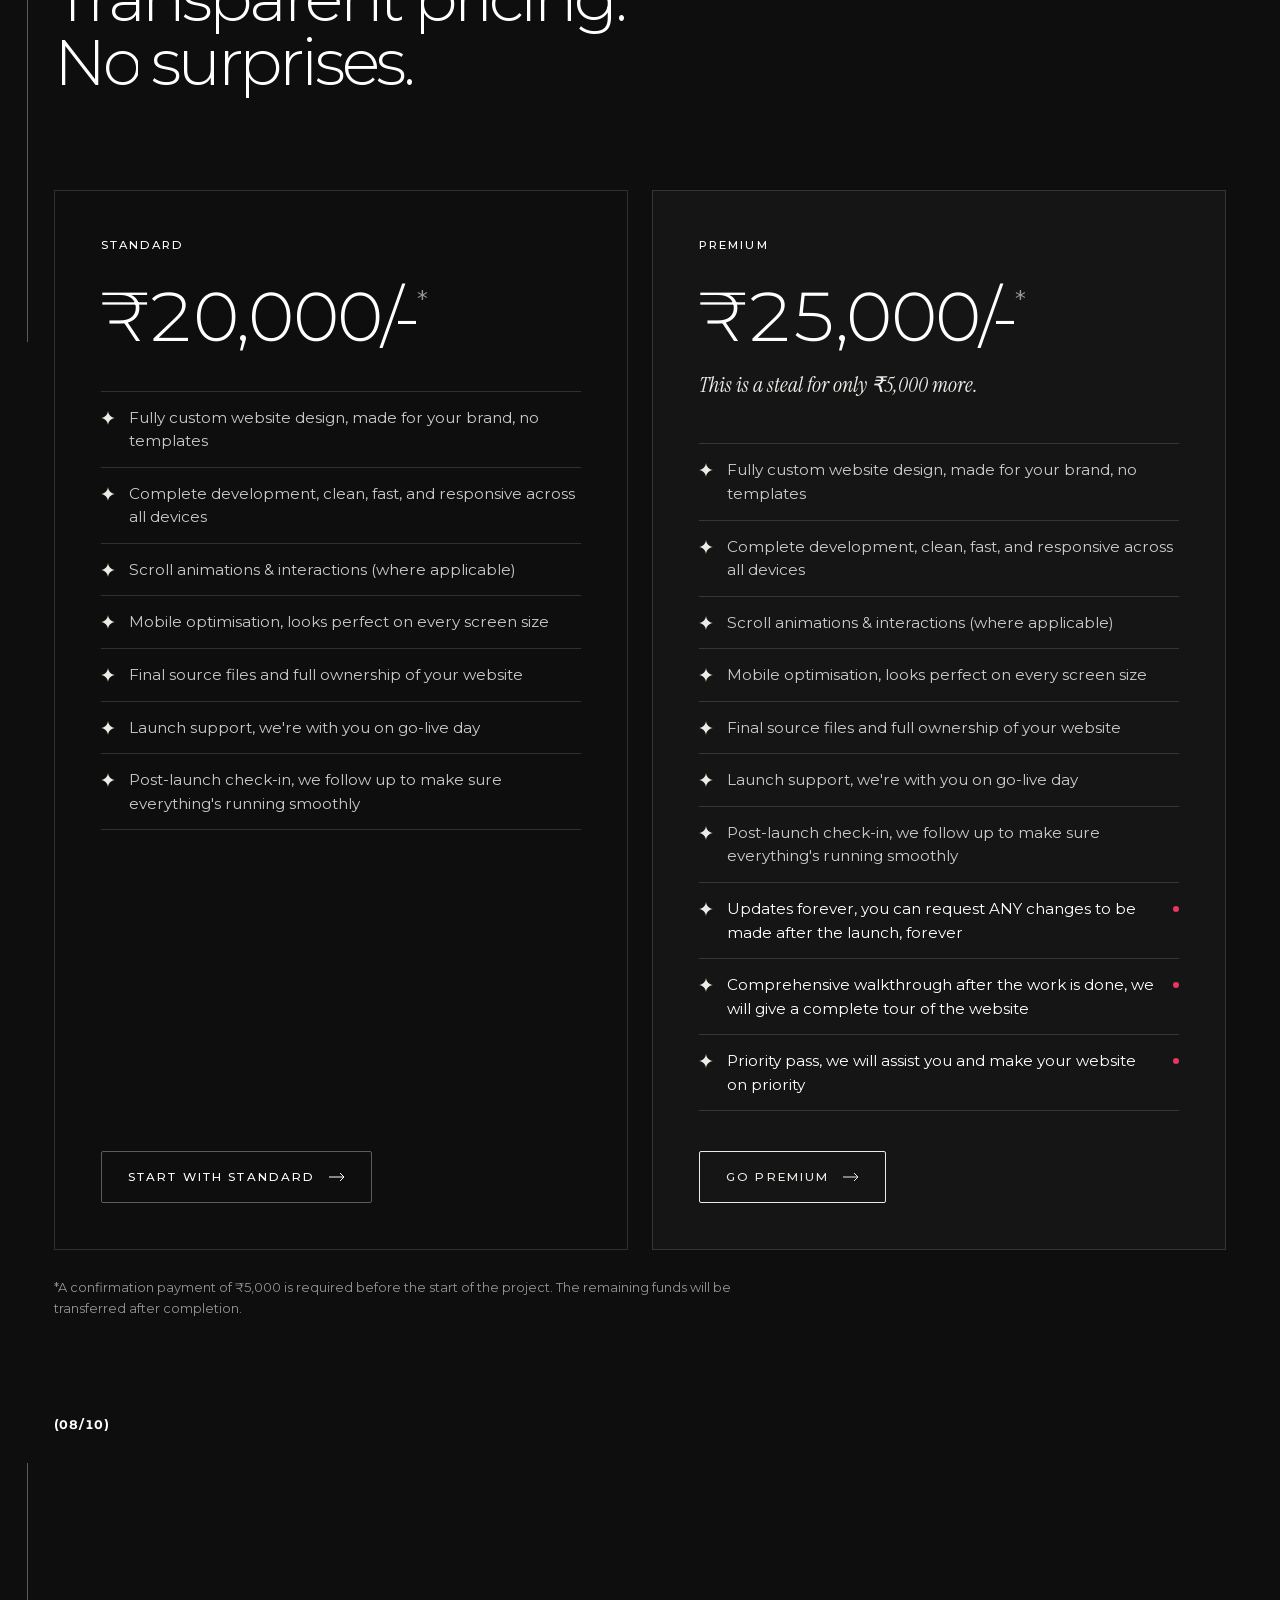
==== commit 37d18e1f: "Use contact@krasis.in as the site's contact email Co-Authored-By: Claude Opus 5.5 <noreply@anthropic" ====
--- a/index.html
+++ b/index.html
@@ -33,12 +33,12 @@
   <link rel="preload" href="./assets/fonts/instrument-serif-italic.woff2" as="font" type="font/woff2" crossorigin>
 
   <!-- Styles: tokens → base → layout → components → pages → animations -->
-  <link rel="stylesheet" href="./css/tokens.css?v=18">
-  <link rel="stylesheet" href="./css/base.css?v=18">
-  <link rel="stylesheet" href="./css/layout.css?v=18">
-  <link rel="stylesheet" href="./css/components.css?v=18">
-  <link rel="stylesheet" href="./css/pages.css?v=18">
-  <link rel="stylesheet" href="./css/animations.css?v=18">
+  <link rel="stylesheet" href="./css/tokens.css?v=19">
+  <link rel="stylesheet" href="./css/base.css?v=19">
+  <link rel="stylesheet" href="./css/layout.css?v=19">
+  <link rel="stylesheet" href="./css/components.css?v=19">
+  <link rel="stylesheet" href="./css/pages.css?v=19">
+  <link rel="stylesheet" href="./css/animations.css?v=19">
 
   <script type="application/ld+json">
   {
@@ -59,7 +59,7 @@
         "alternateName": "Krasis Studio",
         "description": "Boutique web design and development studio in Pune, India, building custom, cinematic, scroll-driven websites.",
         "url": "https://krasis.in/",
-        "email": "contactkrasis@gmail.com",
+        "email": "contact@krasis.in",
         "image": "https://krasis.in/assets/og/og-card.png",
         "logo": "https://krasis.in/assets/logos/krasis.png",
         "address": { "@type": "PostalAddress", "addressLocality": "Pune", "addressRegion": "Maharashtra", "addressCountry": "IN" },
@@ -82,7 +82,7 @@
     <div class="noscript">
       <img src="./assets/logos/krasis.png" alt="Krasis" width="240" height="67">
       <p>This site is built around motion and needs JavaScript to run. Turn it on and reload, or reach us directly at
-        <a href="mailto:contactkrasis@gmail.com">contactkrasis@gmail.com</a> or on Instagram
+        <a href="mailto:contact@krasis.in">contact@krasis.in</a> or on Instagram
         <a href="https://www.instagram.com/krasis0">@krasis0</a>. Krasis, Pune, India.</p>
     </div>
   </noscript>
@@ -115,7 +115,7 @@
       <ul class="menu__list"></ul>
     </nav>
     <div class="menu__foot label">
-      <button type="button" class="menu__copy" data-copy="contactkrasis@gmail.com">contactkrasis@gmail.com</button>
+      <button type="button" class="menu__copy" data-copy="contact@krasis.in">contact@krasis.in</button>
       <a href="https://www.instagram.com/krasis0" target="_blank" rel="noopener">Instagram krasis0</a>
       <span>Pune, India</span>
     </div>
@@ -124,7 +124,7 @@
   <!-- Route content -->
   <main id="view" class="view" tabindex="-1">
     <!-- SEO:START (generated by tools/build-pages.js; replaced by the live view once JavaScript runs) -->
-    <div class="seo-text"><nav aria-label="Site pages"><ul><li><a href="/">Home</a></li><li><a href="/work/">Work</a></li><li><a href="/services/">Services</a></li><li><a href="/process/">Process</a></li><li><a href="/pricing/">Pricing</a></li><li><a href="/about/">About</a></li><li><a href="/contact/">Contact</a></li></ul></nav><h1>Get your website the right way: the Krasis way</h1><p>Krasis is a boutique web design and development studio in Pune, India. We build custom, cinematic, scroll-driven websites with no templates. Plans from ₹20,000.</p><h2>Your website is your first impression. Most businesses are getting it wrong.</h2><p>In today's world, before a customer walks through your door, books your service, or buys your product, they've already Googled you. And what they find in those first few seconds determines whether they stay or leave.</p><p>The problem is that most businesses are either stuck with an outdated website, a generic template that looks like a thousand others, or no web presence at all. That costs you credibility. It costs you customers. And it costs you the ability to compete with brands that are showing up better than you online.</p><p>A bad website doesn't just fail to impress. It actively pushes people away.</p><h2>That's where Krasis comes in.</h2><p>Krasis is a web development studio that builds custom, high-quality websites tailored to your brand. We don't do cookie-cutter templates or rushed builds. Every project we take on is designed from the ground up, built around who you are, what you offer, and the kind of impression you want to leave.</p><h3>We specialise in:</h3><h3>Custom Website Design &amp; Development</h3><p>Fully built to your brand, not a template.</p><h3>Immersive Scroll Animations &amp; Interactions</h3><p>Websites that move, breathe, and engage.</p><h3>Responsive Builds</h3><p>Flawless across mobile, tablet, and desktop.</p><h3>End-to-End Delivery</h3><p>From the first conversation to the final launch, we handle everything.</p><p>Whether you're a restaurant, a retail brand, a creative studio, or a growing business, if you care about how you show up online, we're the team for you.</p><h2>Vision</h2><p>At Krasis, we envision a digital landscape where the line between design and experience disappears entirely. A world where visiting a website feels less like browsing a page and more like stepping into a world, one that reflects the soul of the brand behind it. We believe the web is one of the most powerful creative mediums of our time, and we exist to prove that. Our vision is to be the studio that emerging and established brands turn to when they want more than just a website, when they want something that genuinely represents who they are, stops people mid-scroll, and leaves a lasting impression long after the tab is closed.</p><h2>Mission</h2><p>Krasis was built on a simple belief, that great design and great engineering should never be a luxury. Our mission is to deliver custom, high-quality web experiences that are as thoughtful as they are technically precise. Every project we take on, whether it's an immersive hospitality website with cinematic scroll animations or a clean e-commerce build for a growing brand, is approached with the same level of care and intention. We work closely with our clients, taking the time to understand not just what they do, but why they do it, because that's what makes the difference between a website that exists and a website that works. At Krasis, we don't build templates. We build identities.</p><h2>Our work</h2><p>We have worked with countless brands including brands like:</p><ul><li>1BHK (Bar Haute Kitchen) (Hospitality): Cinematic hospitality website</li><li>2BHK (Bar Haute Kitchen) (Hospitality): Cinematic hospitality website</li><li>Ballr (Hospitality): Cinematic hospitality website</li><li>Home Decor (Retail): Retail website</li><li>Luminae (Retail): Candle brand website</li></ul><h2>Simple process. Zero guesswork.</h2><h3>01 Discovery</h3><p>We start with a conversation. We learn about your brand, your goals, your audience, and what you need from your website. No jargon, no complicated forms, just a real chat.</p><h3>02 Proposal &amp; Quote</h3><p>Based on what we discussed, we put together a clear proposal outlining exactly what we'll build, the timeline, and the cost. No hidden fees, no surprises.</p><h3>03 Design Phase</h3><p>We begin designing your website: layouts, colours, typography, and the overall feel. You'll see it take shape and have the chance to give feedback before a single line of code is written.</p><h3>04 Development</h3><p>Once the design is approved, we build it. Every interaction, animation, and page, coded cleanly and precisely.</p><h3>05 Review &amp; Revisions</h3><p>We walk you through the finished build and make any final adjustments. This is your chance to refine anything before it goes live.</p><h3>06 Launch &amp; Handover</h3><p>We launch your website and hand everything over to you: files, access, the works. And if you need anything after, we're still here.</p><h2>Here's exactly what's included.</h2><p>When you work with Krasis, you're not just getting a website. You're getting a complete, professionally built digital presence, delivered with care and built to last.</p><ul><li>Fully custom website design, made for your brand, no templates</li><li>Complete development: clean, fast, and responsive across all devices</li><li>Scroll animations &amp; interactions (where applicable)</li><li>Mobile optimisation: looks perfect on every screen size</li><li>Final source files and full ownership of your website</li><li>Launch support: we're with you on go-live day</li><li>Post-launch check-in: we follow up to make sure everything's running smoothly</li></ul><h2>Transparent pricing. No surprises.</h2><h3>Standard: ₹20,000/-*</h3><ul><li>Fully custom website design, made for your brand, no templates</li><li>Complete development, clean, fast, and responsive across all devices</li><li>Scroll animations &amp; interactions (where applicable)</li><li>Mobile optimisation, looks perfect on every screen size</li><li>Final source files and full ownership of your website</li><li>Launch support, we're with you on go-live day</li><li>Post-launch check-in, we follow up to make sure everything's running smoothly</li></ul><h3>Premium: ₹25,000/-*</h3><ul><li>Fully custom website design, made for your brand, no templates</li><li>Complete development, clean, fast, and responsive across all devices</li><li>Scroll animations &amp; interactions (where applicable)</li><li>Mobile optimisation, looks perfect on every screen size</li><li>Final source files and full ownership of your website</li><li>Launch support, we're with you on go-live day</li><li>Post-launch check-in, we follow up to make sure everything's running smoothly</li><li>Updates forever, you can request ANY changes to be made after the launch, forever</li><li>Comprehensive walkthrough after the work is done, we will give a complete tour of the website</li><li>Priority pass, we will assist you and make your website on priority</li></ul><p>This is a steal for only ₹5,000 more.</p><p>*A confirmation payment of ₹5,000 is required before the start of the project. The remaining funds will be transferred after completion.</p><h2>Why not just use Wix? Or hire a big agency?</h2><p>It's a fair question. Here's the honest answer.</p><p>Template builders like Wix or Squarespace are fast and cheap, but they're also limiting, generic, and immediately recognisable as a template. Your brand deserves better than looking like everyone else.</p><p>Big agencies, on the other hand, are expensive, slow, and you're rarely their priority. You become a ticket in a system.</p><p>Krasis sits in a different space entirely. We're a boutique studio, small enough to give every client genuine attention, skilled enough to deliver work that competes with anything out there.</p><ul><li>Everything is custom. No templates, no shortcuts, no compromise.</li><li>You work directly with the people building your site. No account managers, no middlemen.</li><li>We care about the details. The animations, the spacing, the way a page feels to scroll through, it all matters to us.</li><li>We're builders at heart. We love what we do, and that shows in the work.</li></ul><h2>Let's build something great together.</h2><p>Email: <a href="mailto:contactkrasis@gmail.com">contactkrasis@gmail.com</a><br>Instagram: <a href="https://www.instagram.com/krasis0">@krasis0</a><br>Location: Pune, India</p></div>
+    <div class="seo-text"><nav aria-label="Site pages"><ul><li><a href="/">Home</a></li><li><a href="/work/">Work</a></li><li><a href="/services/">Services</a></li><li><a href="/process/">Process</a></li><li><a href="/pricing/">Pricing</a></li><li><a href="/about/">About</a></li><li><a href="/contact/">Contact</a></li></ul></nav><h1>Get your website the right way: the Krasis way</h1><p>Krasis is a boutique web design and development studio in Pune, India. We build custom, cinematic, scroll-driven websites with no templates. Plans from ₹20,000.</p><h2>Your website is your first impression. Most businesses are getting it wrong.</h2><p>In today's world, before a customer walks through your door, books your service, or buys your product, they've already Googled you. And what they find in those first few seconds determines whether they stay or leave.</p><p>The problem is that most businesses are either stuck with an outdated website, a generic template that looks like a thousand others, or no web presence at all. That costs you credibility. It costs you customers. And it costs you the ability to compete with brands that are showing up better than you online.</p><p>A bad website doesn't just fail to impress. It actively pushes people away.</p><h2>That's where Krasis comes in.</h2><p>Krasis is a web development studio that builds custom, high-quality websites tailored to your brand. We don't do cookie-cutter templates or rushed builds. Every project we take on is designed from the ground up, built around who you are, what you offer, and the kind of impression you want to leave.</p><h3>We specialise in:</h3><h3>Custom Website Design &amp; Development</h3><p>Fully built to your brand, not a template.</p><h3>Immersive Scroll Animations &amp; Interactions</h3><p>Websites that move, breathe, and engage.</p><h3>Responsive Builds</h3><p>Flawless across mobile, tablet, and desktop.</p><h3>End-to-End Delivery</h3><p>From the first conversation to the final launch, we handle everything.</p><p>Whether you're a restaurant, a retail brand, a creative studio, or a growing business, if you care about how you show up online, we're the team for you.</p><h2>Vision</h2><p>At Krasis, we envision a digital landscape where the line between design and experience disappears entirely. A world where visiting a website feels less like browsing a page and more like stepping into a world, one that reflects the soul of the brand behind it. We believe the web is one of the most powerful creative mediums of our time, and we exist to prove that. Our vision is to be the studio that emerging and established brands turn to when they want more than just a website, when they want something that genuinely represents who they are, stops people mid-scroll, and leaves a lasting impression long after the tab is closed.</p><h2>Mission</h2><p>Krasis was built on a simple belief, that great design and great engineering should never be a luxury. Our mission is to deliver custom, high-quality web experiences that are as thoughtful as they are technically precise. Every project we take on, whether it's an immersive hospitality website with cinematic scroll animations or a clean e-commerce build for a growing brand, is approached with the same level of care and intention. We work closely with our clients, taking the time to understand not just what they do, but why they do it, because that's what makes the difference between a website that exists and a website that works. At Krasis, we don't build templates. We build identities.</p><h2>Our work</h2><p>We have worked with countless brands including brands like:</p><ul><li>1BHK (Bar Haute Kitchen) (Hospitality): Cinematic hospitality website</li><li>2BHK (Bar Haute Kitchen) (Hospitality): Cinematic hospitality website</li><li>Ballr (Hospitality): Cinematic hospitality website</li><li>Home Decor (Retail): Retail website</li><li>Luminae (Retail): Candle brand website</li></ul><h2>Simple process. Zero guesswork.</h2><h3>01 Discovery</h3><p>We start with a conversation. We learn about your brand, your goals, your audience, and what you need from your website. No jargon, no complicated forms, just a real chat.</p><h3>02 Proposal &amp; Quote</h3><p>Based on what we discussed, we put together a clear proposal outlining exactly what we'll build, the timeline, and the cost. No hidden fees, no surprises.</p><h3>03 Design Phase</h3><p>We begin designing your website: layouts, colours, typography, and the overall feel. You'll see it take shape and have the chance to give feedback before a single line of code is written.</p><h3>04 Development</h3><p>Once the design is approved, we build it. Every interaction, animation, and page, coded cleanly and precisely.</p><h3>05 Review &amp; Revisions</h3><p>We walk you through the finished build and make any final adjustments. This is your chance to refine anything before it goes live.</p><h3>06 Launch &amp; Handover</h3><p>We launch your website and hand everything over to you: files, access, the works. And if you need anything after, we're still here.</p><h2>Here's exactly what's included.</h2><p>When you work with Krasis, you're not just getting a website. You're getting a complete, professionally built digital presence, delivered with care and built to last.</p><ul><li>Fully custom website design, made for your brand, no templates</li><li>Complete development: clean, fast, and responsive across all devices</li><li>Scroll animations &amp; interactions (where applicable)</li><li>Mobile optimisation: looks perfect on every screen size</li><li>Final source files and full ownership of your website</li><li>Launch support: we're with you on go-live day</li><li>Post-launch check-in: we follow up to make sure everything's running smoothly</li></ul><h2>Transparent pricing. No surprises.</h2><h3>Standard: ₹20,000/-*</h3><ul><li>Fully custom website design, made for your brand, no templates</li><li>Complete development, clean, fast, and responsive across all devices</li><li>Scroll animations &amp; interactions (where applicable)</li><li>Mobile optimisation, looks perfect on every screen size</li><li>Final source files and full ownership of your website</li><li>Launch support, we're with you on go-live day</li><li>Post-launch check-in, we follow up to make sure everything's running smoothly</li></ul><h3>Premium: ₹25,000/-*</h3><ul><li>Fully custom website design, made for your brand, no templates</li><li>Complete development, clean, fast, and responsive across all devices</li><li>Scroll animations &amp; interactions (where applicable)</li><li>Mobile optimisation, looks perfect on every screen size</li><li>Final source files and full ownership of your website</li><li>Launch support, we're with you on go-live day</li><li>Post-launch check-in, we follow up to make sure everything's running smoothly</li><li>Updates forever, you can request ANY changes to be made after the launch, forever</li><li>Comprehensive walkthrough after the work is done, we will give a complete tour of the website</li><li>Priority pass, we will assist you and make your website on priority</li></ul><p>This is a steal for only ₹5,000 more.</p><p>*A confirmation payment of ₹5,000 is required before the start of the project. The remaining funds will be transferred after completion.</p><h2>Why not just use Wix? Or hire a big agency?</h2><p>It's a fair question. Here's the honest answer.</p><p>Template builders like Wix or Squarespace are fast and cheap, but they're also limiting, generic, and immediately recognisable as a template. Your brand deserves better than looking like everyone else.</p><p>Big agencies, on the other hand, are expensive, slow, and you're rarely their priority. You become a ticket in a system.</p><p>Krasis sits in a different space entirely. We're a boutique studio, small enough to give every client genuine attention, skilled enough to deliver work that competes with anything out there.</p><ul><li>Everything is custom. No templates, no shortcuts, no compromise.</li><li>You work directly with the people building your site. No account managers, no middlemen.</li><li>We care about the details. The animations, the spacing, the way a page feels to scroll through, it all matters to us.</li><li>We're builders at heart. We love what we do, and that shows in the work.</li></ul><h2>Let's build something great together.</h2><p>Email: <a href="mailto:contact@krasis.in">contact@krasis.in</a><br>Instagram: <a href="https://www.instagram.com/krasis0">@krasis0</a><br>Location: Pune, India</p></div>
     <!-- SEO:END -->
   </main>
 
@@ -154,44 +154,44 @@
   <script defer src="./assets/vendor/CustomEase.min.js"></script>
   <script defer src="./assets/vendor/lenis.min.js"></script>
 
-  <script defer src="./js/config.js?v=18"></script>
-  <script defer src="./js/data/seo.js?v=18"></script>
-  <script defer src="./js/data/copy.js?v=18"></script>
-  <script defer src="./js/data/projects.js?v=18"></script>
+  <script defer src="./js/config.js?v=19"></script>
+  <script defer src="./js/data/seo.js?v=19"></script>
+  <script defer src="./js/data/copy.js?v=19"></script>
+  <script defer src="./js/data/projects.js?v=19"></script>
 
-  <script defer src="./js/utils.js?v=18"></script>
-  <script defer src="./js/reveal.js?v=18"></script>
-  <script defer src="./js/ui.js?v=18"></script>
+  <script defer src="./js/utils.js?v=19"></script>
+  <script defer src="./js/reveal.js?v=19"></script>
+  <script defer src="./js/ui.js?v=19"></script>
 
-  <script defer src="./js/smooth-scroll.js?v=18"></script>
-  <script defer src="./js/cursor.js?v=18"></script>
-  <script defer src="./js/nav.js?v=18"></script>
-  <script defer src="./js/preloader.js?v=18"></script>
-  <script defer src="./js/squares.js?v=18"></script>
-  <script defer src="./js/grid-lines.js?v=18"></script>
-  <script defer src="./js/form.js?v=18"></script>
+  <script defer src="./js/smooth-scroll.js?v=19"></script>
+  <script defer src="./js/cursor.js?v=19"></script>
+  <script defer src="./js/nav.js?v=19"></script>
+  <script defer src="./js/preloader.js?v=19"></script>
+  <script defer src="./js/squares.js?v=19"></script>
+  <script defer src="./js/grid-lines.js?v=19"></script>
+  <script defer src="./js/form.js?v=19"></script>
 
-  <script defer src="./js/hero.js?v=18"></script>
-  <script defer src="./js/sections/problem.js?v=18"></script>
-  <script defer src="./js/sections/intro.js?v=18"></script>
-  <script defer src="./js/sections/vision.js?v=18"></script>
-  <script defer src="./js/sections/work.js?v=18"></script>
-  <script defer src="./js/sections/process.js?v=18"></script>
-  <script defer src="./js/sections/included.js?v=18"></script>
-  <script defer src="./js/sections/pricing.js?v=18"></script>
-  <script defer src="./js/sections/why.js?v=18"></script>
-  <script defer src="./js/sections/cta.js?v=18"></script>
+  <script defer src="./js/hero.js?v=19"></script>
+  <script defer src="./js/sections/problem.js?v=19"></script>
+  <script defer src="./js/sections/intro.js?v=19"></script>
+  <script defer src="./js/sections/vision.js?v=19"></script>
+  <script defer src="./js/sections/work.js?v=19"></script>
+  <script defer src="./js/sections/process.js?v=19"></script>
+  <script defer src="./js/sections/included.js?v=19"></script>
+  <script defer src="./js/sections/pricing.js?v=19"></script>
+  <script defer src="./js/sections/why.js?v=19"></script>
+  <script defer src="./js/sections/cta.js?v=19"></script>
 
-  <script defer src="./js/pages/home.js?v=18"></script>
-  <script defer src="./js/pages/work.js?v=18"></script>
-  <script defer src="./js/pages/services.js?v=18"></script>
-  <script defer src="./js/pages/process.js?v=18"></script>
-  <script defer src="./js/pages/pricing.js?v=18"></script>
-  <script defer src="./js/pages/about.js?v=18"></script>
-  <script defer src="./js/pages/contact.js?v=18"></script>
-  <script defer src="./js/pages/notfound.js?v=18"></script>
+  <script defer src="./js/pages/home.js?v=19"></script>
+  <script defer src="./js/pages/work.js?v=19"></script>
+  <script defer src="./js/pages/services.js?v=19"></script>
+  <script defer src="./js/pages/process.js?v=19"></script>
+  <script defer src="./js/pages/pricing.js?v=19"></script>
+  <script defer src="./js/pages/about.js?v=19"></script>
+  <script defer src="./js/pages/contact.js?v=19"></script>
+  <script defer src="./js/pages/notfound.js?v=19"></script>
 
-  <script defer src="./js/router.js?v=18"></script>
-  <script defer src="./js/main.js?v=18"></script>
+  <script defer src="./js/router.js?v=19"></script>
+  <script defer src="./js/main.js?v=19"></script>
 </body>
 </html>
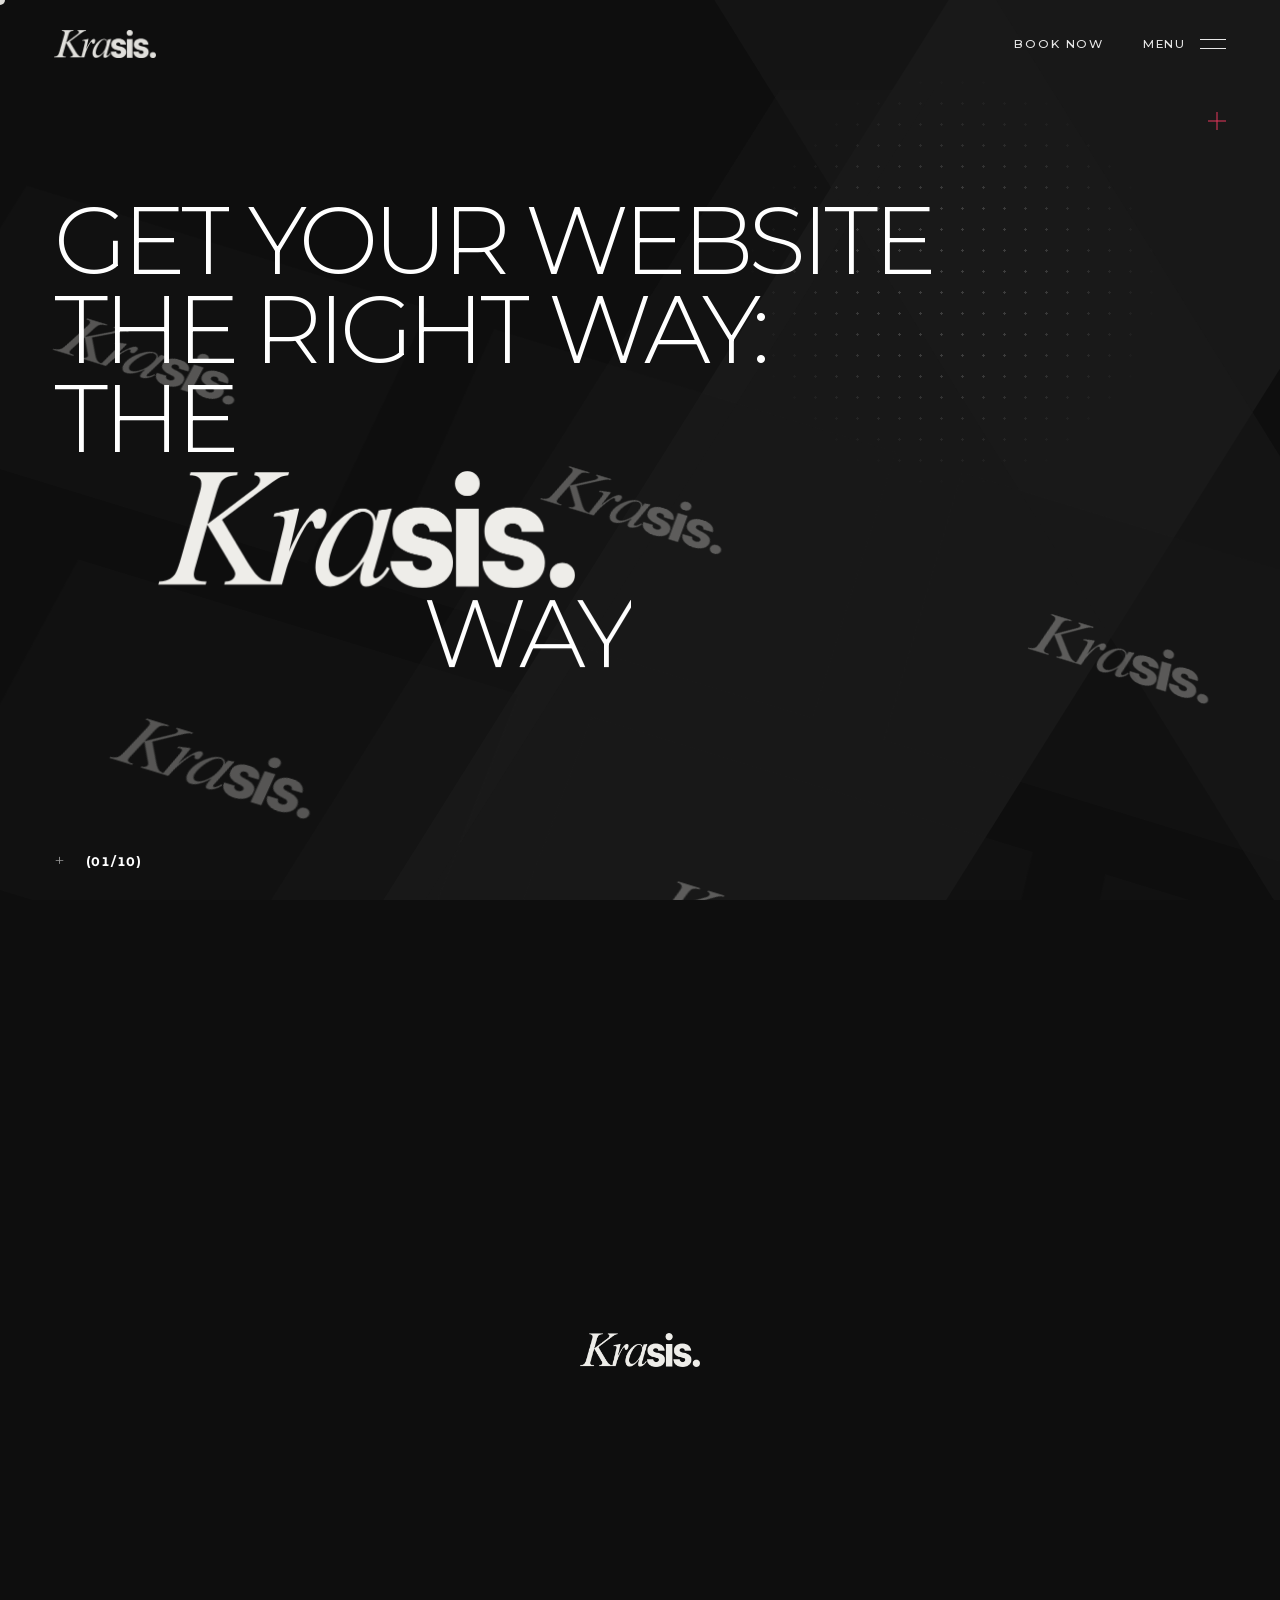
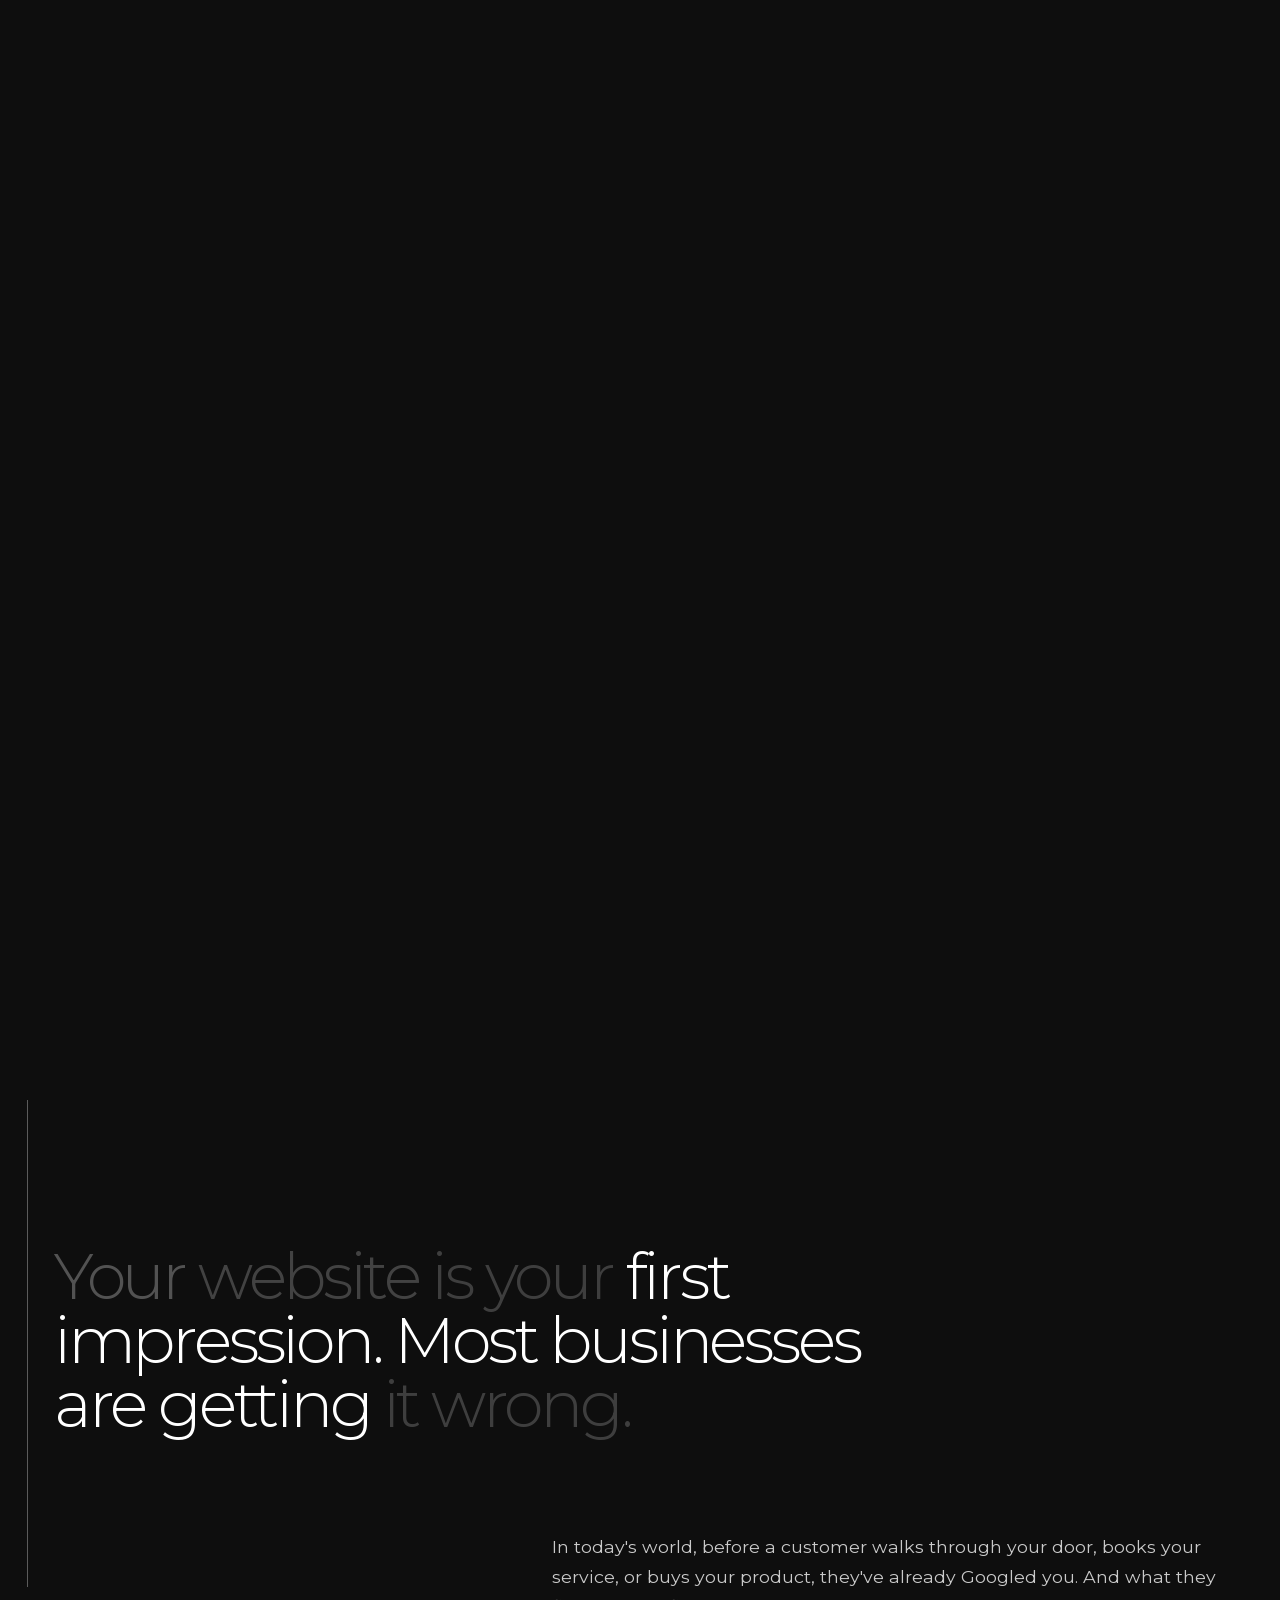
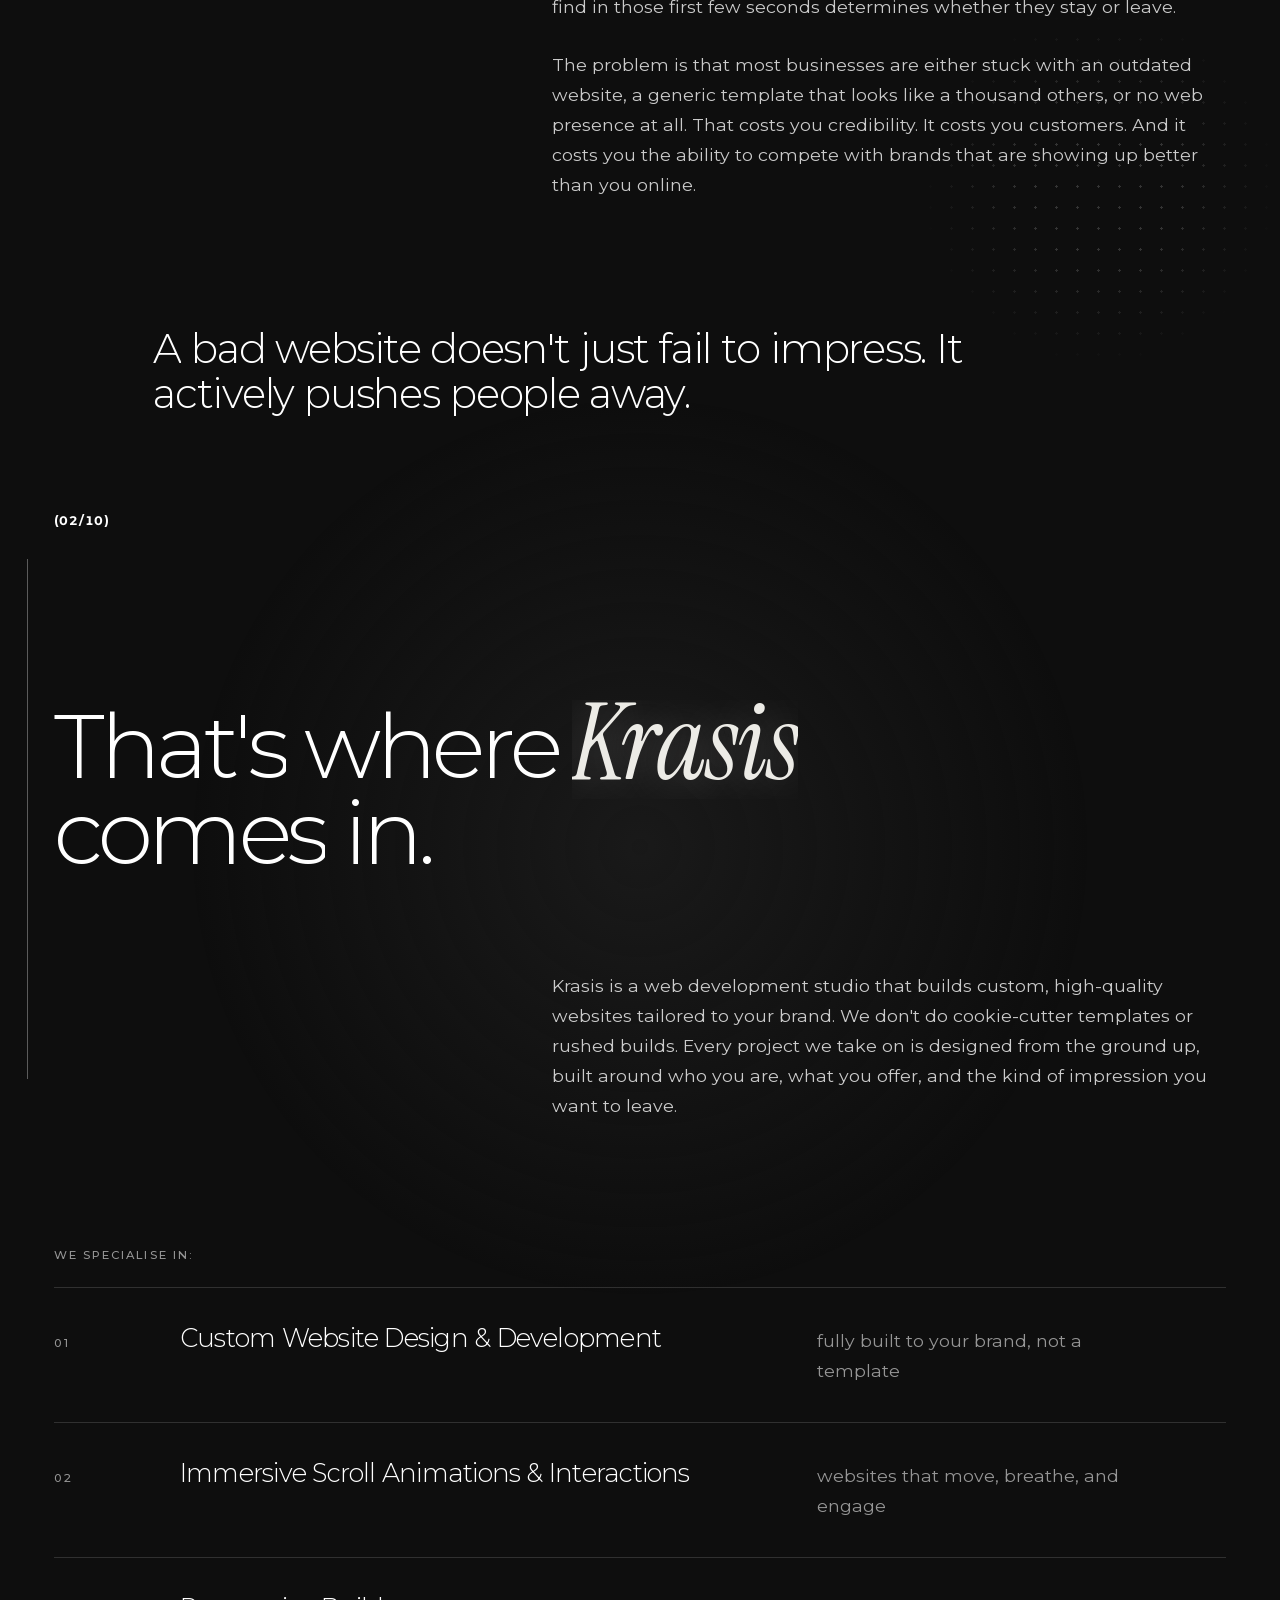
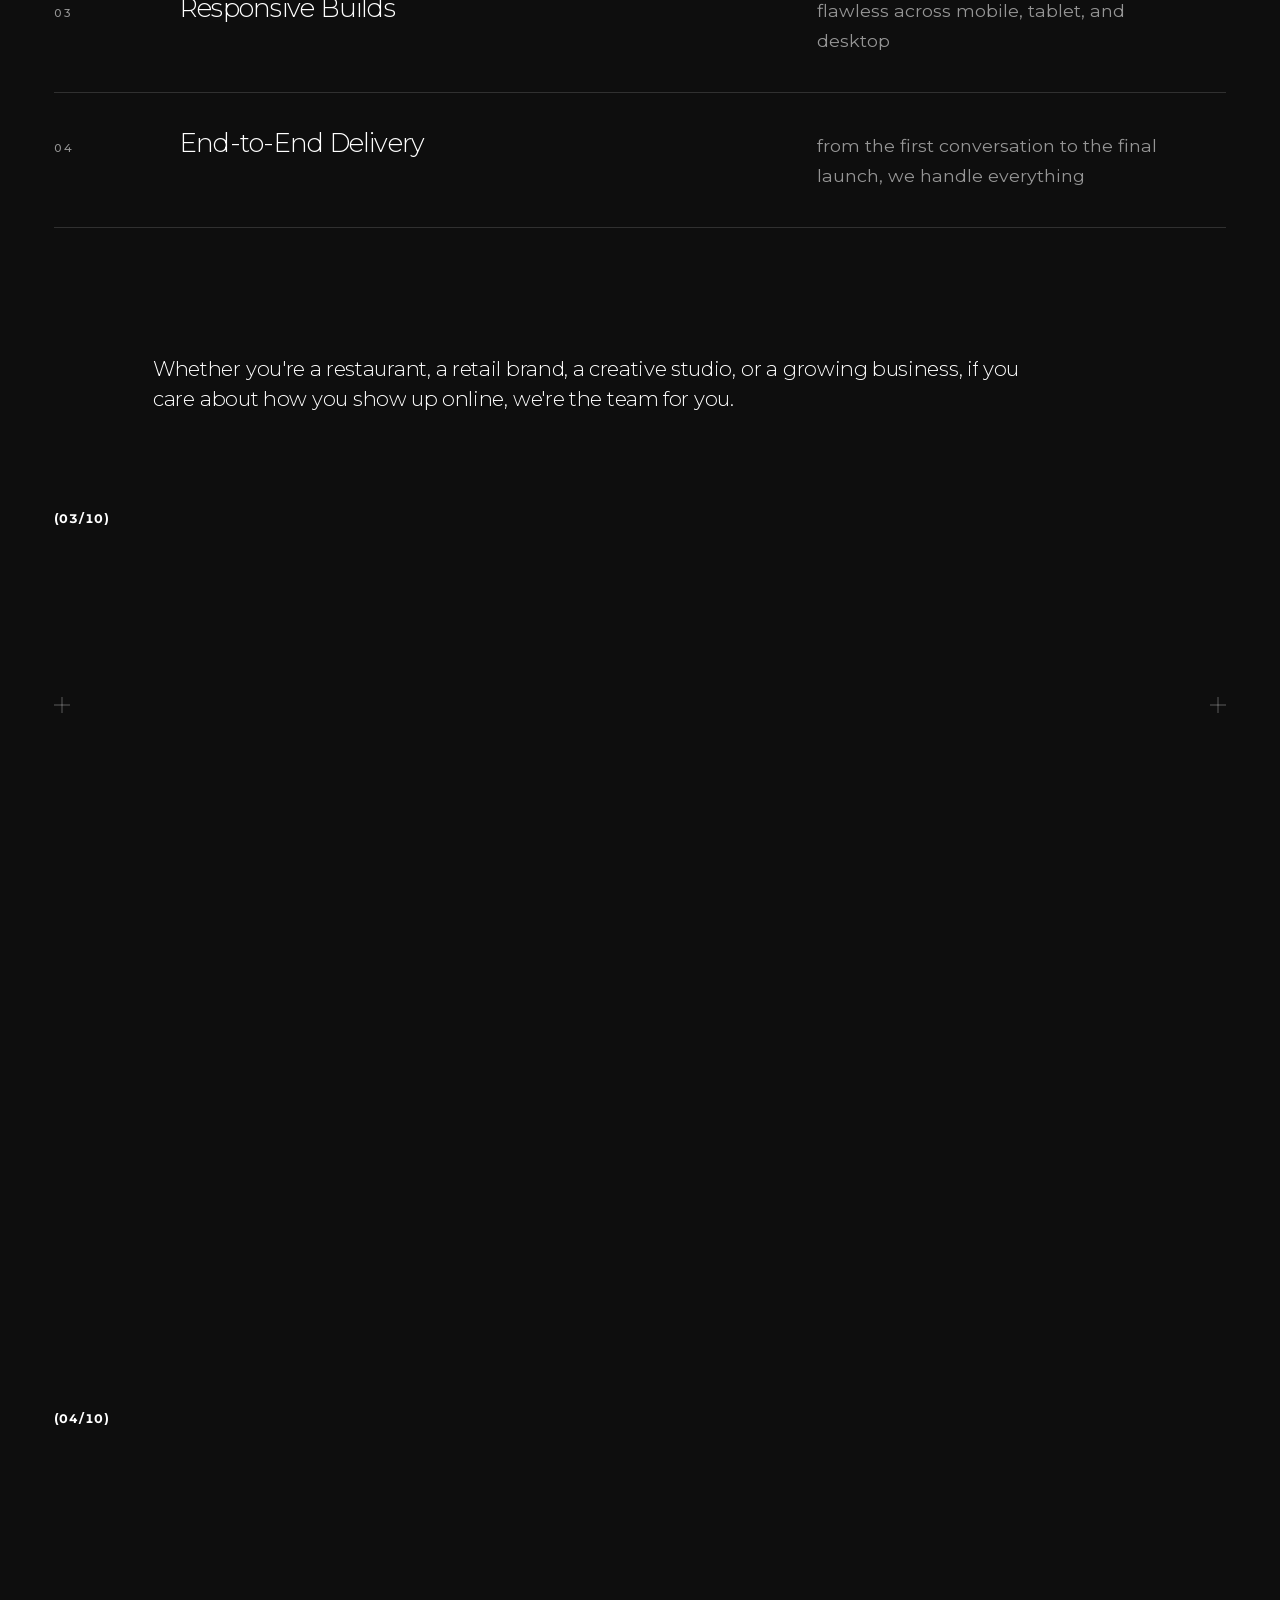
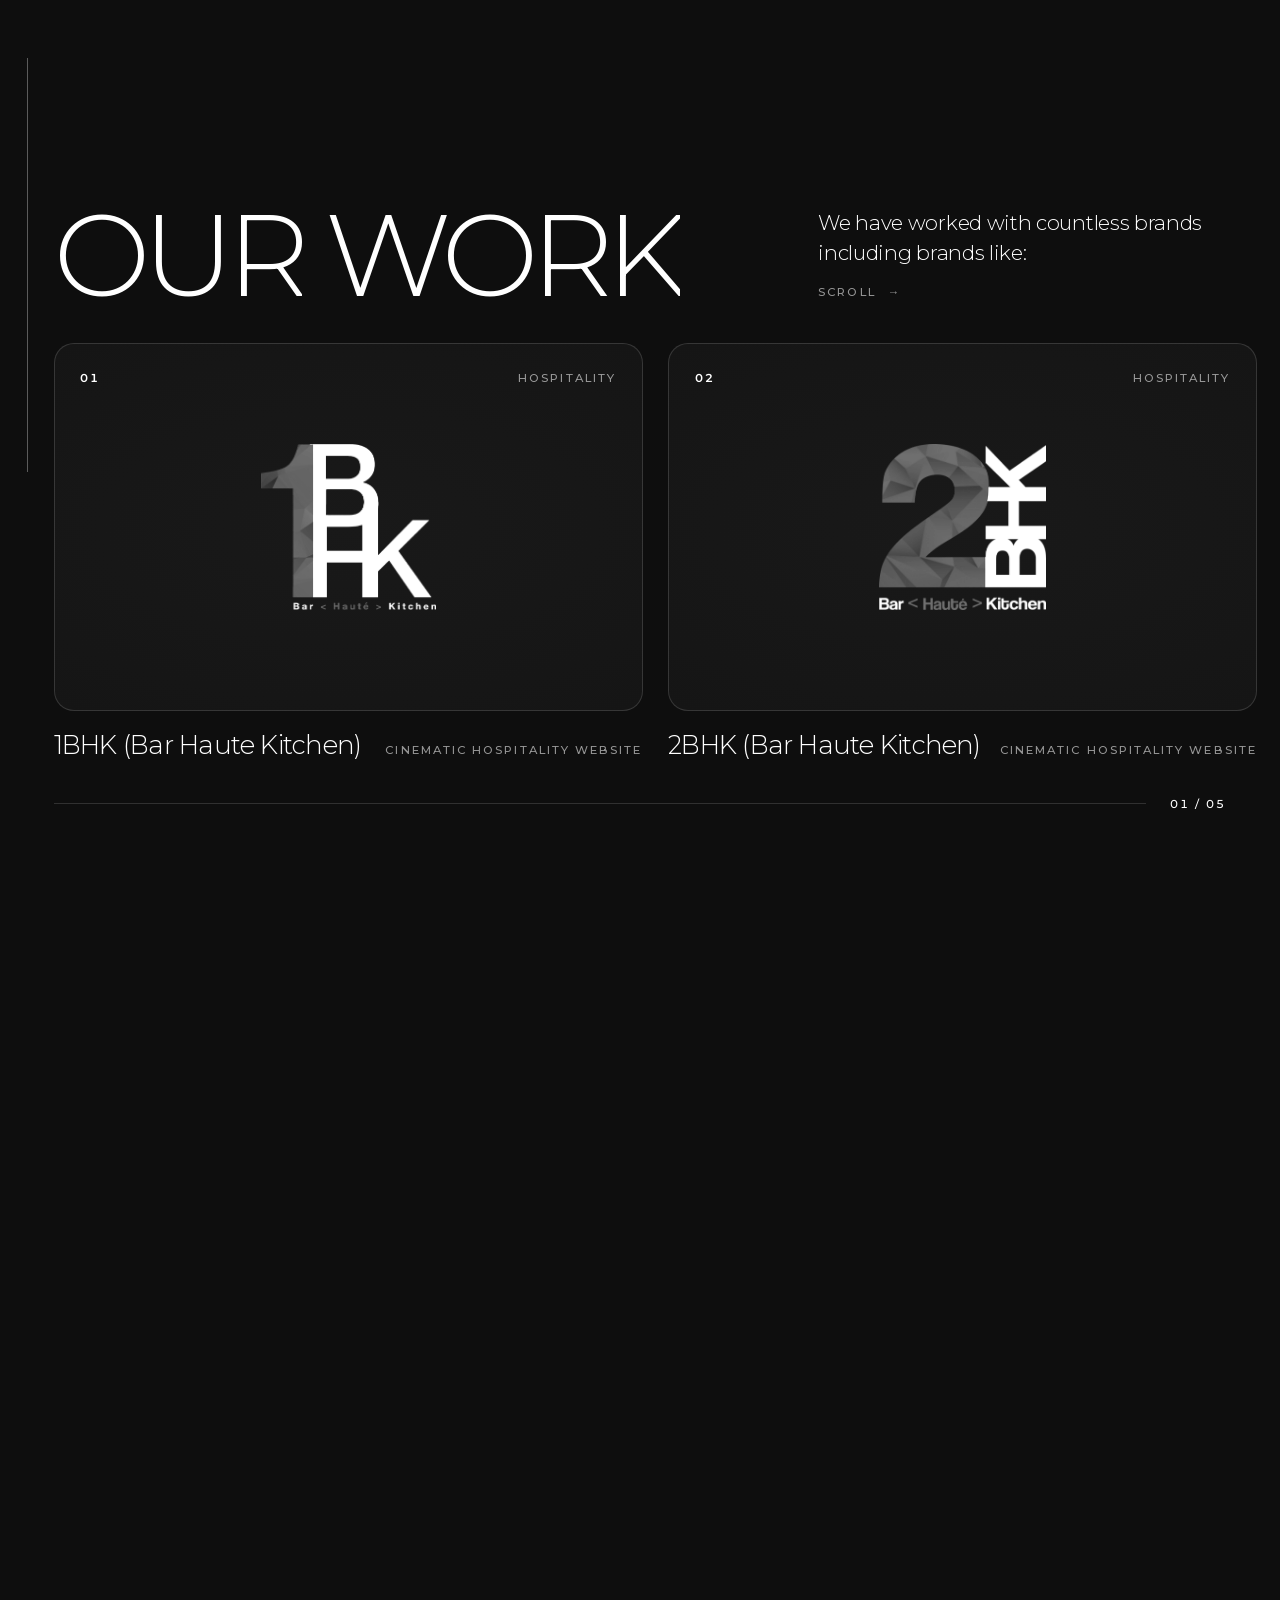
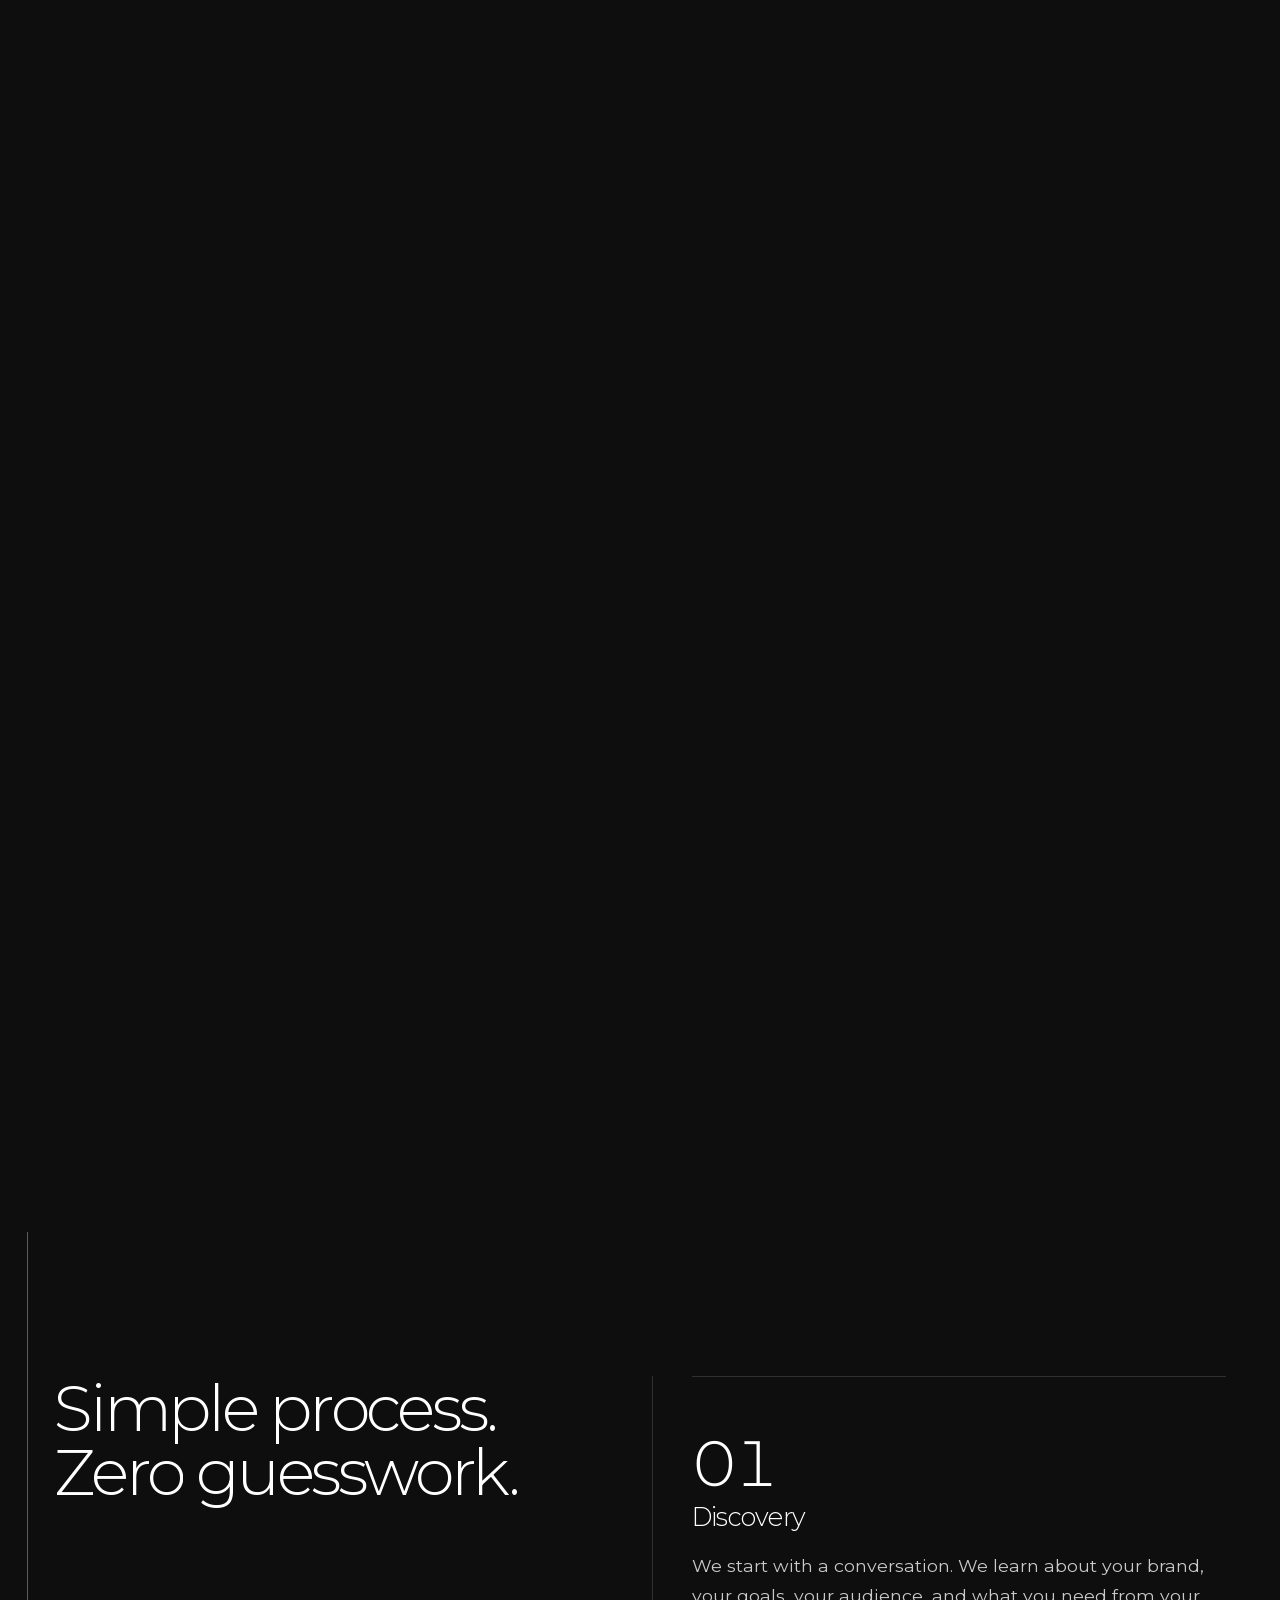
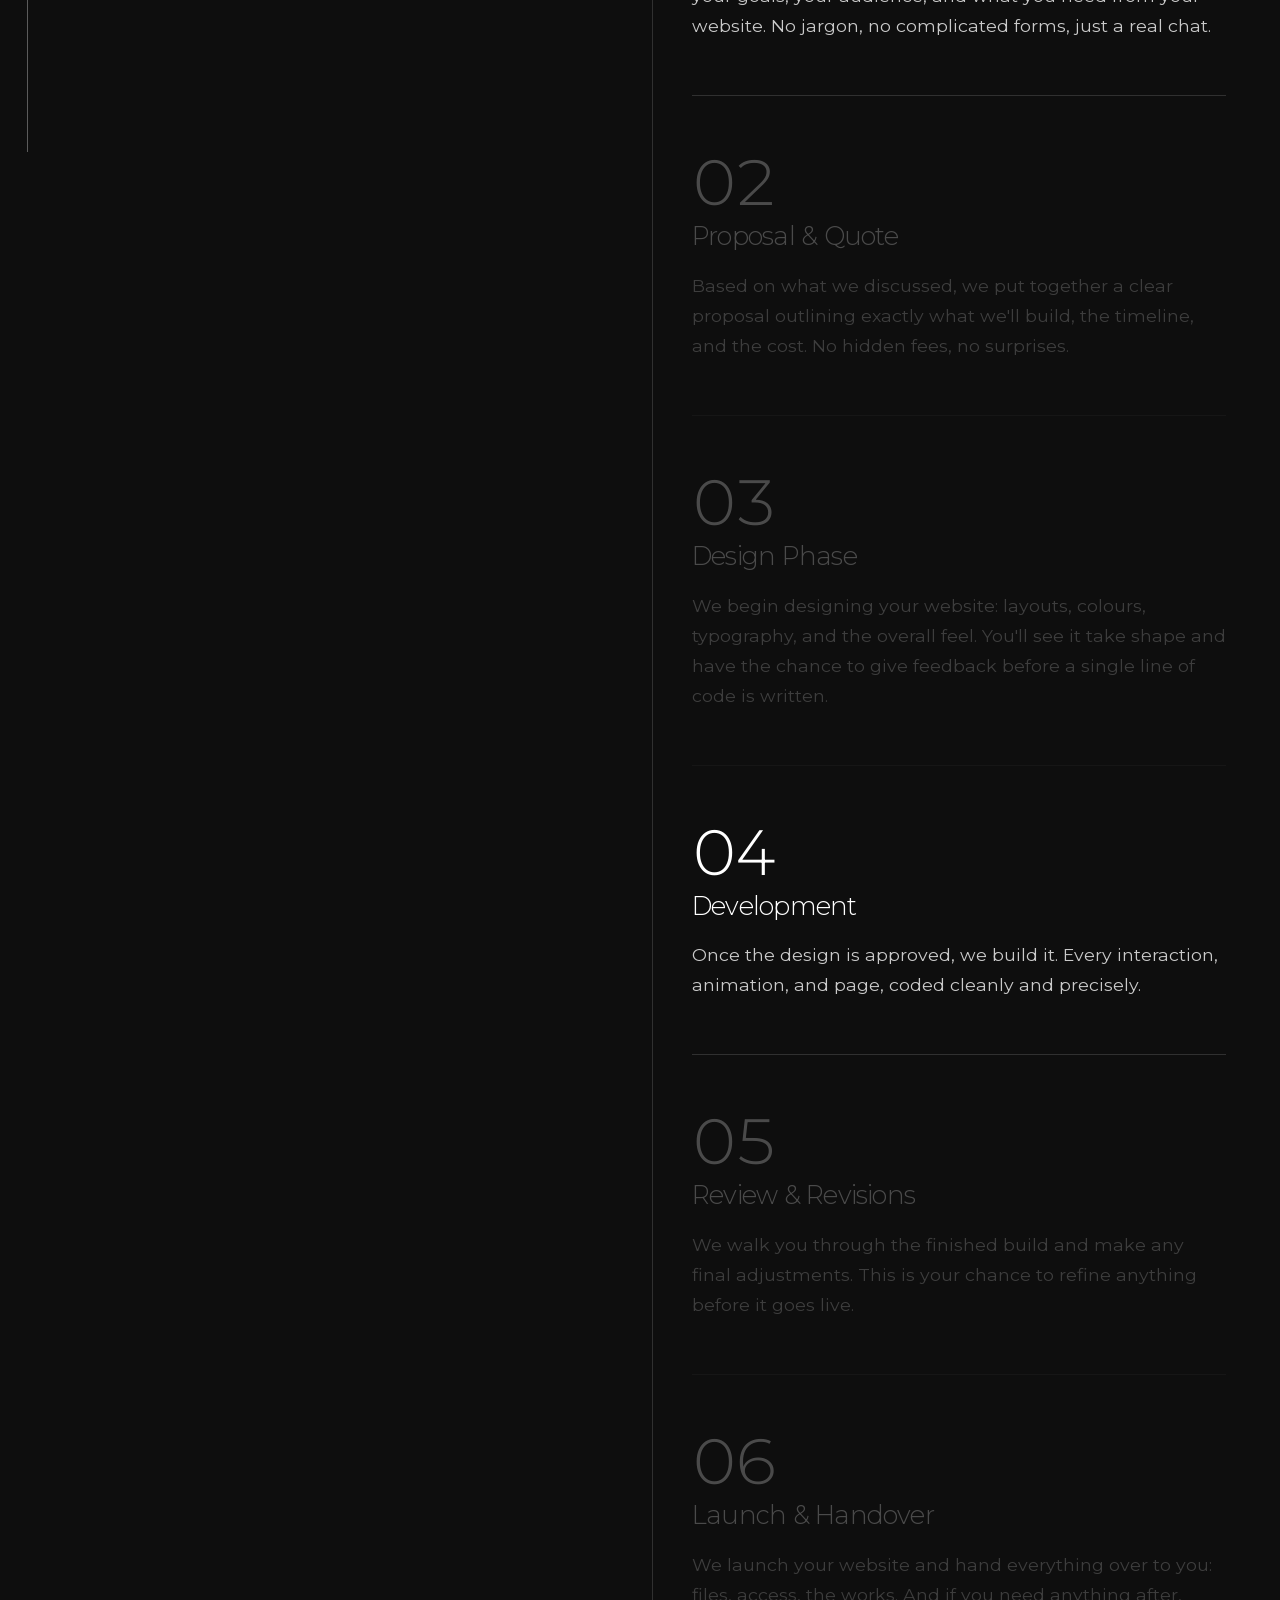
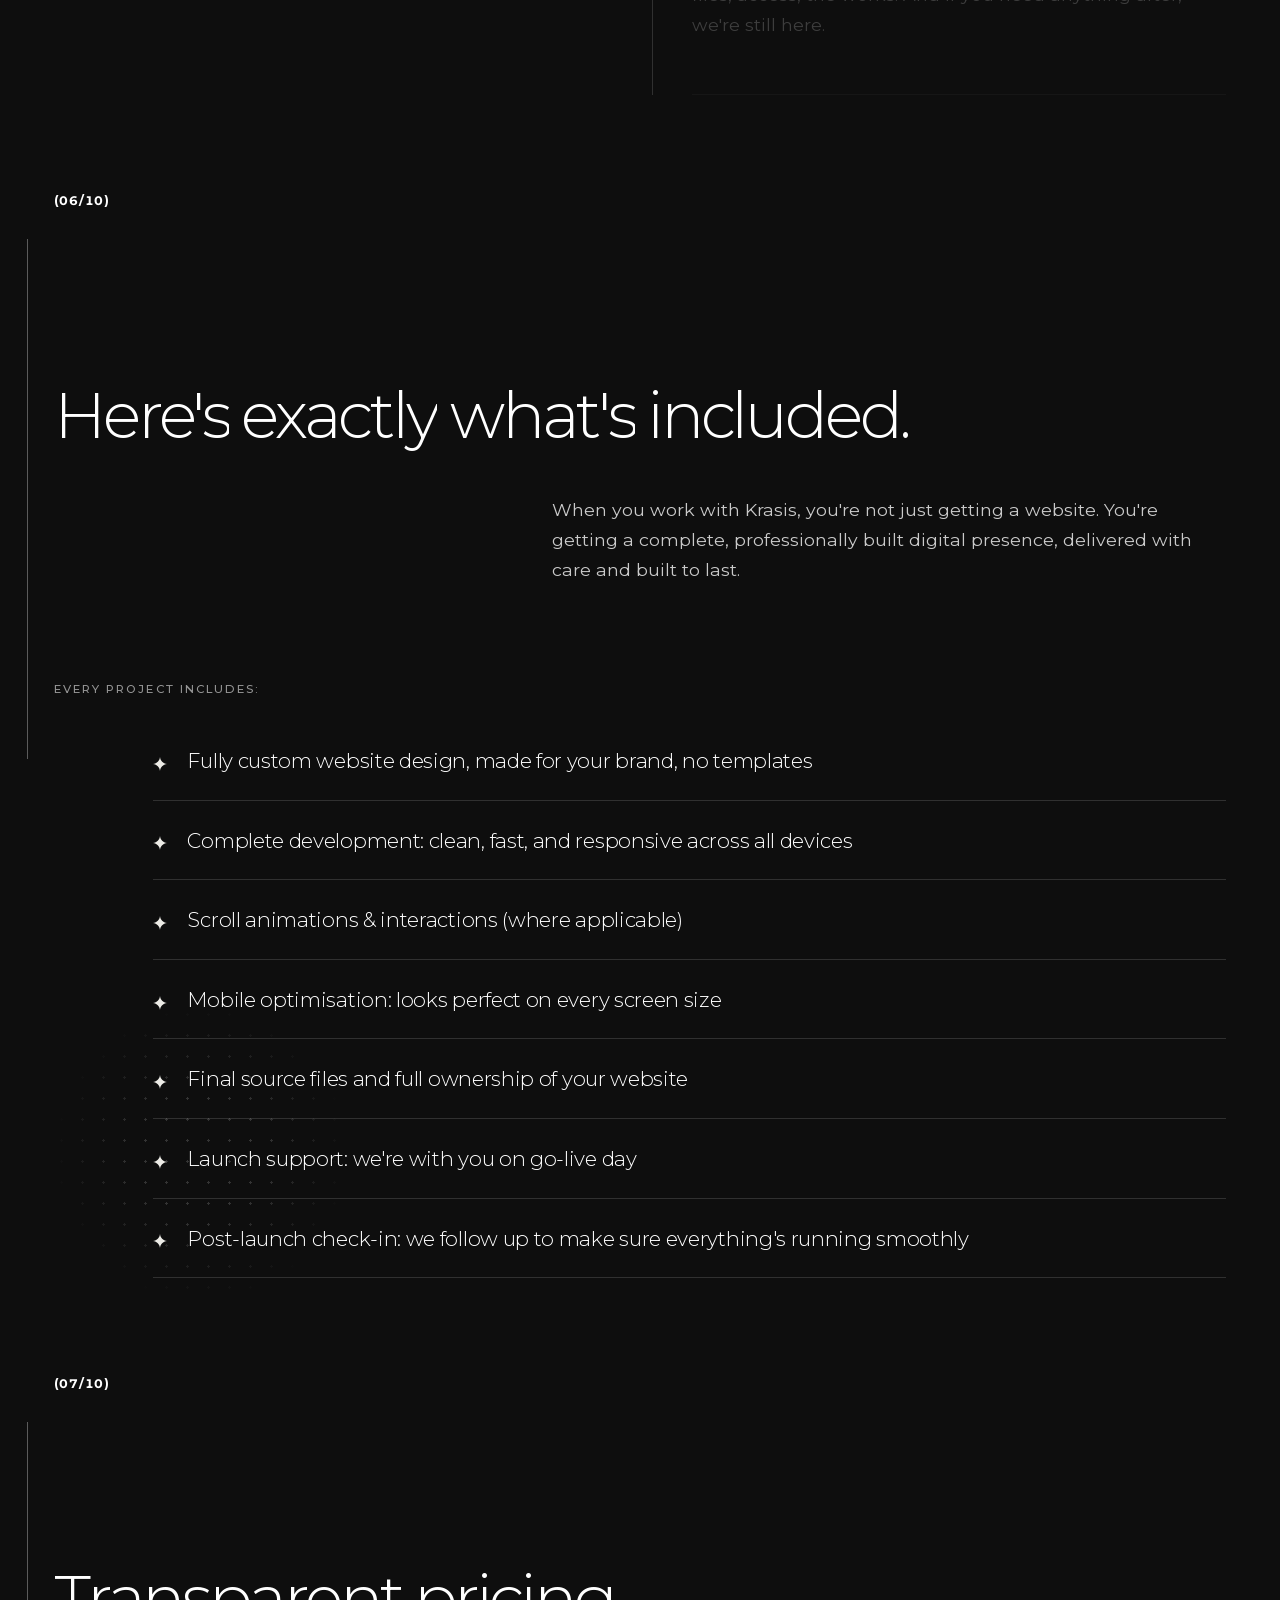
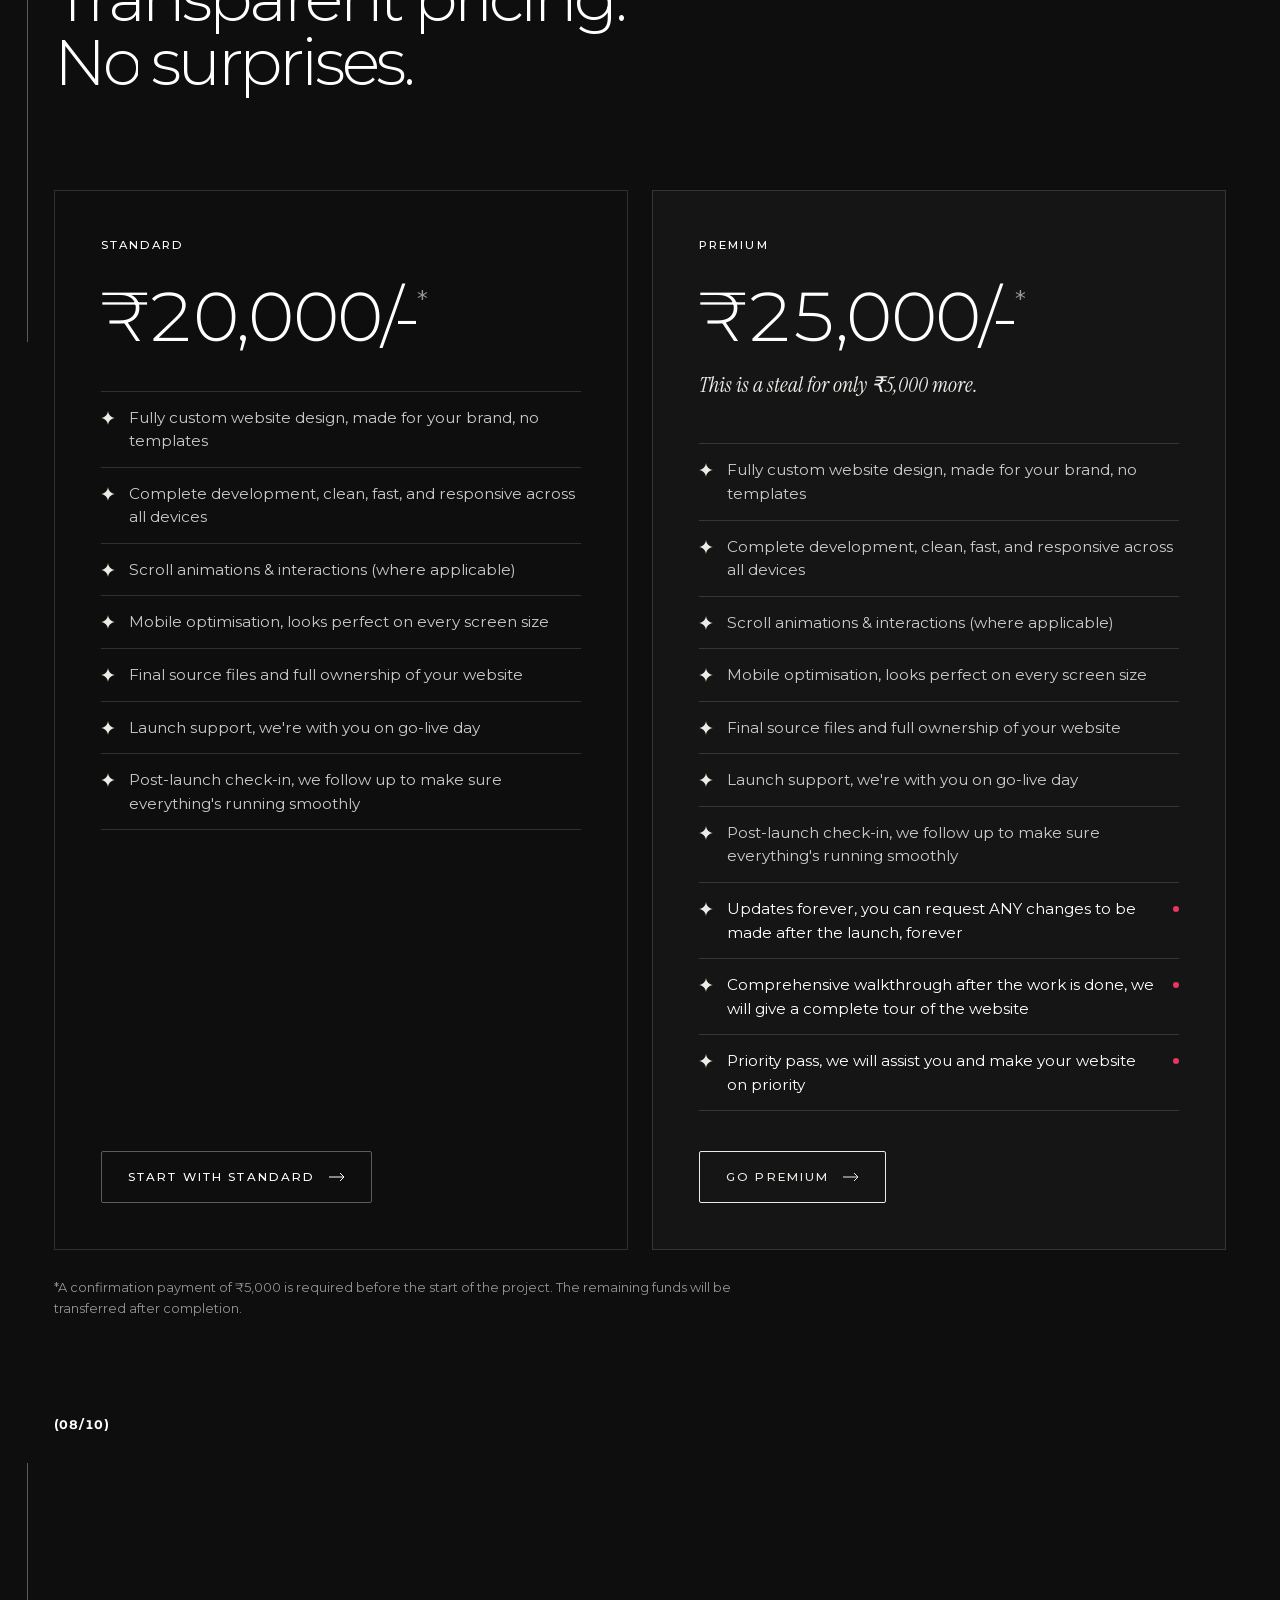
==== commit ca928d60: "Add Book now: the quote builder at /book/, linked from nav, pricing and CTAs - book/index.html: pack" ====
--- a/index.html
+++ b/index.html
@@ -33,12 +33,12 @@
   <link rel="preload" href="./assets/fonts/instrument-serif-italic.woff2" as="font" type="font/woff2" crossorigin>
 
   <!-- Styles: tokens → base → layout → components → pages → animations -->
-  <link rel="stylesheet" href="./css/tokens.css?v=19">
-  <link rel="stylesheet" href="./css/base.css?v=19">
-  <link rel="stylesheet" href="./css/layout.css?v=19">
-  <link rel="stylesheet" href="./css/components.css?v=19">
-  <link rel="stylesheet" href="./css/pages.css?v=19">
-  <link rel="stylesheet" href="./css/animations.css?v=19">
+  <link rel="stylesheet" href="./css/tokens.css?v=20">
+  <link rel="stylesheet" href="./css/base.css?v=20">
+  <link rel="stylesheet" href="./css/layout.css?v=20">
+  <link rel="stylesheet" href="./css/components.css?v=20">
+  <link rel="stylesheet" href="./css/pages.css?v=20">
+  <link rel="stylesheet" href="./css/animations.css?v=20">
 
   <script type="application/ld+json">
   {
@@ -101,7 +101,7 @@
       <img src="./assets/logos/krasis.png" alt="Krasis" width="840" height="235">
     </a>
     <div class="nav__right">
-      <a class="nav__cta link-draw" href="/contact/" data-route="contact">Start a project</a>
+      <a class="nav__cta link-draw" href="/book/">Book now</a>
       <button class="nav__menu" type="button" aria-expanded="false" aria-controls="menu">
         <span class="nav__menu-label">Menu</span>
         <span class="nav__menu-icon" aria-hidden="true"><i></i><i></i></span>
@@ -124,7 +124,7 @@
   <!-- Route content -->
   <main id="view" class="view" tabindex="-1">
     <!-- SEO:START (generated by tools/build-pages.js; replaced by the live view once JavaScript runs) -->
-    <div class="seo-text"><nav aria-label="Site pages"><ul><li><a href="/">Home</a></li><li><a href="/work/">Work</a></li><li><a href="/services/">Services</a></li><li><a href="/process/">Process</a></li><li><a href="/pricing/">Pricing</a></li><li><a href="/about/">About</a></li><li><a href="/contact/">Contact</a></li></ul></nav><h1>Get your website the right way: the Krasis way</h1><p>Krasis is a boutique web design and development studio in Pune, India. We build custom, cinematic, scroll-driven websites with no templates. Plans from ₹20,000.</p><h2>Your website is your first impression. Most businesses are getting it wrong.</h2><p>In today's world, before a customer walks through your door, books your service, or buys your product, they've already Googled you. And what they find in those first few seconds determines whether they stay or leave.</p><p>The problem is that most businesses are either stuck with an outdated website, a generic template that looks like a thousand others, or no web presence at all. That costs you credibility. It costs you customers. And it costs you the ability to compete with brands that are showing up better than you online.</p><p>A bad website doesn't just fail to impress. It actively pushes people away.</p><h2>That's where Krasis comes in.</h2><p>Krasis is a web development studio that builds custom, high-quality websites tailored to your brand. We don't do cookie-cutter templates or rushed builds. Every project we take on is designed from the ground up, built around who you are, what you offer, and the kind of impression you want to leave.</p><h3>We specialise in:</h3><h3>Custom Website Design &amp; Development</h3><p>Fully built to your brand, not a template.</p><h3>Immersive Scroll Animations &amp; Interactions</h3><p>Websites that move, breathe, and engage.</p><h3>Responsive Builds</h3><p>Flawless across mobile, tablet, and desktop.</p><h3>End-to-End Delivery</h3><p>From the first conversation to the final launch, we handle everything.</p><p>Whether you're a restaurant, a retail brand, a creative studio, or a growing business, if you care about how you show up online, we're the team for you.</p><h2>Vision</h2><p>At Krasis, we envision a digital landscape where the line between design and experience disappears entirely. A world where visiting a website feels less like browsing a page and more like stepping into a world, one that reflects the soul of the brand behind it. We believe the web is one of the most powerful creative mediums of our time, and we exist to prove that. Our vision is to be the studio that emerging and established brands turn to when they want more than just a website, when they want something that genuinely represents who they are, stops people mid-scroll, and leaves a lasting impression long after the tab is closed.</p><h2>Mission</h2><p>Krasis was built on a simple belief, that great design and great engineering should never be a luxury. Our mission is to deliver custom, high-quality web experiences that are as thoughtful as they are technically precise. Every project we take on, whether it's an immersive hospitality website with cinematic scroll animations or a clean e-commerce build for a growing brand, is approached with the same level of care and intention. We work closely with our clients, taking the time to understand not just what they do, but why they do it, because that's what makes the difference between a website that exists and a website that works. At Krasis, we don't build templates. We build identities.</p><h2>Our work</h2><p>We have worked with countless brands including brands like:</p><ul><li>1BHK (Bar Haute Kitchen) (Hospitality): Cinematic hospitality website</li><li>2BHK (Bar Haute Kitchen) (Hospitality): Cinematic hospitality website</li><li>Ballr (Hospitality): Cinematic hospitality website</li><li>Home Decor (Retail): Retail website</li><li>Luminae (Retail): Candle brand website</li></ul><h2>Simple process. Zero guesswork.</h2><h3>01 Discovery</h3><p>We start with a conversation. We learn about your brand, your goals, your audience, and what you need from your website. No jargon, no complicated forms, just a real chat.</p><h3>02 Proposal &amp; Quote</h3><p>Based on what we discussed, we put together a clear proposal outlining exactly what we'll build, the timeline, and the cost. No hidden fees, no surprises.</p><h3>03 Design Phase</h3><p>We begin designing your website: layouts, colours, typography, and the overall feel. You'll see it take shape and have the chance to give feedback before a single line of code is written.</p><h3>04 Development</h3><p>Once the design is approved, we build it. Every interaction, animation, and page, coded cleanly and precisely.</p><h3>05 Review &amp; Revisions</h3><p>We walk you through the finished build and make any final adjustments. This is your chance to refine anything before it goes live.</p><h3>06 Launch &amp; Handover</h3><p>We launch your website and hand everything over to you: files, access, the works. And if you need anything after, we're still here.</p><h2>Here's exactly what's included.</h2><p>When you work with Krasis, you're not just getting a website. You're getting a complete, professionally built digital presence, delivered with care and built to last.</p><ul><li>Fully custom website design, made for your brand, no templates</li><li>Complete development: clean, fast, and responsive across all devices</li><li>Scroll animations &amp; interactions (where applicable)</li><li>Mobile optimisation: looks perfect on every screen size</li><li>Final source files and full ownership of your website</li><li>Launch support: we're with you on go-live day</li><li>Post-launch check-in: we follow up to make sure everything's running smoothly</li></ul><h2>Transparent pricing. No surprises.</h2><h3>Standard: ₹20,000/-*</h3><ul><li>Fully custom website design, made for your brand, no templates</li><li>Complete development, clean, fast, and responsive across all devices</li><li>Scroll animations &amp; interactions (where applicable)</li><li>Mobile optimisation, looks perfect on every screen size</li><li>Final source files and full ownership of your website</li><li>Launch support, we're with you on go-live day</li><li>Post-launch check-in, we follow up to make sure everything's running smoothly</li></ul><h3>Premium: ₹25,000/-*</h3><ul><li>Fully custom website design, made for your brand, no templates</li><li>Complete development, clean, fast, and responsive across all devices</li><li>Scroll animations &amp; interactions (where applicable)</li><li>Mobile optimisation, looks perfect on every screen size</li><li>Final source files and full ownership of your website</li><li>Launch support, we're with you on go-live day</li><li>Post-launch check-in, we follow up to make sure everything's running smoothly</li><li>Updates forever, you can request ANY changes to be made after the launch, forever</li><li>Comprehensive walkthrough after the work is done, we will give a complete tour of the website</li><li>Priority pass, we will assist you and make your website on priority</li></ul><p>This is a steal for only ₹5,000 more.</p><p>*A confirmation payment of ₹5,000 is required before the start of the project. The remaining funds will be transferred after completion.</p><h2>Why not just use Wix? Or hire a big agency?</h2><p>It's a fair question. Here's the honest answer.</p><p>Template builders like Wix or Squarespace are fast and cheap, but they're also limiting, generic, and immediately recognisable as a template. Your brand deserves better than looking like everyone else.</p><p>Big agencies, on the other hand, are expensive, slow, and you're rarely their priority. You become a ticket in a system.</p><p>Krasis sits in a different space entirely. We're a boutique studio, small enough to give every client genuine attention, skilled enough to deliver work that competes with anything out there.</p><ul><li>Everything is custom. No templates, no shortcuts, no compromise.</li><li>You work directly with the people building your site. No account managers, no middlemen.</li><li>We care about the details. The animations, the spacing, the way a page feels to scroll through, it all matters to us.</li><li>We're builders at heart. We love what we do, and that shows in the work.</li></ul><h2>Let's build something great together.</h2><p>Email: <a href="mailto:contact@krasis.in">contact@krasis.in</a><br>Instagram: <a href="https://www.instagram.com/krasis0">@krasis0</a><br>Location: Pune, India</p></div>
+    <div class="seo-text"><nav aria-label="Site pages"><ul><li><a href="/">Home</a></li><li><a href="/work/">Work</a></li><li><a href="/services/">Services</a></li><li><a href="/process/">Process</a></li><li><a href="/pricing/">Pricing</a></li><li><a href="/about/">About</a></li><li><a href="/contact/">Contact</a></li><li><a href="/book/">Book now</a></li></ul></nav><h1>Get your website the right way: the Krasis way</h1><p>Krasis is a boutique web design and development studio in Pune, India. We build custom, cinematic, scroll-driven websites with no templates. Plans from ₹20,000.</p><h2>Your website is your first impression. Most businesses are getting it wrong.</h2><p>In today's world, before a customer walks through your door, books your service, or buys your product, they've already Googled you. And what they find in those first few seconds determines whether they stay or leave.</p><p>The problem is that most businesses are either stuck with an outdated website, a generic template that looks like a thousand others, or no web presence at all. That costs you credibility. It costs you customers. And it costs you the ability to compete with brands that are showing up better than you online.</p><p>A bad website doesn't just fail to impress. It actively pushes people away.</p><h2>That's where Krasis comes in.</h2><p>Krasis is a web development studio that builds custom, high-quality websites tailored to your brand. We don't do cookie-cutter templates or rushed builds. Every project we take on is designed from the ground up, built around who you are, what you offer, and the kind of impression you want to leave.</p><h3>We specialise in:</h3><h3>Custom Website Design &amp; Development</h3><p>Fully built to your brand, not a template.</p><h3>Immersive Scroll Animations &amp; Interactions</h3><p>Websites that move, breathe, and engage.</p><h3>Responsive Builds</h3><p>Flawless across mobile, tablet, and desktop.</p><h3>End-to-End Delivery</h3><p>From the first conversation to the final launch, we handle everything.</p><p>Whether you're a restaurant, a retail brand, a creative studio, or a growing business, if you care about how you show up online, we're the team for you.</p><h2>Vision</h2><p>At Krasis, we envision a digital landscape where the line between design and experience disappears entirely. A world where visiting a website feels less like browsing a page and more like stepping into a world, one that reflects the soul of the brand behind it. We believe the web is one of the most powerful creative mediums of our time, and we exist to prove that. Our vision is to be the studio that emerging and established brands turn to when they want more than just a website, when they want something that genuinely represents who they are, stops people mid-scroll, and leaves a lasting impression long after the tab is closed.</p><h2>Mission</h2><p>Krasis was built on a simple belief, that great design and great engineering should never be a luxury. Our mission is to deliver custom, high-quality web experiences that are as thoughtful as they are technically precise. Every project we take on, whether it's an immersive hospitality website with cinematic scroll animations or a clean e-commerce build for a growing brand, is approached with the same level of care and intention. We work closely with our clients, taking the time to understand not just what they do, but why they do it, because that's what makes the difference between a website that exists and a website that works. At Krasis, we don't build templates. We build identities.</p><h2>Our work</h2><p>We have worked with countless brands including brands like:</p><ul><li>1BHK (Bar Haute Kitchen) (Hospitality): Cinematic hospitality website</li><li>2BHK (Bar Haute Kitchen) (Hospitality): Cinematic hospitality website</li><li>Ballr (Hospitality): Cinematic hospitality website</li><li>Home Decor (Retail): Retail website</li><li>Luminae (Retail): Candle brand website</li></ul><h2>Simple process. Zero guesswork.</h2><h3>01 Discovery</h3><p>We start with a conversation. We learn about your brand, your goals, your audience, and what you need from your website. No jargon, no complicated forms, just a real chat.</p><h3>02 Proposal &amp; Quote</h3><p>Based on what we discussed, we put together a clear proposal outlining exactly what we'll build, the timeline, and the cost. No hidden fees, no surprises.</p><h3>03 Design Phase</h3><p>We begin designing your website: layouts, colours, typography, and the overall feel. You'll see it take shape and have the chance to give feedback before a single line of code is written.</p><h3>04 Development</h3><p>Once the design is approved, we build it. Every interaction, animation, and page, coded cleanly and precisely.</p><h3>05 Review &amp; Revisions</h3><p>We walk you through the finished build and make any final adjustments. This is your chance to refine anything before it goes live.</p><h3>06 Launch &amp; Handover</h3><p>We launch your website and hand everything over to you: files, access, the works. And if you need anything after, we're still here.</p><h2>Here's exactly what's included.</h2><p>When you work with Krasis, you're not just getting a website. You're getting a complete, professionally built digital presence, delivered with care and built to last.</p><ul><li>Fully custom website design, made for your brand, no templates</li><li>Complete development: clean, fast, and responsive across all devices</li><li>Scroll animations &amp; interactions (where applicable)</li><li>Mobile optimisation: looks perfect on every screen size</li><li>Final source files and full ownership of your website</li><li>Launch support: we're with you on go-live day</li><li>Post-launch check-in: we follow up to make sure everything's running smoothly</li></ul><h2>Transparent pricing. No surprises.</h2><h3>Standard: ₹20,000/-*</h3><ul><li>Fully custom website design, made for your brand, no templates</li><li>Complete development, clean, fast, and responsive across all devices</li><li>Scroll animations &amp; interactions (where applicable)</li><li>Mobile optimisation, looks perfect on every screen size</li><li>Final source files and full ownership of your website</li><li>Launch support, we're with you on go-live day</li><li>Post-launch check-in, we follow up to make sure everything's running smoothly</li></ul><h3>Premium: ₹25,000/-*</h3><ul><li>Fully custom website design, made for your brand, no templates</li><li>Complete development, clean, fast, and responsive across all devices</li><li>Scroll animations &amp; interactions (where applicable)</li><li>Mobile optimisation, looks perfect on every screen size</li><li>Final source files and full ownership of your website</li><li>Launch support, we're with you on go-live day</li><li>Post-launch check-in, we follow up to make sure everything's running smoothly</li><li>Updates forever, you can request ANY changes to be made after the launch, forever</li><li>Comprehensive walkthrough after the work is done, we will give a complete tour of the website</li><li>Priority pass, we will assist you and make your website on priority</li></ul><p>This is a steal for only ₹5,000 more.</p><p>*A confirmation payment of ₹5,000 is required before the start of the project. The remaining funds will be transferred after completion.</p><h2>Why not just use Wix? Or hire a big agency?</h2><p>It's a fair question. Here's the honest answer.</p><p>Template builders like Wix or Squarespace are fast and cheap, but they're also limiting, generic, and immediately recognisable as a template. Your brand deserves better than looking like everyone else.</p><p>Big agencies, on the other hand, are expensive, slow, and you're rarely their priority. You become a ticket in a system.</p><p>Krasis sits in a different space entirely. We're a boutique studio, small enough to give every client genuine attention, skilled enough to deliver work that competes with anything out there.</p><ul><li>Everything is custom. No templates, no shortcuts, no compromise.</li><li>You work directly with the people building your site. No account managers, no middlemen.</li><li>We care about the details. The animations, the spacing, the way a page feels to scroll through, it all matters to us.</li><li>We're builders at heart. We love what we do, and that shows in the work.</li></ul><h2>Let's build something great together.</h2><p>Email: <a href="mailto:contact@krasis.in">contact@krasis.in</a><br>Instagram: <a href="https://www.instagram.com/krasis0">@krasis0</a><br>Location: Pune, India</p></div>
     <!-- SEO:END -->
   </main>
 
@@ -154,44 +154,44 @@
   <script defer src="./assets/vendor/CustomEase.min.js"></script>
   <script defer src="./assets/vendor/lenis.min.js"></script>
 
-  <script defer src="./js/config.js?v=19"></script>
-  <script defer src="./js/data/seo.js?v=19"></script>
-  <script defer src="./js/data/copy.js?v=19"></script>
-  <script defer src="./js/data/projects.js?v=19"></script>
+  <script defer src="./js/config.js?v=20"></script>
+  <script defer src="./js/data/seo.js?v=20"></script>
+  <script defer src="./js/data/copy.js?v=20"></script>
+  <script defer src="./js/data/projects.js?v=20"></script>
 
-  <script defer src="./js/utils.js?v=19"></script>
-  <script defer src="./js/reveal.js?v=19"></script>
-  <script defer src="./js/ui.js?v=19"></script>
+  <script defer src="./js/utils.js?v=20"></script>
+  <script defer src="./js/reveal.js?v=20"></script>
+  <script defer src="./js/ui.js?v=20"></script>
 
-  <script defer src="./js/smooth-scroll.js?v=19"></script>
-  <script defer src="./js/cursor.js?v=19"></script>
-  <script defer src="./js/nav.js?v=19"></script>
-  <script defer src="./js/preloader.js?v=19"></script>
-  <script defer src="./js/squares.js?v=19"></script>
-  <script defer src="./js/grid-lines.js?v=19"></script>
-  <script defer src="./js/form.js?v=19"></script>
+  <script defer src="./js/smooth-scroll.js?v=20"></script>
+  <script defer src="./js/cursor.js?v=20"></script>
+  <script defer src="./js/nav.js?v=20"></script>
+  <script defer src="./js/preloader.js?v=20"></script>
+  <script defer src="./js/squares.js?v=20"></script>
+  <script defer src="./js/grid-lines.js?v=20"></script>
+  <script defer src="./js/form.js?v=20"></script>
 
-  <script defer src="./js/hero.js?v=19"></script>
-  <script defer src="./js/sections/problem.js?v=19"></script>
-  <script defer src="./js/sections/intro.js?v=19"></script>
-  <script defer src="./js/sections/vision.js?v=19"></script>
-  <script defer src="./js/sections/work.js?v=19"></script>
-  <script defer src="./js/sections/process.js?v=19"></script>
-  <script defer src="./js/sections/included.js?v=19"></script>
-  <script defer src="./js/sections/pricing.js?v=19"></script>
-  <script defer src="./js/sections/why.js?v=19"></script>
-  <script defer src="./js/sections/cta.js?v=19"></script>
+  <script defer src="./js/hero.js?v=20"></script>
+  <script defer src="./js/sections/problem.js?v=20"></script>
+  <script defer src="./js/sections/intro.js?v=20"></script>
+  <script defer src="./js/sections/vision.js?v=20"></script>
+  <script defer src="./js/sections/work.js?v=20"></script>
+  <script defer src="./js/sections/process.js?v=20"></script>
+  <script defer src="./js/sections/included.js?v=20"></script>
+  <script defer src="./js/sections/pricing.js?v=20"></script>
+  <script defer src="./js/sections/why.js?v=20"></script>
+  <script defer src="./js/sections/cta.js?v=20"></script>
 
-  <script defer src="./js/pages/home.js?v=19"></script>
-  <script defer src="./js/pages/work.js?v=19"></script>
-  <script defer src="./js/pages/services.js?v=19"></script>
-  <script defer src="./js/pages/process.js?v=19"></script>
-  <script defer src="./js/pages/pricing.js?v=19"></script>
-  <script defer src="./js/pages/about.js?v=19"></script>
-  <script defer src="./js/pages/contact.js?v=19"></script>
-  <script defer src="./js/pages/notfound.js?v=19"></script>
+  <script defer src="./js/pages/home.js?v=20"></script>
+  <script defer src="./js/pages/work.js?v=20"></script>
+  <script defer src="./js/pages/services.js?v=20"></script>
+  <script defer src="./js/pages/process.js?v=20"></script>
+  <script defer src="./js/pages/pricing.js?v=20"></script>
+  <script defer src="./js/pages/about.js?v=20"></script>
+  <script defer src="./js/pages/contact.js?v=20"></script>
+  <script defer src="./js/pages/notfound.js?v=20"></script>
 
-  <script defer src="./js/router.js?v=19"></script>
-  <script defer src="./js/main.js?v=19"></script>
+  <script defer src="./js/router.js?v=20"></script>
+  <script defer src="./js/main.js?v=20"></script>
 </body>
 </html>
--- a/css/components.css
+++ b/css/components.css
@@ -103,6 +103,7 @@
 .btn:hover .btn__dot, .btn:focus-visible .btn__dot { opacity: 1; }
 .btn--lg { min-height: 72px; padding: 0 40px; font-size: 0.82rem; }
 .btn--ghost { border-color: var(--line-strong); color: var(--text); }
+.btn-row { display: flex; flex-wrap: wrap; gap: 14px; }
 
 .link-draw { position: relative; display: inline-block; }
 .link-draw::after {
--- a/css/pages.css
+++ b/css/pages.css
@@ -358,6 +358,8 @@
 /* ======================= CONTACT ======================= */
 .contact__grid { align-items: start; row-gap: 72px; }
 .contact__info > * + * { margin-top: 32px; }
+.contact__book { padding: 28px; border: 1px solid var(--line); border-radius: var(--r-media); background: var(--bg-raised); }
+.contact__book-text { margin: 10px 0 22px; color: var(--text-body); }
 .contact__big { display: inline-flex; margin-top: 8px; font-size: var(--fs-lead); font-weight: 300; color: var(--text); letter-spacing: -0.01em; text-align: left; }
 .form { display: grid; gap: 40px; }
 .field { position: relative; padding-top: 22px; }
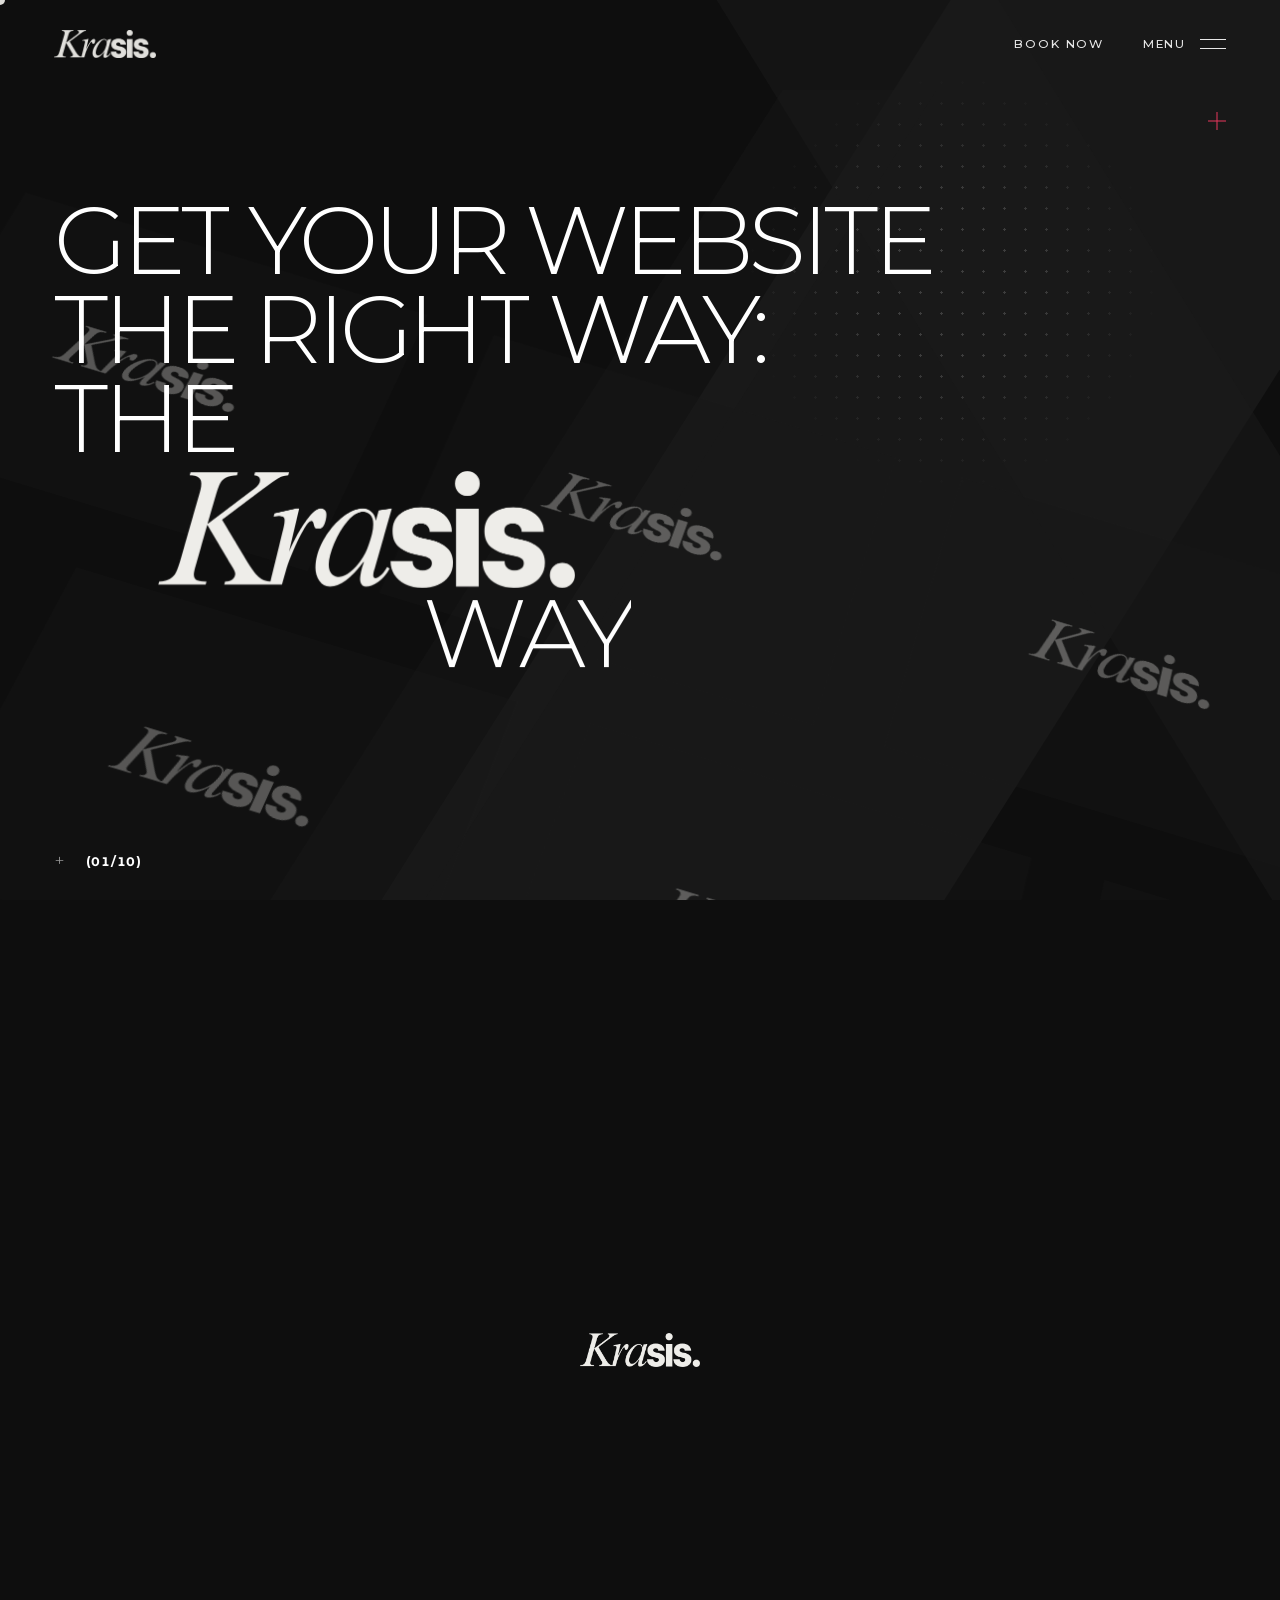
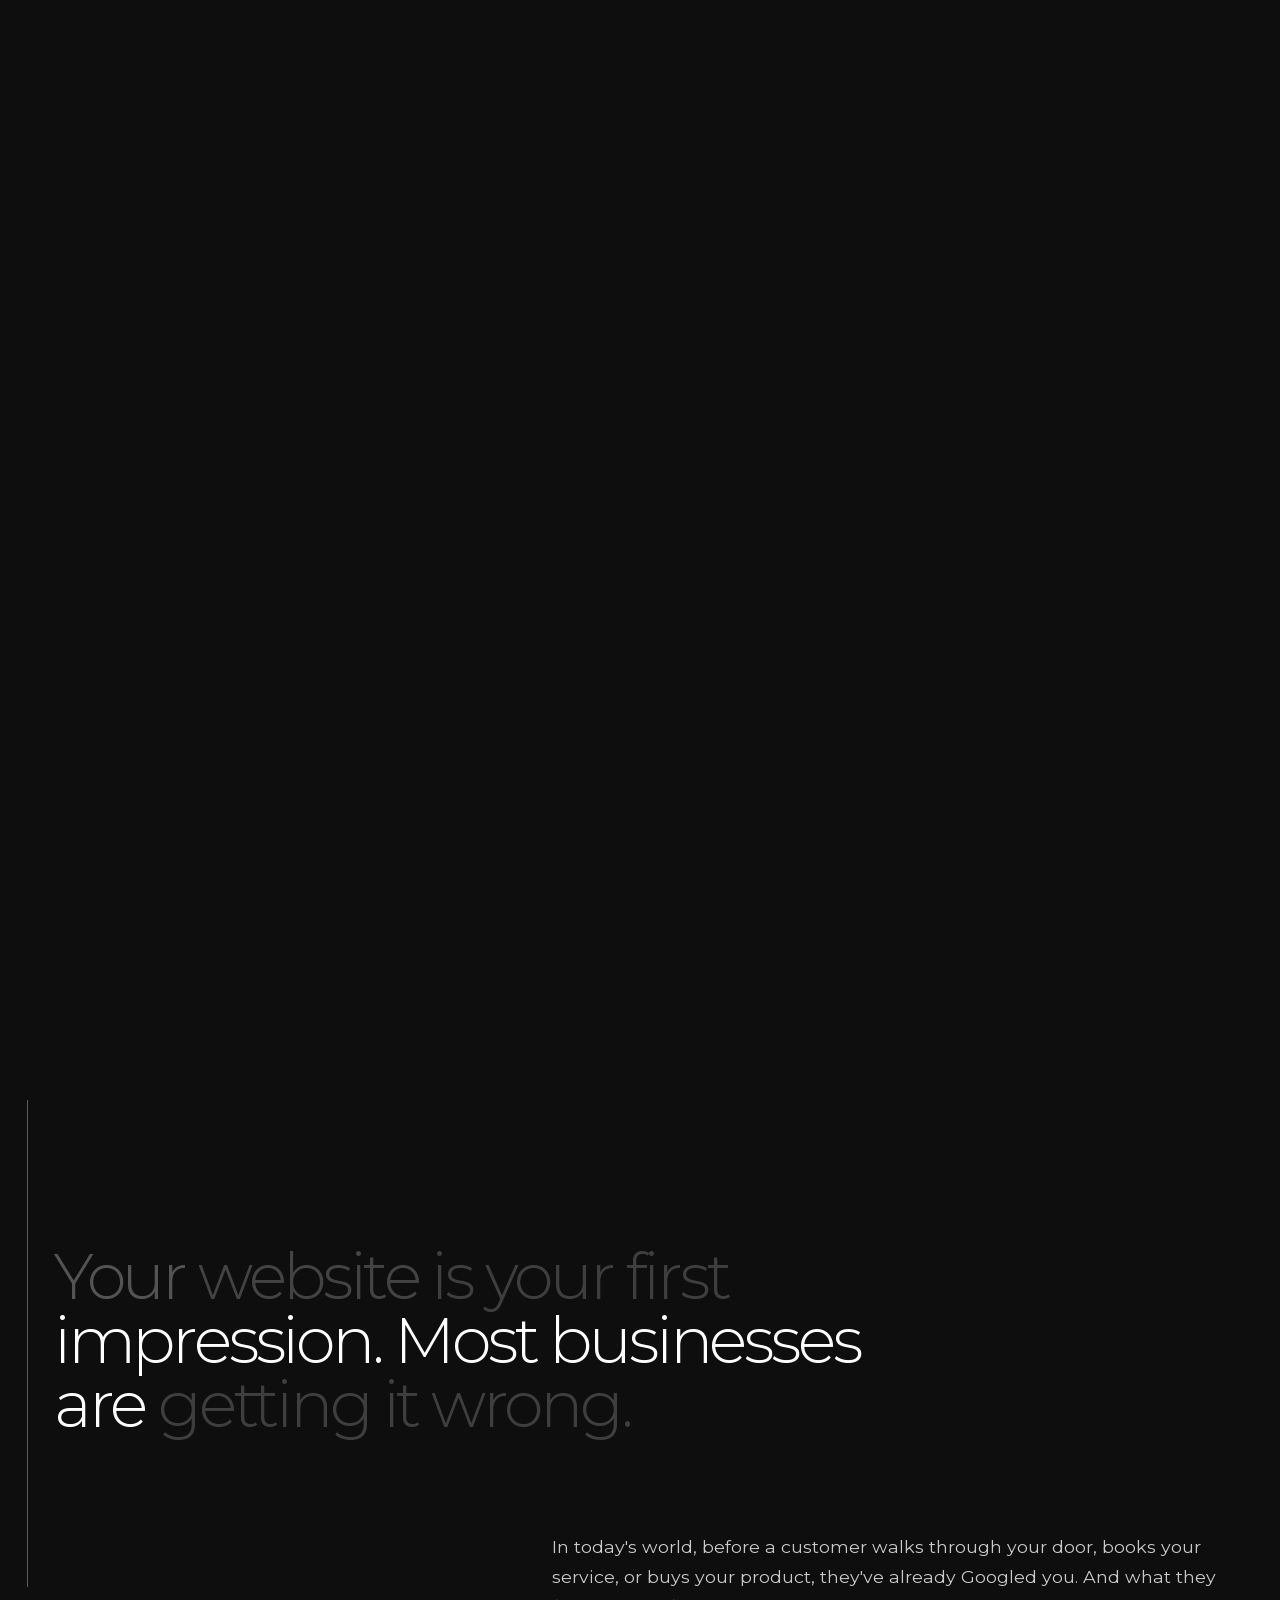
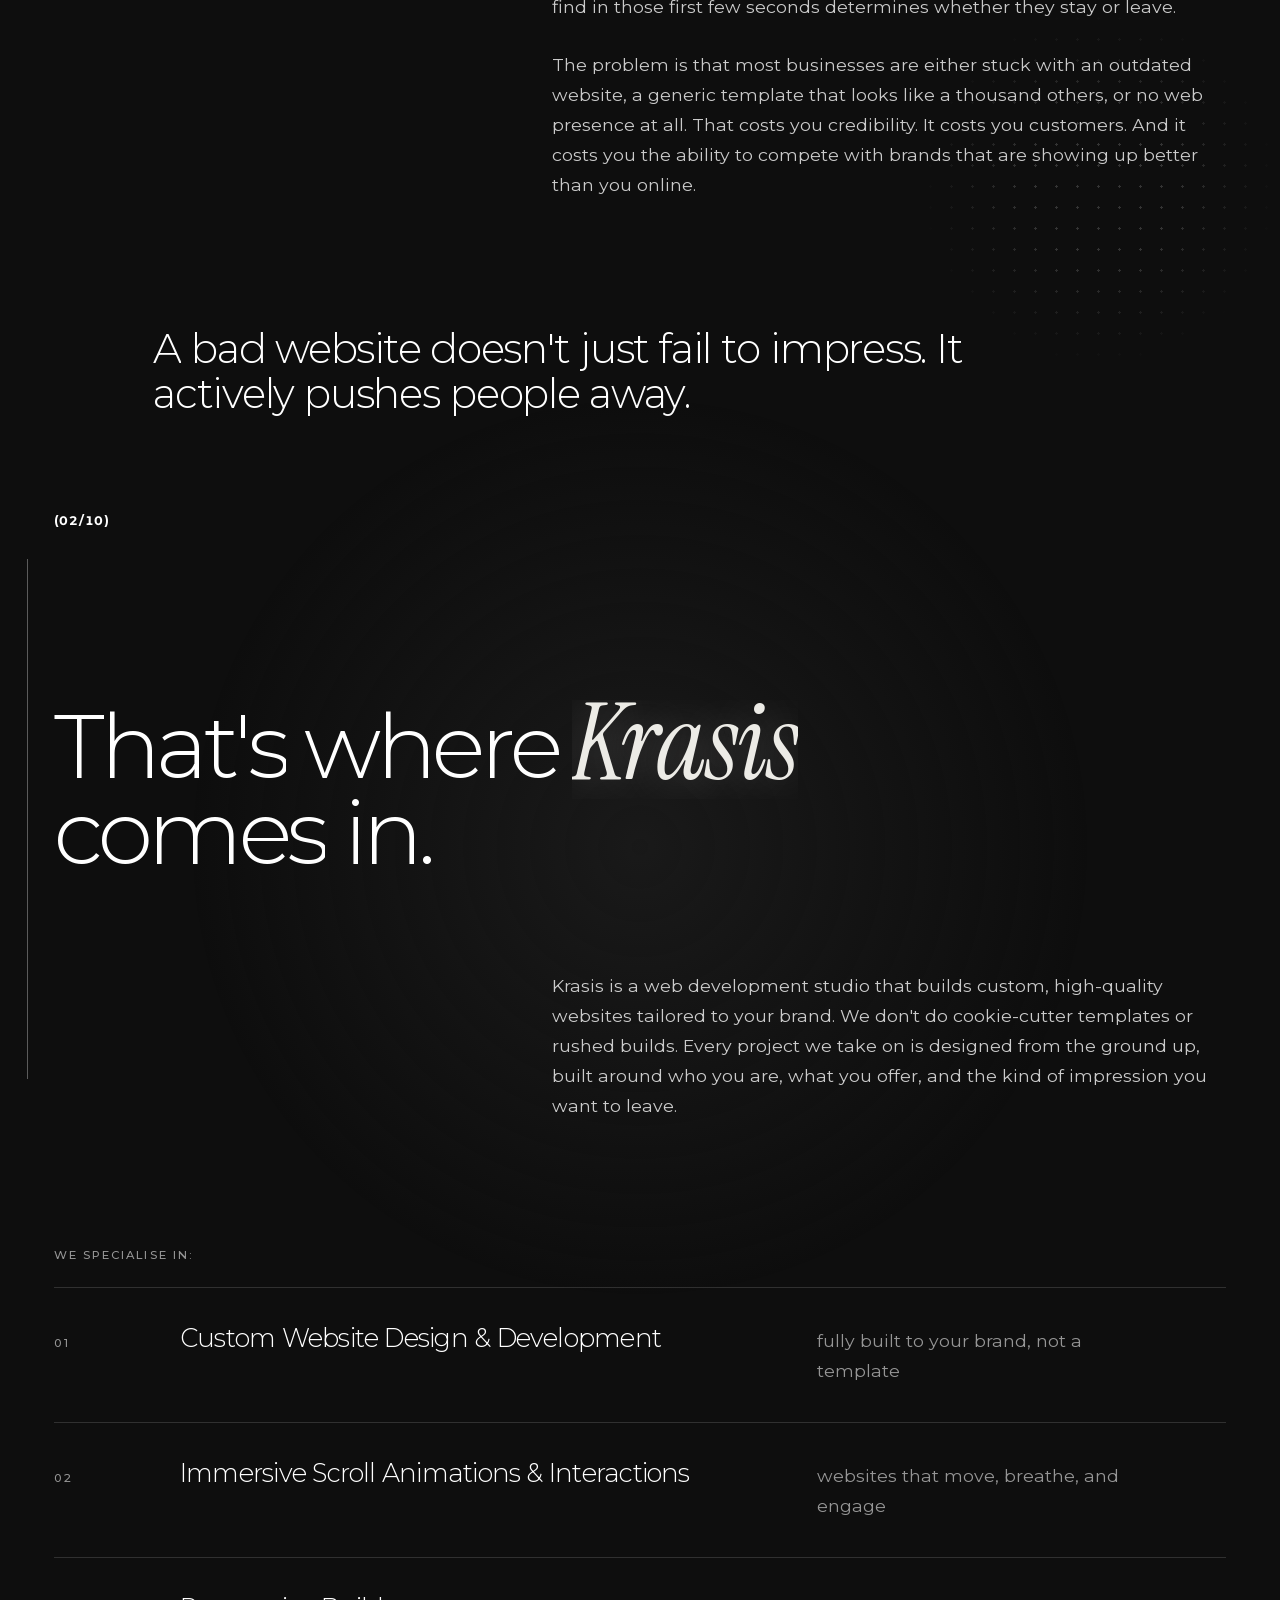
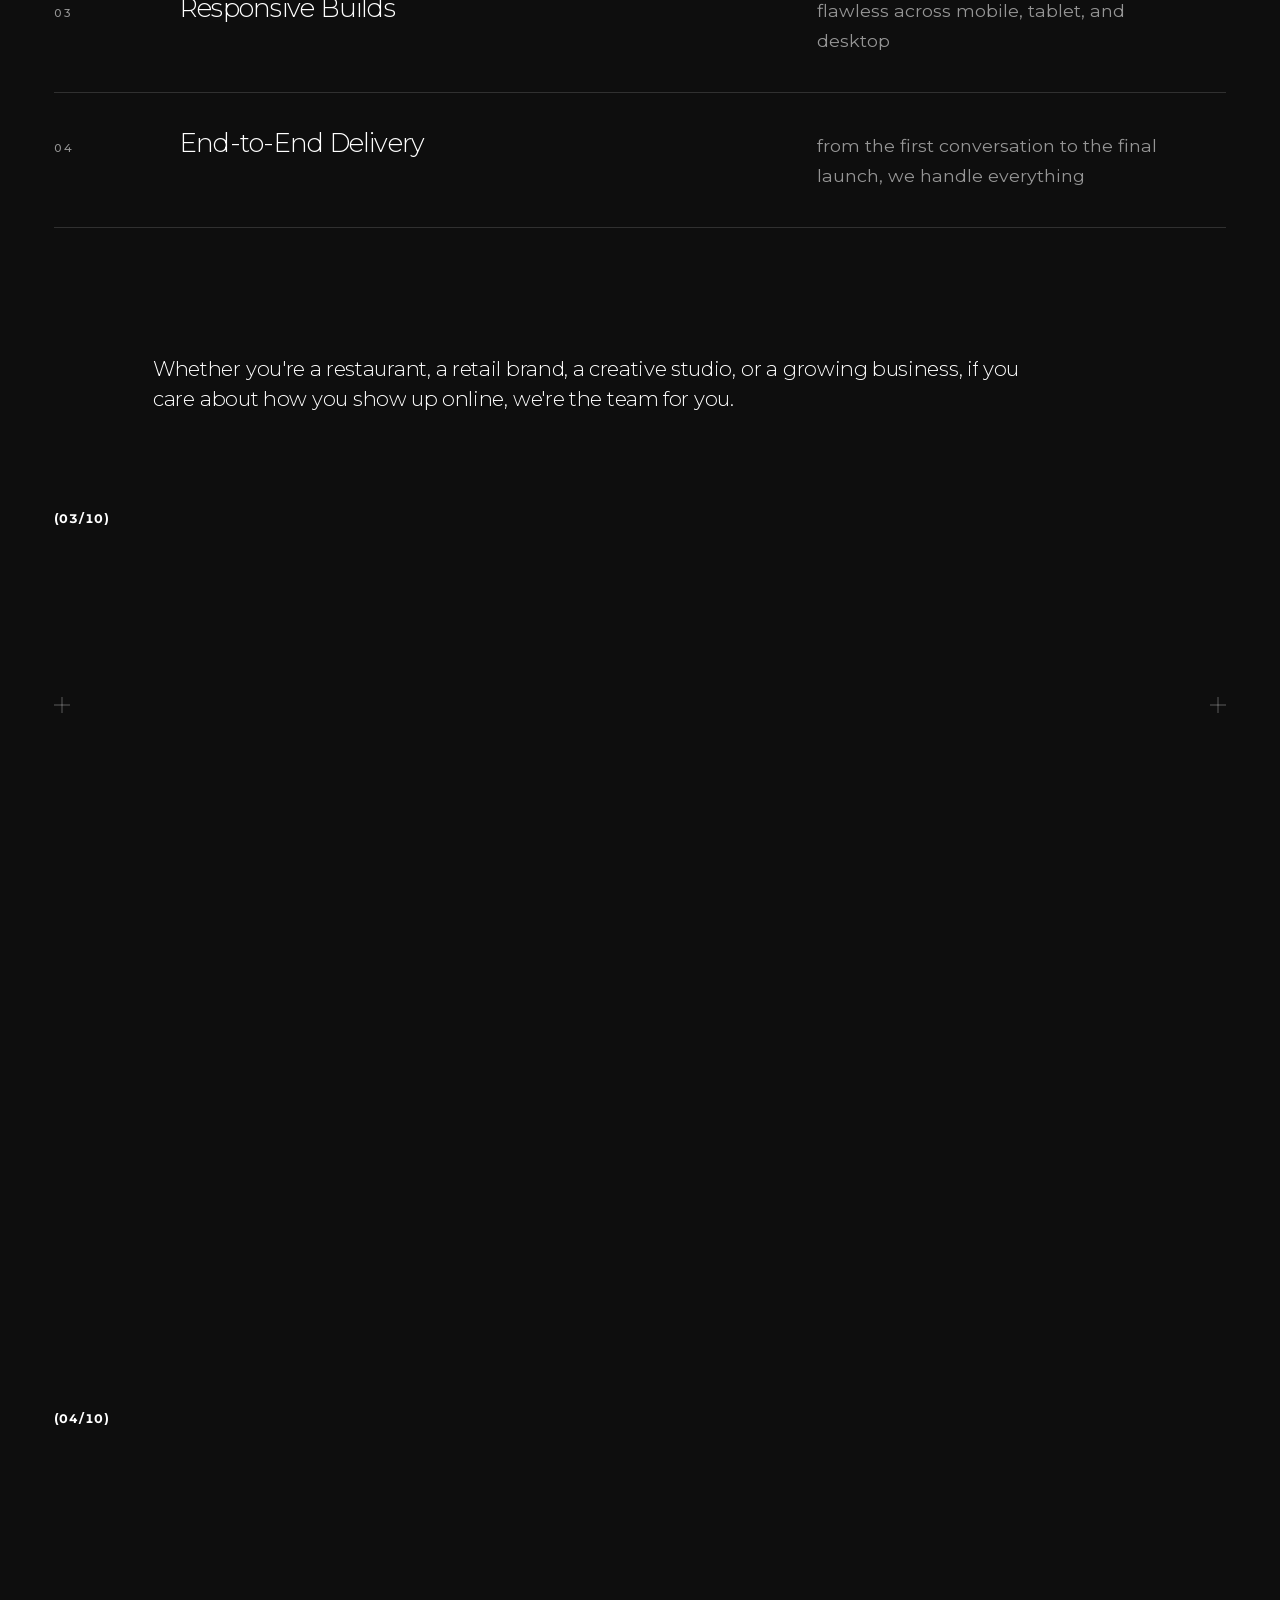
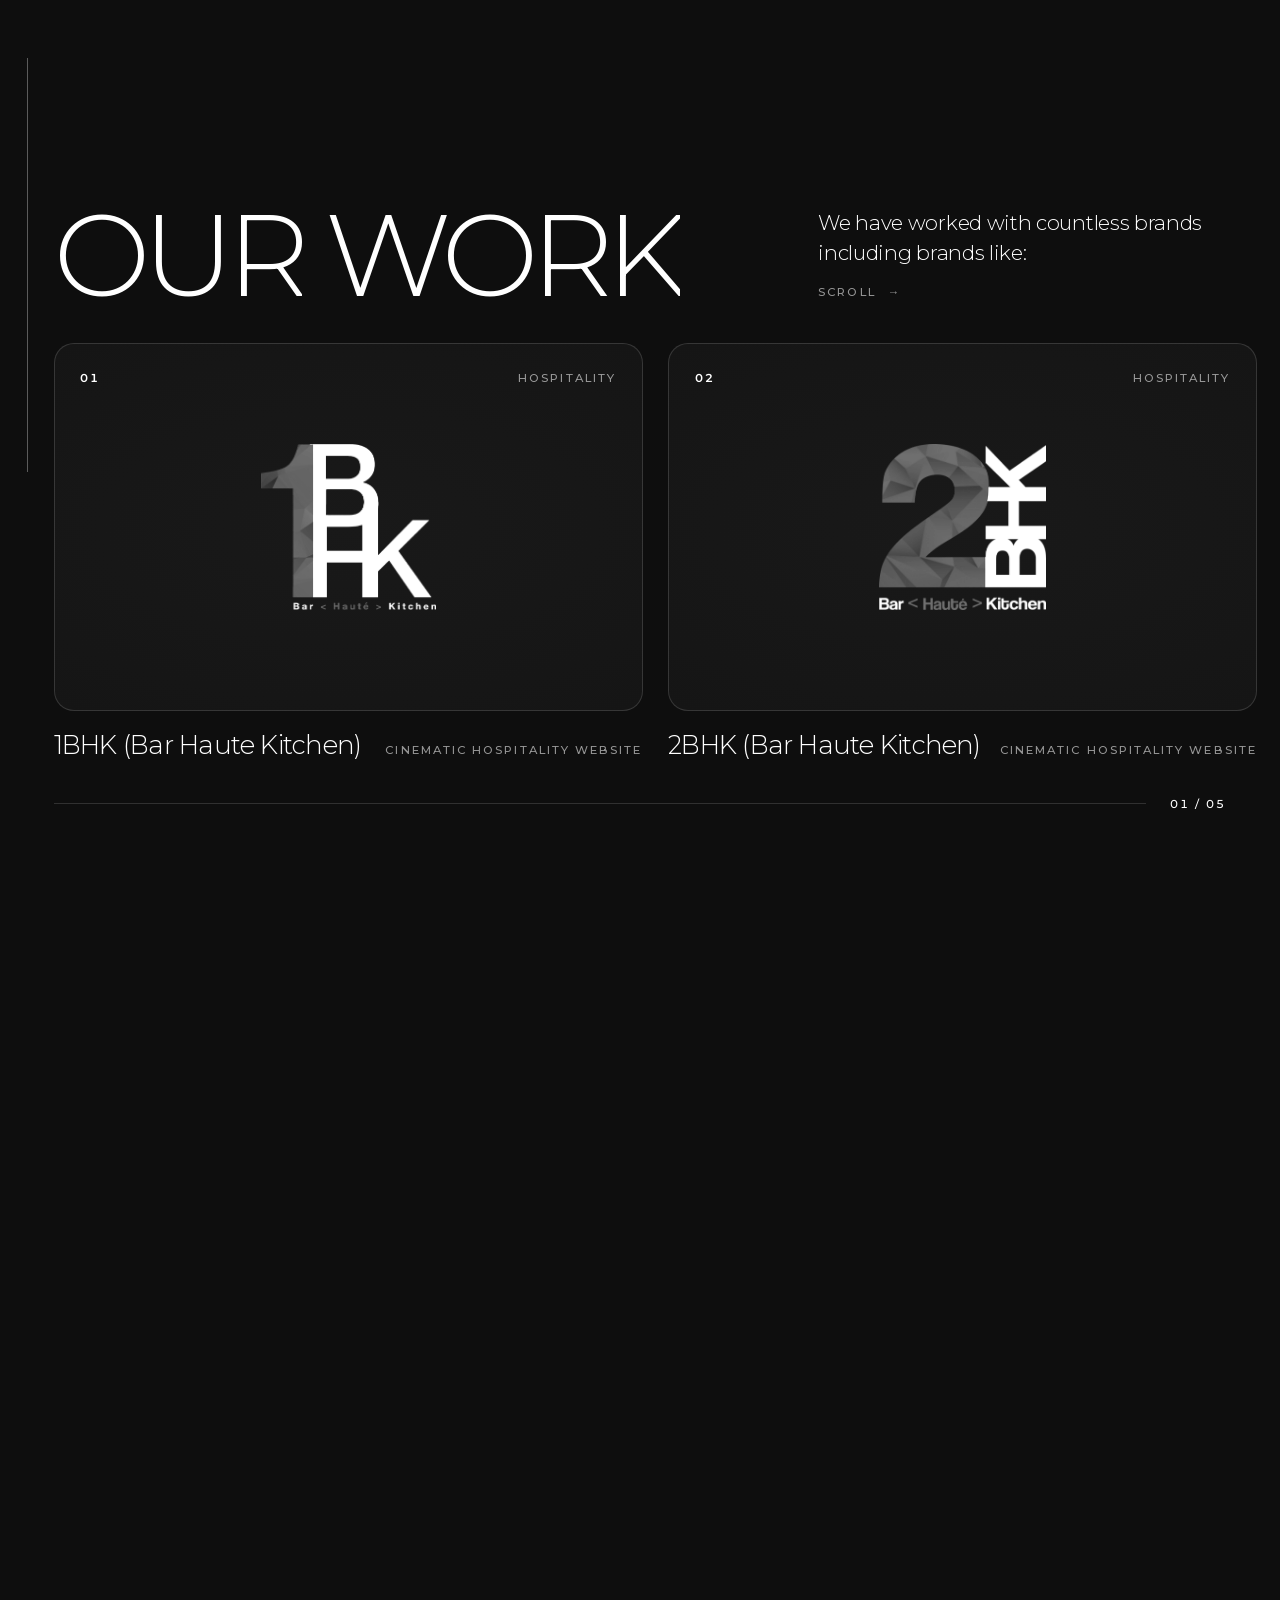
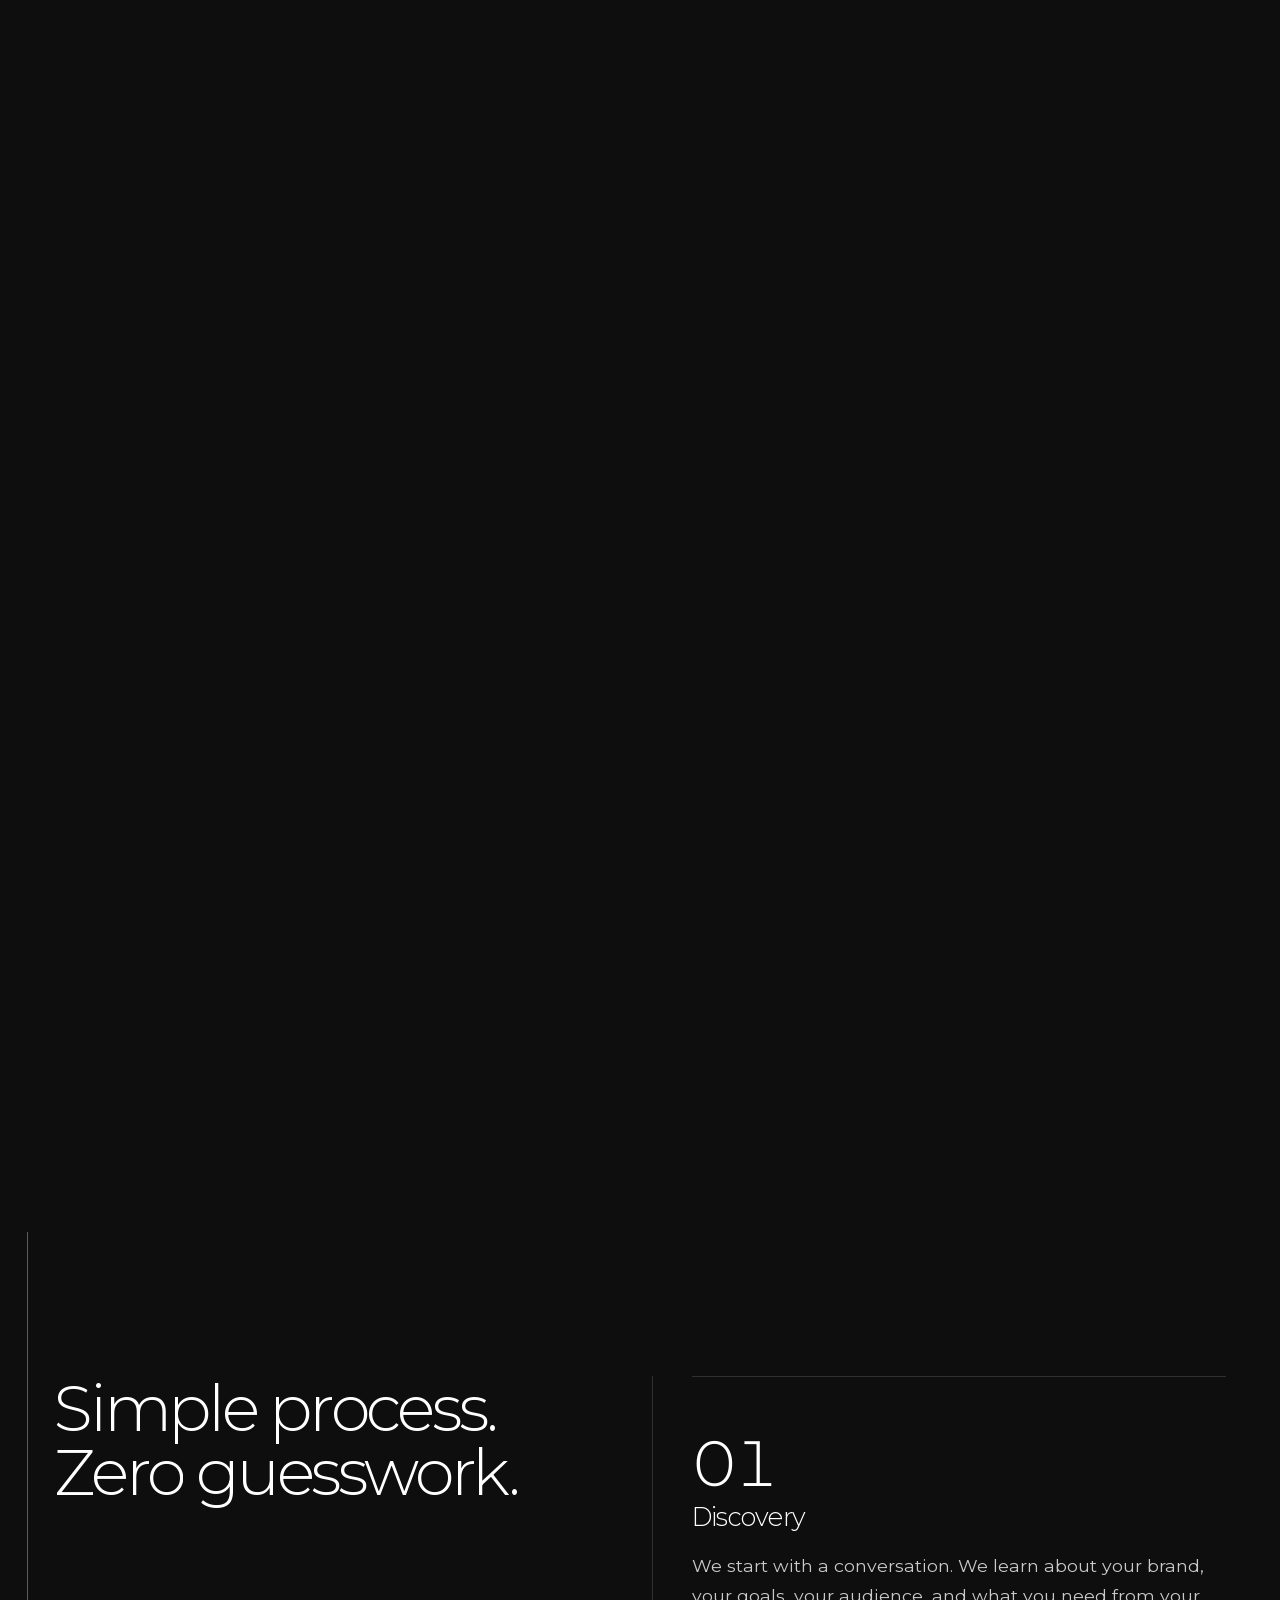
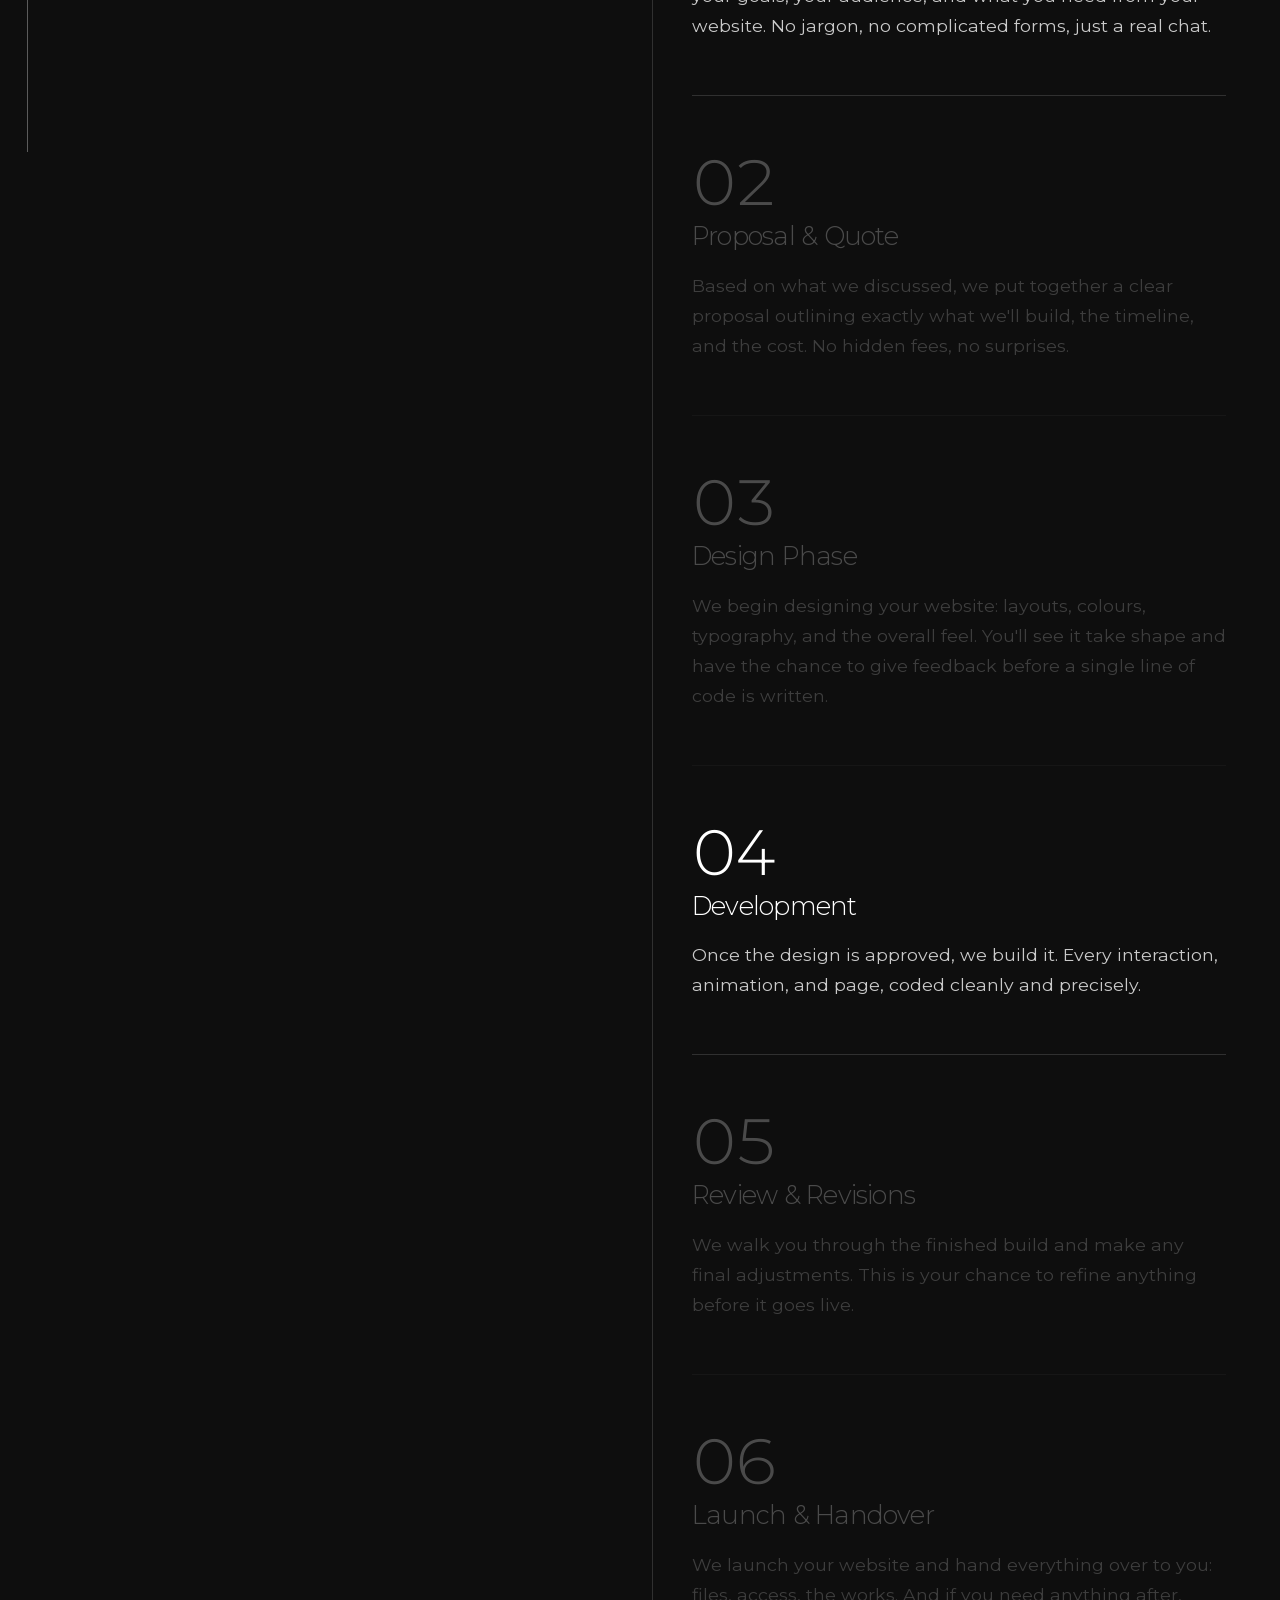
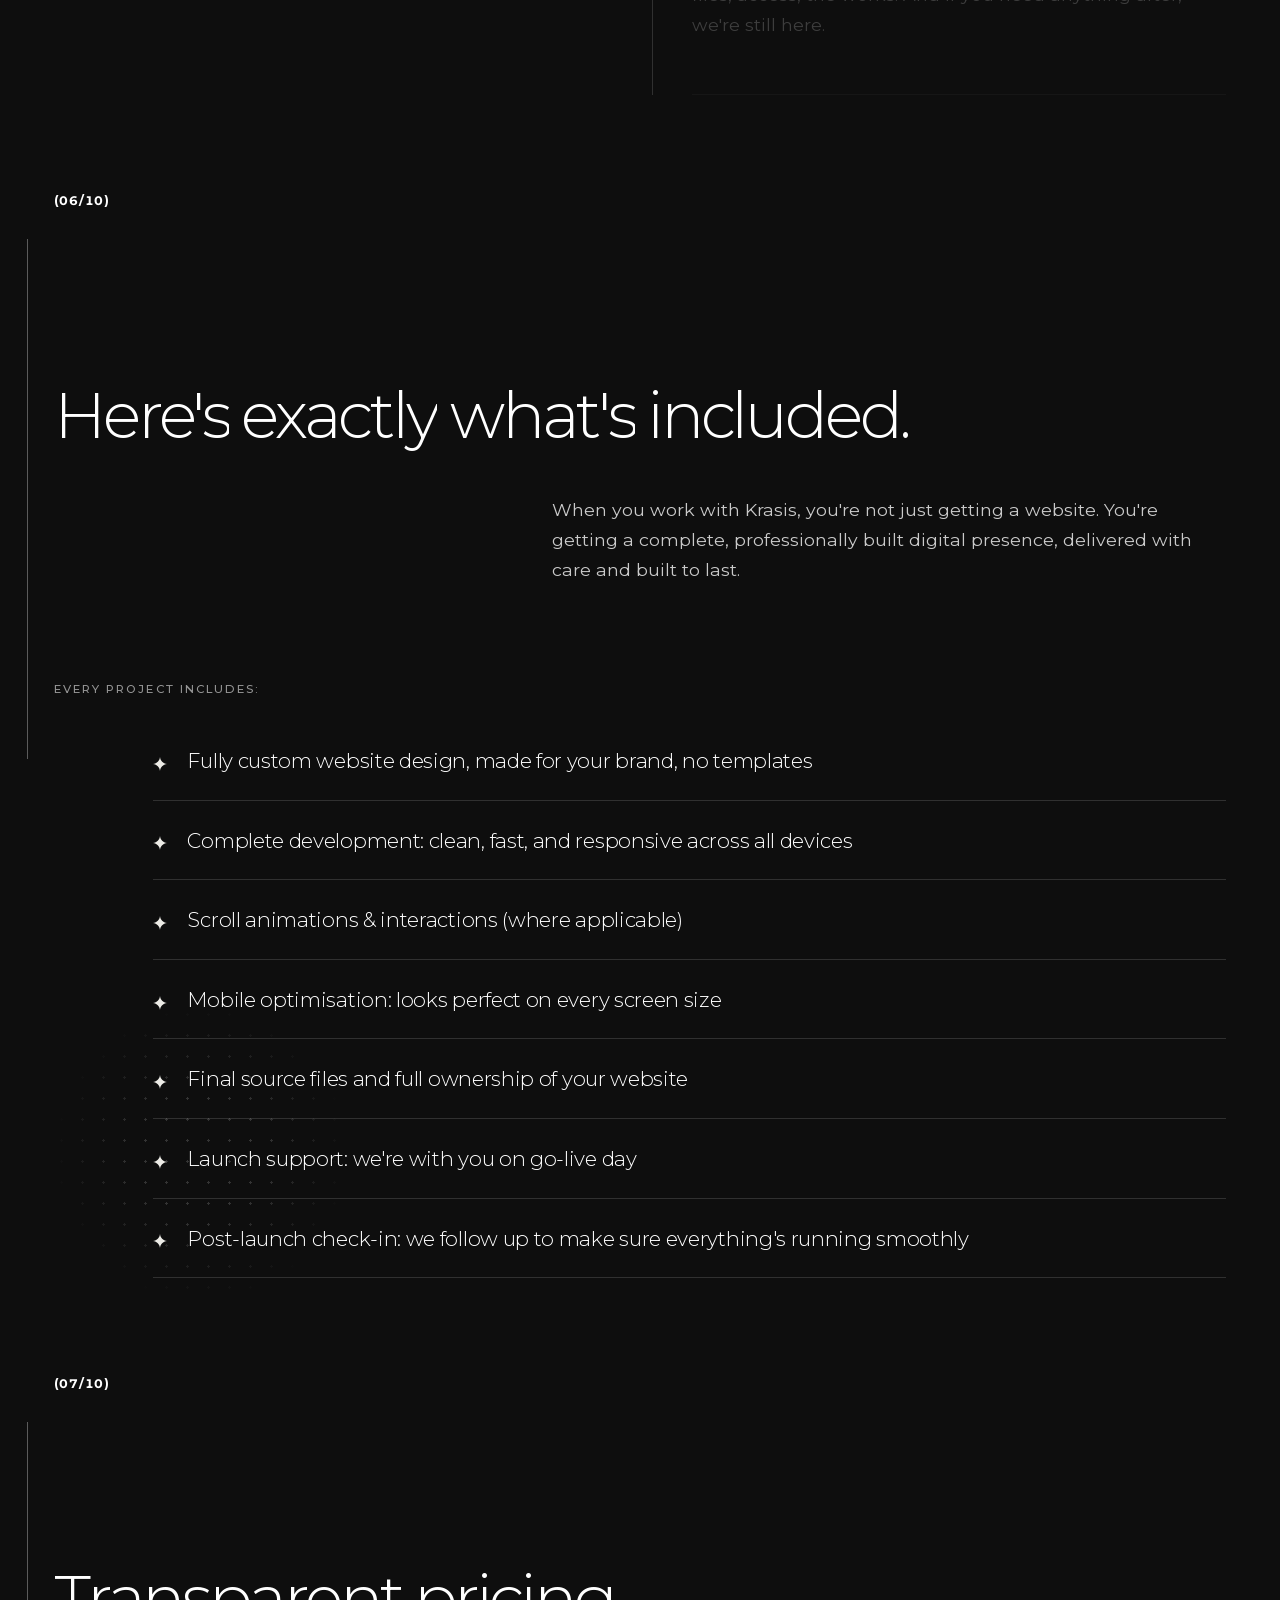
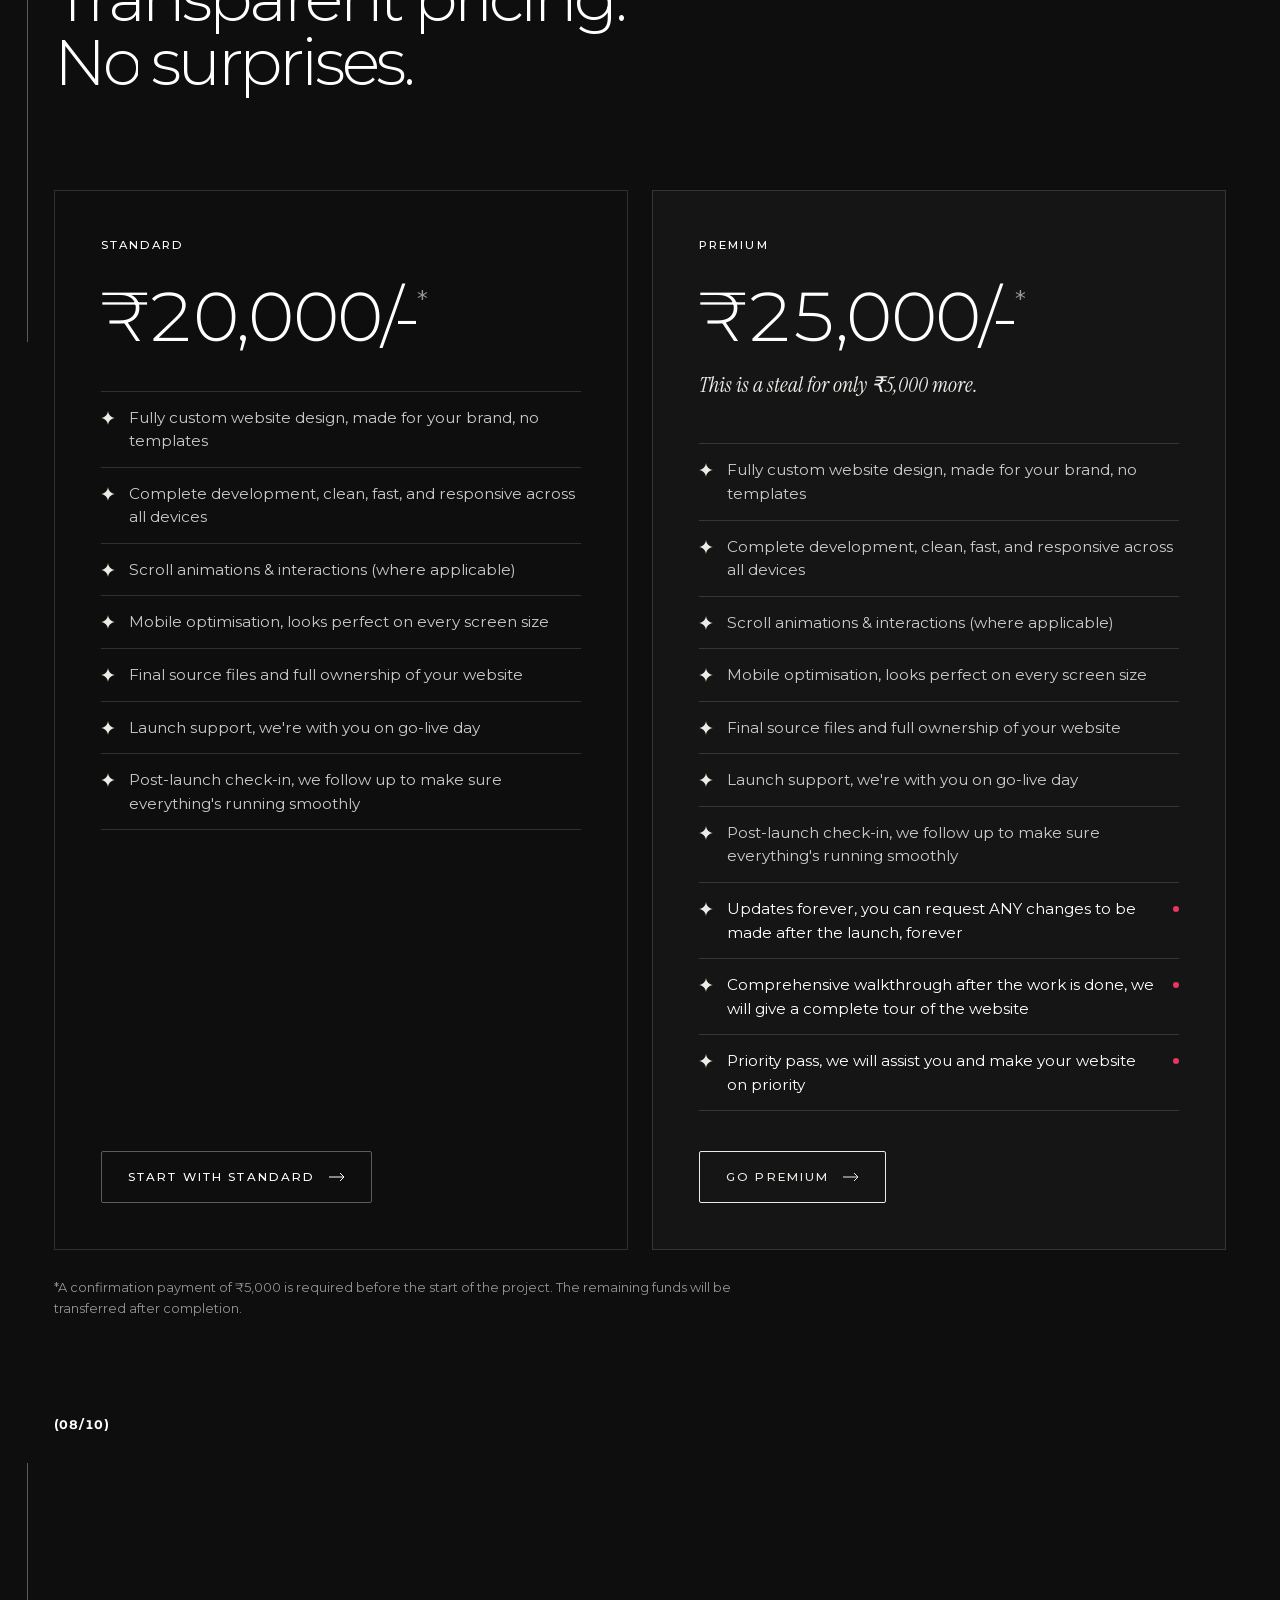
==== commit c245f158: "Vision/Mission: stop the pull-quote overlapping the text on tablets The section pinned from 768px, b" ====
--- a/index.html
+++ b/index.html
@@ -174,7 +174,7 @@
   <script defer src="./js/hero.js?v=20"></script>
   <script defer src="./js/sections/problem.js?v=20"></script>
   <script defer src="./js/sections/intro.js?v=20"></script>
-  <script defer src="./js/sections/vision.js?v=20"></script>
+  <script defer src="./js/sections/vision.js?v=21"></script>
   <script defer src="./js/sections/work.js?v=20"></script>
   <script defer src="./js/sections/process.js?v=20"></script>
   <script defer src="./js/sections/included.js?v=20"></script>
